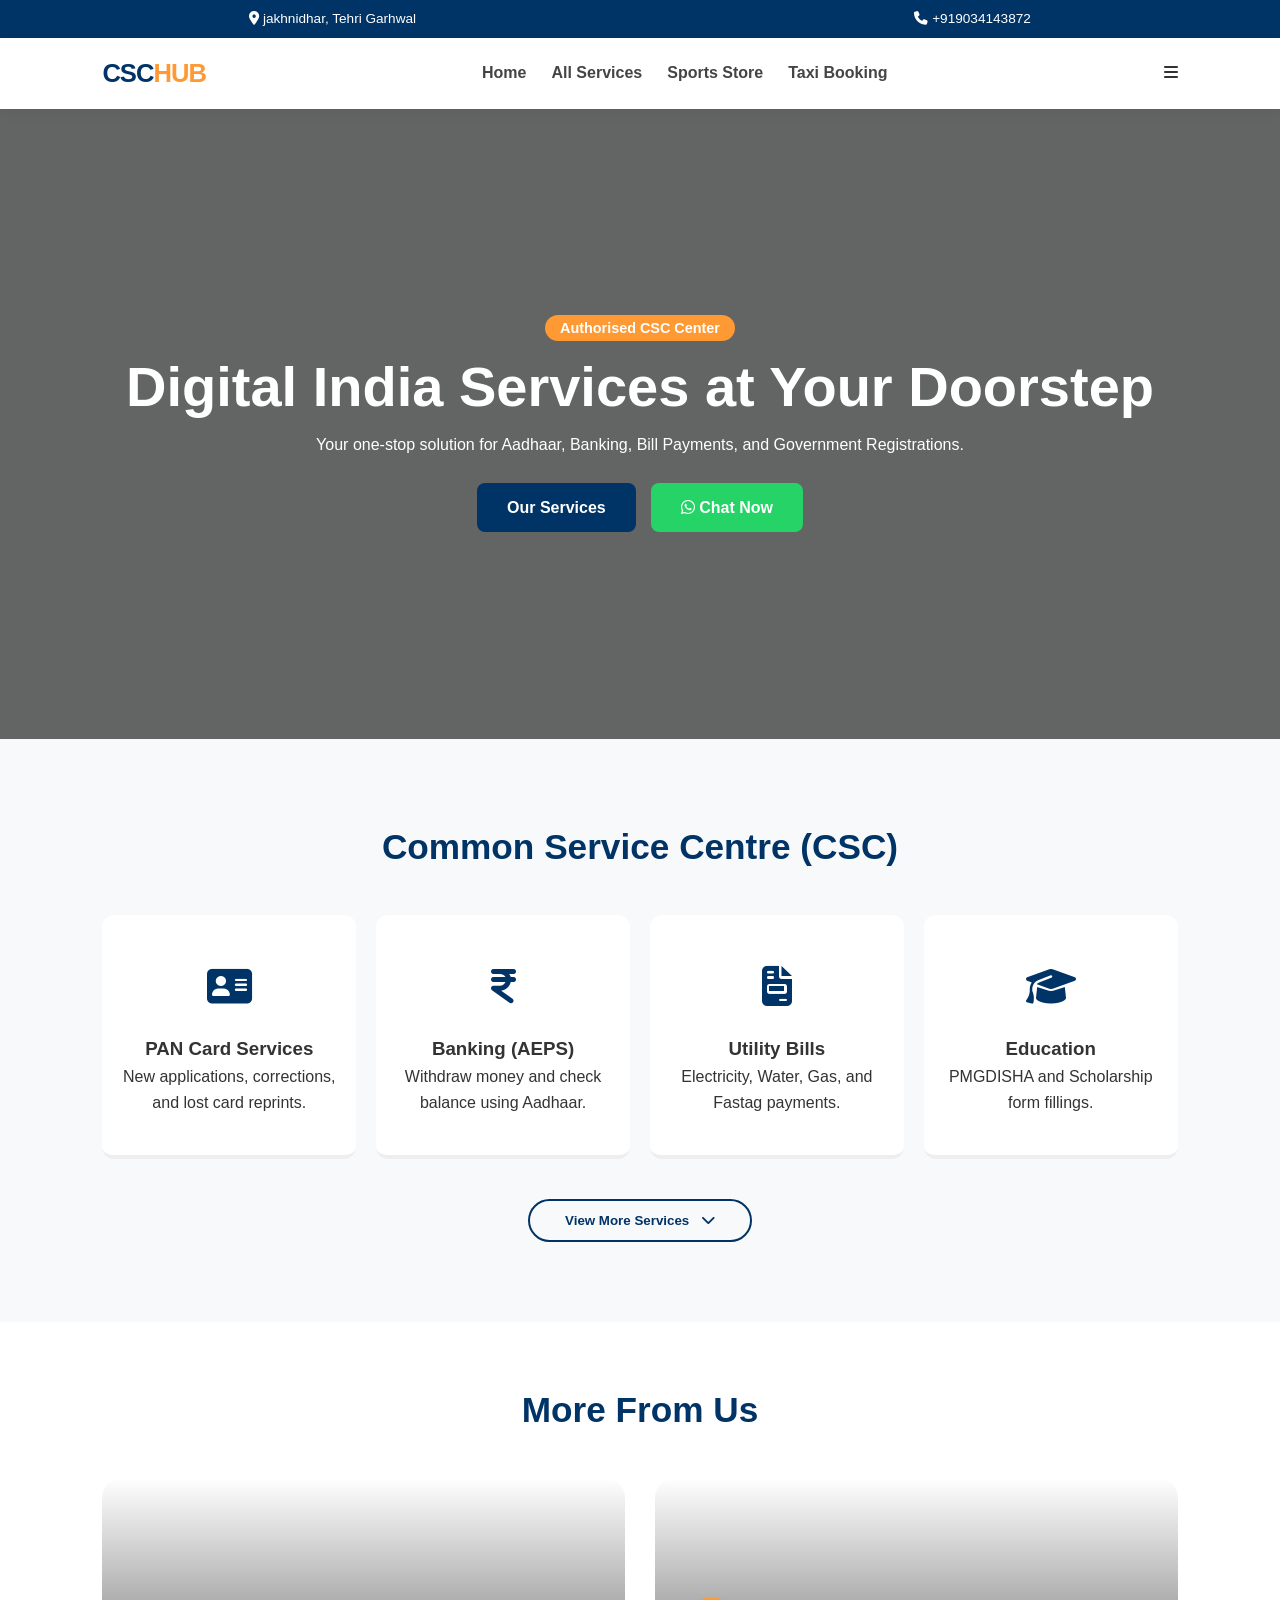
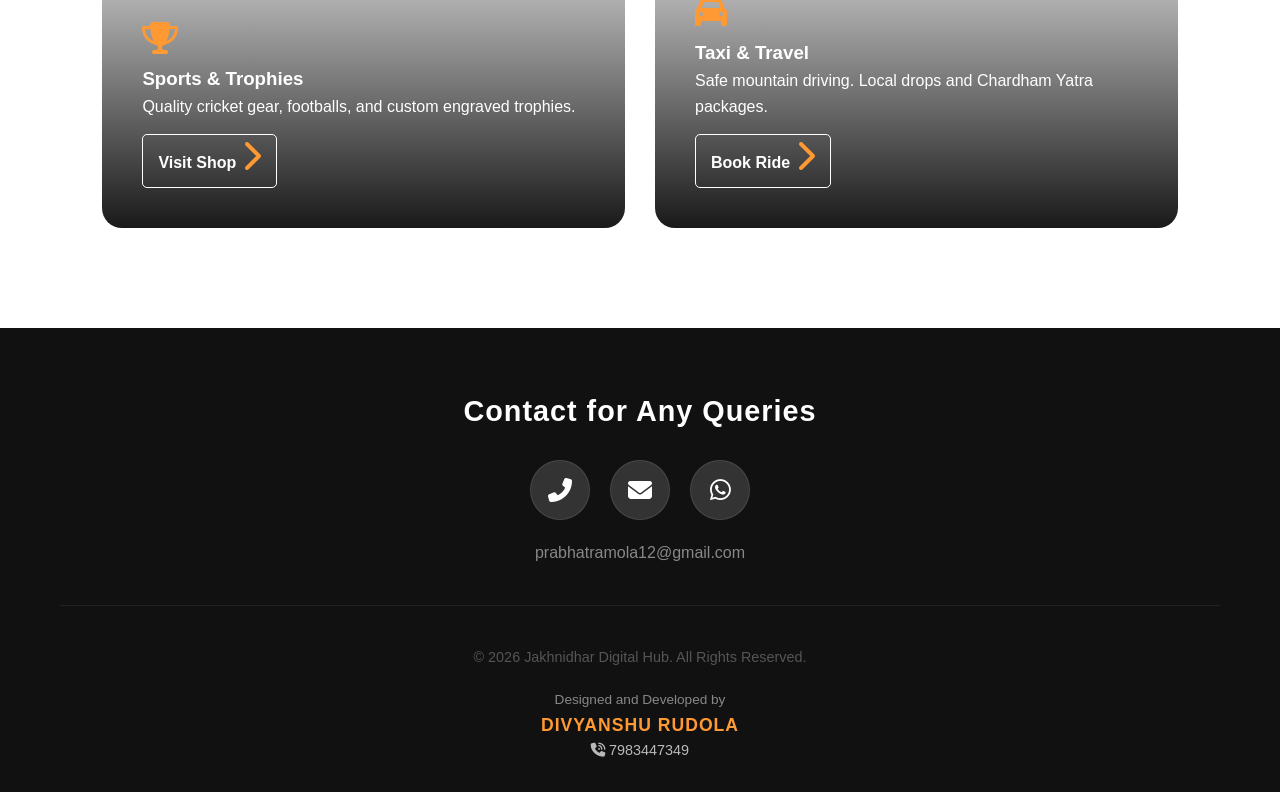
==== index.html @ 353148a1 "Add files via upload" ====
<!DOCTYPE html>
<html lang="en">
<head>
    <meta charset="UTF-8">
    <meta name="viewport" content="width=device-width, initial-scale=1.0">
    <title>CSC Digital Hub | Sports & Taxi Services</title>
    <link rel="stylesheet" href="style.css">
    <link rel="stylesheet" href="https://cdnjs.cloudflare.com/ajax/libs/font-awesome/6.4.0/css/all.min.css">
<script src="main.js"></script>
</head>
<body>

    <div class="top-bar">
        <p><i class="fas fa-location-dot"></i> jakhnidhar, Tehri Garhwal</p>
        <p><i class="fas fa-phone"></i> +919034143872</p>
    </div>

    <header>
        <nav class="navbar">
            <div class="logo">
                <span class="logo-csc">CSC</span><span class="logo-hub">HUB</span>
            </div>
            <ul class="nav-links">
                <li><a href="#home">Home</a></li>
                <li><a href="all-services.html">All Services</a></li>
                <li><a href="sports.html">Sports Store</a></li>
                <li><a href="taxi.html">Taxi Booking</a></li>
            </ul>
            <div class="mobile-menu-icon">
                <i class="fas fa-bars"></i>
            </div>
        </nav>
    </header>

    <section id="home" class="hero">
        <div class="hero-content">
            <span class="badge">Authorised CSC Center</span>
            <h1>Digital India Services at Your Doorstep</h1>
            <p>Your one-stop solution for Aadhaar, Banking, Bill Payments, and Government Registrations.</p>
            <div class="hero-btns">
                <a href="#csc-services" class="btn-primary">Our Services</a>
                <a href="https://wa.me/yournumber" class="btn-secondary"><i class="fab fa-whatsapp"></i> Chat Now</a>
            </div>
        </div>
    </section>

<section id="csc-services" class="services">
    <h2 class="section-title">Common Service Centre (CSC)</h2>
    
    <div class="service-container">
        <div class="s-card">
            <div class="icon-box"><i class="fas fa-address-card"></i></div>
            <h3>PAN Card Services</h3>
            <p>New applications, corrections, and lost card reprints.</p>
        </div>
        <div class="s-card">
            <div class="icon-box"><i class="fas fa-indian-rupee-sign"></i></div>
            <h3>Banking (AEPS)</h3>
            <p>Withdraw money and check balance using Aadhaar.</p>
        </div>
        <div class="s-card">
            <div class="icon-box"><i class="fas fa-file-invoice"></i></div>
            <h3>Utility Bills</h3>
            <p>Electricity, Water, Gas, and Fastag payments.</p>
        </div>
        <div class="s-card">
            <div class="icon-box"><i class="fas fa-graduation-cap"></i></div>
            <h3>Education</h3>
            <p>PMGDISHA and Scholarship form fillings.</p>
        </div>

        <div class="s-card extra-card hidden">
            <div class="icon-box"><i class="fas fa-shield-halved"></i></div>
            <h3>LIC & Insurance</h3>
            <p>Premium payments and new policy registrations.</p>
        </div>
        <div class="s-card extra-card hidden">
            <div class="icon-box"><i class="fas fa-passport"></i></div>
            <h3>Passport & Visa</h3>
            <p>Fresh passport applications and appointment booking.</p>
        </div>
        <div class="s-card extra-card hidden">
            <div class="icon-box"><i class="fas fa-bus"></i></div>
            <h3>Ticket Booking</h3>
            <p>IRCTC Train, Bus, and Flight reservations.</p>
        </div>
        <div class="s-card extra-card hidden">
            <div class="icon-box"><i class="fas fa-print"></i></div>
            <h3>Photo & Print</h3>
            <p>High-quality printing, scanning, and lamination.</p>
        </div>
  </div>

<div class="more-services-wrapper">
    <button id="toggleBtn" class="btn-more">View More Services <i class="fas fa-chevron-down"></i></button>
    
    <a href="all-services.html" id="fullDetailsLink" class="btn-link-text hidden" style="margin-left: 15px;">
        View Detailed List & Certificates →
    </a>
</div>
  
</section>

    <section class="other-ventures">
        <h2 class="section-title">More From Us</h2>
        <div class="venture-grid">
            
            <a href="sports.html" class="venture-card sports">
                <div class="v-content">
                    <i class="fas fa-trophy"></i>
                    <h3>Sports & Trophies</h3>
                    <p>Quality cricket gear, footballs, and custom engraved trophies.</p>
                    <span class="v-btn">Visit Shop <i class="fas fa-chevron-right"></i></span>
                </div>
            </a>

            <a href="taxi.html" class="venture-card taxi">
                <div class="v-content">
                    <i class="fas fa-car"></i>
                    <h3>Taxi & Travel</h3>
                    <p>Safe mountain driving. Local drops and Chardham Yatra packages.</p>
                    <span class="v-btn">Book Ride <i class="fas fa-chevron-right"></i></span>
                </div>
            </a>

        </div>
    </section>

    <footer class="main-footer">
    <div class="footer-container">
        <div class="footer-section">
            <h3>Contact for Any Queries</h3>
            <div class="footer-icons">
                <a href="tel:+917983447349" class="footer-icon-link" title="Call Us">
                    <i class="fas fa-phone-alt"></i>
                </a>
                <a href="mailto:prabhatramola12@gmail.com" class="footer-icon-link" title="Email Us">
                    <i class="fas fa-envelope"></i>
                </a>
                <a href="https://wa.me/917983447349" class="footer-icon-link whatsapp-bg" title="WhatsApp Us">
                    <i class="fab fa-whatsapp"></i>
                </a>
            </div>
            <p class="business-email">prabhatramola12@gmail.com</p>
        </div>

        <hr class="footer-divider">

        <div class="footer-bottom">
            <p>&copy; 2026 Jakhnidhar Digital Hub. All Rights Reserved.</p>
            <div class="developer-credit">
                Designed and Developed by <br>
                <span class="dev-name">Divyanshu Rudola</span>
                <div class="dev-contact">
                    <a href="tel:+917983447349"><i class="fas fa-phone-volume"></i> 7983447349</a>
                </div>
            </div>
        </div>
    </div>
</footer>
</body>

</html>
---- style.css ----
/* Custom Properties */
:root {
    --csc-blue: #003366;
    --digital-orange: #ff9933;
    --dark-bg: #1a1a1a;
    --light-gray: #f8f9fa;
    --white: #ffffff;
}

* {
    margin: 0;
    padding: 0;
    box-sizing: border-box;
    font-family: 'Inter', sans-serif;
}

body {
    background-color: var(--light-gray);
    color: #333;
    line-height: 1.6;
}

/* Header & Nav */
.top-bar {
    background: var(--csc-blue);
    color: white;
    display: flex;
    justify-content: space-around;
    padding: 8px 0;
    font-size: 0.85rem;
}

.navbar {
    display: flex;
    justify-content: space-between;
    align-items: center;
    padding: 15px 8%;
    background: var(--white);
    box-shadow: 0 4px 12px rgba(0,0,0,0.05);
    position: sticky;
    top: 0;
    z-index: 1000;
}

.logo { font-size: 1.6rem; font-weight: 800; letter-spacing: -1px; }
.logo-csc { color: var(--csc-blue); }
.logo-hub { color: var(--digital-orange); }

.nav-links { list-style: none; display: flex; gap: 25px; }
.nav-links a { text-decoration: none; color: #444; font-weight: 600; transition: 0.3s; }
.nav-links a:hover { color: var(--csc-blue); }

/* Hero Section */
.hero {
    height: 70vh;
    background: linear-gradient(rgba(0,0,0,0.6), rgba(0,0,0,0.6)), url('https://images.unsplash.com/photo-1526628953301-3e589a6a8b74?auto=format&fit=crop&w=1200') center/cover;
    display: flex;
    align-items: center;
    justify-content: center;
    text-align: center;
    color: white;
    padding: 0 20px;
}

.badge {
    background: var(--digital-orange);
    padding: 5px 15px;
    border-radius: 20px;
    font-size: 0.9rem;
    font-weight: bold;
}

.hero-content h1 { font-size: 3.5rem; margin: 15px 0; line-height: 1.1; }
.hero-btns { display: flex; gap: 15px; justify-content: center; margin-top: 25px; }

.btn-primary, .btn-secondary {
    padding: 12px 30px;
    border-radius: 8px;
    text-decoration: none;
    font-weight: bold;
    transition: 0.3s;
}

.btn-primary { background: var(--csc-blue); color: white; }
.btn-secondary { background: #25D366; color: white; }

/* CSC Services */
.services { padding: 80px 8%; }
.section-title { text-align: center; font-size: 2.2rem; margin-bottom: 40px; color: var(--csc-blue); }

.service-container {
    display: grid;
    grid-template-columns: repeat(auto-fit, minmax(240px, 1fr));
    gap: 20px;
}

.s-card {
    background: white;
    padding: 40px 20px;
    border-radius: 12px;
    text-align: center;
    border-bottom: 4px solid #eee;
    transition: 0.3s;
}

.s-card:hover { border-bottom: 4px solid var(--digital-orange); transform: translateY(-10px); }
.icon-box { font-size: 2.5rem; color: var(--csc-blue); margin-bottom: 15px; }

/* Other Ventures (Sports & Taxi) */
.other-ventures { padding: 60px 8% 100px; background: #fff; }
.venture-grid { display: grid; grid-template-columns: repeat(auto-fit, minmax(300px, 1fr)); gap: 30px; }

.venture-card {
    height: 350px;
    border-radius: 20px;
    text-decoration: none;
    display: flex;
    align-items: flex-end;
    padding: 40px;
    position: relative;
    overflow: hidden;
    color: white;
}

.venture-card.sports { background: linear-gradient(to top, rgba(0,0,0,0.9), transparent), url('https://images.unsplash.com/photo-1531415074968-036ba1b575da?auto=format&fit=crop&w=800') center/cover; }
.venture-card.taxi { background: linear-gradient(to top, rgba(0,0,0,0.9), transparent), url('https://financialexpresswpcontent.s3.amazonaws.com/uploads/2019/07/Mahindra-Bolero-Power-660.jpg') center/cover; }

.v-content i { font-size: 2rem; color: var(--digital-orange); margin-bottom: 10px; }
.v-btn { margin-top: 15px; display: inline-block; font-weight: bold; border: 1px solid white; padding: 5px 15px; border-radius: 5px; }

footer { background: var(--dark-bg); color: #888; text-align: center; padding: 40px; }

/* Mobile Responsive */
@media (max-width: 768px) {
    .nav-links { display: none; }
    .hero-content h1 { font-size: 2.2rem; }
}
/* More Services Button Styling */
.more-services-wrapper {
    text-align: center;
    margin-top: 40px;
}

.btn-more {
    padding: 12px 35px;
    background: transparent;
    color: var(--csc-blue);
    border: 2px solid var(--csc-blue);
    text-decoration: none;
    font-weight: 700;
    border-radius: 30px;
    transition: all 0.3s ease;
    display: inline-block;
}

.btn-more i {
    margin-left: 8px;
    font-size: 0.9rem;
}

.btn-more:hover {
    background: var(--csc-blue);
    color: var(--white);
    transform: scale(1.05);
}
/* Ensure these are in your style.css */
.hidden {
    display: none !important; /* Forces it to hide */
}

.show-cards {
    display: block !important; /* Forces it to show */
    animation: fadeIn 0.5s ease forwards;
}

@keyframes fadeIn {
    from { opacity: 0; transform: translateY(10px); }
    to { opacity: 1; transform: translateY(0); }
}
/* Detailed Page Styles */
.bg-light { background-color: #f0f2f5; }

.page-header {
    background: var(--csc-blue);
    color: white;
    text-align: center;
    padding: 60px 20px;
    margin-bottom: 40px;
}

.container-full {
    max-width: 1200px;
    margin: 0 auto;
    padding: 0 20px;
}

.service-category {
    margin-bottom: 50px;
}

.cat-title {
    color: var(--csc-blue);
    border-bottom: 3px solid var(--digital-orange);
    display: inline-block;
    margin-bottom: 25px;
    padding-bottom: 5px;
    font-size: 1.8rem;
}

.details-grid {
    display: grid;
    grid-template-columns: repeat(auto-fill, minmax(220px, 1fr));
    gap: 20px;
}

.d-card {
    background: white;
    padding: 25px;
    border-radius: 10px;
    box-shadow: 0 2px 8px rgba(0,0,0,0.05);
    text-align: center;
    transition: 0.3s;
    border: 1px solid #eef0f2;
}

.d-card:hover {
    border-color: var(--digital-orange);
    transform: scale(1.02);
}

.d-card i {
    font-size: 2rem;
    color: var(--digital-orange);
    margin-bottom: 10px;
}

.contact-cta {
    background: white;
    text-align: center;
    padding: 50px;
    margin-top: 40px;
    border-top: 1px solid #ddd;
}
.hidden { display: none !important; }.contact-cta {
    background: #fff;
    text-align: center;
    padding: 60px 20px; /* Increased padding for better spacing */
    margin-top: 40px;
    border-top: 1px solid #eee;
}

.contact-cta h3 {
    font-size: 1.8rem;
    margin-bottom: 10px;
    color: var(--csc-blue);
}

.contact-cta p {
    margin-bottom: 25px;
    color: #666;
}

/* Specific fix for the button alignment */
.cta-button-wrapper {
    display: flex;
    justify-content: center;
    align-items: center;
}

.btn-primary-call {
    display: inline-block; /* Essential for correct padding/width */
    background: var(--csc-blue);
    color: white;
    padding: 15px 40px;
    text-decoration: none;
    border-radius: 8px;
    font-weight: bold;
    box-shadow: 0 4px 15px rgba(0, 51, 102, 0.2);
    transition: transform 0.2s;
}

.btn-primary-call:hover {
    transform: translateY(-3px);
    background: #004080;
}
/* Sports Page specific layout */
.section-title-sports {
    margin: 40px 0 20px;
    font-size: 1.8rem;
    color: #333;
    border-left: 5px solid var(--digital-orange);
    padding-left: 15px;
}

/* FIX FOR PICTURES: Ensures all images are same size */
.img-wrapper {
    width: 100%;
    aspect-ratio: 16 / 9; /* Sets a standard landscape ratio */
    overflow: hidden;
    border-radius: 8px;
    margin-bottom: 15px;
}

.img-wrapper img {
    width: 100%;
    height: 100%;
    object-fit: cover; /* This prevents the "stretched" look */
    transition: transform 0.3s ease;
}

.d-card:hover img {
    transform: scale(1.1);
}

/* Hero for Sports */
.sports-hero {
    height: 50vh;
    background: linear-gradient(rgba(0,0,0,0.5), rgba(0,0,0,0.5)), 
                url('https://images.unsplash.com/photo-1471295253337-3ceaaedca402?q=80&w=1200') center/cover;
    display: flex;
    align-items: center;
    justify-content: center;
    color: white;
    text-align: center;
}

/* Contact Buttons Fix */
.cta-btns {
    display: flex;
    gap: 15px;
    justify-content: center;
    margin-top: 20px;
}

.btn-call { background: #d9534f; color: white; padding: 12px 25px; border-radius: 5px; text-decoration: none; font-weight: bold; }
.btn-wa { background: #25d366; color: white; padding: 12px 25px; border-radius: 5px; text-decoration: none; font-weight: bold; }
/* Taxi Hero */
.taxi-hero {
    height: 45vh;
    background: linear-gradient(rgba(0,0,0,0.6), rgba(0,0,0,0.6)), url('https://images.unsplash.com/photo-1449965408869-eaa3f722e40d?q=80&w=1200') center/cover;
    display: flex;
    align-items: center;
    justify-content: center;
    color: white;
    text-align: center;
}

/* Taxi Badges */
.taxi-card {
    position: relative;
    text-align: left !important;
}

.taxi-badge {
    position: absolute;
    top: 10px;
    right: 10px;
    padding: 5px 12px;
    border-radius: 20px;
    font-size: 0.75rem;
    font-weight: bold;
    color: white;
}

.all-india { background: #28a745; }
.state-permit { background: #007bff; }

/* Feature List */
.taxi-features {
    list-style: none;
    margin-top: 15px;
    padding: 0;
}

.taxi-features li {
    font-size: 0.9rem;
    margin-bottom: 5px;
    color: #555;
}

.taxi-features i {
    color: #28a745;
    margin-right: 8px;
}

.service-small i {
    font-size: 2.5rem;
    color: var(--digital-orange);
    margin-bottom: 15px;
}
/* Footer Design & Developer Credit */
.main-footer {
    background: #111; /* Deep Dark Background like Miklam Homes */
    color: #fff;
    padding: 60px 0 30px;
    text-align: center;
}

.footer-container {
    max-width: 1200px;
    margin: 0 auto;
    padding: 0 20px;
}

.footer-section h3 {
    font-size: 1.8rem;
    margin-bottom: 25px;
    font-weight: 600;
    letter-spacing: 1px;
}

/* Contact Icons */
.footer-icons {
    display: flex;
    justify-content: center;
    gap: 20px;
    margin-bottom: 20px;
}

.footer-icon-link {
    width: 60px;
    height: 60px;
    background: #333;
    display: flex;
    align-items: center;
    justify-content: center;
    border-radius: 50%;
    color: #fff;
    font-size: 1.5rem;
    text-decoration: none;
    transition: all 0.3s ease;
    border: 1px solid rgba(255,255,255,0.1);
}

.footer-icon-link:hover {
    background: var(--digital-orange); /* Uses your accent color */
    transform: translateY(-5px);
    box-shadow: 0 5px 15px rgba(255, 153, 51, 0.4);
}

.whatsapp-bg:hover {
    background: #25d366 !important;
    box-shadow: 0 5px 15px rgba(37, 211, 102, 0.4);
}

.business-email {
    color: #888;
    font-size: 1rem;
    margin-top: 10px;
}

/* Divider */
.footer-divider {
    border: 0;
    border-top: 1px solid #222;
    margin: 40px 0;
}

/* Developer Credit Styling */
.footer-bottom p {
    font-size: 0.9rem;
    color: #555;
    margin-bottom: 20px;
}

.developer-credit {
    font-size: 0.85rem;
    color: #888;
    line-height: 1.6;
}

.dev-name {
    color: var(--digital-orange);
    font-weight: 700;
    font-size: 1.1rem;
    text-transform: uppercase;
    letter-spacing: 1px;
}

.dev-contact a {
    color: #fff;
    text-decoration: none;
    font-size: 0.9rem;
    opacity: 0.7;
    transition: 0.3s;
}

.dev-contact a:hover {
    opacity: 1;
    color: var(--digital-orange);
}/* Card Layout Improvements */
.card-header {
    display: flex;
    align-items: center;
    gap: 15px;
    margin-bottom: 15px;
    border-bottom: 1px solid #eee;
    padding-bottom: 10px;
}

.card-header i {
    font-size: 1.5rem;
    color: #ff9933;
}

.sub-text {
    font-size: 0.8rem;
    color: #888;
    margin: -10px 0 10px 0;
}

/* FIXING THE CTA SECTION OVERLAP */
.contact-cta-fixed {
    background: #fff;
    text-align: center;
    padding: 50px 20px;
    margin-top: 60px;
    border-top: 1px solid #ddd;
    display: flex;
    flex-direction: column;
    align-items: center;
}

.contact-cta-fixed h3 {
    margin-bottom: 10px;
}

.contact-cta-fixed p {
    margin-bottom: 30px; /* Adds space before the button */
    color: #555;
}

.btn-call-fixed {
    background: #003366;
    color: white;
    padding: 15px 40px;
    text-decoration: none;
    border-radius: 8px;
    font-weight: bold;
    display: block; /* Prevents text wrap issues */
    width: fit-content;
}/* Fix for the bottom margin issue */
.container-full {
    max-width: 1200px;
    margin: 0 auto;
    padding: 0 20px 80px 20px; /* Added 80px to the bottom padding */
}

/* Ensure the last category has space */
.service-category:last-of-type {
    margin-bottom: 100px; /* Extra space after the very last document grid */
}

/* Fix for the CTA (Call Now) section spacing */
.contact-cta-fixed {
    clear: both;
    margin-top: 50px;
    padding: 60px 20px;
    background: #f9f9f9;
    border-top: 1px solid #eee;
}/* Fix for the bottom margin issue */
.container-full {
    max-width: 1200px;
    margin: 0 auto;
    padding: 0 20px 80px 20px; /* Added 80px to the bottom padding */
}

/* Ensure the last category has space */
.service-category:last-of-type {
    margin-bottom: 100px; /* Extra space after the very last document grid */
}

/* Fix for the CTA (Call Now) section spacing */
.contact-cta-fixed {
    clear: both;
    margin-top: 50px;
    padding: 60px 20px;
    background: #f9f9f9;
    border-top: 1px solid #eee;
}.details-grid {
    display: flex;
    flex-wrap: wrap;
    justify-content: center; /* This centers the last line */
    gap: 25px;
    margin-bottom: 40px;
}

.checklist-card {
    flex: 1 1 300px; /* This allows cards to grow but keeps them around 300px */
    max-width: 380px; /* Prevents a single card from becoming too wide */
    background: #fff;
    padding: 20px;
    border-radius: 12px;
    box-shadow: 0 4px 12px rgba(0,0,0,0.05);
}
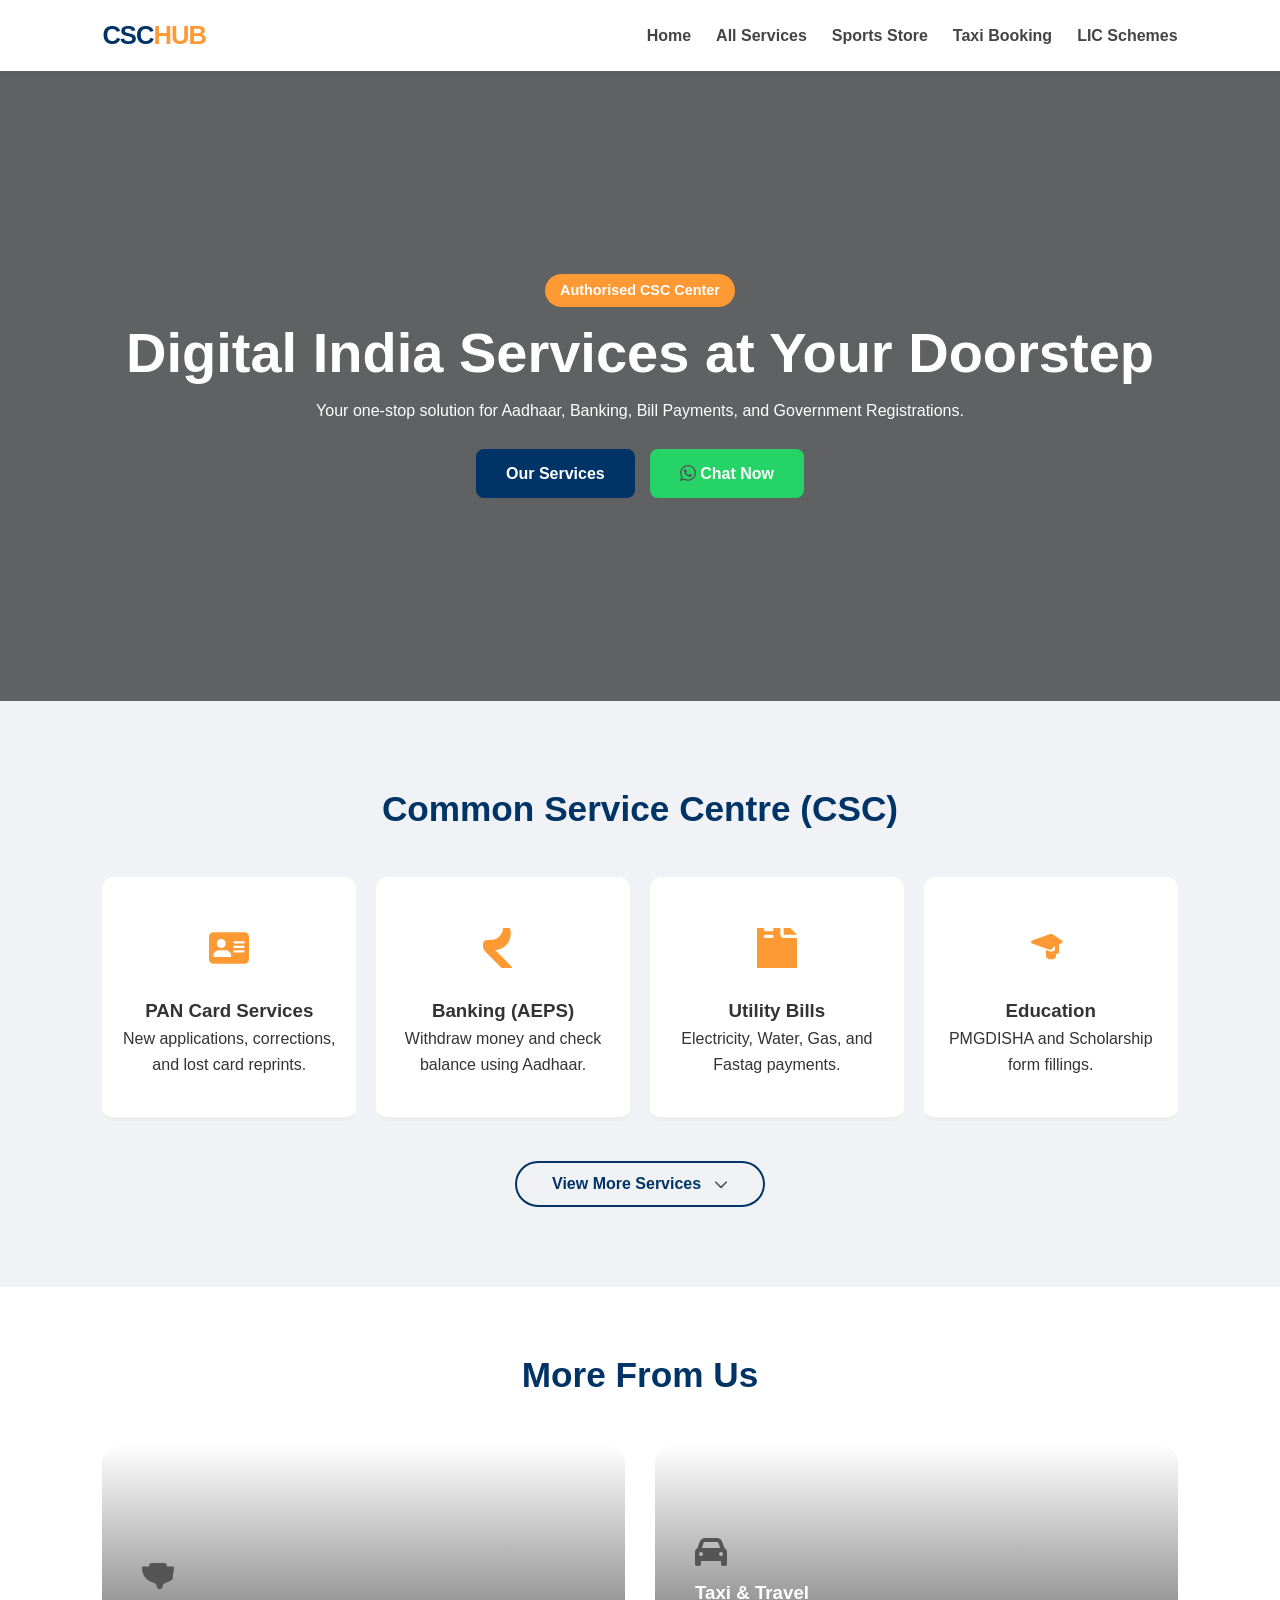
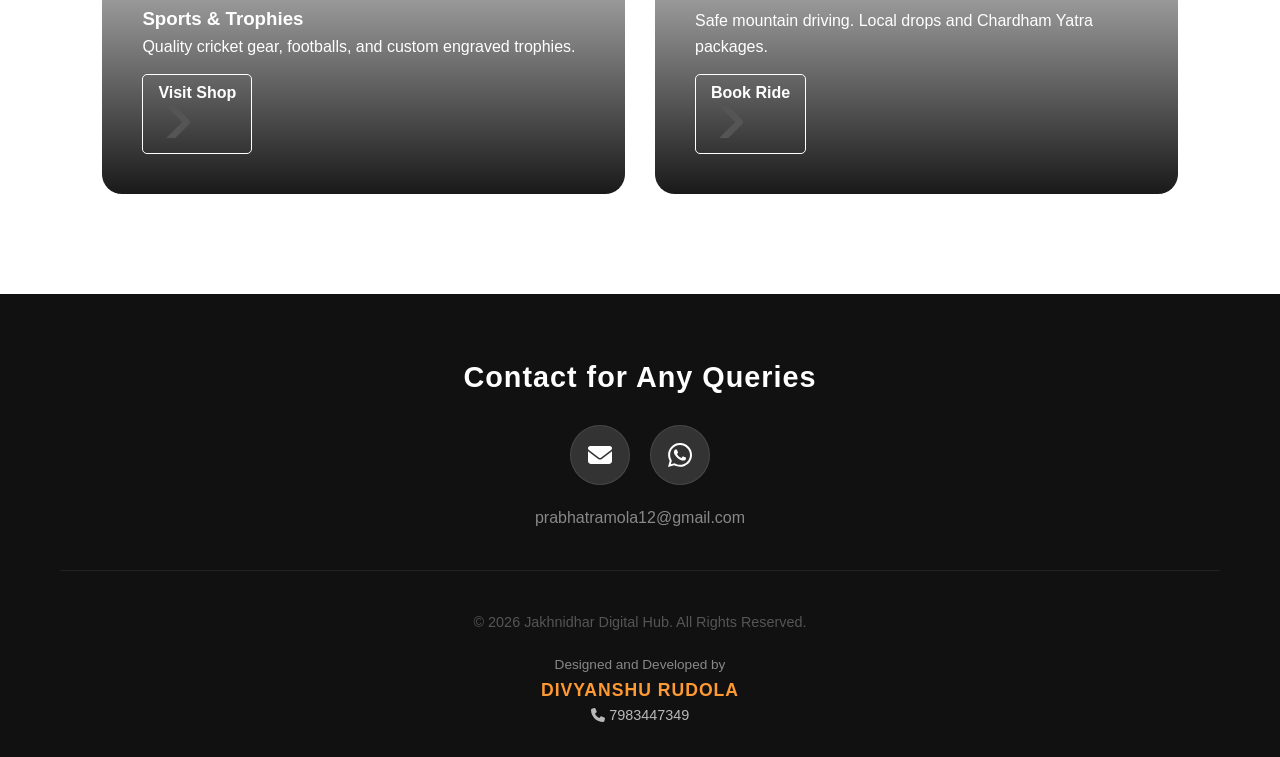
==== commit dbc12978: "Add files via upload" ====
--- a/index.html
+++ b/index.html
@@ -5,15 +5,10 @@
     <meta name="viewport" content="width=device-width, initial-scale=1.0">
     <title>CSC Digital Hub | Sports & Taxi Services</title>
     <link rel="stylesheet" href="style.css">
-    <link rel="stylesheet" href="https://cdnjs.cloudflare.com/ajax/libs/font-awesome/6.4.0/css/all.min.css">
-<script src="main.js"></script>
+    <link rel="stylesheet" href="icons.css">
+<script src="main.js" defer></script>
 </head>
 <body>
-
-    <div class="top-bar">
-        <p><i class="fas fa-location-dot"></i> jakhnidhar, Tehri Garhwal</p>
-        <p><i class="fas fa-phone"></i> +919034143872</p>
-    </div>
 
     <header>
         <nav class="navbar">
@@ -25,6 +20,7 @@
                 <li><a href="all-services.html">All Services</a></li>
                 <li><a href="sports.html">Sports Store</a></li>
                 <li><a href="taxi.html">Taxi Booking</a></li>
+                <li><a href="lic.html">LIC Schemes</a></li>
             </ul>
             <div class="mobile-menu-icon">
                 <i class="fas fa-bars"></i>
@@ -39,7 +35,7 @@
             <p>Your one-stop solution for Aadhaar, Banking, Bill Payments, and Government Registrations.</p>
             <div class="hero-btns">
                 <a href="#csc-services" class="btn-primary">Our Services</a>
-                <a href="https://wa.me/yournumber" class="btn-secondary"><i class="fab fa-whatsapp"></i> Chat Now</a>
+                <a href="https://wa.me/919034143872" class="btn-secondary"><i class="fab fa-whatsapp"></i> Chat Now</a>
             </div>
         </div>
     </section>
@@ -94,7 +90,7 @@
 <div class="more-services-wrapper">
     <button id="toggleBtn" class="btn-more">View More Services <i class="fas fa-chevron-down"></i></button>
     
-    <a href="all-services.html" id="fullDetailsLink" class="btn-link-text hidden" style="margin-left: 15px;">
+    <a href="all-services.html" id="fullDetailsLink" class="btn-link-text hidden">
         View Detailed List & Certificates →
     </a>
 </div>
@@ -126,26 +122,21 @@
         </div>
     </section>
 
-    <footer class="main-footer">
+        <footer class="main-footer">
     <div class="footer-container">
         <div class="footer-section">
             <h3>Contact for Any Queries</h3>
             <div class="footer-icons">
-                <a href="tel:+917983447349" class="footer-icon-link" title="Call Us">
-                    <i class="fas fa-phone-alt"></i>
-                </a>
                 <a href="mailto:prabhatramola12@gmail.com" class="footer-icon-link" title="Email Us">
                     <i class="fas fa-envelope"></i>
                 </a>
-                <a href="https://wa.me/917983447349" class="footer-icon-link whatsapp-bg" title="WhatsApp Us">
+                <a href="https://wa.me/919034143872" class="footer-icon-link whatsapp-bg" title="WhatsApp Us">
                     <i class="fab fa-whatsapp"></i>
                 </a>
             </div>
             <p class="business-email">prabhatramola12@gmail.com</p>
         </div>
-
         <hr class="footer-divider">
-
         <div class="footer-bottom">
             <p>&copy; 2026 Jakhnidhar Digital Hub. All Rights Reserved.</p>
             <div class="developer-credit">
@@ -159,5 +150,4 @@
     </div>
 </footer>
 </body>
-
 </html>
--- a/style.css
+++ b/style.css
@@ -1,13 +1,22 @@
-/* Custom Properties */
+/* ============================================================
+   CSC Digital Hub — style.css
+   All styles consolidated here. Do NOT add CSS to HTML files.
+   ============================================================ */
+
+/* ---------- Custom Properties ---------- */
 :root {
     --csc-blue: #003366;
     --digital-orange: #ff9933;
-    --dark-bg: #1a1a1a;
-    --light-gray: #f8f9fa;
+    --dark-bg: #111;
+    --light-gray: #f0f2f5;
     --white: #ffffff;
-}
-
-* {
+    --shadow-sm: 0 2px 8px rgba(0,0,0,0.06);
+    --shadow-md: 0 4px 15px rgba(0,0,0,0.1);
+    --radius: 12px;
+}
+
+/* ---------- Reset ---------- */
+*, *::before, *::after {
     margin: 0;
     padding: 0;
     box-sizing: border-box;
@@ -20,16 +29,11 @@
     line-height: 1.6;
 }
 
-/* Header & Nav */
-.top-bar {
-    background: var(--csc-blue);
-    color: white;
-    display: flex;
-    justify-content: space-around;
-    padding: 8px 0;
-    font-size: 0.85rem;
-}
-
+.bg-light { background-color: var(--light-gray); }
+
+/* ============================================================
+   NAVBAR
+   ============================================================ */
 .navbar {
     display: flex;
     justify-content: space-between;
@@ -42,27 +46,53 @@
     z-index: 1000;
 }
 
-.logo { font-size: 1.6rem; font-weight: 800; letter-spacing: -1px; }
+.logo {
+    font-size: 1.6rem;
+    font-weight: 800;
+    letter-spacing: -1px;
+    cursor: pointer;
+}
 .logo-csc { color: var(--csc-blue); }
 .logo-hub { color: var(--digital-orange); }
 
-.nav-links { list-style: none; display: flex; gap: 25px; }
-.nav-links a { text-decoration: none; color: #444; font-weight: 600; transition: 0.3s; }
-.nav-links a:hover { color: var(--csc-blue); }
-
-/* Hero Section */
+.nav-links {
+    list-style: none;
+    display: flex;
+    gap: 25px;
+}
+.nav-links a {
+    text-decoration: none;
+    color: #444;
+    font-weight: 600;
+    transition: color 0.3s;
+}
+.nav-links a:hover,
+.nav-links a.active { color: var(--csc-blue); }
+
+.mobile-menu-icon {
+    display: none;
+    font-size: 1.5rem;
+    cursor: pointer;
+    color: var(--csc-blue);
+}
+
+/* ============================================================
+   HERO — HOME PAGE
+   ============================================================ */
 .hero {
-    height: 70vh;
-    background: linear-gradient(rgba(0,0,0,0.6), rgba(0,0,0,0.6)), url('https://images.unsplash.com/photo-1526628953301-3e589a6a8b74?auto=format&fit=crop&w=1200') center/cover;
+    min-height: 70vh;
+    background: linear-gradient(rgba(0,0,0,0.6), rgba(0,0,0,0.6)),
+                url('https://images.unsplash.com/photo-1526628953301-3e589a6a8b74?auto=format&fit=crop&w=1200') center/cover;
     display: flex;
     align-items: center;
     justify-content: center;
     text-align: center;
     color: white;
-    padding: 0 20px;
+    padding: 60px 20px;
 }
 
 .badge {
+    display: inline-block;
     background: var(--digital-orange);
     padding: 5px 15px;
     border-radius: 20px;
@@ -70,23 +100,53 @@
     font-weight: bold;
 }
 
-.hero-content h1 { font-size: 3.5rem; margin: 15px 0; line-height: 1.1; }
-.hero-btns { display: flex; gap: 15px; justify-content: center; margin-top: 25px; }
-
-.btn-primary, .btn-secondary {
+.hero-content h1 {
+    font-size: 3.5rem;
+    margin: 15px 0;
+    line-height: 1.1;
+}
+
+.hero-btns {
+    display: flex;
+    gap: 15px;
+    justify-content: center;
+    margin-top: 25px;
+    flex-wrap: wrap;
+}
+
+.btn-primary {
     padding: 12px 30px;
     border-radius: 8px;
     text-decoration: none;
     font-weight: bold;
     transition: 0.3s;
-}
-
-.btn-primary { background: var(--csc-blue); color: white; }
-.btn-secondary { background: #25D366; color: white; }
-
-/* CSC Services */
+    background: var(--csc-blue);
+    color: white;
+}
+.btn-primary:hover { background: #004080; }
+
+.btn-secondary {
+    padding: 12px 30px;
+    border-radius: 8px;
+    text-decoration: none;
+    font-weight: bold;
+    transition: 0.3s;
+    background: #25D366;
+    color: white;
+}
+.btn-secondary:hover { background: #1da851; }
+
+/* ============================================================
+   CSC SERVICES SECTION
+   ============================================================ */
 .services { padding: 80px 8%; }
-.section-title { text-align: center; font-size: 2.2rem; margin-bottom: 40px; color: var(--csc-blue); }
+
+.section-title {
+    text-align: center;
+    font-size: 2.2rem;
+    margin-bottom: 40px;
+    color: var(--csc-blue);
+}
 
 .service-container {
     display: grid;
@@ -97,45 +157,24 @@
 .s-card {
     background: white;
     padding: 40px 20px;
-    border-radius: 12px;
+    border-radius: var(--radius);
     text-align: center;
     border-bottom: 4px solid #eee;
     transition: 0.3s;
 }
-
-.s-card:hover { border-bottom: 4px solid var(--digital-orange); transform: translateY(-10px); }
-.icon-box { font-size: 2.5rem; color: var(--csc-blue); margin-bottom: 15px; }
-
-/* Other Ventures (Sports & Taxi) */
-.other-ventures { padding: 60px 8% 100px; background: #fff; }
-.venture-grid { display: grid; grid-template-columns: repeat(auto-fit, minmax(300px, 1fr)); gap: 30px; }
-
-.venture-card {
-    height: 350px;
-    border-radius: 20px;
-    text-decoration: none;
-    display: flex;
-    align-items: flex-end;
-    padding: 40px;
-    position: relative;
-    overflow: hidden;
-    color: white;
-}
-
-.venture-card.sports { background: linear-gradient(to top, rgba(0,0,0,0.9), transparent), url('https://images.unsplash.com/photo-1531415074968-036ba1b575da?auto=format&fit=crop&w=800') center/cover; }
-.venture-card.taxi { background: linear-gradient(to top, rgba(0,0,0,0.9), transparent), url('https://financialexpresswpcontent.s3.amazonaws.com/uploads/2019/07/Mahindra-Bolero-Power-660.jpg') center/cover; }
-
-.v-content i { font-size: 2rem; color: var(--digital-orange); margin-bottom: 10px; }
-.v-btn { margin-top: 15px; display: inline-block; font-weight: bold; border: 1px solid white; padding: 5px 15px; border-radius: 5px; }
-
-footer { background: var(--dark-bg); color: #888; text-align: center; padding: 40px; }
-
-/* Mobile Responsive */
-@media (max-width: 768px) {
-    .nav-links { display: none; }
-    .hero-content h1 { font-size: 2.2rem; }
-}
-/* More Services Button Styling */
+.s-card:hover {
+    border-bottom: 4px solid var(--digital-orange);
+    transform: translateY(-10px);
+    box-shadow: var(--shadow-md);
+}
+
+.icon-box {
+    font-size: 2.5rem;
+    color: var(--csc-blue);
+    margin-bottom: 15px;
+}
+
+/* More Services Button */
 .more-services-wrapper {
     text-align: center;
     margin-top: 40px;
@@ -146,40 +185,91 @@
     background: transparent;
     color: var(--csc-blue);
     border: 2px solid var(--csc-blue);
-    text-decoration: none;
     font-weight: 700;
     border-radius: 30px;
     transition: all 0.3s ease;
     display: inline-block;
-}
-
-.btn-more i {
-    margin-left: 8px;
-    font-size: 0.9rem;
-}
-
+    cursor: pointer;
+    font-size: 1rem;
+}
+.btn-more i { margin-left: 8px; font-size: 0.9rem; }
 .btn-more:hover {
     background: var(--csc-blue);
     color: var(--white);
     transform: scale(1.05);
 }
-/* Ensure these are in your style.css */
-.hidden {
-    display: none !important; /* Forces it to hide */
-}
-
+
+.btn-link-text {
+    margin-left: 15px;
+    color: var(--csc-blue);
+    font-weight: 600;
+    text-decoration: none;
+    transition: 0.3s;
+}
+.btn-link-text:hover { color: var(--digital-orange); }
+
+.hidden  { display: none !important; }
 .show-cards {
-    display: block !important; /* Forces it to show */
+    display: block !important;
     animation: fadeIn 0.5s ease forwards;
 }
-
 @keyframes fadeIn {
     from { opacity: 0; transform: translateY(10px); }
-    to { opacity: 1; transform: translateY(0); }
-}
-/* Detailed Page Styles */
-.bg-light { background-color: #f0f2f5; }
-
+    to   { opacity: 1; transform: translateY(0); }
+}
+
+/* ============================================================
+   OTHER VENTURES (Sports & Taxi cards on homepage)
+   ============================================================ */
+.other-ventures { padding: 60px 8% 100px; background: #fff; }
+
+.venture-grid {
+    display: grid;
+    grid-template-columns: repeat(auto-fit, minmax(300px, 1fr));
+    gap: 30px;
+}
+
+.venture-card {
+    height: 350px;
+    border-radius: 20px;
+    text-decoration: none;
+    display: flex;
+    align-items: flex-end;
+    padding: 40px;
+    position: relative;
+    overflow: hidden;
+    color: white;
+    transition: transform 0.3s;
+}
+.venture-card:hover { transform: scale(1.02); }
+
+.venture-card.sports {
+    background: linear-gradient(to top, rgba(0,0,0,0.9), transparent),
+                url('https://images.unsplash.com/photo-1531415074968-036ba1b575da?auto=format&fit=crop&w=800') center/cover;
+}
+.venture-card.taxi {
+    background: linear-gradient(to top, rgba(0,0,0,0.9), transparent),
+                url('https://financialexpresswpcontent.s3.amazonaws.com/uploads/2019/07/Mahindra-Bolero-Power-660.jpg') center/cover;
+}
+
+.v-content i {
+    font-size: 2rem;
+    color: var(--digital-orange);
+    margin-bottom: 10px;
+    display: block;
+}
+.v-btn {
+    margin-top: 15px;
+    display: inline-block;
+    font-weight: bold;
+    border: 1px solid white;
+    padding: 5px 15px;
+    border-radius: 5px;
+}
+
+/* ============================================================
+   PAGE HEADER (all-services, etc.)
+   ============================================================ */
 .page-header {
     background: var(--csc-blue);
     color: white;
@@ -187,103 +277,18 @@
     padding: 60px 20px;
     margin-bottom: 40px;
 }
-
+.page-header h1 { font-size: 2.4rem; }
+.page-header p   { opacity: 0.85; margin-top: 8px; }
+
+/* ============================================================
+   CONTAINER & SECTION TITLES
+   ============================================================ */
 .container-full {
     max-width: 1200px;
     margin: 0 auto;
-    padding: 0 20px;
-}
-
-.service-category {
-    margin-bottom: 50px;
-}
-
-.cat-title {
-    color: var(--csc-blue);
-    border-bottom: 3px solid var(--digital-orange);
-    display: inline-block;
-    margin-bottom: 25px;
-    padding-bottom: 5px;
-    font-size: 1.8rem;
-}
-
-.details-grid {
-    display: grid;
-    grid-template-columns: repeat(auto-fill, minmax(220px, 1fr));
-    gap: 20px;
-}
-
-.d-card {
-    background: white;
-    padding: 25px;
-    border-radius: 10px;
-    box-shadow: 0 2px 8px rgba(0,0,0,0.05);
-    text-align: center;
-    transition: 0.3s;
-    border: 1px solid #eef0f2;
-}
-
-.d-card:hover {
-    border-color: var(--digital-orange);
-    transform: scale(1.02);
-}
-
-.d-card i {
-    font-size: 2rem;
-    color: var(--digital-orange);
-    margin-bottom: 10px;
-}
-
-.contact-cta {
-    background: white;
-    text-align: center;
-    padding: 50px;
-    margin-top: 40px;
-    border-top: 1px solid #ddd;
-}
-.hidden { display: none !important; }.contact-cta {
-    background: #fff;
-    text-align: center;
-    padding: 60px 20px; /* Increased padding for better spacing */
-    margin-top: 40px;
-    border-top: 1px solid #eee;
-}
-
-.contact-cta h3 {
-    font-size: 1.8rem;
-    margin-bottom: 10px;
-    color: var(--csc-blue);
-}
-
-.contact-cta p {
-    margin-bottom: 25px;
-    color: #666;
-}
-
-/* Specific fix for the button alignment */
-.cta-button-wrapper {
-    display: flex;
-    justify-content: center;
-    align-items: center;
-}
-
-.btn-primary-call {
-    display: inline-block; /* Essential for correct padding/width */
-    background: var(--csc-blue);
-    color: white;
-    padding: 15px 40px;
-    text-decoration: none;
-    border-radius: 8px;
-    font-weight: bold;
-    box-shadow: 0 4px 15px rgba(0, 51, 102, 0.2);
-    transition: transform 0.2s;
-}
-
-.btn-primary-call:hover {
-    transform: translateY(-3px);
-    background: #004080;
-}
-/* Sports Page specific layout */
+    padding: 0 20px 80px;
+}
+
 .section-title-sports {
     margin: 40px 0 20px;
     font-size: 1.8rem;
@@ -292,64 +297,142 @@
     padding-left: 15px;
 }
 
-/* FIX FOR PICTURES: Ensures all images are same size */
+/* ============================================================
+   DETAIL / SERVICE GRIDS
+   ============================================================ */
+.details-grid {
+    display: flex;
+    flex-wrap: wrap;
+    justify-content: center;
+    gap: 25px;
+    margin-bottom: 40px;
+}
+
+/* Fleet grid (taxi page) - 2 equal columns */
+.fleet-grid {
+    display: grid;
+    grid-template-columns: repeat(auto-fit, minmax(280px, 1fr));
+    gap: 25px;
+    align-items: start;
+    margin-bottom: 40px;
+}
+
+.d-card {
+    background: white;
+    padding: 25px;
+    border-radius: var(--radius);
+    box-shadow: var(--shadow-sm);
+    text-align: center;
+    transition: 0.3s;
+    border: 1px solid #eef0f2;
+    flex: 1 1 300px;
+    max-width: 380px;
+}
+.d-card:hover {
+    border-color: var(--digital-orange);
+    transform: scale(1.02);
+    box-shadow: var(--shadow-md);
+}
+.d-card i {
+    font-size: 2rem;
+    color: var(--digital-orange);
+    margin-bottom: 10px;
+}
+
+/* Card Header (all-services checklist cards) */
+.card-header {
+    display: flex;
+    align-items: center;
+    gap: 15px;
+    margin-bottom: 15px;
+    border-bottom: 1px solid #eee;
+    padding-bottom: 10px;
+}
+.card-header i {
+    font-size: 1.5rem;
+    color: var(--digital-orange);
+}
+.card-header h3 { font-size: 1.05rem; color: #222; }
+
+.sub-text {
+    font-size: 0.8rem;
+    color: #888;
+    margin: -10px 0 10px;
+}
+
+/* Checklist */
+.check-list {
+    list-style: none;
+    padding: 0;
+    text-align: left;
+}
+.check-list li {
+    font-size: 0.88rem;
+    color: #555;
+    margin-bottom: 7px;
+    padding-left: 4px;
+}
+.check-list li i {
+    color: var(--digital-orange);
+    margin-right: 7px;
+    font-size: 0.85rem;
+}
+
+/* Checklist card */
+.checklist-card {
+    text-align: left;
+}
+
+/* ============================================================
+   IMAGE WRAPPER (consistent image sizing)
+   ============================================================ */
 .img-wrapper {
     width: 100%;
-    aspect-ratio: 16 / 9; /* Sets a standard landscape ratio */
+    aspect-ratio: 16 / 9;
     overflow: hidden;
     border-radius: 8px;
     margin-bottom: 15px;
 }
-
 .img-wrapper img {
     width: 100%;
     height: 100%;
-    object-fit: cover; /* This prevents the "stretched" look */
+    object-fit: cover;
     transition: transform 0.3s ease;
 }
-
-.d-card:hover img {
-    transform: scale(1.1);
-}
-
-/* Hero for Sports */
+.d-card:hover img { transform: scale(1.08); }
+
+/* ============================================================
+   SPORTS PAGE HERO
+   ============================================================ */
 .sports-hero {
     height: 50vh;
-    background: linear-gradient(rgba(0,0,0,0.5), rgba(0,0,0,0.5)), 
+    background: linear-gradient(rgba(0,0,0,0.5), rgba(0,0,0,0.5)),
                 url('https://images.unsplash.com/photo-1471295253337-3ceaaedca402?q=80&w=1200') center/cover;
     display: flex;
     align-items: center;
     justify-content: center;
     color: white;
     text-align: center;
-}
-
-/* Contact Buttons Fix */
-.cta-btns {
-    display: flex;
-    gap: 15px;
-    justify-content: center;
-    margin-top: 20px;
-}
-
-.btn-call { background: #d9534f; color: white; padding: 12px 25px; border-radius: 5px; text-decoration: none; font-weight: bold; }
-.btn-wa { background: #25d366; color: white; padding: 12px 25px; border-radius: 5px; text-decoration: none; font-weight: bold; }
-/* Taxi Hero */
+    padding: 0 20px;
+}
+.sports-hero h1 { font-size: 2.8rem; }
+
+/* ============================================================
+   TAXI PAGE
+   ============================================================ */
 .taxi-hero {
     height: 45vh;
-    background: linear-gradient(rgba(0,0,0,0.6), rgba(0,0,0,0.6)), url('https://images.unsplash.com/photo-1449965408869-eaa3f722e40d?q=80&w=1200') center/cover;
+    background: linear-gradient(rgba(0,0,0,0.6), rgba(0,0,0,0.6)),
+                url('https://images.unsplash.com/photo-1449965408869-eaa3f722e40d?q=80&w=1200') center/cover;
     display: flex;
     align-items: center;
     justify-content: center;
     color: white;
     text-align: center;
-}
-
-/* Taxi Badges */
-.taxi-card {
-    position: relative;
-    text-align: left !important;
-}
+    padding: 0 20px;
+}
+
+.taxi-card { position: relative; text-align: left !important; }
 
 .taxi-badge {
     position: absolute;
@@ -361,23 +444,19 @@
     font-weight: bold;
     color: white;
 }
-
-.all-india { background: #28a745; }
+.all-india   { background: #28a745; }
 .state-permit { background: #007bff; }
 
-/* Feature List */
 .taxi-features {
     list-style: none;
     margin-top: 15px;
     padding: 0;
 }
-
 .taxi-features li {
     font-size: 0.9rem;
     margin-bottom: 5px;
     color: #555;
 }
-
 .taxi-features i {
     color: #28a745;
     margin-right: 8px;
@@ -388,20 +467,272 @@
     color: var(--digital-orange);
     margin-bottom: 15px;
 }
-/* Footer Design & Developer Credit */
+
+/* ============================================================
+   LIC PAGE
+   ============================================================ */
+.lic-hero {
+    height: 45vh;
+    background: linear-gradient(rgba(0,0,0,0.65), rgba(0,0,0,0.65)),
+                url('https://images.unsplash.com/photo-1434030216411-0b793f4b4173?q=80&w=1200') center/cover;
+    display: flex;
+    align-items: center;
+    justify-content: center;
+    color: white;
+    text-align: center;
+    padding: 0 20px;
+}
+.lic-hero h1 { font-size: 2.8rem; margin-bottom: 10px; }
+.lic-hero p  { font-size: 1.1rem; opacity: 0.9; }
+
+.lic-intro {
+    background: #fff3e0;
+    border-left: 5px solid var(--digital-orange);
+    padding: 18px 25px;
+    margin: 30px 0 10px;
+    border-radius: 6px;
+    font-size: 0.97rem;
+    color: #444;
+}
+.lic-intro .icon-accent {
+    color: var(--digital-orange);
+    margin-right: 8px;
+}
+
+/* Free consultation button */
+.btn-free-consult {
+    display: inline-block;
+    margin-top: 12px;
+    background: var(--csc-blue);
+    color: #fff;
+    padding: 9px 22px;
+    border-radius: 25px;
+    font-weight: 700;
+    text-decoration: none;
+    font-size: 0.9rem;
+    transition: background 0.3s;
+}
+.btn-free-consult:hover { background: var(--digital-orange); }
+.btn-free-consult i { margin-right: 7px; }
+
+/* LIC scheme grid */
+.lic-details-grid {
+    display: grid;
+    grid-template-columns: repeat(auto-fill, minmax(260px, 1fr));
+    gap: 20px;
+    margin-bottom: 40px;
+}
+
+/* Scheme cards */
+.scheme-card {
+    background: #fff;
+    border-radius: var(--radius);
+    padding: 22px 20px;
+    box-shadow: var(--shadow-sm);
+    border-top: 4px solid var(--csc-blue);
+    transition: 0.3s;
+    position: relative;
+}
+.scheme-card:hover {
+    transform: translateY(-5px);
+    border-top-color: var(--digital-orange);
+    box-shadow: var(--shadow-md);
+}
+.scheme-card .plan-no {
+    position: absolute;
+    top: 12px;
+    right: 14px;
+    background: #f0f4ff;
+    color: var(--csc-blue);
+    font-size: 0.72rem;
+    font-weight: 700;
+    padding: 3px 10px;
+    border-radius: 20px;
+}
+.scheme-card .card-icon {
+    font-size: 2rem;
+    color: var(--digital-orange);
+    margin-bottom: 10px;
+}
+.scheme-card h3 {
+    font-size: 1.05rem;
+    color: var(--csc-blue);
+    margin-bottom: 6px;
+    padding-right: 80px;
+}
+.scheme-card p {
+    font-size: 0.88rem;
+    color: #666;
+    margin-bottom: 12px;
+    line-height: 1.5;
+}
+
+/* Tags */
+.tag-row {
+    display: flex;
+    flex-wrap: wrap;
+    gap: 6px;
+    margin-top: 8px;
+}
+.tag {
+    font-size: 0.72rem;
+    padding: 3px 10px;
+    border-radius: 20px;
+    font-weight: 600;
+}
+.tag-blue   { background: #e8f0fe; color: #003366; }
+.tag-green  { background: #e6f9ed; color: #1a7a3e; }
+.tag-orange { background: #fff3e0; color: #c65000; }
+.tag-red    { background: #fde8e8; color: #c0392b; }
+
+/* Eligibility box */
+.eligibility-box {
+    background: #f8f9ff;
+    border: 1px solid #d5deff;
+    border-radius: 8px;
+    padding: 10px 14px;
+    margin-top: 10px;
+    font-size: 0.82rem;
+    color: #555;
+}
+.eligibility-box span {
+    font-weight: 700;
+    color: var(--csc-blue);
+}
+
+/* Docs box */
+.docs-box {
+    background: #fff;
+    border-radius: 10px;
+    padding: 25px;
+    box-shadow: var(--shadow-sm);
+    text-align: left;
+}
+.docs-box h4 {
+    color: var(--csc-blue);
+    margin-bottom: 12px;
+    font-size: 1.05rem;
+}
+.docs-box h4 i {
+    color: var(--digital-orange);
+    margin-right: 8px;
+}
+
+/* LIC CTA */
+.lic-cta {
+    background: linear-gradient(135deg, #003366, #0055a5);
+    color: white;
+    text-align: center;
+    padding: 60px 20px;
+    margin-top: 50px;
+    border-radius: var(--radius);
+}
+.lic-cta h2 {
+    font-size: 2rem;
+    margin-bottom: 10px;
+}
+.lic-cta h2 i { margin-right: 10px; }
+.lic-cta p {
+    opacity: 0.85;
+    margin-bottom: 25px;
+    font-size: 1rem;
+}
+.lic-cta .cta-btns {
+    display: flex;
+    gap: 15px;
+    justify-content: center;
+    flex-wrap: wrap;
+}
+
+/* ============================================================
+   CTA SECTIONS (shared across pages)
+   ============================================================ */
+.contact-cta {
+    background: white;
+    text-align: center;
+    padding: 60px 20px;
+    margin-top: 40px;
+    border-top: 1px solid #eee;
+}
+.contact-cta h2, .contact-cta h3 {
+    font-size: 1.8rem;
+    color: var(--csc-blue);
+    margin-bottom: 10px;
+}
+.contact-cta p {
+    margin-bottom: 25px;
+    color: #666;
+}
+
+.cta-btns {
+    display: flex;
+    gap: 15px;
+    justify-content: center;
+    flex-wrap: wrap;
+    margin-top: 20px;
+}
+
+.btn-call {
+    background: #d9534f;
+    color: white;
+    padding: 12px 28px;
+    border-radius: 8px;
+    text-decoration: none;
+    font-weight: bold;
+    transition: 0.3s;
+}
+.btn-call:hover { background: #c0392b; }
+
+.btn-wa {
+    background: #25d366;
+    color: white;
+    padding: 12px 28px;
+    border-radius: 8px;
+    text-decoration: none;
+    font-weight: bold;
+    transition: 0.3s;
+}
+.btn-wa:hover { background: #1da851; }
+
+/* LIC-specific call/wa override (orange call) */
+.lic-cta .btn-call { background: var(--digital-orange); }
+.lic-cta .btn-call:hover { background: #e08800; }
+
+/* all-services Call Now button */
+.cta-button-wrapper {
+    display: flex;
+    justify-content: center;
+}
+.btn-primary-call {
+    display: inline-block;
+    background: var(--csc-blue);
+    color: white;
+    padding: 15px 40px;
+    text-decoration: none;
+    border-radius: 8px;
+    font-weight: bold;
+    box-shadow: 0 4px 15px rgba(0,51,102,0.2);
+    transition: 0.2s;
+}
+.btn-primary-call:hover {
+    transform: translateY(-3px);
+    background: #004080;
+}
+
+/* ============================================================
+   FOOTER
+   ============================================================ */
 .main-footer {
-    background: #111; /* Deep Dark Background like Miklam Homes */
+    background: var(--dark-bg);
     color: #fff;
     padding: 60px 0 30px;
     text-align: center;
 }
-
 .footer-container {
     max-width: 1200px;
     margin: 0 auto;
     padding: 0 20px;
 }
-
 .footer-section h3 {
     font-size: 1.8rem;
     margin-bottom: 25px;
@@ -409,14 +740,12 @@
     letter-spacing: 1px;
 }
 
-/* Contact Icons */
 .footer-icons {
     display: flex;
     justify-content: center;
     gap: 20px;
     margin-bottom: 20px;
 }
-
 .footer-icon-link {
     width: 60px;
     height: 60px;
@@ -431,16 +760,14 @@
     transition: all 0.3s ease;
     border: 1px solid rgba(255,255,255,0.1);
 }
-
 .footer-icon-link:hover {
-    background: var(--digital-orange); /* Uses your accent color */
+    background: var(--digital-orange);
     transform: translateY(-5px);
-    box-shadow: 0 5px 15px rgba(255, 153, 51, 0.4);
-}
-
+    box-shadow: 0 5px 15px rgba(255,153,51,0.4);
+}
 .whatsapp-bg:hover {
     background: #25d366 !important;
-    box-shadow: 0 5px 15px rgba(37, 211, 102, 0.4);
+    box-shadow: 0 5px 15px rgba(37,211,102,0.4);
 }
 
 .business-email {
@@ -448,27 +775,21 @@
     font-size: 1rem;
     margin-top: 10px;
 }
-
-/* Divider */
 .footer-divider {
     border: 0;
     border-top: 1px solid #222;
     margin: 40px 0;
 }
-
-/* Developer Credit Styling */
 .footer-bottom p {
     font-size: 0.9rem;
     color: #555;
     margin-bottom: 20px;
 }
-
 .developer-credit {
     font-size: 0.85rem;
     color: #888;
     line-height: 1.6;
 }
-
 .dev-name {
     color: var(--digital-orange);
     font-weight: 700;
@@ -476,7 +797,6 @@
     text-transform: uppercase;
     letter-spacing: 1px;
 }
-
 .dev-contact a {
     color: #fff;
     text-decoration: none;
@@ -484,112 +804,142 @@
     opacity: 0.7;
     transition: 0.3s;
 }
-
 .dev-contact a:hover {
     opacity: 1;
     color: var(--digital-orange);
-}/* Card Layout Improvements */
-.card-header {
-    display: flex;
-    align-items: center;
-    gap: 15px;
-    margin-bottom: 15px;
-    border-bottom: 1px solid #eee;
-    padding-bottom: 10px;
-}
-
-.card-header i {
-    font-size: 1.5rem;
-    color: #ff9933;
-}
-
-.sub-text {
-    font-size: 0.8rem;
-    color: #888;
-    margin: -10px 0 10px 0;
-}
-
-/* FIXING THE CTA SECTION OVERLAP */
-.contact-cta-fixed {
-    background: #fff;
-    text-align: center;
-    padding: 50px 20px;
-    margin-top: 60px;
-    border-top: 1px solid #ddd;
-    display: flex;
-    flex-direction: column;
-    align-items: center;
-}
-
-.contact-cta-fixed h3 {
-    margin-bottom: 10px;
-}
-
-.contact-cta-fixed p {
-    margin-bottom: 30px; /* Adds space before the button */
-    color: #555;
-}
-
-.btn-call-fixed {
-    background: #003366;
-    color: white;
-    padding: 15px 40px;
-    text-decoration: none;
-    border-radius: 8px;
-    font-weight: bold;
-    display: block; /* Prevents text wrap issues */
-    width: fit-content;
-}/* Fix for the bottom margin issue */
-.container-full {
-    max-width: 1200px;
-    margin: 0 auto;
-    padding: 0 20px 80px 20px; /* Added 80px to the bottom padding */
-}
-
-/* Ensure the last category has space */
-.service-category:last-of-type {
-    margin-bottom: 100px; /* Extra space after the very last document grid */
-}
-
-/* Fix for the CTA (Call Now) section spacing */
-.contact-cta-fixed {
-    clear: both;
-    margin-top: 50px;
-    padding: 60px 20px;
-    background: #f9f9f9;
-    border-top: 1px solid #eee;
-}/* Fix for the bottom margin issue */
-.container-full {
-    max-width: 1200px;
-    margin: 0 auto;
-    padding: 0 20px 80px 20px; /* Added 80px to the bottom padding */
-}
-
-/* Ensure the last category has space */
-.service-category:last-of-type {
-    margin-bottom: 100px; /* Extra space after the very last document grid */
-}
-
-/* Fix for the CTA (Call Now) section spacing */
-.contact-cta-fixed {
-    clear: both;
-    margin-top: 50px;
-    padding: 60px 20px;
-    background: #f9f9f9;
-    border-top: 1px solid #eee;
-}.details-grid {
-    display: flex;
-    flex-wrap: wrap;
-    justify-content: center; /* This centers the last line */
-    gap: 25px;
-    margin-bottom: 40px;
-}
-
-.checklist-card {
-    flex: 1 1 300px; /* This allows cards to grow but keeps them around 300px */
-    max-width: 380px; /* Prevents a single card from becoming too wide */
-    background: #fff;
-    padding: 20px;
-    border-radius: 12px;
-    box-shadow: 0 4px 12px rgba(0,0,0,0.05);
+}
+
+/* ============================================================
+   MOBILE RESPONSIVE
+   ============================================================ */
+
+/* --- Tablets (≤ 1024px) --- */
+@media (max-width: 1024px) {
+    .navbar { padding: 15px 5%; }
+    .services, .other-ventures { padding: 60px 5%; }
+    .container-full { padding: 0 15px 60px; }
+
+    .hero-content h1 { font-size: 2.8rem; }
+    .sports-hero h1, .lic-hero h1 { font-size: 2.2rem; }
+
+    .venture-card { height: 280px; padding: 25px; }
+
+    .details-grid { gap: 18px; }
+    .d-card { flex: 1 1 260px; }
+
+    .lic-details-grid { grid-template-columns: repeat(auto-fill, minmax(220px, 1fr)); }
+}
+
+/* --- Mobile (≤ 768px) --- */
+@media (max-width: 768px) {
+
+    /* Navbar */
+    .nav-links { display: none; flex-direction: column; gap: 0; }
+    .nav-links.open {
+        display: flex;
+        position: absolute;
+        top: 65px;
+        left: 0;
+        right: 0;
+        background: var(--white);
+        box-shadow: 0 8px 20px rgba(0,0,0,0.1);
+        padding: 10px 0 20px;
+        z-index: 999;
+    }
+    .nav-links.open li { border-bottom: 1px solid #f0f0f0; }
+    .nav-links.open a { display: block; padding: 12px 25px; font-size: 1rem; }
+    .mobile-menu-icon { display: block; }
+
+    /* Hero */
+    .hero { min-height: 60vh; padding: 60px 20px; }
+    .hero-content h1 { font-size: 2rem; }
+    .hero-content p { font-size: 0.95rem; }
+    .badge { font-size: 0.8rem; }
+    .hero-btns { flex-direction: column; align-items: center; }
+    .btn-primary, .btn-secondary { width: 220px; text-align: center; }
+
+    /* Page heroes */
+    .sports-hero, .taxi-hero, .lic-hero { height: 35vh; }
+    .sports-hero h1, .taxi-hero h1, .lic-hero h1 { font-size: 1.8rem; }
+    .page-header h1 { font-size: 1.7rem; }
+
+    /* Section titles */
+    .section-title { font-size: 1.7rem; }
+    .section-title-sports { font-size: 1.4rem; }
+
+    /* Service cards */
+    .service-container { grid-template-columns: 1fr 1fr; gap: 15px; }
+    .s-card { padding: 25px 15px; }
+    .icon-box { font-size: 2rem; }
+
+    /* Venture cards */
+    .venture-grid { grid-template-columns: 1fr; }
+    .venture-card { height: 220px; padding: 20px; }
+
+    /* Detail cards */
+    .details-grid { flex-direction: column; align-items: stretch; gap: 15px; }
+    .d-card { flex: unset; max-width: 100%; width: 100%; }
+
+    /* Fleet grid */
+    .fleet-grid { grid-template-columns: 1fr; }
+
+    /* LIC grids */
+    .lic-details-grid { grid-template-columns: 1fr; gap: 15px; }
+
+    /* Scheme card heading padding fix */
+    .scheme-card h3 { padding-right: 60px; font-size: 1rem; }
+
+    /* Tags wrapping */
+    .tag-row { gap: 5px; }
+    .tag { font-size: 0.68rem; }
+
+    /* CTA buttons */
+    .cta-btns { flex-direction: column; align-items: center; }
+    .btn-call, .btn-wa { width: 220px; text-align: center; }
+    .lic-cta .cta-btns { flex-direction: column; align-items: center; }
+
+    /* LIC intro */
+    .lic-intro { font-size: 0.9rem; padding: 15px 18px; }
+    .btn-free-consult { width: 100%; text-align: center; margin-top: 14px; }
+
+    /* LIC CTA */
+    .lic-cta { padding: 40px 20px; }
+    .lic-cta h2 { font-size: 1.5rem; }
+
+    /* Contact CTA */
+    .contact-cta { padding: 40px 20px; }
+    .contact-cta h2, .contact-cta h3 { font-size: 1.4rem; }
+
+    /* Footer */
+    .footer-section h3 { font-size: 1.3rem; }
+    .footer-icon-link { width: 50px; height: 50px; font-size: 1.2rem; }
+    .footer-icons { gap: 15px; }
+
+    /* All-services docs box */
+    .docs-box { padding: 18px; }
+
+    /* More btn */
+    .btn-more { font-size: 0.9rem; padding: 10px 25px; }
+}
+
+/* --- Small Mobile (≤ 480px) --- */
+@media (max-width: 480px) {
+    .navbar { padding: 12px 4%; }
+    .logo { font-size: 1.3rem; }
+
+    .hero-content h1 { font-size: 1.6rem; }
+    .sports-hero h1, .taxi-hero h1, .lic-hero h1 { font-size: 1.5rem; }
+
+    .service-container { grid-template-columns: 1fr; }
+
+    .section-title { font-size: 1.4rem; }
+    .section-title-sports { font-size: 1.2rem; }
+
+    .scheme-card { padding: 18px 15px; }
+    .scheme-card .plan-no { font-size: 0.65rem; padding: 2px 8px; }
+
+    .lic-cta h2 { font-size: 1.3rem; }
+
+    .footer-section h3 { font-size: 1.1rem; }
+    .dev-name { font-size: 1rem; }
 }
--- a/icons.css
+++ b/icons.css
@@ -0,0 +1,209 @@
+/* ============================================================
+   icons.css  -  Offline SVG icons (no internet needed)
+   All icons embedded as inline SVG data URIs
+   ============================================================ */
+
+.fas, .fab, .far, .fa {
+    display: inline-block;
+    width: 1em;
+    height: 1em;
+    vertical-align: -0.125em;
+    background-repeat: no-repeat;
+    background-size: 100%;
+    background-position: center;
+}
+
+.fa-bars { background-image: url("data:image/svg+xml,<svg xmlns='http://www.w3.org/2000/svg' viewBox='0 0 448 512'><path fill='%23555555' d='M0 96c0-17.7 14.3-32 32-32h384c17.7 0 32 14.3 32 32s-14.3 32-32 32H32c-17.7 0-32-14.3-32-32zm0 160c0-17.7 14.3-32 32-32h384c17.7 0 32 14.3 32 32s-14.3 32-32 32H32c-17.7 0-32-14.3-32-32zm448 160c0 17.7-14.3 32-32 32H32c-17.7 0-32-14.3-32-32s14.3-32 32-32h384c17.7 0 32 14.3 32 32z'/></svg>"); }
+.fa-xmark { background-image: url("data:image/svg+xml,<svg xmlns='http://www.w3.org/2000/svg' viewBox='0 0 384 512'><path fill='%23555555' d='M342.6 150.6c12.5-12.5 12.5-32.8 0-45.3s-32.8-12.5-45.3 0L192 210.7 86.6 105.4c-12.5-12.5-32.8-12.5-45.3 0s-12.5 32.8 0 45.3L146.7 256 41.4 361.4c-12.5 12.5-12.5 32.8 0 45.3s32.8 12.5 45.3 0L192 301.3l105.4 105.3c12.5 12.5 32.8 12.5 45.3 0s12.5-32.8 0-45.3L237.3 256l105.3-105.4z'/></svg>"); }
+.fa-chevron-down { background-image: url("data:image/svg+xml,<svg xmlns='http://www.w3.org/2000/svg' viewBox='0 0 512 512'><path fill='%23555555' d='M233.4 406.6c12.5 12.5 32.8 12.5 45.3 0l192-192c12.5-12.5 12.5-32.8 0-45.3s-32.8-12.5-45.3 0L256 338.7 86.6 169.4c-12.5-12.5-32.8-12.5-45.3 0s-12.5 32.8 0 45.3l192 192z'/></svg>"); }
+.fa-chevron-up { background-image: url("data:image/svg+xml,<svg xmlns='http://www.w3.org/2000/svg' viewBox='0 0 512 512'><path fill='%23555555' d='M233.4 105.4c12.5-12.5 32.8-12.5 45.3 0l192 192c12.5 12.5 12.5 32.8 0 45.3s-32.8 12.5-45.3 0L256 173.3 86.6 342.6c-12.5 12.5-32.8 12.5-45.3 0s-12.5-32.8 0-45.3l192-192z'/></svg>"); }
+.fa-chevron-right { background-image: url("data:image/svg+xml,<svg xmlns='http://www.w3.org/2000/svg' viewBox='0 0 320 512'><path fill='%23555555' d='M310.6 233.4c12.5 12.5 12.5 32.8 0 45.3l-192 192c-12.5 12.5-32.8 12.5-45.3 0s-12.5-32.8 0-45.3L242.7 256 73.4 86.6c-12.5-12.5-12.5-32.8 0-45.3s32.8-12.5 45.3 0l192 192z'/></svg>"); }
+.fa-envelope { background-image: url("data:image/svg+xml,<svg xmlns='http://www.w3.org/2000/svg' viewBox='0 0 512 512'><path fill='%23555555' d='M48 64C21.5 64 0 85.5 0 112c0 15.1 7.1 29.3 19.2 38.4l217.6 163.2c11.4 8.5 27 8.5 38.4 0L492.8 150.4c12.1-9.1 19.2-23.3 19.2-38.4c0-26.5-21.5-48-48-48H48zM0 176V384c0 35.3 28.7 64 64 64H448c35.3 0 64-28.7 64-64V176L294.4 339.2a63.9 63.9 0 0 1-76.8 0L0 176z'/></svg>"); }
+.fa-phone { background-image: url("data:image/svg+xml,<svg xmlns='http://www.w3.org/2000/svg' viewBox='0 0 512 512'><path fill='%23555555' d='M164.9 24.6c-7.7-18.6-28-28.5-47.4-23.2l-88 24C11.7 30.7 0 46 0 64C0 311.4 200.6 512 448 512c18 0 33.3-11.7 38.6-29.5l24-88c5.3-19.4-4.6-39.7-23.2-47.4l-96-40c-16.3-6.8-35.2-2.1-46.3 11.6L304.7 368C234.3 334.7 177.3 277.7 144 207.3L193.3 167c13.7-11.2 18.4-30 11.6-46.3l-40-96z'/></svg>"); }
+.fa-phone-alt { background-image: url("data:image/svg+xml,<svg xmlns='http://www.w3.org/2000/svg' viewBox='0 0 512 512'><path fill='%23555555' d='M164.9 24.6c-7.7-18.6-28-28.5-47.4-23.2l-88 24C11.7 30.7 0 46 0 64C0 311.4 200.6 512 448 512c18 0 33.3-11.7 38.6-29.5l24-88c5.3-19.4-4.6-39.7-23.2-47.4l-96-40c-16.3-6.8-35.2-2.1-46.3 11.6L304.7 368C234.3 334.7 177.3 277.7 144 207.3L193.3 167c13.7-11.2 18.4-30 11.6-46.3l-40-96z'/></svg>"); }
+.fa-phone-volume { background-image: url("data:image/svg+xml,<svg xmlns='http://www.w3.org/2000/svg' viewBox='0 0 512 512'><path fill='%23555555' d='M164.9 24.6c-7.7-18.6-28-28.5-47.4-23.2l-88 24C11.7 30.7 0 46 0 64C0 311.4 200.6 512 448 512c18 0 33.3-11.7 38.6-29.5l24-88c5.3-19.4-4.6-39.7-23.2-47.4l-96-40c-16.3-6.8-35.2-2.1-46.3 11.6L304.7 368C234.3 334.7 177.3 277.7 144 207.3L193.3 167c13.7-11.2 18.4-30 11.6-46.3l-40-96z'/></svg>"); }
+.fa-whatsapp { background-image: url("data:image/svg+xml,<svg xmlns='http://www.w3.org/2000/svg' viewBox='0 0 448 512'><path fill='%23555555' d='M380.9 97.1C339 55.1 283.2 32 223.9 32c-122.4 0-222 99.6-222 222 0 39.1 10.2 77.3 29.6 111L0 480l117.7-30.9c32.4 17.7 68.9 27 106.1 27h.1c122.3 0 224.1-99.6 224.1-222 0-59.3-25.2-115-67.1-157zm-157 341.6c-33.2 0-65.7-8.9-94-25.7l-6.7-4-69.8 18.3L72 359.2l-4.4-7c-18.5-29.4-28.2-63.3-28.2-98.2 0-101.7 82.8-184.5 184.6-184.5 49.3 0 95.6 19.2 130.4 54.1 34.8 34.9 56.2 81.2 56.1 130.5 0 101.8-84.9 184.6-186.6 184.6zm101.2-138.2c-5.5-2.8-32.8-16.2-37.9-18-5.1-1.9-8.8-2.8-12.5 2.8-3.7 5.6-14.3 18-17.6 21.8-3.2 3.7-6.5 4.2-12 1.4-32.6-16.3-54-29.1-75.5-66-5.7-9.8 5.7-9.1 16.3-30.3 1.8-3.7.9-6.9-.5-9.7-1.4-2.8-12.5-30.1-17.1-41.2-4.5-10.8-9.1-9.3-12.5-9.5-3.2-.2-6.9-.2-10.6-.2-3.7 0-9.7 1.4-14.8 6.9-5.1 5.6-19.4 19-19.4 46.3 0 27.3 19.9 53.7 22.6 57.4 2.8 3.7 39.1 59.7 94.8 83.8 35.2 15.2 49 16.5 66.6 13.9 10.7-1.6 32.8-13.4 37.4-26.4 4.6-13 4.6-24.1 3.2-26.4-1.3-2.5-5-3.9-10.5-6.6z'/></svg>"); }
+.fa-location-dot { background-image: url("data:image/svg+xml,<svg xmlns='http://www.w3.org/2000/svg' viewBox='0 0 384 512'><path fill='%23555555' d='M215.7 499.2C267 435 384 279.4 384 192C384 86 298 0 192 0S0 86 0 192c0 87.4 117 243 168.3 307.2c12.3 15.3 35.1 15.3 47.4 0zM192 128a64 64 0 1 1 0 128 64 64 0 1 1 0-128z'/></svg>"); }
+.fa-check-circle { background-image: url("data:image/svg+xml,<svg xmlns='http://www.w3.org/2000/svg' viewBox='0 0 512 512'><path fill='%23555555' d='M256 512A256 256 0 1 0 256 0a256 256 0 1 0 0 512zM369 209L241 337c-9.4 9.4-24.6 9.4-33.9 0l-64-64c-9.4-9.4-9.4-24.6 0-33.9s24.6-9.4 33.9 0l47 47L335 175c9.4-9.4 24.6-9.4 33.9 0s9.4 24.6 0 33.9z'/></svg>"); }
+.fa-check { background-image: url("data:image/svg+xml,<svg xmlns='http://www.w3.org/2000/svg' viewBox='0 0 448 512'><path fill='%23555555' d='M438.6 105.4c12.5 12.5 12.5 32.8 0 45.3l-256 256c-12.5 12.5-32.8 12.5-45.3 0l-128-128c-12.5-12.5-12.5-32.8 0-45.3s32.8-12.5 45.3 0L160 338.7 393.4 105.4c12.5-12.5 32.8-12.5 45.3 0z'/></svg>"); }
+.fa-address-card { background-image: url("data:image/svg+xml,<svg xmlns='http://www.w3.org/2000/svg' viewBox='0 0 576 512'><path fill='%23555555' d='M64 32C28.7 32 0 60.7 0 96V416c0 35.3 28.7 64 64 64H512c35.3 0 64-28.7 64-64V96c0-35.3-28.7-64-64-64H64zm80 256h96c44.2 0 80 35.8 80 80c0 8.8-7.2 16-16 16H80c-8.8 0-16-7.2-16-16c0-44.2 35.8-80 80-80zm-32-96a64 64 0 1 1 128 0 64 64 0 1 1 -128 0zm256-32H496c8.8 0 16 7.2 16 16s-7.2 16-16 16H368c-8.8 0-16-7.2-16-16s7.2-16 16-16zm0 64H496c8.8 0 16 7.2 16 16s-7.2 16-16 16H368c-8.8 0-16-7.2-16-16s7.2-16 16-16zm0 64H496c8.8 0 16 7.2 16 16s-7.2 16-16 16H368c-8.8 0-16-7.2-16-16s7.2-16 16-16z'/></svg>"); }
+.fa-indian-rupee-sign { background-image: url("data:image/svg+xml,<svg xmlns='http://www.w3.org/2000/svg' viewBox='0 0 320 512'><path fill='%23555555' d='M0 64C0 46.3 14.3 32 32 32H288c17.7 0 32 14.3 32 32s-14.3 32-32 32H214.5c5 12.3 7.5 25.6 7.5 39.1C222 217 166.7 266.8 97.7 271.8L224.4 400.4c12.5 12.5 12.5 32.8 0 45.3s-32.8 12.5-45.3 0l-160-160C7.4 273.9 1.2 261.5 0 248.3V224c0-17.7 14.3-32 32-32h32C115.3 192 160 147.3 160 96c0-10.1-1.6-19.8-4.6-28.9C153.7 64.4 150.9 64 148.1 64H32C14.3 64 0 49.7 0 32z'/></svg>"); }
+.fa-file-invoice { background-image: url("data:image/svg+xml,<svg xmlns='http://www.w3.org/2000/svg' viewBox='0 0 384 512'><path fill='%23555555' d='M64 0C28.7 0 0 28.7 0 64V448c0 35.3 28.7 64 64 64H320c35.3 0 64-28.7 64-64V160H256c-17.7 0-32-14.3-32-32V0H64zM256 0V128H384L256 0zM80 64h64c8.8 0 16 7.2 16 16s-7.2 16-16 16H80c-8.8 0-16-7.2-16-16s7.2-16 16-16zm0 64h64c8.8 0 16 7.2 16 16s-7.2 16-16 16H80c-8.8 0-16-7.2-16-16s7.2-16 16-16z'/></svg>"); }
+.fa-graduation-cap { background-image: url("data:image/svg+xml,<svg xmlns='http://www.w3.org/2000/svg' viewBox='0 0 640 512'><path fill='%23555555' d='M320 32c-8.1 0-16.1 1.4-23.7 4.1L15.8 137.4C6.3 140.9 0 149.9 0 160s6.3 19.1 15.8 22.6l280.6 101.3c7.5 2.7 15.7 2.7 23.2 0L384 222.7V320c0 17.7 14.3 32 32 32s32-14.3 32-32V193.2l41.4-14.9c9.5-3.4 15.8-12.5 15.8-22.6s-6.3-19.1-15.8-22.6L343.7 36.1C336.1 33.4 328.1 32 320 32zm-80 256.8v96.3c0 25.7 19.9 47.4 45.4 49.8L320 437l34.6-2.1c25.5-2.4 45.4-24.1 45.4-49.8V288.8L340.7 310.4c-6.5 2.3-13.2 3.4-20 3.4s-13.5-1.1-20-3.4L240 288.8z'/></svg>"); }
+.fa-shield-halved { background-image: url("data:image/svg+xml,<svg xmlns='http://www.w3.org/2000/svg' viewBox='0 0 512 512'><path fill='%23555555' d='M256 0c4.6 0 9.2 1 13.4 2.9L457.7 82.8c22 9.3 38.4 31 38.3 57.2c-.5 99.2-41.3 280.7-213.6 363.2c-16.7 8-36.1 8-52.8 0C57.3 420.7 16.5 239.2 16 140c-.1-26.2 16.3-47.9 38.3-57.2L242.7 2.9C246.8 1 251.4 0 256 0zm0 66.8V444.8C394 378 431.1 230.1 432 141.4L256 66.8z'/></svg>"); }
+.fa-passport { background-image: url("data:image/svg+xml,<svg xmlns='http://www.w3.org/2000/svg' viewBox='0 0 448 512'><path fill='%23555555' d='M0 96C0 43 43 0 96 0H384h32c17.7 0 32 14.3 32 32V480c0 17.7-14.3 32-32 32H96c-53 0-96-43-96-96V96zM96 32c-35.3 0-64 28.7-64 64V416c0 35.3 28.7 64 64 64H352V32H96zm160 192A64 64 0 1 0 128 224a64 64 0 1 0 128 0z'/></svg>"); }
+.fa-id-card { background-image: url("data:image/svg+xml,<svg xmlns='http://www.w3.org/2000/svg' viewBox='0 0 576 512'><path fill='%23555555' d='M64 32C28.7 32 0 60.7 0 96V416c0 35.3 28.7 64 64 64H512c35.3 0 64-28.7 64-64V96c0-35.3-28.7-64-64-64H64zm80 256h96c44.2 0 80 35.8 80 80c0 8.8-7.2 16-16 16H80c-8.8 0-16-7.2-16-16c0-44.2 35.8-80 80-80zm-32-96a64 64 0 1 1 128 0 64 64 0 1 1 -128 0zm256-32H496c8.8 0 16 7.2 16 16s-7.2 16-16 16H368c-8.8 0-16-7.2-16-16s7.2-16 16-16zm0 64H496c8.8 0 16 7.2 16 16s-7.2 16-16 16H368c-8.8 0-16-7.2-16-16s7.2-16 16-16z'/></svg>"); }
+.fa-car { background-image: url("data:image/svg+xml,<svg xmlns='http://www.w3.org/2000/svg' viewBox='0 0 512 512'><path fill='%23555555' d='M135.2 117.4L109.1 192H402.9l-26.1-74.6C372.3 104.6 360.2 96 346.6 96H165.4c-13.6 0-25.7 8.6-30.2 21.4zM39.6 196.8L74.8 96.3C88.3 57.8 124.6 32 165.4 32H346.6c40.8 0 77.1 25.8 90.6 64.3l35.2 100.5c23.2 9.6 39.6 32.5 39.6 59.2V400v48c0 17.7-14.3 32-32 32H448c-17.7 0-32-14.3-32-32V400H96v48c0 17.7-14.3 32-32 32H32c-17.7 0-32-14.3-32-32V400 256c0-26.7 16.4-49.6 39.6-59.2zM128 288a32 32 0 1 0 -64 0 32 32 0 1 0 64 0zm288 32a32 32 0 1 0 0-64 32 32 0 1 0 0 64z'/></svg>"); }
+.fa-trophy { background-image: url("data:image/svg+xml,<svg xmlns='http://www.w3.org/2000/svg' viewBox='0 0 576 512'><path fill='%23555555' d='M400 0H176c-26.5 0-48.1 21.8-47.1 48.2c.2 5.3 .4 10.6 .7 15.8H24C10.7 64 0 74.7 0 88c0 92.6 33.5 157 78.5 200.7c44.3 43.1 98.3 64.8 138.1 75.8c23.4 6.5 41.4 23.7 44.6 47.4c4 29.9 15.2 53.7 36.8 65c6.2 3.3 12.7 5.1 19.4 5.1h1.3c6.7 0 13.2-1.8 19.4-5.1c21.6-11.3 32.8-35.1 36.8-65c3.1-23.7 21.1-40.9 44.6-47.4c39.9-11 93.9-32.7 138.2-75.8C542.5 245 576 180.6 576 88c0-13.3-10.7-24-24-24H446.4c.3-5.2 .5-10.5 .7-15.8C448.1 21.8 426.5 0 400 0z'/></svg>"); }
+.fa-bus { background-image: url("data:image/svg+xml,<svg xmlns='http://www.w3.org/2000/svg' viewBox='0 0 512 512'><path fill='%23555555' d='M256 0C114.6 0 0 35.2 0 80V96H0v320c0 17.7 14.3 32 32 32v32c0 17.7 14.3 32 32 32h32c17.7 0 32-14.3 32-32V448H352v32c0 17.7 14.3 32 32 32h32c17.7 0 32-14.3 32-32V448c17.7 0 32-14.3 32-32V96C480 35.2 397.4 0 256 0zM96 416a32 32 0 1 1 0-64 32 32 0 1 1 0 64zm224 0a32 32 0 1 1 0-64 32 32 0 1 1 0 64zM64 160V96h384v64H64z'/></svg>"); }
+.fa-print { background-image: url("data:image/svg+xml,<svg xmlns='http://www.w3.org/2000/svg' viewBox='0 0 512 512'><path fill='%23555555' d='M128 0C92.7 0 64 28.7 64 64v96h64V64H354.7L384 93.3V160h64V93.3c0-17-6.7-33.3-18.7-45.3L400 18.7C388 6.7 371.7 0 354.7 0H128zM384 352v32 64H128V384 352H384zm64 32h32c17.7 0 32-14.3 32-32V256c0-35.3-28.7-64-64-64H64c-35.3 0-64 28.7-64 64v96c0 17.7 14.3 32 32 32H64v64c0 35.3 28.7 64 64 64H384c35.3 0 64-28.7 64-64V384z'/></svg>"); }
+.fa-piggy-bank { background-image: url("data:image/svg+xml,<svg xmlns='http://www.w3.org/2000/svg' viewBox='0 0 576 512'><path fill='%23555555' d='M400 96c0-53-43-96-96-96s-96 43-96 96c0 2 .1 4 .2 6A144 144 0 0 0 64 240v96c0 8.8 7.2 16 16 16h32v64c0 17.7 14.3 32 32 32h272c17.7 0 32-14.3 32-32V352h32c8.8 0 16-7.2 16-16V240a144 144 0 0 0-144-144zm-80 0a48 48 0 1 1 96 0 48 48 0 1 1 -96 0z'/></svg>"); }
+.fa-heart-pulse { background-image: url("data:image/svg+xml,<svg xmlns='http://www.w3.org/2000/svg' viewBox='0 0 512 512'><path fill='%23555555' d='M228.3 469.1L47.6 300.4c-4.2-3.9-8.2-8-12-12.1l87.5 0 52.4-104.9c5.7-11.4 19.3-16 30.7-10.3c3.5 1.8 6.5 4.5 8.5 7.9l56.5 94.1 24.1-48.1c5.1-10.2 15.6-16.7 27-16.7l158.1 0c-2.8 4.1-5.9 8.1-9.3 11.9L283.7 469.1c-7.5 8-18.5 12.9-30.5 12.9s-23-4.9-30.5-12.9z'/></svg>"); }
+.fa-file-signature { background-image: url("data:image/svg+xml,<svg xmlns='http://www.w3.org/2000/svg' viewBox='0 0 576 512'><path fill='%23555555' d='M64 0C28.7 0 0 28.7 0 64V448c0 35.3 28.7 64 64 64H320c35.3 0 64-28.7 64-64V428.7c-17.5 4.1-35.4 5.6-52.9 3.3L256 448H64c-17.7 0-32-14.3-32-32V64c0-17.7 14.3-32 32-32H192V304c0 17.7 14.3 32 32 32s32-14.3 32-32V32H256V288h32V32H288c0-17.7-14.3-32-32-32H64z'/></svg>"); }
+.fa-rings-wedding { background-image: url("data:image/svg+xml,<svg xmlns='http://www.w3.org/2000/svg' viewBox='0 0 512 512'><path fill='%23555555' d='M112 176a112 112 0 1 1 224 0 112 112 0 1 1 -224 0zM176 80a96 96 0 1 0 0 192 96 96 0 1 0 0-192zm152 96a112 112 0 1 1 224 0 112 112 0 1 1 -224 0zm64-96a96 96 0 1 0 0 192 96 96 0 1 0 0-192z'/></svg>"); }
+.fa-baby { background-image: url("data:image/svg+xml,<svg xmlns='http://www.w3.org/2000/svg' viewBox='0 0 384 512'><path fill='%23555555' d='M192 64a64 64 0 1 0 0-128 64 64 0 1 0 0 128zM80.7 254.3L0 480H96l29.8-90.3L224 448V480h96L224 311.9V288l32-96H384V96H288c-23.7 0-44.9 13.4-55.5 34.2L205.5 185c-5.7 11.4-14 20.3-24 26.8l-67.5 39.3c-7.4 4.3-11.3 12.8-9.3 21.2z'/></svg>"); }
+.fa-mountain { background-image: url("data:image/svg+xml,<svg xmlns='http://www.w3.org/2000/svg' viewBox='0 0 512 512'><path fill='%23555555' d='M256 32c12.5 0 24.1 6.4 30.8 17L503.5 407.3c6.8 10.7 7.2 24.2 1.1 35.4S487.3 460 474.7 460H37.3c-12.6 0-24.2-6.8-30.3-18.1s-5.6-24.8 1.1-35.4L225.2 49c6.7-10.6 18.3-17 30.8-17z'/></svg>"); }
+.fa-user-graduate { background-image: url("data:image/svg+xml,<svg xmlns='http://www.w3.org/2000/svg' viewBox='0 0 448 512'><path fill='%23555555' d='M219.3.5c3.1-.6 6.3-.6 9.4 0l200 40C439.9 42.7 448 52.6 448 64s-8.1 21.3-19.3 23.5L352 102.9V160c0 70.7-57.3 128-128 128S96 230.7 96 160V102.9L48 93.5V160H32c-8.8 0-16 7.2-16 16v96c0 8.8 7.2 16 16 16H48v160H128V288h64V160c0-53 43-96 96-96s96 43 96 96v192H448V288h16c8.8 0 16-7.2 16-16V192c0-8.8-7.2-16-16-16H448V93.5L219.3.5z'/></svg>"); }
+.fa-file-shield { background-image: url("data:image/svg+xml,<svg xmlns='http://www.w3.org/2000/svg' viewBox='0 0 576 512'><path fill='%23555555' d='M64 0C28.7 0 0 28.7 0 64V448c0 35.3 28.7 64 64 64H256V384c0-53 43-96 96-96s96 43 96 96v16h32c17.7 0 32-14.3 32-32V160H256c-17.7 0-32-14.3-32-32V0H64zM256 0V128H384L256 0z'/></svg>"); }
+.fa-hands-holding { background-image: url("data:image/svg+xml,<svg xmlns='http://www.w3.org/2000/svg' viewBox='0 0 576 512'><path fill='%23555555' d='M96 64c0-35.3 28.7-64 64-64s64 28.7 64 64V224c0 35.3-28.7 64-64 64s-64-28.7-64-64V64zm224 64c0-35.3 28.7-64 64-64s64 28.7 64 64V224c0 35.3-28.7 64-64 64s-64-28.7-64-64V128zM0 448c0-53 43-96 96-96h32c17.6 0 34.2 4.4 48.8 12.2L144 436v28H0V448zm576 16H432V436l-32.8-71.8C413.8 356.4 430.4 352 448 352h32c53 0 96 43 96 96v16z'/></svg>"); }
+.fa-umbrella { background-image: url("data:image/svg+xml,<svg xmlns='http://www.w3.org/2000/svg' viewBox='0 0 576 512'><path fill='%23555555' d='M288 0C146.6 0 38.3 100.3 24.3 229.5c-2.1 18.8 12.1 34.5 31 34.5h7c20.3 0 34.6-18.9 31.1-38.9C107.4 127.3 189.2 64 288 64s180.6 63.3 194.6 161.1c3.5 20 17.8 38.9 38.1 38.9h7c18.9 0 33.1-15.7 31-34.5C544.7 100.3 429.4 0 288 0zM256 336V480c0 17.7 14.3 32 32 32s32-14.3 32-32V336c0-17.7-14.3-32-32-32s-32 14.3-32 32z'/></svg>"); }
+.fa-hand-holding-heart { background-image: url("data:image/svg+xml,<svg xmlns='http://www.w3.org/2000/svg' viewBox='0 0 512 512'><path fill='%23555555' d='M256 56c-25.6 0-48.9 10.4-65.8 27.2L56 217.4c-22.1 22.1-22.1 57.9 0 80l88 88c22.1 22.1 57.9 22.1 80 0l134.4-134.4c16.8-16.8 27.2-40.2 27.2-65.8C385.6 96.4 325.2 56 256 56z'/></svg>"); }
+.fa-flag { background-image: url("data:image/svg+xml,<svg xmlns='http://www.w3.org/2000/svg' viewBox='0 0 448 512'><path fill='%23555555' d='M64 32C64 14.3 49.7 0 32 0S0 14.3 0 32V64 368 480c0 17.7 14.3 32 32 32s32-14.3 32-32V288l80.3-20.1c41.1-10.3 84.6-5.5 122.5 13.4c44.2 22.1 95.5 24.8 141.7 7.4l34.7-13c12.5-4.7 20.8-16.6 20.8-30V66.1c0-23-24.2-38-44.8-27.7l-9.6 4.8c-46.3 23.2-100.8 23.2-147.1 0c-35.1-17.6-75.4-22-113.5-12.5L64 48V32z'/></svg>"); }
+.fa-tractor { background-image: url("data:image/svg+xml,<svg xmlns='http://www.w3.org/2000/svg' viewBox='0 0 640 512'><path fill='%23555555' d='M0 64C0 46.3 14.3 32 32 32H96c17.7 0 32 14.3 32 32V240H64v32h320V224H288V64c0-17.7 14.3-32 32-32h32c17.7 0 32 14.3 32 32V224H352v48h96a32 32 0 0 0 29.5-19.7L512 192V160c0-17.7 14.3-32 32-32h32c17.7 0 32 14.3 32 32v32l32 64v48c0 17.7-14.3 32-32 32H576a96 96 0 1 1-192 0H256a96 96 0 1 1-192 0H32c-17.7 0-32-14.3-32-32V64zm96 336a48 48 0 1 0 96 0 48 48 0 1 0-96 0zm400 48a48 48 0 1 0 0-96 48 48 0 1 0 0 96z'/></svg>"); }
+.fa-house-chimney-crack { background-image: url("data:image/svg+xml,<svg xmlns='http://www.w3.org/2000/svg' viewBox='0 0 576 512'><path fill='%23555555' d='M575.8 255.5c0 18-15 32.1-32 32.1h-32V384H544c0 35.3-28.7 64-64 64H96c-35.3 0-64-28.7-64-64H16c-17 0-32-14-32-32.1V288c0-9 3-17 10-24L266.4 8c7-7 15-8 22-8s15 2 21 7L512 248.1V224c0-17.7 14.3-32 32-32s32 14.3 32 32v31.5zM288 320c0-17.7-14.3-32-32-32s-32 14.3-32 32v128h64V320z'/></svg>"); }
+.fa-person-falling-burst { background-image: url("data:image/svg+xml,<svg xmlns='http://www.w3.org/2000/svg' viewBox='0 0 512 512'><path fill='%23555555' d='M288 48a48 48 0 1 1 96 0 48 48 0 1 1-96 0zm-32 80c-26.5 0-48 21.5-48 48v80l-34.7 138.8c-4.4 17.5 6.3 35.3 23.8 39.7s35.3-6.3 39.7-23.8L256 336h64l39.2 74.7c8.7 16.6 29.3 23 45.9 14.3s23-29.3 14.3-45.9L368 288V176c0-26.5-21.5-48-48-48H256z'/></svg>"); }
+.fa-chart-line { background-image: url("data:image/svg+xml,<svg xmlns='http://www.w3.org/2000/svg' viewBox='0 0 512 512'><path fill='%23555555' d='M64 64c0-17.7-14.3-32-32-32S0 46.3 0 64V400c0 44.2 35.8 80 80 80H480c17.7 0 32-14.3 32-32s-14.3-32-32-32H80c-8.8 0-16-7.2-16-16V64zm406.6 86.6c12.5-12.5 12.5-32.8 0-45.3s-32.8-12.5-45.3 0L320 210.7l-57.4-57.4c-12.5-12.5-32.8-12.5-45.3 0l-112 112c-12.5 12.5-12.5 32.8 0 45.3s32.8 12.5 45.3 0L240 221.3l57.4 57.4c12.5 12.5 32.8 12.5 45.3 0l128-128z'/></svg>"); }
+.fa-chart-pie { background-image: url("data:image/svg+xml,<svg xmlns='http://www.w3.org/2000/svg' viewBox='0 0 576 512'><path fill='%23555555' d='M304 240V16.6c0-9 7-16.6 16-16.6C443.7 0 544 100.3 544 224c0 9-7.6 16-16.6 16H304zM32 272C32 150.7 122.1 50.3 239 34.3c9.2-1.3 17 6.1 17 15.4V288L412.5 444.5c6.7 6.7 6.2 17.7-1.5 23.1C371.8 495.6 323.8 512 272 512C139.5 512 32 404.6 32 272z'/></svg>"); }
+.fa-infinity { background-image: url("data:image/svg+xml,<svg xmlns='http://www.w3.org/2000/svg' viewBox='0 0 640 512'><path fill='%23555555' d='M0 241.3C0 161.6 65.1 96.6 145.3 96.6c38.3 0 74.7 14.8 101.6 41.2L288 180.8l40.8-42.7C355.7 111.4 392.1 96.6 430.3 96.6C511.1 96.6 576 161.5 576 241.3s-64.9 144.7-145.7 144.7c-38.2 0-74.6-14.8-101.5-41.2L288 302.2l-40.8 42.7C220.3 371.3 183.9 386 145.7 386C64.9 386 0 320.1 0 241.3z'/></svg>"); }
+.fa-heart { background-image: url("data:image/svg+xml,<svg xmlns='http://www.w3.org/2000/svg' viewBox='0 0 512 512'><path fill='%23555555' d='M47.6 300.4L228.3 469.1c7.5 7 17.4 10.9 27.7 10.9s20.2-3.9 27.7-10.9L464.4 300.4c30.4-28.3 47.6-68 47.6-109.5v-5.8c0-69.9-50.5-129.5-119.4-141C347 36.5 300.6 51.4 268 84L256 96 244 84c-32.6-32.6-79-47.5-124.6-39.9C50.5 55.6 0 115.2 0 185.1v5.8c0 41.5 17.2 81.2 47.6 109.5z'/></svg>"); }
+.fa-coins { background-image: url("data:image/svg+xml,<svg xmlns='http://www.w3.org/2000/svg' viewBox='0 0 512 512'><path fill='%23555555' d='M512 80c0 18-14.3 34.6-38.4 48c-29.1 16.1-72.5 27.5-122.3 30.9c-3.5-11.8-8.1-23.4-13.9-34.3c26.9 2.2 52.3-1.8 72.9-10.9C442 96.3 464 87.5 464 80s-22-16.3-53.7-29.7C373.7 37.3 318.3 32 256 32s-117.7 5.3-154.3 18.3C70 63.7 48 72.5 48 80s22 16.3 53.7 29.7c20.6 9.1 46 13.1 72.9 10.9c-5.8 10.9-10.4 22.5-13.9 34.3C110.8 151.6 67.4 140.2 38.4 128C14.3 114.6 0 98 0 80C0 35.8 114.6 0 256 0S512 35.8 512 80z'/></svg>"); }
+.fa-gem { background-image: url("data:image/svg+xml,<svg xmlns='http://www.w3.org/2000/svg' viewBox='0 0 512 512'><path fill='%23555555' d='M116.7 33.8c4.5-6.1 11.7-9.8 19.3-9.8H376c7.6 0 14.8 3.6 19.3 9.8l112 152c6.8 9.2 6.1 21.9-1.5 30.4l-232 256c-4.5 5-11 7.9-17.8 7.9s-13.3-2.9-17.8-7.9l-232-256c-7.7-8.5-8.3-21.2-1.5-30.4l112-152z'/></svg>"); }
+.fa-star { background-image: url("data:image/svg+xml,<svg xmlns='http://www.w3.org/2000/svg' viewBox='0 0 576 512'><path fill='%23555555' d='M316.9 18C311.6 7 300.4 0 288.1 0s-23.4 7-28.8 18L195 150.3 51.4 171.5c-12 1.8-22 10.2-25.7 21.7s-.7 24.2 7.9 32.7L137.8 329 113.2 474.7c-2 12 3 24.2 12.9 31.3s23 8 33.8 2.3l128.3-68.5 128.3 68.5c10.8 5.7 23.9 4.9 33.8-2.3s14.9-19.3 12.9-31.3L438.5 329 542.7 225.9c8.6-8.5 11.7-21.2 7.9-32.7s-13.7-19.9-25.7-21.7L381.2 150.3 316.9 18z'/></svg>"); }
+.fa-wallet { background-image: url("data:image/svg+xml,<svg xmlns='http://www.w3.org/2000/svg' viewBox='0 0 512 512'><path fill='%23555555' d='M64 32C28.7 32 0 60.7 0 96V416c0 35.3 28.7 64 64 64H448c35.3 0 64-28.7 64-64V192c0-35.3-28.7-64-64-64H80c-8.8 0-16-7.2-16-16s7.2-16 16-16H448c17.7 0 32-14.3 32-32s-14.3-32-32-32H64zM432 352a32 32 0 1 1 0-64 32 32 0 1 1 0 64z'/></svg>"); }
+.fa-venus { background-image: url("data:image/svg+xml,<svg xmlns='http://www.w3.org/2000/svg' viewBox='0 0 384 512'><path fill='%23555555' d='M80 176a112 112 0 1 1 224 0A112 112 0 1 1 80 176zM208 349.5V384h40c13.3 0 24 10.7 24 24s-10.7 24-24 24H208v32c0 13.3-10.7 24-24 24s-24-10.7-24-24V432H120c-13.3 0-24-10.7-24-24s10.7-24 24-24h40V349.5C86.9 335 32 261.6 32 176 32 78.8 110.8 0 208 0s176 78.8 176 176c0 85.6-54.9 158.5-128 173.5z'/></svg>"); }
+.fa-mars { background-image: url("data:image/svg+xml,<svg xmlns='http://www.w3.org/2000/svg' viewBox='0 0 384 512'><path fill='%23555555' d='M304 16c0-8.5 3.4-16.6 9.4-22.6S327.5 0 336 0h64c17.7 0 32 14.3 32 32v80c0 13.3-10.7 24-24 24s-24-10.7-24-24V73.9L296.5 162.5C311.4 183.3 320 208.6 320 236a172 172 0 1 1-344 0 172 172 0 1 1 344 0c0 27.4-6.6 53.3-16.5 73.5z'/></svg>"); }
+.fa-file-alt { background-image: url("data:image/svg+xml,<svg xmlns='http://www.w3.org/2000/svg' viewBox='0 0 384 512'><path fill='%23555555' d='M64 0C28.7 0 0 28.7 0 64V448c0 35.3 28.7 64 64 64H320c35.3 0 64-28.7 64-64V160H256c-17.7 0-32-14.3-32-32V0H64zM256 0V128H384L256 0zM112 256H272c8.8 0 16 7.2 16 16s-7.2 16-16 16H112c-8.8 0-16-7.2-16-16s7.2-16 16-16zm0 64H272c8.8 0 16 7.2 16 16s-7.2 16-16 16H112c-8.8 0-16-7.2-16-16s7.2-16 16-16zm0 64H272c8.8 0 16 7.2 16 16s-7.2 16-16 16H112c-8.8 0-16-7.2-16-16s7.2-16 16-16z'/></svg>"); }
+.fa-camera { background-image: url("data:image/svg+xml,<svg xmlns='http://www.w3.org/2000/svg' viewBox='0 0 512 512'><path fill='%23555555' d='M149.1 64.8L138.7 96H64C28.7 96 0 124.7 0 160V416c0 35.3 28.7 64 64 64H448c35.3 0 64-28.7 64-64V160c0-35.3-28.7-64-64-64H373.3L362.9 64.8C356.4 45.2 338.1 32 317.4 32H194.6c-20.7 0-39 13.2-45.5 32.8zM256 192a96 96 0 1 1 0 192 96 96 0 1 1 0-192z'/></svg>"); }
+.fa-money-bill-wave { background-image: url("data:image/svg+xml,<svg xmlns='http://www.w3.org/2000/svg' viewBox='0 0 640 512'><path fill='%23555555' d='M96 64c0-17.7 14.3-32 32-32H608c17.7 0 32 14.3 32 32V352c0 17.7-14.3 32-32 32H128c-17.7 0-32-14.3-32-32V64zM0 128c0-17.7 14.3-32 32-32V384c0 17.7 14.3 32 32 32H544c0 17.7-14.3 32-32 32H64c-35.3 0-64-28.7-64-64V128zm368 96a48 48 0 1 0-96 0 48 48 0 1 0 96 0z'/></svg>"); }
+.fa-sack-dollar { background-image: url("data:image/svg+xml,<svg xmlns='http://www.w3.org/2000/svg' viewBox='0 0 512 512'><path fill='%23555555' d='M312 0c9.4-.5 18.5 3.8 24.5 11.3l100.6 128c5.1 6.5 7.7 14.7 7 22.9C437.6 278 394.8 352 256 352C117.2 352 74.4 278 68 162.2c-.7-8.2 1.9-16.4 7-22.9L175.5 11.4C181.5 3.9 190.7-.4 200.1.1C206.7.4 240 3.2 256 3.2s49.3-2.8 56-3.1zM256 448c-40.8 0-79.7-5.9-116.2-16.9c-14.7-4.5-25.5 11.3-16.1 23.1L193.1 525c6.1 7.6 15.3 12 25 12H294c9.7 0 18.8-4.4 25-12l69.3-70.8c9.4-11.8-1.4-27.6-16.1-23.1C335.7 442.1 296.8 448 256 448z'/></svg>"); }
+.fa-seedling { background-image: url("data:image/svg+xml,<svg xmlns='http://www.w3.org/2000/svg' viewBox='0 0 512 512'><path fill='%23555555' d='M512 32c0 113.6-84.6 207.5-194.2 222c-7.1-53.4-30.6-101.6-65.3-139.3C290.8 46.3 364 0 448 0h48c8.8 0 16 7.2 16 16V32zM0 96C0 43 43 0 96 0h48c8.8 0 16 7.2 16 16V32c0 113.3-84.5 206.9-194 222C-1 248.7 0 243.4 0 238V96zm175.4 224.1C192.3 185.6 230.7 137.8 278 112.3C290.9 105.7 304 115 304 129.3V128c0 123.7-100.3 224-224 224h-.3c-14.3 0-23.6-13.1-17-26l112.7-81.9z'/></svg>"); }
+.fa-child { background-image: url("data:image/svg+xml,<svg xmlns='http://www.w3.org/2000/svg' viewBox='0 0 320 512'><path fill='%23555555' d='M160 48a48 48 0 1 1 96 0 48 48 0 1 1-96 0zM126.5 199.3c-1 .4-1.9 .8-2.9 1.2l-8 3.5c-16.4 7.3-29 21.2-34.7 38.2l-2.6 7.8c-5.6 16.8-23.7 25.8-40.5 20.2s-25.8-23.7-20.2-40.5l2.6-7.8c11.4-34.1 36.6-61.9 69.4-76.5l8-3.5c20.8-9.2 43.3-14 66.1-14c44.6 0 84.8 26.8 101.9 67.9L281 232.7l21.4 21.4c15.6 15.6 15.6 40.9 0 56.6s-40.9 15.6-56.6 0l-11.7-11.7-19.9 59.7 38.9 38.9c8.1 8.1 12.7 19.1 12.7 30.6v96c0 17.7-14.3 32-32 32s-32-14.3-32-32V434.7l-58.6-58.6c-24.4-24.4-31.7-60.9-18.4-93l11.2-27.3z'/></svg>"); }
+.fa-info-circle { background-image: url("data:image/svg+xml,<svg xmlns='http://www.w3.org/2000/svg' viewBox='0 0 512 512'><path fill='%23555555' d='M256 512A256 256 0 1 0 256 0a256 256 0 1 0 0 512zM216 336h24V272H216c-13.3 0-24-10.7-24-24s10.7-24 24-24h48c13.3 0 24 10.7 24 24v88h8c13.3 0 24 10.7 24 24s-10.7 24-24 24H216c-13.3 0-24-10.7-24-24s10.7-24 24-24zm40-208a32 32 0 1 1 0 64 32 32 0 1 1 0-64z'/></svg>"); }
+.fa-om { background-image: url("data:image/svg+xml,<svg xmlns='http://www.w3.org/2000/svg' viewBox='0 0 512 512'><path fill='%23555555' d='M256 32C132.3 32 32 132.3 32 256S132.3 480 256 480 480 379.7 480 256 379.7 32 256 32zm0 416C150 448 64 362 64 256S150 64 256 64s192 86 192 192-86 192-192 192z'/></svg>"); }
+.fa-ring { background-image: url("data:image/svg+xml,<svg xmlns='http://www.w3.org/2000/svg' viewBox='0 0 512 512'><path fill='%23555555' d='M256 32C132.3 32 32 132.3 32 256S132.3 480 256 480 480 379.7 480 256 379.7 32 256 32zm0 320c-70.7 0-128-57.3-128-128S185.3 128 256 128s128 57.3 128 128-57.3 128-128 128z'/></svg>"); }
+.fa-clock { background-image: url("data:image/svg+xml,<svg xmlns='http://www.w3.org/2000/svg' viewBox='0 0 512 512'><path fill='%23555555' d='M256 0a256 256 0 1 1 0 512A256 256 0 1 1 256 0zM232 120V256c0 8 4 15.5 10.7 20l96 64c11 7.4 25.9 4.5 33.3-6.5s4.5-25.9-6.5-33.3L280 243.2V120c0-13.3-10.7-24-24-24s-24 10.7-24 24z'/></svg>"); }
+.fa-map-location-dot { background-image: url("data:image/svg+xml,<svg xmlns='http://www.w3.org/2000/svg' viewBox='0 0 576 512'><path fill='%23555555' d='M384 476.1L192 421.2V35.9L384 90.8V476.1zm32-1.2V88.4L543.1 37.9C558.4 33.1 576 44.3 576 61.2V406.4c0 10.4-6.4 19.7-16.1 23.4L416 474.8zM15.1 95.1L160 36.9V422.6L32.9 474.1C17.6 478.9 0 467.7 0 450.8V109.6c0-10.4 6.4-19.7 16.1-23.4l-1 8.9z'/></svg>"); }
+.fa-user-shield { background-image: url("data:image/svg+xml,<svg xmlns='http://www.w3.org/2000/svg' viewBox='0 0 640 512'><path fill='%23555555' d='M224 256A128 128 0 1 0 224 0a128 128 0 1 0 0 256zm-45.7 48C79.8 304 0 383.8 0 482.3C0 498.7 13.3 512 29.7 512H418.3c5.8 0 11.2-1.6 15.8-4.4c-8.7-14.4-14.1-31.3-14.1-49.6v-5.8c0-54.5 43-98.8 96.5-101.5C503.6 332.6 464.1 304 416.3 304H178.3z'/></svg>"); }
+
+/* === Orange icons (cards, icon-box) === */
+.icon-box .fa-bars, .card-icon .fa-bars, .d-card > i.fa-bars, .service-small i.fa-bars, .scheme-card .card-icon i.fa-bars, .lic-intro .icon-accent .fa-bars, .docs-box h4 i.fa-bars { background-image: url("data:image/svg+xml,<svg xmlns='http://www.w3.org/2000/svg' viewBox='0 0 448 512'><path fill='%23ff9933' d='M0 96c0-17.7 14.3-32 32-32h384c17.7 0 32 14.3 32 32s-14.3 32-32 32H32c-17.7 0-32-14.3-32-32zm0 160c0-17.7 14.3-32 32-32h384c17.7 0 32 14.3 32 32s-14.3 32-32 32H32c-17.7 0-32-14.3-32-32zm448 160c0 17.7-14.3 32-32 32H32c-17.7 0-32-14.3-32-32s14.3-32 32-32h384c17.7 0 32 14.3 32 32z'/></svg>"); }
+.icon-box .fa-xmark, .card-icon .fa-xmark, .d-card > i.fa-xmark, .service-small i.fa-xmark, .scheme-card .card-icon i.fa-xmark, .lic-intro .icon-accent .fa-xmark, .docs-box h4 i.fa-xmark { background-image: url("data:image/svg+xml,<svg xmlns='http://www.w3.org/2000/svg' viewBox='0 0 384 512'><path fill='%23ff9933' d='M342.6 150.6c12.5-12.5 12.5-32.8 0-45.3s-32.8-12.5-45.3 0L192 210.7 86.6 105.4c-12.5-12.5-32.8-12.5-45.3 0s-12.5 32.8 0 45.3L146.7 256 41.4 361.4c-12.5 12.5-12.5 32.8 0 45.3s32.8 12.5 45.3 0L192 301.3l105.4 105.3c12.5 12.5 32.8 12.5 45.3 0s12.5-32.8 0-45.3L237.3 256l105.3-105.4z'/></svg>"); }
+.icon-box .fa-chevron-down, .card-icon .fa-chevron-down, .d-card > i.fa-chevron-down, .service-small i.fa-chevron-down, .scheme-card .card-icon i.fa-chevron-down, .lic-intro .icon-accent .fa-chevron-down, .docs-box h4 i.fa-chevron-down { background-image: url("data:image/svg+xml,<svg xmlns='http://www.w3.org/2000/svg' viewBox='0 0 512 512'><path fill='%23ff9933' d='M233.4 406.6c12.5 12.5 32.8 12.5 45.3 0l192-192c12.5-12.5 12.5-32.8 0-45.3s-32.8-12.5-45.3 0L256 338.7 86.6 169.4c-12.5-12.5-32.8-12.5-45.3 0s-12.5 32.8 0 45.3l192 192z'/></svg>"); }
+.icon-box .fa-chevron-up, .card-icon .fa-chevron-up, .d-card > i.fa-chevron-up, .service-small i.fa-chevron-up, .scheme-card .card-icon i.fa-chevron-up, .lic-intro .icon-accent .fa-chevron-up, .docs-box h4 i.fa-chevron-up { background-image: url("data:image/svg+xml,<svg xmlns='http://www.w3.org/2000/svg' viewBox='0 0 512 512'><path fill='%23ff9933' d='M233.4 105.4c12.5-12.5 32.8-12.5 45.3 0l192 192c12.5 12.5 12.5 32.8 0 45.3s-32.8 12.5-45.3 0L256 173.3 86.6 342.6c-12.5 12.5-32.8 12.5-45.3 0s-12.5-32.8 0-45.3l192-192z'/></svg>"); }
+.icon-box .fa-chevron-right, .card-icon .fa-chevron-right, .d-card > i.fa-chevron-right, .service-small i.fa-chevron-right, .scheme-card .card-icon i.fa-chevron-right, .lic-intro .icon-accent .fa-chevron-right, .docs-box h4 i.fa-chevron-right { background-image: url("data:image/svg+xml,<svg xmlns='http://www.w3.org/2000/svg' viewBox='0 0 320 512'><path fill='%23ff9933' d='M310.6 233.4c12.5 12.5 12.5 32.8 0 45.3l-192 192c-12.5 12.5-32.8 12.5-45.3 0s-12.5-32.8 0-45.3L242.7 256 73.4 86.6c-12.5-12.5-12.5-32.8 0-45.3s32.8-12.5 45.3 0l192 192z'/></svg>"); }
+.icon-box .fa-envelope, .card-icon .fa-envelope, .d-card > i.fa-envelope, .service-small i.fa-envelope, .scheme-card .card-icon i.fa-envelope, .lic-intro .icon-accent .fa-envelope, .docs-box h4 i.fa-envelope { background-image: url("data:image/svg+xml,<svg xmlns='http://www.w3.org/2000/svg' viewBox='0 0 512 512'><path fill='%23ff9933' d='M48 64C21.5 64 0 85.5 0 112c0 15.1 7.1 29.3 19.2 38.4l217.6 163.2c11.4 8.5 27 8.5 38.4 0L492.8 150.4c12.1-9.1 19.2-23.3 19.2-38.4c0-26.5-21.5-48-48-48H48zM0 176V384c0 35.3 28.7 64 64 64H448c35.3 0 64-28.7 64-64V176L294.4 339.2a63.9 63.9 0 0 1-76.8 0L0 176z'/></svg>"); }
+.icon-box .fa-phone, .card-icon .fa-phone, .d-card > i.fa-phone, .service-small i.fa-phone, .scheme-card .card-icon i.fa-phone, .lic-intro .icon-accent .fa-phone, .docs-box h4 i.fa-phone { background-image: url("data:image/svg+xml,<svg xmlns='http://www.w3.org/2000/svg' viewBox='0 0 512 512'><path fill='%23ff9933' d='M164.9 24.6c-7.7-18.6-28-28.5-47.4-23.2l-88 24C11.7 30.7 0 46 0 64C0 311.4 200.6 512 448 512c18 0 33.3-11.7 38.6-29.5l24-88c5.3-19.4-4.6-39.7-23.2-47.4l-96-40c-16.3-6.8-35.2-2.1-46.3 11.6L304.7 368C234.3 334.7 177.3 277.7 144 207.3L193.3 167c13.7-11.2 18.4-30 11.6-46.3l-40-96z'/></svg>"); }
+.icon-box .fa-phone-alt, .card-icon .fa-phone-alt, .d-card > i.fa-phone-alt, .service-small i.fa-phone-alt, .scheme-card .card-icon i.fa-phone-alt, .lic-intro .icon-accent .fa-phone-alt, .docs-box h4 i.fa-phone-alt { background-image: url("data:image/svg+xml,<svg xmlns='http://www.w3.org/2000/svg' viewBox='0 0 512 512'><path fill='%23ff9933' d='M164.9 24.6c-7.7-18.6-28-28.5-47.4-23.2l-88 24C11.7 30.7 0 46 0 64C0 311.4 200.6 512 448 512c18 0 33.3-11.7 38.6-29.5l24-88c5.3-19.4-4.6-39.7-23.2-47.4l-96-40c-16.3-6.8-35.2-2.1-46.3 11.6L304.7 368C234.3 334.7 177.3 277.7 144 207.3L193.3 167c13.7-11.2 18.4-30 11.6-46.3l-40-96z'/></svg>"); }
+.icon-box .fa-phone-volume, .card-icon .fa-phone-volume, .d-card > i.fa-phone-volume, .service-small i.fa-phone-volume, .scheme-card .card-icon i.fa-phone-volume, .lic-intro .icon-accent .fa-phone-volume, .docs-box h4 i.fa-phone-volume { background-image: url("data:image/svg+xml,<svg xmlns='http://www.w3.org/2000/svg' viewBox='0 0 512 512'><path fill='%23ff9933' d='M164.9 24.6c-7.7-18.6-28-28.5-47.4-23.2l-88 24C11.7 30.7 0 46 0 64C0 311.4 200.6 512 448 512c18 0 33.3-11.7 38.6-29.5l24-88c5.3-19.4-4.6-39.7-23.2-47.4l-96-40c-16.3-6.8-35.2-2.1-46.3 11.6L304.7 368C234.3 334.7 177.3 277.7 144 207.3L193.3 167c13.7-11.2 18.4-30 11.6-46.3l-40-96z'/></svg>"); }
+.icon-box .fa-whatsapp, .card-icon .fa-whatsapp, .d-card > i.fa-whatsapp, .service-small i.fa-whatsapp, .scheme-card .card-icon i.fa-whatsapp, .lic-intro .icon-accent .fa-whatsapp, .docs-box h4 i.fa-whatsapp { background-image: url("data:image/svg+xml,<svg xmlns='http://www.w3.org/2000/svg' viewBox='0 0 448 512'><path fill='%23ff9933' d='M380.9 97.1C339 55.1 283.2 32 223.9 32c-122.4 0-222 99.6-222 222 0 39.1 10.2 77.3 29.6 111L0 480l117.7-30.9c32.4 17.7 68.9 27 106.1 27h.1c122.3 0 224.1-99.6 224.1-222 0-59.3-25.2-115-67.1-157zm-157 341.6c-33.2 0-65.7-8.9-94-25.7l-6.7-4-69.8 18.3L72 359.2l-4.4-7c-18.5-29.4-28.2-63.3-28.2-98.2 0-101.7 82.8-184.5 184.6-184.5 49.3 0 95.6 19.2 130.4 54.1 34.8 34.9 56.2 81.2 56.1 130.5 0 101.8-84.9 184.6-186.6 184.6zm101.2-138.2c-5.5-2.8-32.8-16.2-37.9-18-5.1-1.9-8.8-2.8-12.5 2.8-3.7 5.6-14.3 18-17.6 21.8-3.2 3.7-6.5 4.2-12 1.4-32.6-16.3-54-29.1-75.5-66-5.7-9.8 5.7-9.1 16.3-30.3 1.8-3.7.9-6.9-.5-9.7-1.4-2.8-12.5-30.1-17.1-41.2-4.5-10.8-9.1-9.3-12.5-9.5-3.2-.2-6.9-.2-10.6-.2-3.7 0-9.7 1.4-14.8 6.9-5.1 5.6-19.4 19-19.4 46.3 0 27.3 19.9 53.7 22.6 57.4 2.8 3.7 39.1 59.7 94.8 83.8 35.2 15.2 49 16.5 66.6 13.9 10.7-1.6 32.8-13.4 37.4-26.4 4.6-13 4.6-24.1 3.2-26.4-1.3-2.5-5-3.9-10.5-6.6z'/></svg>"); }
+.icon-box .fa-location-dot, .card-icon .fa-location-dot, .d-card > i.fa-location-dot, .service-small i.fa-location-dot, .scheme-card .card-icon i.fa-location-dot, .lic-intro .icon-accent .fa-location-dot, .docs-box h4 i.fa-location-dot { background-image: url("data:image/svg+xml,<svg xmlns='http://www.w3.org/2000/svg' viewBox='0 0 384 512'><path fill='%23ff9933' d='M215.7 499.2C267 435 384 279.4 384 192C384 86 298 0 192 0S0 86 0 192c0 87.4 117 243 168.3 307.2c12.3 15.3 35.1 15.3 47.4 0zM192 128a64 64 0 1 1 0 128 64 64 0 1 1 0-128z'/></svg>"); }
+.icon-box .fa-check-circle, .card-icon .fa-check-circle, .d-card > i.fa-check-circle, .service-small i.fa-check-circle, .scheme-card .card-icon i.fa-check-circle, .lic-intro .icon-accent .fa-check-circle, .docs-box h4 i.fa-check-circle { background-image: url("data:image/svg+xml,<svg xmlns='http://www.w3.org/2000/svg' viewBox='0 0 512 512'><path fill='%23ff9933' d='M256 512A256 256 0 1 0 256 0a256 256 0 1 0 0 512zM369 209L241 337c-9.4 9.4-24.6 9.4-33.9 0l-64-64c-9.4-9.4-9.4-24.6 0-33.9s24.6-9.4 33.9 0l47 47L335 175c9.4-9.4 24.6-9.4 33.9 0s9.4 24.6 0 33.9z'/></svg>"); }
+.icon-box .fa-check, .card-icon .fa-check, .d-card > i.fa-check, .service-small i.fa-check, .scheme-card .card-icon i.fa-check, .lic-intro .icon-accent .fa-check, .docs-box h4 i.fa-check { background-image: url("data:image/svg+xml,<svg xmlns='http://www.w3.org/2000/svg' viewBox='0 0 448 512'><path fill='%23ff9933' d='M438.6 105.4c12.5 12.5 12.5 32.8 0 45.3l-256 256c-12.5 12.5-32.8 12.5-45.3 0l-128-128c-12.5-12.5-12.5-32.8 0-45.3s32.8-12.5 45.3 0L160 338.7 393.4 105.4c12.5-12.5 32.8-12.5 45.3 0z'/></svg>"); }
+.icon-box .fa-address-card, .card-icon .fa-address-card, .d-card > i.fa-address-card, .service-small i.fa-address-card, .scheme-card .card-icon i.fa-address-card, .lic-intro .icon-accent .fa-address-card, .docs-box h4 i.fa-address-card { background-image: url("data:image/svg+xml,<svg xmlns='http://www.w3.org/2000/svg' viewBox='0 0 576 512'><path fill='%23ff9933' d='M64 32C28.7 32 0 60.7 0 96V416c0 35.3 28.7 64 64 64H512c35.3 0 64-28.7 64-64V96c0-35.3-28.7-64-64-64H64zm80 256h96c44.2 0 80 35.8 80 80c0 8.8-7.2 16-16 16H80c-8.8 0-16-7.2-16-16c0-44.2 35.8-80 80-80zm-32-96a64 64 0 1 1 128 0 64 64 0 1 1 -128 0zm256-32H496c8.8 0 16 7.2 16 16s-7.2 16-16 16H368c-8.8 0-16-7.2-16-16s7.2-16 16-16zm0 64H496c8.8 0 16 7.2 16 16s-7.2 16-16 16H368c-8.8 0-16-7.2-16-16s7.2-16 16-16zm0 64H496c8.8 0 16 7.2 16 16s-7.2 16-16 16H368c-8.8 0-16-7.2-16-16s7.2-16 16-16z'/></svg>"); }
+.icon-box .fa-indian-rupee-sign, .card-icon .fa-indian-rupee-sign, .d-card > i.fa-indian-rupee-sign, .service-small i.fa-indian-rupee-sign, .scheme-card .card-icon i.fa-indian-rupee-sign, .lic-intro .icon-accent .fa-indian-rupee-sign, .docs-box h4 i.fa-indian-rupee-sign { background-image: url("data:image/svg+xml,<svg xmlns='http://www.w3.org/2000/svg' viewBox='0 0 320 512'><path fill='%23ff9933' d='M0 64C0 46.3 14.3 32 32 32H288c17.7 0 32 14.3 32 32s-14.3 32-32 32H214.5c5 12.3 7.5 25.6 7.5 39.1C222 217 166.7 266.8 97.7 271.8L224.4 400.4c12.5 12.5 12.5 32.8 0 45.3s-32.8 12.5-45.3 0l-160-160C7.4 273.9 1.2 261.5 0 248.3V224c0-17.7 14.3-32 32-32h32C115.3 192 160 147.3 160 96c0-10.1-1.6-19.8-4.6-28.9C153.7 64.4 150.9 64 148.1 64H32C14.3 64 0 49.7 0 32z'/></svg>"); }
+.icon-box .fa-file-invoice, .card-icon .fa-file-invoice, .d-card > i.fa-file-invoice, .service-small i.fa-file-invoice, .scheme-card .card-icon i.fa-file-invoice, .lic-intro .icon-accent .fa-file-invoice, .docs-box h4 i.fa-file-invoice { background-image: url("data:image/svg+xml,<svg xmlns='http://www.w3.org/2000/svg' viewBox='0 0 384 512'><path fill='%23ff9933' d='M64 0C28.7 0 0 28.7 0 64V448c0 35.3 28.7 64 64 64H320c35.3 0 64-28.7 64-64V160H256c-17.7 0-32-14.3-32-32V0H64zM256 0V128H384L256 0zM80 64h64c8.8 0 16 7.2 16 16s-7.2 16-16 16H80c-8.8 0-16-7.2-16-16s7.2-16 16-16zm0 64h64c8.8 0 16 7.2 16 16s-7.2 16-16 16H80c-8.8 0-16-7.2-16-16s7.2-16 16-16z'/></svg>"); }
+.icon-box .fa-graduation-cap, .card-icon .fa-graduation-cap, .d-card > i.fa-graduation-cap, .service-small i.fa-graduation-cap, .scheme-card .card-icon i.fa-graduation-cap, .lic-intro .icon-accent .fa-graduation-cap, .docs-box h4 i.fa-graduation-cap { background-image: url("data:image/svg+xml,<svg xmlns='http://www.w3.org/2000/svg' viewBox='0 0 640 512'><path fill='%23ff9933' d='M320 32c-8.1 0-16.1 1.4-23.7 4.1L15.8 137.4C6.3 140.9 0 149.9 0 160s6.3 19.1 15.8 22.6l280.6 101.3c7.5 2.7 15.7 2.7 23.2 0L384 222.7V320c0 17.7 14.3 32 32 32s32-14.3 32-32V193.2l41.4-14.9c9.5-3.4 15.8-12.5 15.8-22.6s-6.3-19.1-15.8-22.6L343.7 36.1C336.1 33.4 328.1 32 320 32zm-80 256.8v96.3c0 25.7 19.9 47.4 45.4 49.8L320 437l34.6-2.1c25.5-2.4 45.4-24.1 45.4-49.8V288.8L340.7 310.4c-6.5 2.3-13.2 3.4-20 3.4s-13.5-1.1-20-3.4L240 288.8z'/></svg>"); }
+.icon-box .fa-shield-halved, .card-icon .fa-shield-halved, .d-card > i.fa-shield-halved, .service-small i.fa-shield-halved, .scheme-card .card-icon i.fa-shield-halved, .lic-intro .icon-accent .fa-shield-halved, .docs-box h4 i.fa-shield-halved { background-image: url("data:image/svg+xml,<svg xmlns='http://www.w3.org/2000/svg' viewBox='0 0 512 512'><path fill='%23ff9933' d='M256 0c4.6 0 9.2 1 13.4 2.9L457.7 82.8c22 9.3 38.4 31 38.3 57.2c-.5 99.2-41.3 280.7-213.6 363.2c-16.7 8-36.1 8-52.8 0C57.3 420.7 16.5 239.2 16 140c-.1-26.2 16.3-47.9 38.3-57.2L242.7 2.9C246.8 1 251.4 0 256 0zm0 66.8V444.8C394 378 431.1 230.1 432 141.4L256 66.8z'/></svg>"); }
+.icon-box .fa-passport, .card-icon .fa-passport, .d-card > i.fa-passport, .service-small i.fa-passport, .scheme-card .card-icon i.fa-passport, .lic-intro .icon-accent .fa-passport, .docs-box h4 i.fa-passport { background-image: url("data:image/svg+xml,<svg xmlns='http://www.w3.org/2000/svg' viewBox='0 0 448 512'><path fill='%23ff9933' d='M0 96C0 43 43 0 96 0H384h32c17.7 0 32 14.3 32 32V480c0 17.7-14.3 32-32 32H96c-53 0-96-43-96-96V96zM96 32c-35.3 0-64 28.7-64 64V416c0 35.3 28.7 64 64 64H352V32H96zm160 192A64 64 0 1 0 128 224a64 64 0 1 0 128 0z'/></svg>"); }
+.icon-box .fa-id-card, .card-icon .fa-id-card, .d-card > i.fa-id-card, .service-small i.fa-id-card, .scheme-card .card-icon i.fa-id-card, .lic-intro .icon-accent .fa-id-card, .docs-box h4 i.fa-id-card { background-image: url("data:image/svg+xml,<svg xmlns='http://www.w3.org/2000/svg' viewBox='0 0 576 512'><path fill='%23ff9933' d='M64 32C28.7 32 0 60.7 0 96V416c0 35.3 28.7 64 64 64H512c35.3 0 64-28.7 64-64V96c0-35.3-28.7-64-64-64H64zm80 256h96c44.2 0 80 35.8 80 80c0 8.8-7.2 16-16 16H80c-8.8 0-16-7.2-16-16c0-44.2 35.8-80 80-80zm-32-96a64 64 0 1 1 128 0 64 64 0 1 1 -128 0zm256-32H496c8.8 0 16 7.2 16 16s-7.2 16-16 16H368c-8.8 0-16-7.2-16-16s7.2-16 16-16zm0 64H496c8.8 0 16 7.2 16 16s-7.2 16-16 16H368c-8.8 0-16-7.2-16-16s7.2-16 16-16z'/></svg>"); }
+.icon-box .fa-car, .card-icon .fa-car, .d-card > i.fa-car, .service-small i.fa-car, .scheme-card .card-icon i.fa-car, .lic-intro .icon-accent .fa-car, .docs-box h4 i.fa-car { background-image: url("data:image/svg+xml,<svg xmlns='http://www.w3.org/2000/svg' viewBox='0 0 512 512'><path fill='%23ff9933' d='M135.2 117.4L109.1 192H402.9l-26.1-74.6C372.3 104.6 360.2 96 346.6 96H165.4c-13.6 0-25.7 8.6-30.2 21.4zM39.6 196.8L74.8 96.3C88.3 57.8 124.6 32 165.4 32H346.6c40.8 0 77.1 25.8 90.6 64.3l35.2 100.5c23.2 9.6 39.6 32.5 39.6 59.2V400v48c0 17.7-14.3 32-32 32H448c-17.7 0-32-14.3-32-32V400H96v48c0 17.7-14.3 32-32 32H32c-17.7 0-32-14.3-32-32V400 256c0-26.7 16.4-49.6 39.6-59.2zM128 288a32 32 0 1 0 -64 0 32 32 0 1 0 64 0zm288 32a32 32 0 1 0 0-64 32 32 0 1 0 0 64z'/></svg>"); }
+.icon-box .fa-trophy, .card-icon .fa-trophy, .d-card > i.fa-trophy, .service-small i.fa-trophy, .scheme-card .card-icon i.fa-trophy, .lic-intro .icon-accent .fa-trophy, .docs-box h4 i.fa-trophy { background-image: url("data:image/svg+xml,<svg xmlns='http://www.w3.org/2000/svg' viewBox='0 0 576 512'><path fill='%23ff9933' d='M400 0H176c-26.5 0-48.1 21.8-47.1 48.2c.2 5.3 .4 10.6 .7 15.8H24C10.7 64 0 74.7 0 88c0 92.6 33.5 157 78.5 200.7c44.3 43.1 98.3 64.8 138.1 75.8c23.4 6.5 41.4 23.7 44.6 47.4c4 29.9 15.2 53.7 36.8 65c6.2 3.3 12.7 5.1 19.4 5.1h1.3c6.7 0 13.2-1.8 19.4-5.1c21.6-11.3 32.8-35.1 36.8-65c3.1-23.7 21.1-40.9 44.6-47.4c39.9-11 93.9-32.7 138.2-75.8C542.5 245 576 180.6 576 88c0-13.3-10.7-24-24-24H446.4c.3-5.2 .5-10.5 .7-15.8C448.1 21.8 426.5 0 400 0z'/></svg>"); }
+.icon-box .fa-bus, .card-icon .fa-bus, .d-card > i.fa-bus, .service-small i.fa-bus, .scheme-card .card-icon i.fa-bus, .lic-intro .icon-accent .fa-bus, .docs-box h4 i.fa-bus { background-image: url("data:image/svg+xml,<svg xmlns='http://www.w3.org/2000/svg' viewBox='0 0 512 512'><path fill='%23ff9933' d='M256 0C114.6 0 0 35.2 0 80V96H0v320c0 17.7 14.3 32 32 32v32c0 17.7 14.3 32 32 32h32c17.7 0 32-14.3 32-32V448H352v32c0 17.7 14.3 32 32 32h32c17.7 0 32-14.3 32-32V448c17.7 0 32-14.3 32-32V96C480 35.2 397.4 0 256 0zM96 416a32 32 0 1 1 0-64 32 32 0 1 1 0 64zm224 0a32 32 0 1 1 0-64 32 32 0 1 1 0 64zM64 160V96h384v64H64z'/></svg>"); }
+.icon-box .fa-print, .card-icon .fa-print, .d-card > i.fa-print, .service-small i.fa-print, .scheme-card .card-icon i.fa-print, .lic-intro .icon-accent .fa-print, .docs-box h4 i.fa-print { background-image: url("data:image/svg+xml,<svg xmlns='http://www.w3.org/2000/svg' viewBox='0 0 512 512'><path fill='%23ff9933' d='M128 0C92.7 0 64 28.7 64 64v96h64V64H354.7L384 93.3V160h64V93.3c0-17-6.7-33.3-18.7-45.3L400 18.7C388 6.7 371.7 0 354.7 0H128zM384 352v32 64H128V384 352H384zm64 32h32c17.7 0 32-14.3 32-32V256c0-35.3-28.7-64-64-64H64c-35.3 0-64 28.7-64 64v96c0 17.7 14.3 32 32 32H64v64c0 35.3 28.7 64 64 64H384c35.3 0 64-28.7 64-64V384z'/></svg>"); }
+.icon-box .fa-piggy-bank, .card-icon .fa-piggy-bank, .d-card > i.fa-piggy-bank, .service-small i.fa-piggy-bank, .scheme-card .card-icon i.fa-piggy-bank, .lic-intro .icon-accent .fa-piggy-bank, .docs-box h4 i.fa-piggy-bank { background-image: url("data:image/svg+xml,<svg xmlns='http://www.w3.org/2000/svg' viewBox='0 0 576 512'><path fill='%23ff9933' d='M400 96c0-53-43-96-96-96s-96 43-96 96c0 2 .1 4 .2 6A144 144 0 0 0 64 240v96c0 8.8 7.2 16 16 16h32v64c0 17.7 14.3 32 32 32h272c17.7 0 32-14.3 32-32V352h32c8.8 0 16-7.2 16-16V240a144 144 0 0 0-144-144zm-80 0a48 48 0 1 1 96 0 48 48 0 1 1 -96 0z'/></svg>"); }
+.icon-box .fa-heart-pulse, .card-icon .fa-heart-pulse, .d-card > i.fa-heart-pulse, .service-small i.fa-heart-pulse, .scheme-card .card-icon i.fa-heart-pulse, .lic-intro .icon-accent .fa-heart-pulse, .docs-box h4 i.fa-heart-pulse { background-image: url("data:image/svg+xml,<svg xmlns='http://www.w3.org/2000/svg' viewBox='0 0 512 512'><path fill='%23ff9933' d='M228.3 469.1L47.6 300.4c-4.2-3.9-8.2-8-12-12.1l87.5 0 52.4-104.9c5.7-11.4 19.3-16 30.7-10.3c3.5 1.8 6.5 4.5 8.5 7.9l56.5 94.1 24.1-48.1c5.1-10.2 15.6-16.7 27-16.7l158.1 0c-2.8 4.1-5.9 8.1-9.3 11.9L283.7 469.1c-7.5 8-18.5 12.9-30.5 12.9s-23-4.9-30.5-12.9z'/></svg>"); }
+.icon-box .fa-file-signature, .card-icon .fa-file-signature, .d-card > i.fa-file-signature, .service-small i.fa-file-signature, .scheme-card .card-icon i.fa-file-signature, .lic-intro .icon-accent .fa-file-signature, .docs-box h4 i.fa-file-signature { background-image: url("data:image/svg+xml,<svg xmlns='http://www.w3.org/2000/svg' viewBox='0 0 576 512'><path fill='%23ff9933' d='M64 0C28.7 0 0 28.7 0 64V448c0 35.3 28.7 64 64 64H320c35.3 0 64-28.7 64-64V428.7c-17.5 4.1-35.4 5.6-52.9 3.3L256 448H64c-17.7 0-32-14.3-32-32V64c0-17.7 14.3-32 32-32H192V304c0 17.7 14.3 32 32 32s32-14.3 32-32V32H256V288h32V32H288c0-17.7-14.3-32-32-32H64z'/></svg>"); }
+.icon-box .fa-rings-wedding, .card-icon .fa-rings-wedding, .d-card > i.fa-rings-wedding, .service-small i.fa-rings-wedding, .scheme-card .card-icon i.fa-rings-wedding, .lic-intro .icon-accent .fa-rings-wedding, .docs-box h4 i.fa-rings-wedding { background-image: url("data:image/svg+xml,<svg xmlns='http://www.w3.org/2000/svg' viewBox='0 0 512 512'><path fill='%23ff9933' d='M112 176a112 112 0 1 1 224 0 112 112 0 1 1 -224 0zM176 80a96 96 0 1 0 0 192 96 96 0 1 0 0-192zm152 96a112 112 0 1 1 224 0 112 112 0 1 1 -224 0zm64-96a96 96 0 1 0 0 192 96 96 0 1 0 0-192z'/></svg>"); }
+.icon-box .fa-baby, .card-icon .fa-baby, .d-card > i.fa-baby, .service-small i.fa-baby, .scheme-card .card-icon i.fa-baby, .lic-intro .icon-accent .fa-baby, .docs-box h4 i.fa-baby { background-image: url("data:image/svg+xml,<svg xmlns='http://www.w3.org/2000/svg' viewBox='0 0 384 512'><path fill='%23ff9933' d='M192 64a64 64 0 1 0 0-128 64 64 0 1 0 0 128zM80.7 254.3L0 480H96l29.8-90.3L224 448V480h96L224 311.9V288l32-96H384V96H288c-23.7 0-44.9 13.4-55.5 34.2L205.5 185c-5.7 11.4-14 20.3-24 26.8l-67.5 39.3c-7.4 4.3-11.3 12.8-9.3 21.2z'/></svg>"); }
+.icon-box .fa-mountain, .card-icon .fa-mountain, .d-card > i.fa-mountain, .service-small i.fa-mountain, .scheme-card .card-icon i.fa-mountain, .lic-intro .icon-accent .fa-mountain, .docs-box h4 i.fa-mountain { background-image: url("data:image/svg+xml,<svg xmlns='http://www.w3.org/2000/svg' viewBox='0 0 512 512'><path fill='%23ff9933' d='M256 32c12.5 0 24.1 6.4 30.8 17L503.5 407.3c6.8 10.7 7.2 24.2 1.1 35.4S487.3 460 474.7 460H37.3c-12.6 0-24.2-6.8-30.3-18.1s-5.6-24.8 1.1-35.4L225.2 49c6.7-10.6 18.3-17 30.8-17z'/></svg>"); }
+.icon-box .fa-user-graduate, .card-icon .fa-user-graduate, .d-card > i.fa-user-graduate, .service-small i.fa-user-graduate, .scheme-card .card-icon i.fa-user-graduate, .lic-intro .icon-accent .fa-user-graduate, .docs-box h4 i.fa-user-graduate { background-image: url("data:image/svg+xml,<svg xmlns='http://www.w3.org/2000/svg' viewBox='0 0 448 512'><path fill='%23ff9933' d='M219.3.5c3.1-.6 6.3-.6 9.4 0l200 40C439.9 42.7 448 52.6 448 64s-8.1 21.3-19.3 23.5L352 102.9V160c0 70.7-57.3 128-128 128S96 230.7 96 160V102.9L48 93.5V160H32c-8.8 0-16 7.2-16 16v96c0 8.8 7.2 16 16 16H48v160H128V288h64V160c0-53 43-96 96-96s96 43 96 96v192H448V288h16c8.8 0 16-7.2 16-16V192c0-8.8-7.2-16-16-16H448V93.5L219.3.5z'/></svg>"); }
+.icon-box .fa-file-shield, .card-icon .fa-file-shield, .d-card > i.fa-file-shield, .service-small i.fa-file-shield, .scheme-card .card-icon i.fa-file-shield, .lic-intro .icon-accent .fa-file-shield, .docs-box h4 i.fa-file-shield { background-image: url("data:image/svg+xml,<svg xmlns='http://www.w3.org/2000/svg' viewBox='0 0 576 512'><path fill='%23ff9933' d='M64 0C28.7 0 0 28.7 0 64V448c0 35.3 28.7 64 64 64H256V384c0-53 43-96 96-96s96 43 96 96v16h32c17.7 0 32-14.3 32-32V160H256c-17.7 0-32-14.3-32-32V0H64zM256 0V128H384L256 0z'/></svg>"); }
+.icon-box .fa-hands-holding, .card-icon .fa-hands-holding, .d-card > i.fa-hands-holding, .service-small i.fa-hands-holding, .scheme-card .card-icon i.fa-hands-holding, .lic-intro .icon-accent .fa-hands-holding, .docs-box h4 i.fa-hands-holding { background-image: url("data:image/svg+xml,<svg xmlns='http://www.w3.org/2000/svg' viewBox='0 0 576 512'><path fill='%23ff9933' d='M96 64c0-35.3 28.7-64 64-64s64 28.7 64 64V224c0 35.3-28.7 64-64 64s-64-28.7-64-64V64zm224 64c0-35.3 28.7-64 64-64s64 28.7 64 64V224c0 35.3-28.7 64-64 64s-64-28.7-64-64V128zM0 448c0-53 43-96 96-96h32c17.6 0 34.2 4.4 48.8 12.2L144 436v28H0V448zm576 16H432V436l-32.8-71.8C413.8 356.4 430.4 352 448 352h32c53 0 96 43 96 96v16z'/></svg>"); }
+.icon-box .fa-umbrella, .card-icon .fa-umbrella, .d-card > i.fa-umbrella, .service-small i.fa-umbrella, .scheme-card .card-icon i.fa-umbrella, .lic-intro .icon-accent .fa-umbrella, .docs-box h4 i.fa-umbrella { background-image: url("data:image/svg+xml,<svg xmlns='http://www.w3.org/2000/svg' viewBox='0 0 576 512'><path fill='%23ff9933' d='M288 0C146.6 0 38.3 100.3 24.3 229.5c-2.1 18.8 12.1 34.5 31 34.5h7c20.3 0 34.6-18.9 31.1-38.9C107.4 127.3 189.2 64 288 64s180.6 63.3 194.6 161.1c3.5 20 17.8 38.9 38.1 38.9h7c18.9 0 33.1-15.7 31-34.5C544.7 100.3 429.4 0 288 0zM256 336V480c0 17.7 14.3 32 32 32s32-14.3 32-32V336c0-17.7-14.3-32-32-32s-32 14.3-32 32z'/></svg>"); }
+.icon-box .fa-hand-holding-heart, .card-icon .fa-hand-holding-heart, .d-card > i.fa-hand-holding-heart, .service-small i.fa-hand-holding-heart, .scheme-card .card-icon i.fa-hand-holding-heart, .lic-intro .icon-accent .fa-hand-holding-heart, .docs-box h4 i.fa-hand-holding-heart { background-image: url("data:image/svg+xml,<svg xmlns='http://www.w3.org/2000/svg' viewBox='0 0 512 512'><path fill='%23ff9933' d='M256 56c-25.6 0-48.9 10.4-65.8 27.2L56 217.4c-22.1 22.1-22.1 57.9 0 80l88 88c22.1 22.1 57.9 22.1 80 0l134.4-134.4c16.8-16.8 27.2-40.2 27.2-65.8C385.6 96.4 325.2 56 256 56z'/></svg>"); }
+.icon-box .fa-flag, .card-icon .fa-flag, .d-card > i.fa-flag, .service-small i.fa-flag, .scheme-card .card-icon i.fa-flag, .lic-intro .icon-accent .fa-flag, .docs-box h4 i.fa-flag { background-image: url("data:image/svg+xml,<svg xmlns='http://www.w3.org/2000/svg' viewBox='0 0 448 512'><path fill='%23ff9933' d='M64 32C64 14.3 49.7 0 32 0S0 14.3 0 32V64 368 480c0 17.7 14.3 32 32 32s32-14.3 32-32V288l80.3-20.1c41.1-10.3 84.6-5.5 122.5 13.4c44.2 22.1 95.5 24.8 141.7 7.4l34.7-13c12.5-4.7 20.8-16.6 20.8-30V66.1c0-23-24.2-38-44.8-27.7l-9.6 4.8c-46.3 23.2-100.8 23.2-147.1 0c-35.1-17.6-75.4-22-113.5-12.5L64 48V32z'/></svg>"); }
+.icon-box .fa-tractor, .card-icon .fa-tractor, .d-card > i.fa-tractor, .service-small i.fa-tractor, .scheme-card .card-icon i.fa-tractor, .lic-intro .icon-accent .fa-tractor, .docs-box h4 i.fa-tractor { background-image: url("data:image/svg+xml,<svg xmlns='http://www.w3.org/2000/svg' viewBox='0 0 640 512'><path fill='%23ff9933' d='M0 64C0 46.3 14.3 32 32 32H96c17.7 0 32 14.3 32 32V240H64v32h320V224H288V64c0-17.7 14.3-32 32-32h32c17.7 0 32 14.3 32 32V224H352v48h96a32 32 0 0 0 29.5-19.7L512 192V160c0-17.7 14.3-32 32-32h32c17.7 0 32 14.3 32 32v32l32 64v48c0 17.7-14.3 32-32 32H576a96 96 0 1 1-192 0H256a96 96 0 1 1-192 0H32c-17.7 0-32-14.3-32-32V64zm96 336a48 48 0 1 0 96 0 48 48 0 1 0-96 0zm400 48a48 48 0 1 0 0-96 48 48 0 1 0 0 96z'/></svg>"); }
+.icon-box .fa-house-chimney-crack, .card-icon .fa-house-chimney-crack, .d-card > i.fa-house-chimney-crack, .service-small i.fa-house-chimney-crack, .scheme-card .card-icon i.fa-house-chimney-crack, .lic-intro .icon-accent .fa-house-chimney-crack, .docs-box h4 i.fa-house-chimney-crack { background-image: url("data:image/svg+xml,<svg xmlns='http://www.w3.org/2000/svg' viewBox='0 0 576 512'><path fill='%23ff9933' d='M575.8 255.5c0 18-15 32.1-32 32.1h-32V384H544c0 35.3-28.7 64-64 64H96c-35.3 0-64-28.7-64-64H16c-17 0-32-14-32-32.1V288c0-9 3-17 10-24L266.4 8c7-7 15-8 22-8s15 2 21 7L512 248.1V224c0-17.7 14.3-32 32-32s32 14.3 32 32v31.5zM288 320c0-17.7-14.3-32-32-32s-32 14.3-32 32v128h64V320z'/></svg>"); }
+.icon-box .fa-person-falling-burst, .card-icon .fa-person-falling-burst, .d-card > i.fa-person-falling-burst, .service-small i.fa-person-falling-burst, .scheme-card .card-icon i.fa-person-falling-burst, .lic-intro .icon-accent .fa-person-falling-burst, .docs-box h4 i.fa-person-falling-burst { background-image: url("data:image/svg+xml,<svg xmlns='http://www.w3.org/2000/svg' viewBox='0 0 512 512'><path fill='%23ff9933' d='M288 48a48 48 0 1 1 96 0 48 48 0 1 1-96 0zm-32 80c-26.5 0-48 21.5-48 48v80l-34.7 138.8c-4.4 17.5 6.3 35.3 23.8 39.7s35.3-6.3 39.7-23.8L256 336h64l39.2 74.7c8.7 16.6 29.3 23 45.9 14.3s23-29.3 14.3-45.9L368 288V176c0-26.5-21.5-48-48-48H256z'/></svg>"); }
+.icon-box .fa-chart-line, .card-icon .fa-chart-line, .d-card > i.fa-chart-line, .service-small i.fa-chart-line, .scheme-card .card-icon i.fa-chart-line, .lic-intro .icon-accent .fa-chart-line, .docs-box h4 i.fa-chart-line { background-image: url("data:image/svg+xml,<svg xmlns='http://www.w3.org/2000/svg' viewBox='0 0 512 512'><path fill='%23ff9933' d='M64 64c0-17.7-14.3-32-32-32S0 46.3 0 64V400c0 44.2 35.8 80 80 80H480c17.7 0 32-14.3 32-32s-14.3-32-32-32H80c-8.8 0-16-7.2-16-16V64zm406.6 86.6c12.5-12.5 12.5-32.8 0-45.3s-32.8-12.5-45.3 0L320 210.7l-57.4-57.4c-12.5-12.5-32.8-12.5-45.3 0l-112 112c-12.5 12.5-12.5 32.8 0 45.3s32.8 12.5 45.3 0L240 221.3l57.4 57.4c12.5 12.5 32.8 12.5 45.3 0l128-128z'/></svg>"); }
+.icon-box .fa-chart-pie, .card-icon .fa-chart-pie, .d-card > i.fa-chart-pie, .service-small i.fa-chart-pie, .scheme-card .card-icon i.fa-chart-pie, .lic-intro .icon-accent .fa-chart-pie, .docs-box h4 i.fa-chart-pie { background-image: url("data:image/svg+xml,<svg xmlns='http://www.w3.org/2000/svg' viewBox='0 0 576 512'><path fill='%23ff9933' d='M304 240V16.6c0-9 7-16.6 16-16.6C443.7 0 544 100.3 544 224c0 9-7.6 16-16.6 16H304zM32 272C32 150.7 122.1 50.3 239 34.3c9.2-1.3 17 6.1 17 15.4V288L412.5 444.5c6.7 6.7 6.2 17.7-1.5 23.1C371.8 495.6 323.8 512 272 512C139.5 512 32 404.6 32 272z'/></svg>"); }
+.icon-box .fa-infinity, .card-icon .fa-infinity, .d-card > i.fa-infinity, .service-small i.fa-infinity, .scheme-card .card-icon i.fa-infinity, .lic-intro .icon-accent .fa-infinity, .docs-box h4 i.fa-infinity { background-image: url("data:image/svg+xml,<svg xmlns='http://www.w3.org/2000/svg' viewBox='0 0 640 512'><path fill='%23ff9933' d='M0 241.3C0 161.6 65.1 96.6 145.3 96.6c38.3 0 74.7 14.8 101.6 41.2L288 180.8l40.8-42.7C355.7 111.4 392.1 96.6 430.3 96.6C511.1 96.6 576 161.5 576 241.3s-64.9 144.7-145.7 144.7c-38.2 0-74.6-14.8-101.5-41.2L288 302.2l-40.8 42.7C220.3 371.3 183.9 386 145.7 386C64.9 386 0 320.1 0 241.3z'/></svg>"); }
+.icon-box .fa-heart, .card-icon .fa-heart, .d-card > i.fa-heart, .service-small i.fa-heart, .scheme-card .card-icon i.fa-heart, .lic-intro .icon-accent .fa-heart, .docs-box h4 i.fa-heart { background-image: url("data:image/svg+xml,<svg xmlns='http://www.w3.org/2000/svg' viewBox='0 0 512 512'><path fill='%23ff9933' d='M47.6 300.4L228.3 469.1c7.5 7 17.4 10.9 27.7 10.9s20.2-3.9 27.7-10.9L464.4 300.4c30.4-28.3 47.6-68 47.6-109.5v-5.8c0-69.9-50.5-129.5-119.4-141C347 36.5 300.6 51.4 268 84L256 96 244 84c-32.6-32.6-79-47.5-124.6-39.9C50.5 55.6 0 115.2 0 185.1v5.8c0 41.5 17.2 81.2 47.6 109.5z'/></svg>"); }
+.icon-box .fa-coins, .card-icon .fa-coins, .d-card > i.fa-coins, .service-small i.fa-coins, .scheme-card .card-icon i.fa-coins, .lic-intro .icon-accent .fa-coins, .docs-box h4 i.fa-coins { background-image: url("data:image/svg+xml,<svg xmlns='http://www.w3.org/2000/svg' viewBox='0 0 512 512'><path fill='%23ff9933' d='M512 80c0 18-14.3 34.6-38.4 48c-29.1 16.1-72.5 27.5-122.3 30.9c-3.5-11.8-8.1-23.4-13.9-34.3c26.9 2.2 52.3-1.8 72.9-10.9C442 96.3 464 87.5 464 80s-22-16.3-53.7-29.7C373.7 37.3 318.3 32 256 32s-117.7 5.3-154.3 18.3C70 63.7 48 72.5 48 80s22 16.3 53.7 29.7c20.6 9.1 46 13.1 72.9 10.9c-5.8 10.9-10.4 22.5-13.9 34.3C110.8 151.6 67.4 140.2 38.4 128C14.3 114.6 0 98 0 80C0 35.8 114.6 0 256 0S512 35.8 512 80z'/></svg>"); }
+.icon-box .fa-gem, .card-icon .fa-gem, .d-card > i.fa-gem, .service-small i.fa-gem, .scheme-card .card-icon i.fa-gem, .lic-intro .icon-accent .fa-gem, .docs-box h4 i.fa-gem { background-image: url("data:image/svg+xml,<svg xmlns='http://www.w3.org/2000/svg' viewBox='0 0 512 512'><path fill='%23ff9933' d='M116.7 33.8c4.5-6.1 11.7-9.8 19.3-9.8H376c7.6 0 14.8 3.6 19.3 9.8l112 152c6.8 9.2 6.1 21.9-1.5 30.4l-232 256c-4.5 5-11 7.9-17.8 7.9s-13.3-2.9-17.8-7.9l-232-256c-7.7-8.5-8.3-21.2-1.5-30.4l112-152z'/></svg>"); }
+.icon-box .fa-star, .card-icon .fa-star, .d-card > i.fa-star, .service-small i.fa-star, .scheme-card .card-icon i.fa-star, .lic-intro .icon-accent .fa-star, .docs-box h4 i.fa-star { background-image: url("data:image/svg+xml,<svg xmlns='http://www.w3.org/2000/svg' viewBox='0 0 576 512'><path fill='%23ff9933' d='M316.9 18C311.6 7 300.4 0 288.1 0s-23.4 7-28.8 18L195 150.3 51.4 171.5c-12 1.8-22 10.2-25.7 21.7s-.7 24.2 7.9 32.7L137.8 329 113.2 474.7c-2 12 3 24.2 12.9 31.3s23 8 33.8 2.3l128.3-68.5 128.3 68.5c10.8 5.7 23.9 4.9 33.8-2.3s14.9-19.3 12.9-31.3L438.5 329 542.7 225.9c8.6-8.5 11.7-21.2 7.9-32.7s-13.7-19.9-25.7-21.7L381.2 150.3 316.9 18z'/></svg>"); }
+.icon-box .fa-wallet, .card-icon .fa-wallet, .d-card > i.fa-wallet, .service-small i.fa-wallet, .scheme-card .card-icon i.fa-wallet, .lic-intro .icon-accent .fa-wallet, .docs-box h4 i.fa-wallet { background-image: url("data:image/svg+xml,<svg xmlns='http://www.w3.org/2000/svg' viewBox='0 0 512 512'><path fill='%23ff9933' d='M64 32C28.7 32 0 60.7 0 96V416c0 35.3 28.7 64 64 64H448c35.3 0 64-28.7 64-64V192c0-35.3-28.7-64-64-64H80c-8.8 0-16-7.2-16-16s7.2-16 16-16H448c17.7 0 32-14.3 32-32s-14.3-32-32-32H64zM432 352a32 32 0 1 1 0-64 32 32 0 1 1 0 64z'/></svg>"); }
+.icon-box .fa-venus, .card-icon .fa-venus, .d-card > i.fa-venus, .service-small i.fa-venus, .scheme-card .card-icon i.fa-venus, .lic-intro .icon-accent .fa-venus, .docs-box h4 i.fa-venus { background-image: url("data:image/svg+xml,<svg xmlns='http://www.w3.org/2000/svg' viewBox='0 0 384 512'><path fill='%23ff9933' d='M80 176a112 112 0 1 1 224 0A112 112 0 1 1 80 176zM208 349.5V384h40c13.3 0 24 10.7 24 24s-10.7 24-24 24H208v32c0 13.3-10.7 24-24 24s-24-10.7-24-24V432H120c-13.3 0-24-10.7-24-24s10.7-24 24-24h40V349.5C86.9 335 32 261.6 32 176 32 78.8 110.8 0 208 0s176 78.8 176 176c0 85.6-54.9 158.5-128 173.5z'/></svg>"); }
+.icon-box .fa-mars, .card-icon .fa-mars, .d-card > i.fa-mars, .service-small i.fa-mars, .scheme-card .card-icon i.fa-mars, .lic-intro .icon-accent .fa-mars, .docs-box h4 i.fa-mars { background-image: url("data:image/svg+xml,<svg xmlns='http://www.w3.org/2000/svg' viewBox='0 0 384 512'><path fill='%23ff9933' d='M304 16c0-8.5 3.4-16.6 9.4-22.6S327.5 0 336 0h64c17.7 0 32 14.3 32 32v80c0 13.3-10.7 24-24 24s-24-10.7-24-24V73.9L296.5 162.5C311.4 183.3 320 208.6 320 236a172 172 0 1 1-344 0 172 172 0 1 1 344 0c0 27.4-6.6 53.3-16.5 73.5z'/></svg>"); }
+.icon-box .fa-file-alt, .card-icon .fa-file-alt, .d-card > i.fa-file-alt, .service-small i.fa-file-alt, .scheme-card .card-icon i.fa-file-alt, .lic-intro .icon-accent .fa-file-alt, .docs-box h4 i.fa-file-alt { background-image: url("data:image/svg+xml,<svg xmlns='http://www.w3.org/2000/svg' viewBox='0 0 384 512'><path fill='%23ff9933' d='M64 0C28.7 0 0 28.7 0 64V448c0 35.3 28.7 64 64 64H320c35.3 0 64-28.7 64-64V160H256c-17.7 0-32-14.3-32-32V0H64zM256 0V128H384L256 0zM112 256H272c8.8 0 16 7.2 16 16s-7.2 16-16 16H112c-8.8 0-16-7.2-16-16s7.2-16 16-16zm0 64H272c8.8 0 16 7.2 16 16s-7.2 16-16 16H112c-8.8 0-16-7.2-16-16s7.2-16 16-16zm0 64H272c8.8 0 16 7.2 16 16s-7.2 16-16 16H112c-8.8 0-16-7.2-16-16s7.2-16 16-16z'/></svg>"); }
+.icon-box .fa-camera, .card-icon .fa-camera, .d-card > i.fa-camera, .service-small i.fa-camera, .scheme-card .card-icon i.fa-camera, .lic-intro .icon-accent .fa-camera, .docs-box h4 i.fa-camera { background-image: url("data:image/svg+xml,<svg xmlns='http://www.w3.org/2000/svg' viewBox='0 0 512 512'><path fill='%23ff9933' d='M149.1 64.8L138.7 96H64C28.7 96 0 124.7 0 160V416c0 35.3 28.7 64 64 64H448c35.3 0 64-28.7 64-64V160c0-35.3-28.7-64-64-64H373.3L362.9 64.8C356.4 45.2 338.1 32 317.4 32H194.6c-20.7 0-39 13.2-45.5 32.8zM256 192a96 96 0 1 1 0 192 96 96 0 1 1 0-192z'/></svg>"); }
+.icon-box .fa-money-bill-wave, .card-icon .fa-money-bill-wave, .d-card > i.fa-money-bill-wave, .service-small i.fa-money-bill-wave, .scheme-card .card-icon i.fa-money-bill-wave, .lic-intro .icon-accent .fa-money-bill-wave, .docs-box h4 i.fa-money-bill-wave { background-image: url("data:image/svg+xml,<svg xmlns='http://www.w3.org/2000/svg' viewBox='0 0 640 512'><path fill='%23ff9933' d='M96 64c0-17.7 14.3-32 32-32H608c17.7 0 32 14.3 32 32V352c0 17.7-14.3 32-32 32H128c-17.7 0-32-14.3-32-32V64zM0 128c0-17.7 14.3-32 32-32V384c0 17.7 14.3 32 32 32H544c0 17.7-14.3 32-32 32H64c-35.3 0-64-28.7-64-64V128zm368 96a48 48 0 1 0-96 0 48 48 0 1 0 96 0z'/></svg>"); }
+.icon-box .fa-sack-dollar, .card-icon .fa-sack-dollar, .d-card > i.fa-sack-dollar, .service-small i.fa-sack-dollar, .scheme-card .card-icon i.fa-sack-dollar, .lic-intro .icon-accent .fa-sack-dollar, .docs-box h4 i.fa-sack-dollar { background-image: url("data:image/svg+xml,<svg xmlns='http://www.w3.org/2000/svg' viewBox='0 0 512 512'><path fill='%23ff9933' d='M312 0c9.4-.5 18.5 3.8 24.5 11.3l100.6 128c5.1 6.5 7.7 14.7 7 22.9C437.6 278 394.8 352 256 352C117.2 352 74.4 278 68 162.2c-.7-8.2 1.9-16.4 7-22.9L175.5 11.4C181.5 3.9 190.7-.4 200.1.1C206.7.4 240 3.2 256 3.2s49.3-2.8 56-3.1zM256 448c-40.8 0-79.7-5.9-116.2-16.9c-14.7-4.5-25.5 11.3-16.1 23.1L193.1 525c6.1 7.6 15.3 12 25 12H294c9.7 0 18.8-4.4 25-12l69.3-70.8c9.4-11.8-1.4-27.6-16.1-23.1C335.7 442.1 296.8 448 256 448z'/></svg>"); }
+.icon-box .fa-seedling, .card-icon .fa-seedling, .d-card > i.fa-seedling, .service-small i.fa-seedling, .scheme-card .card-icon i.fa-seedling, .lic-intro .icon-accent .fa-seedling, .docs-box h4 i.fa-seedling { background-image: url("data:image/svg+xml,<svg xmlns='http://www.w3.org/2000/svg' viewBox='0 0 512 512'><path fill='%23ff9933' d='M512 32c0 113.6-84.6 207.5-194.2 222c-7.1-53.4-30.6-101.6-65.3-139.3C290.8 46.3 364 0 448 0h48c8.8 0 16 7.2 16 16V32zM0 96C0 43 43 0 96 0h48c8.8 0 16 7.2 16 16V32c0 113.3-84.5 206.9-194 222C-1 248.7 0 243.4 0 238V96zm175.4 224.1C192.3 185.6 230.7 137.8 278 112.3C290.9 105.7 304 115 304 129.3V128c0 123.7-100.3 224-224 224h-.3c-14.3 0-23.6-13.1-17-26l112.7-81.9z'/></svg>"); }
+.icon-box .fa-child, .card-icon .fa-child, .d-card > i.fa-child, .service-small i.fa-child, .scheme-card .card-icon i.fa-child, .lic-intro .icon-accent .fa-child, .docs-box h4 i.fa-child { background-image: url("data:image/svg+xml,<svg xmlns='http://www.w3.org/2000/svg' viewBox='0 0 320 512'><path fill='%23ff9933' d='M160 48a48 48 0 1 1 96 0 48 48 0 1 1-96 0zM126.5 199.3c-1 .4-1.9 .8-2.9 1.2l-8 3.5c-16.4 7.3-29 21.2-34.7 38.2l-2.6 7.8c-5.6 16.8-23.7 25.8-40.5 20.2s-25.8-23.7-20.2-40.5l2.6-7.8c11.4-34.1 36.6-61.9 69.4-76.5l8-3.5c20.8-9.2 43.3-14 66.1-14c44.6 0 84.8 26.8 101.9 67.9L281 232.7l21.4 21.4c15.6 15.6 15.6 40.9 0 56.6s-40.9 15.6-56.6 0l-11.7-11.7-19.9 59.7 38.9 38.9c8.1 8.1 12.7 19.1 12.7 30.6v96c0 17.7-14.3 32-32 32s-32-14.3-32-32V434.7l-58.6-58.6c-24.4-24.4-31.7-60.9-18.4-93l11.2-27.3z'/></svg>"); }
+.icon-box .fa-info-circle, .card-icon .fa-info-circle, .d-card > i.fa-info-circle, .service-small i.fa-info-circle, .scheme-card .card-icon i.fa-info-circle, .lic-intro .icon-accent .fa-info-circle, .docs-box h4 i.fa-info-circle { background-image: url("data:image/svg+xml,<svg xmlns='http://www.w3.org/2000/svg' viewBox='0 0 512 512'><path fill='%23ff9933' d='M256 512A256 256 0 1 0 256 0a256 256 0 1 0 0 512zM216 336h24V272H216c-13.3 0-24-10.7-24-24s10.7-24 24-24h48c13.3 0 24 10.7 24 24v88h8c13.3 0 24 10.7 24 24s-10.7 24-24 24H216c-13.3 0-24-10.7-24-24s10.7-24 24-24zm40-208a32 32 0 1 1 0 64 32 32 0 1 1 0-64z'/></svg>"); }
+.icon-box .fa-om, .card-icon .fa-om, .d-card > i.fa-om, .service-small i.fa-om, .scheme-card .card-icon i.fa-om, .lic-intro .icon-accent .fa-om, .docs-box h4 i.fa-om { background-image: url("data:image/svg+xml,<svg xmlns='http://www.w3.org/2000/svg' viewBox='0 0 512 512'><path fill='%23ff9933' d='M256 32C132.3 32 32 132.3 32 256S132.3 480 256 480 480 379.7 480 256 379.7 32 256 32zm0 416C150 448 64 362 64 256S150 64 256 64s192 86 192 192-86 192-192 192z'/></svg>"); }
+.icon-box .fa-ring, .card-icon .fa-ring, .d-card > i.fa-ring, .service-small i.fa-ring, .scheme-card .card-icon i.fa-ring, .lic-intro .icon-accent .fa-ring, .docs-box h4 i.fa-ring { background-image: url("data:image/svg+xml,<svg xmlns='http://www.w3.org/2000/svg' viewBox='0 0 512 512'><path fill='%23ff9933' d='M256 32C132.3 32 32 132.3 32 256S132.3 480 256 480 480 379.7 480 256 379.7 32 256 32zm0 320c-70.7 0-128-57.3-128-128S185.3 128 256 128s128 57.3 128 128-57.3 128-128 128z'/></svg>"); }
+.icon-box .fa-clock, .card-icon .fa-clock, .d-card > i.fa-clock, .service-small i.fa-clock, .scheme-card .card-icon i.fa-clock, .lic-intro .icon-accent .fa-clock, .docs-box h4 i.fa-clock { background-image: url("data:image/svg+xml,<svg xmlns='http://www.w3.org/2000/svg' viewBox='0 0 512 512'><path fill='%23ff9933' d='M256 0a256 256 0 1 1 0 512A256 256 0 1 1 256 0zM232 120V256c0 8 4 15.5 10.7 20l96 64c11 7.4 25.9 4.5 33.3-6.5s4.5-25.9-6.5-33.3L280 243.2V120c0-13.3-10.7-24-24-24s-24 10.7-24 24z'/></svg>"); }
+.icon-box .fa-map-location-dot, .card-icon .fa-map-location-dot, .d-card > i.fa-map-location-dot, .service-small i.fa-map-location-dot, .scheme-card .card-icon i.fa-map-location-dot, .lic-intro .icon-accent .fa-map-location-dot, .docs-box h4 i.fa-map-location-dot { background-image: url("data:image/svg+xml,<svg xmlns='http://www.w3.org/2000/svg' viewBox='0 0 576 512'><path fill='%23ff9933' d='M384 476.1L192 421.2V35.9L384 90.8V476.1zm32-1.2V88.4L543.1 37.9C558.4 33.1 576 44.3 576 61.2V406.4c0 10.4-6.4 19.7-16.1 23.4L416 474.8zM15.1 95.1L160 36.9V422.6L32.9 474.1C17.6 478.9 0 467.7 0 450.8V109.6c0-10.4 6.4-19.7 16.1-23.4l-1 8.9z'/></svg>"); }
+.icon-box .fa-user-shield, .card-icon .fa-user-shield, .d-card > i.fa-user-shield, .service-small i.fa-user-shield, .scheme-card .card-icon i.fa-user-shield, .lic-intro .icon-accent .fa-user-shield, .docs-box h4 i.fa-user-shield { background-image: url("data:image/svg+xml,<svg xmlns='http://www.w3.org/2000/svg' viewBox='0 0 640 512'><path fill='%23ff9933' d='M224 256A128 128 0 1 0 224 0a128 128 0 1 0 0 256zm-45.7 48C79.8 304 0 383.8 0 482.3C0 498.7 13.3 512 29.7 512H418.3c5.8 0 11.2-1.6 15.8-4.4c-8.7-14.4-14.1-31.3-14.1-49.6v-5.8c0-54.5 43-98.8 96.5-101.5C503.6 332.6 464.1 304 416.3 304H178.3z'/></svg>"); }
+
+/* === White icons (footer, dark backgrounds) === */
+.footer-icon-link .fa-bars { background-image: url("data:image/svg+xml,<svg xmlns='http://www.w3.org/2000/svg' viewBox='0 0 448 512'><path fill='%23ffffff' d='M0 96c0-17.7 14.3-32 32-32h384c17.7 0 32 14.3 32 32s-14.3 32-32 32H32c-17.7 0-32-14.3-32-32zm0 160c0-17.7 14.3-32 32-32h384c17.7 0 32 14.3 32 32s-14.3 32-32 32H32c-17.7 0-32-14.3-32-32zm448 160c0 17.7-14.3 32-32 32H32c-17.7 0-32-14.3-32-32s14.3-32 32-32h384c17.7 0 32 14.3 32 32z'/></svg>"); }
+.footer-icon-link .fa-xmark { background-image: url("data:image/svg+xml,<svg xmlns='http://www.w3.org/2000/svg' viewBox='0 0 384 512'><path fill='%23ffffff' d='M342.6 150.6c12.5-12.5 12.5-32.8 0-45.3s-32.8-12.5-45.3 0L192 210.7 86.6 105.4c-12.5-12.5-32.8-12.5-45.3 0s-12.5 32.8 0 45.3L146.7 256 41.4 361.4c-12.5 12.5-12.5 32.8 0 45.3s32.8 12.5 45.3 0L192 301.3l105.4 105.3c12.5 12.5 32.8 12.5 45.3 0s12.5-32.8 0-45.3L237.3 256l105.3-105.4z'/></svg>"); }
+.footer-icon-link .fa-chevron-down { background-image: url("data:image/svg+xml,<svg xmlns='http://www.w3.org/2000/svg' viewBox='0 0 512 512'><path fill='%23ffffff' d='M233.4 406.6c12.5 12.5 32.8 12.5 45.3 0l192-192c12.5-12.5 12.5-32.8 0-45.3s-32.8-12.5-45.3 0L256 338.7 86.6 169.4c-12.5-12.5-32.8-12.5-45.3 0s-12.5 32.8 0 45.3l192 192z'/></svg>"); }
+.footer-icon-link .fa-chevron-up { background-image: url("data:image/svg+xml,<svg xmlns='http://www.w3.org/2000/svg' viewBox='0 0 512 512'><path fill='%23ffffff' d='M233.4 105.4c12.5-12.5 32.8-12.5 45.3 0l192 192c12.5 12.5 12.5 32.8 0 45.3s-32.8 12.5-45.3 0L256 173.3 86.6 342.6c-12.5 12.5-32.8 12.5-45.3 0s-12.5-32.8 0-45.3l192-192z'/></svg>"); }
+.footer-icon-link .fa-chevron-right { background-image: url("data:image/svg+xml,<svg xmlns='http://www.w3.org/2000/svg' viewBox='0 0 320 512'><path fill='%23ffffff' d='M310.6 233.4c12.5 12.5 12.5 32.8 0 45.3l-192 192c-12.5 12.5-32.8 12.5-45.3 0s-12.5-32.8 0-45.3L242.7 256 73.4 86.6c-12.5-12.5-12.5-32.8 0-45.3s32.8-12.5 45.3 0l192 192z'/></svg>"); }
+.footer-icon-link .fa-envelope { background-image: url("data:image/svg+xml,<svg xmlns='http://www.w3.org/2000/svg' viewBox='0 0 512 512'><path fill='%23ffffff' d='M48 64C21.5 64 0 85.5 0 112c0 15.1 7.1 29.3 19.2 38.4l217.6 163.2c11.4 8.5 27 8.5 38.4 0L492.8 150.4c12.1-9.1 19.2-23.3 19.2-38.4c0-26.5-21.5-48-48-48H48zM0 176V384c0 35.3 28.7 64 64 64H448c35.3 0 64-28.7 64-64V176L294.4 339.2a63.9 63.9 0 0 1-76.8 0L0 176z'/></svg>"); }
+.footer-icon-link .fa-phone { background-image: url("data:image/svg+xml,<svg xmlns='http://www.w3.org/2000/svg' viewBox='0 0 512 512'><path fill='%23ffffff' d='M164.9 24.6c-7.7-18.6-28-28.5-47.4-23.2l-88 24C11.7 30.7 0 46 0 64C0 311.4 200.6 512 448 512c18 0 33.3-11.7 38.6-29.5l24-88c5.3-19.4-4.6-39.7-23.2-47.4l-96-40c-16.3-6.8-35.2-2.1-46.3 11.6L304.7 368C234.3 334.7 177.3 277.7 144 207.3L193.3 167c13.7-11.2 18.4-30 11.6-46.3l-40-96z'/></svg>"); }
+.footer-icon-link .fa-phone-alt { background-image: url("data:image/svg+xml,<svg xmlns='http://www.w3.org/2000/svg' viewBox='0 0 512 512'><path fill='%23ffffff' d='M164.9 24.6c-7.7-18.6-28-28.5-47.4-23.2l-88 24C11.7 30.7 0 46 0 64C0 311.4 200.6 512 448 512c18 0 33.3-11.7 38.6-29.5l24-88c5.3-19.4-4.6-39.7-23.2-47.4l-96-40c-16.3-6.8-35.2-2.1-46.3 11.6L304.7 368C234.3 334.7 177.3 277.7 144 207.3L193.3 167c13.7-11.2 18.4-30 11.6-46.3l-40-96z'/></svg>"); }
+.footer-icon-link .fa-phone-volume { background-image: url("data:image/svg+xml,<svg xmlns='http://www.w3.org/2000/svg' viewBox='0 0 512 512'><path fill='%23ffffff' d='M164.9 24.6c-7.7-18.6-28-28.5-47.4-23.2l-88 24C11.7 30.7 0 46 0 64C0 311.4 200.6 512 448 512c18 0 33.3-11.7 38.6-29.5l24-88c5.3-19.4-4.6-39.7-23.2-47.4l-96-40c-16.3-6.8-35.2-2.1-46.3 11.6L304.7 368C234.3 334.7 177.3 277.7 144 207.3L193.3 167c13.7-11.2 18.4-30 11.6-46.3l-40-96z'/></svg>"); }
+.footer-icon-link .fa-whatsapp { background-image: url("data:image/svg+xml,<svg xmlns='http://www.w3.org/2000/svg' viewBox='0 0 448 512'><path fill='%23ffffff' d='M380.9 97.1C339 55.1 283.2 32 223.9 32c-122.4 0-222 99.6-222 222 0 39.1 10.2 77.3 29.6 111L0 480l117.7-30.9c32.4 17.7 68.9 27 106.1 27h.1c122.3 0 224.1-99.6 224.1-222 0-59.3-25.2-115-67.1-157zm-157 341.6c-33.2 0-65.7-8.9-94-25.7l-6.7-4-69.8 18.3L72 359.2l-4.4-7c-18.5-29.4-28.2-63.3-28.2-98.2 0-101.7 82.8-184.5 184.6-184.5 49.3 0 95.6 19.2 130.4 54.1 34.8 34.9 56.2 81.2 56.1 130.5 0 101.8-84.9 184.6-186.6 184.6zm101.2-138.2c-5.5-2.8-32.8-16.2-37.9-18-5.1-1.9-8.8-2.8-12.5 2.8-3.7 5.6-14.3 18-17.6 21.8-3.2 3.7-6.5 4.2-12 1.4-32.6-16.3-54-29.1-75.5-66-5.7-9.8 5.7-9.1 16.3-30.3 1.8-3.7.9-6.9-.5-9.7-1.4-2.8-12.5-30.1-17.1-41.2-4.5-10.8-9.1-9.3-12.5-9.5-3.2-.2-6.9-.2-10.6-.2-3.7 0-9.7 1.4-14.8 6.9-5.1 5.6-19.4 19-19.4 46.3 0 27.3 19.9 53.7 22.6 57.4 2.8 3.7 39.1 59.7 94.8 83.8 35.2 15.2 49 16.5 66.6 13.9 10.7-1.6 32.8-13.4 37.4-26.4 4.6-13 4.6-24.1 3.2-26.4-1.3-2.5-5-3.9-10.5-6.6z'/></svg>"); }
+.footer-icon-link .fa-location-dot { background-image: url("data:image/svg+xml,<svg xmlns='http://www.w3.org/2000/svg' viewBox='0 0 384 512'><path fill='%23ffffff' d='M215.7 499.2C267 435 384 279.4 384 192C384 86 298 0 192 0S0 86 0 192c0 87.4 117 243 168.3 307.2c12.3 15.3 35.1 15.3 47.4 0zM192 128a64 64 0 1 1 0 128 64 64 0 1 1 0-128z'/></svg>"); }
+.footer-icon-link .fa-check-circle { background-image: url("data:image/svg+xml,<svg xmlns='http://www.w3.org/2000/svg' viewBox='0 0 512 512'><path fill='%23ffffff' d='M256 512A256 256 0 1 0 256 0a256 256 0 1 0 0 512zM369 209L241 337c-9.4 9.4-24.6 9.4-33.9 0l-64-64c-9.4-9.4-9.4-24.6 0-33.9s24.6-9.4 33.9 0l47 47L335 175c9.4-9.4 24.6-9.4 33.9 0s9.4 24.6 0 33.9z'/></svg>"); }
+.footer-icon-link .fa-check { background-image: url("data:image/svg+xml,<svg xmlns='http://www.w3.org/2000/svg' viewBox='0 0 448 512'><path fill='%23ffffff' d='M438.6 105.4c12.5 12.5 12.5 32.8 0 45.3l-256 256c-12.5 12.5-32.8 12.5-45.3 0l-128-128c-12.5-12.5-12.5-32.8 0-45.3s32.8-12.5 45.3 0L160 338.7 393.4 105.4c12.5-12.5 32.8-12.5 45.3 0z'/></svg>"); }
+.footer-icon-link .fa-address-card { background-image: url("data:image/svg+xml,<svg xmlns='http://www.w3.org/2000/svg' viewBox='0 0 576 512'><path fill='%23ffffff' d='M64 32C28.7 32 0 60.7 0 96V416c0 35.3 28.7 64 64 64H512c35.3 0 64-28.7 64-64V96c0-35.3-28.7-64-64-64H64zm80 256h96c44.2 0 80 35.8 80 80c0 8.8-7.2 16-16 16H80c-8.8 0-16-7.2-16-16c0-44.2 35.8-80 80-80zm-32-96a64 64 0 1 1 128 0 64 64 0 1 1 -128 0zm256-32H496c8.8 0 16 7.2 16 16s-7.2 16-16 16H368c-8.8 0-16-7.2-16-16s7.2-16 16-16zm0 64H496c8.8 0 16 7.2 16 16s-7.2 16-16 16H368c-8.8 0-16-7.2-16-16s7.2-16 16-16zm0 64H496c8.8 0 16 7.2 16 16s-7.2 16-16 16H368c-8.8 0-16-7.2-16-16s7.2-16 16-16z'/></svg>"); }
+.footer-icon-link .fa-indian-rupee-sign { background-image: url("data:image/svg+xml,<svg xmlns='http://www.w3.org/2000/svg' viewBox='0 0 320 512'><path fill='%23ffffff' d='M0 64C0 46.3 14.3 32 32 32H288c17.7 0 32 14.3 32 32s-14.3 32-32 32H214.5c5 12.3 7.5 25.6 7.5 39.1C222 217 166.7 266.8 97.7 271.8L224.4 400.4c12.5 12.5 12.5 32.8 0 45.3s-32.8 12.5-45.3 0l-160-160C7.4 273.9 1.2 261.5 0 248.3V224c0-17.7 14.3-32 32-32h32C115.3 192 160 147.3 160 96c0-10.1-1.6-19.8-4.6-28.9C153.7 64.4 150.9 64 148.1 64H32C14.3 64 0 49.7 0 32z'/></svg>"); }
+.footer-icon-link .fa-file-invoice { background-image: url("data:image/svg+xml,<svg xmlns='http://www.w3.org/2000/svg' viewBox='0 0 384 512'><path fill='%23ffffff' d='M64 0C28.7 0 0 28.7 0 64V448c0 35.3 28.7 64 64 64H320c35.3 0 64-28.7 64-64V160H256c-17.7 0-32-14.3-32-32V0H64zM256 0V128H384L256 0zM80 64h64c8.8 0 16 7.2 16 16s-7.2 16-16 16H80c-8.8 0-16-7.2-16-16s7.2-16 16-16zm0 64h64c8.8 0 16 7.2 16 16s-7.2 16-16 16H80c-8.8 0-16-7.2-16-16s7.2-16 16-16z'/></svg>"); }
+.footer-icon-link .fa-graduation-cap { background-image: url("data:image/svg+xml,<svg xmlns='http://www.w3.org/2000/svg' viewBox='0 0 640 512'><path fill='%23ffffff' d='M320 32c-8.1 0-16.1 1.4-23.7 4.1L15.8 137.4C6.3 140.9 0 149.9 0 160s6.3 19.1 15.8 22.6l280.6 101.3c7.5 2.7 15.7 2.7 23.2 0L384 222.7V320c0 17.7 14.3 32 32 32s32-14.3 32-32V193.2l41.4-14.9c9.5-3.4 15.8-12.5 15.8-22.6s-6.3-19.1-15.8-22.6L343.7 36.1C336.1 33.4 328.1 32 320 32zm-80 256.8v96.3c0 25.7 19.9 47.4 45.4 49.8L320 437l34.6-2.1c25.5-2.4 45.4-24.1 45.4-49.8V288.8L340.7 310.4c-6.5 2.3-13.2 3.4-20 3.4s-13.5-1.1-20-3.4L240 288.8z'/></svg>"); }
+.footer-icon-link .fa-shield-halved { background-image: url("data:image/svg+xml,<svg xmlns='http://www.w3.org/2000/svg' viewBox='0 0 512 512'><path fill='%23ffffff' d='M256 0c4.6 0 9.2 1 13.4 2.9L457.7 82.8c22 9.3 38.4 31 38.3 57.2c-.5 99.2-41.3 280.7-213.6 363.2c-16.7 8-36.1 8-52.8 0C57.3 420.7 16.5 239.2 16 140c-.1-26.2 16.3-47.9 38.3-57.2L242.7 2.9C246.8 1 251.4 0 256 0zm0 66.8V444.8C394 378 431.1 230.1 432 141.4L256 66.8z'/></svg>"); }
+.footer-icon-link .fa-passport { background-image: url("data:image/svg+xml,<svg xmlns='http://www.w3.org/2000/svg' viewBox='0 0 448 512'><path fill='%23ffffff' d='M0 96C0 43 43 0 96 0H384h32c17.7 0 32 14.3 32 32V480c0 17.7-14.3 32-32 32H96c-53 0-96-43-96-96V96zM96 32c-35.3 0-64 28.7-64 64V416c0 35.3 28.7 64 64 64H352V32H96zm160 192A64 64 0 1 0 128 224a64 64 0 1 0 128 0z'/></svg>"); }
+.footer-icon-link .fa-id-card { background-image: url("data:image/svg+xml,<svg xmlns='http://www.w3.org/2000/svg' viewBox='0 0 576 512'><path fill='%23ffffff' d='M64 32C28.7 32 0 60.7 0 96V416c0 35.3 28.7 64 64 64H512c35.3 0 64-28.7 64-64V96c0-35.3-28.7-64-64-64H64zm80 256h96c44.2 0 80 35.8 80 80c0 8.8-7.2 16-16 16H80c-8.8 0-16-7.2-16-16c0-44.2 35.8-80 80-80zm-32-96a64 64 0 1 1 128 0 64 64 0 1 1 -128 0zm256-32H496c8.8 0 16 7.2 16 16s-7.2 16-16 16H368c-8.8 0-16-7.2-16-16s7.2-16 16-16zm0 64H496c8.8 0 16 7.2 16 16s-7.2 16-16 16H368c-8.8 0-16-7.2-16-16s7.2-16 16-16z'/></svg>"); }
+.footer-icon-link .fa-car { background-image: url("data:image/svg+xml,<svg xmlns='http://www.w3.org/2000/svg' viewBox='0 0 512 512'><path fill='%23ffffff' d='M135.2 117.4L109.1 192H402.9l-26.1-74.6C372.3 104.6 360.2 96 346.6 96H165.4c-13.6 0-25.7 8.6-30.2 21.4zM39.6 196.8L74.8 96.3C88.3 57.8 124.6 32 165.4 32H346.6c40.8 0 77.1 25.8 90.6 64.3l35.2 100.5c23.2 9.6 39.6 32.5 39.6 59.2V400v48c0 17.7-14.3 32-32 32H448c-17.7 0-32-14.3-32-32V400H96v48c0 17.7-14.3 32-32 32H32c-17.7 0-32-14.3-32-32V400 256c0-26.7 16.4-49.6 39.6-59.2zM128 288a32 32 0 1 0 -64 0 32 32 0 1 0 64 0zm288 32a32 32 0 1 0 0-64 32 32 0 1 0 0 64z'/></svg>"); }
+.footer-icon-link .fa-trophy { background-image: url("data:image/svg+xml,<svg xmlns='http://www.w3.org/2000/svg' viewBox='0 0 576 512'><path fill='%23ffffff' d='M400 0H176c-26.5 0-48.1 21.8-47.1 48.2c.2 5.3 .4 10.6 .7 15.8H24C10.7 64 0 74.7 0 88c0 92.6 33.5 157 78.5 200.7c44.3 43.1 98.3 64.8 138.1 75.8c23.4 6.5 41.4 23.7 44.6 47.4c4 29.9 15.2 53.7 36.8 65c6.2 3.3 12.7 5.1 19.4 5.1h1.3c6.7 0 13.2-1.8 19.4-5.1c21.6-11.3 32.8-35.1 36.8-65c3.1-23.7 21.1-40.9 44.6-47.4c39.9-11 93.9-32.7 138.2-75.8C542.5 245 576 180.6 576 88c0-13.3-10.7-24-24-24H446.4c.3-5.2 .5-10.5 .7-15.8C448.1 21.8 426.5 0 400 0z'/></svg>"); }
+.footer-icon-link .fa-bus { background-image: url("data:image/svg+xml,<svg xmlns='http://www.w3.org/2000/svg' viewBox='0 0 512 512'><path fill='%23ffffff' d='M256 0C114.6 0 0 35.2 0 80V96H0v320c0 17.7 14.3 32 32 32v32c0 17.7 14.3 32 32 32h32c17.7 0 32-14.3 32-32V448H352v32c0 17.7 14.3 32 32 32h32c17.7 0 32-14.3 32-32V448c17.7 0 32-14.3 32-32V96C480 35.2 397.4 0 256 0zM96 416a32 32 0 1 1 0-64 32 32 0 1 1 0 64zm224 0a32 32 0 1 1 0-64 32 32 0 1 1 0 64zM64 160V96h384v64H64z'/></svg>"); }
+.footer-icon-link .fa-print { background-image: url("data:image/svg+xml,<svg xmlns='http://www.w3.org/2000/svg' viewBox='0 0 512 512'><path fill='%23ffffff' d='M128 0C92.7 0 64 28.7 64 64v96h64V64H354.7L384 93.3V160h64V93.3c0-17-6.7-33.3-18.7-45.3L400 18.7C388 6.7 371.7 0 354.7 0H128zM384 352v32 64H128V384 352H384zm64 32h32c17.7 0 32-14.3 32-32V256c0-35.3-28.7-64-64-64H64c-35.3 0-64 28.7-64 64v96c0 17.7 14.3 32 32 32H64v64c0 35.3 28.7 64 64 64H384c35.3 0 64-28.7 64-64V384z'/></svg>"); }
+.footer-icon-link .fa-piggy-bank { background-image: url("data:image/svg+xml,<svg xmlns='http://www.w3.org/2000/svg' viewBox='0 0 576 512'><path fill='%23ffffff' d='M400 96c0-53-43-96-96-96s-96 43-96 96c0 2 .1 4 .2 6A144 144 0 0 0 64 240v96c0 8.8 7.2 16 16 16h32v64c0 17.7 14.3 32 32 32h272c17.7 0 32-14.3 32-32V352h32c8.8 0 16-7.2 16-16V240a144 144 0 0 0-144-144zm-80 0a48 48 0 1 1 96 0 48 48 0 1 1 -96 0z'/></svg>"); }
+.footer-icon-link .fa-heart-pulse { background-image: url("data:image/svg+xml,<svg xmlns='http://www.w3.org/2000/svg' viewBox='0 0 512 512'><path fill='%23ffffff' d='M228.3 469.1L47.6 300.4c-4.2-3.9-8.2-8-12-12.1l87.5 0 52.4-104.9c5.7-11.4 19.3-16 30.7-10.3c3.5 1.8 6.5 4.5 8.5 7.9l56.5 94.1 24.1-48.1c5.1-10.2 15.6-16.7 27-16.7l158.1 0c-2.8 4.1-5.9 8.1-9.3 11.9L283.7 469.1c-7.5 8-18.5 12.9-30.5 12.9s-23-4.9-30.5-12.9z'/></svg>"); }
+.footer-icon-link .fa-file-signature { background-image: url("data:image/svg+xml,<svg xmlns='http://www.w3.org/2000/svg' viewBox='0 0 576 512'><path fill='%23ffffff' d='M64 0C28.7 0 0 28.7 0 64V448c0 35.3 28.7 64 64 64H320c35.3 0 64-28.7 64-64V428.7c-17.5 4.1-35.4 5.6-52.9 3.3L256 448H64c-17.7 0-32-14.3-32-32V64c0-17.7 14.3-32 32-32H192V304c0 17.7 14.3 32 32 32s32-14.3 32-32V32H256V288h32V32H288c0-17.7-14.3-32-32-32H64z'/></svg>"); }
+.footer-icon-link .fa-rings-wedding { background-image: url("data:image/svg+xml,<svg xmlns='http://www.w3.org/2000/svg' viewBox='0 0 512 512'><path fill='%23ffffff' d='M112 176a112 112 0 1 1 224 0 112 112 0 1 1 -224 0zM176 80a96 96 0 1 0 0 192 96 96 0 1 0 0-192zm152 96a112 112 0 1 1 224 0 112 112 0 1 1 -224 0zm64-96a96 96 0 1 0 0 192 96 96 0 1 0 0-192z'/></svg>"); }
+.footer-icon-link .fa-baby { background-image: url("data:image/svg+xml,<svg xmlns='http://www.w3.org/2000/svg' viewBox='0 0 384 512'><path fill='%23ffffff' d='M192 64a64 64 0 1 0 0-128 64 64 0 1 0 0 128zM80.7 254.3L0 480H96l29.8-90.3L224 448V480h96L224 311.9V288l32-96H384V96H288c-23.7 0-44.9 13.4-55.5 34.2L205.5 185c-5.7 11.4-14 20.3-24 26.8l-67.5 39.3c-7.4 4.3-11.3 12.8-9.3 21.2z'/></svg>"); }
+.footer-icon-link .fa-mountain { background-image: url("data:image/svg+xml,<svg xmlns='http://www.w3.org/2000/svg' viewBox='0 0 512 512'><path fill='%23ffffff' d='M256 32c12.5 0 24.1 6.4 30.8 17L503.5 407.3c6.8 10.7 7.2 24.2 1.1 35.4S487.3 460 474.7 460H37.3c-12.6 0-24.2-6.8-30.3-18.1s-5.6-24.8 1.1-35.4L225.2 49c6.7-10.6 18.3-17 30.8-17z'/></svg>"); }
+.footer-icon-link .fa-user-graduate { background-image: url("data:image/svg+xml,<svg xmlns='http://www.w3.org/2000/svg' viewBox='0 0 448 512'><path fill='%23ffffff' d='M219.3.5c3.1-.6 6.3-.6 9.4 0l200 40C439.9 42.7 448 52.6 448 64s-8.1 21.3-19.3 23.5L352 102.9V160c0 70.7-57.3 128-128 128S96 230.7 96 160V102.9L48 93.5V160H32c-8.8 0-16 7.2-16 16v96c0 8.8 7.2 16 16 16H48v160H128V288h64V160c0-53 43-96 96-96s96 43 96 96v192H448V288h16c8.8 0 16-7.2 16-16V192c0-8.8-7.2-16-16-16H448V93.5L219.3.5z'/></svg>"); }
+.footer-icon-link .fa-file-shield { background-image: url("data:image/svg+xml,<svg xmlns='http://www.w3.org/2000/svg' viewBox='0 0 576 512'><path fill='%23ffffff' d='M64 0C28.7 0 0 28.7 0 64V448c0 35.3 28.7 64 64 64H256V384c0-53 43-96 96-96s96 43 96 96v16h32c17.7 0 32-14.3 32-32V160H256c-17.7 0-32-14.3-32-32V0H64zM256 0V128H384L256 0z'/></svg>"); }
+.footer-icon-link .fa-hands-holding { background-image: url("data:image/svg+xml,<svg xmlns='http://www.w3.org/2000/svg' viewBox='0 0 576 512'><path fill='%23ffffff' d='M96 64c0-35.3 28.7-64 64-64s64 28.7 64 64V224c0 35.3-28.7 64-64 64s-64-28.7-64-64V64zm224 64c0-35.3 28.7-64 64-64s64 28.7 64 64V224c0 35.3-28.7 64-64 64s-64-28.7-64-64V128zM0 448c0-53 43-96 96-96h32c17.6 0 34.2 4.4 48.8 12.2L144 436v28H0V448zm576 16H432V436l-32.8-71.8C413.8 356.4 430.4 352 448 352h32c53 0 96 43 96 96v16z'/></svg>"); }
+.footer-icon-link .fa-umbrella { background-image: url("data:image/svg+xml,<svg xmlns='http://www.w3.org/2000/svg' viewBox='0 0 576 512'><path fill='%23ffffff' d='M288 0C146.6 0 38.3 100.3 24.3 229.5c-2.1 18.8 12.1 34.5 31 34.5h7c20.3 0 34.6-18.9 31.1-38.9C107.4 127.3 189.2 64 288 64s180.6 63.3 194.6 161.1c3.5 20 17.8 38.9 38.1 38.9h7c18.9 0 33.1-15.7 31-34.5C544.7 100.3 429.4 0 288 0zM256 336V480c0 17.7 14.3 32 32 32s32-14.3 32-32V336c0-17.7-14.3-32-32-32s-32 14.3-32 32z'/></svg>"); }
+.footer-icon-link .fa-hand-holding-heart { background-image: url("data:image/svg+xml,<svg xmlns='http://www.w3.org/2000/svg' viewBox='0 0 512 512'><path fill='%23ffffff' d='M256 56c-25.6 0-48.9 10.4-65.8 27.2L56 217.4c-22.1 22.1-22.1 57.9 0 80l88 88c22.1 22.1 57.9 22.1 80 0l134.4-134.4c16.8-16.8 27.2-40.2 27.2-65.8C385.6 96.4 325.2 56 256 56z'/></svg>"); }
+.footer-icon-link .fa-flag { background-image: url("data:image/svg+xml,<svg xmlns='http://www.w3.org/2000/svg' viewBox='0 0 448 512'><path fill='%23ffffff' d='M64 32C64 14.3 49.7 0 32 0S0 14.3 0 32V64 368 480c0 17.7 14.3 32 32 32s32-14.3 32-32V288l80.3-20.1c41.1-10.3 84.6-5.5 122.5 13.4c44.2 22.1 95.5 24.8 141.7 7.4l34.7-13c12.5-4.7 20.8-16.6 20.8-30V66.1c0-23-24.2-38-44.8-27.7l-9.6 4.8c-46.3 23.2-100.8 23.2-147.1 0c-35.1-17.6-75.4-22-113.5-12.5L64 48V32z'/></svg>"); }
+.footer-icon-link .fa-tractor { background-image: url("data:image/svg+xml,<svg xmlns='http://www.w3.org/2000/svg' viewBox='0 0 640 512'><path fill='%23ffffff' d='M0 64C0 46.3 14.3 32 32 32H96c17.7 0 32 14.3 32 32V240H64v32h320V224H288V64c0-17.7 14.3-32 32-32h32c17.7 0 32 14.3 32 32V224H352v48h96a32 32 0 0 0 29.5-19.7L512 192V160c0-17.7 14.3-32 32-32h32c17.7 0 32 14.3 32 32v32l32 64v48c0 17.7-14.3 32-32 32H576a96 96 0 1 1-192 0H256a96 96 0 1 1-192 0H32c-17.7 0-32-14.3-32-32V64zm96 336a48 48 0 1 0 96 0 48 48 0 1 0-96 0zm400 48a48 48 0 1 0 0-96 48 48 0 1 0 0 96z'/></svg>"); }
+.footer-icon-link .fa-house-chimney-crack { background-image: url("data:image/svg+xml,<svg xmlns='http://www.w3.org/2000/svg' viewBox='0 0 576 512'><path fill='%23ffffff' d='M575.8 255.5c0 18-15 32.1-32 32.1h-32V384H544c0 35.3-28.7 64-64 64H96c-35.3 0-64-28.7-64-64H16c-17 0-32-14-32-32.1V288c0-9 3-17 10-24L266.4 8c7-7 15-8 22-8s15 2 21 7L512 248.1V224c0-17.7 14.3-32 32-32s32 14.3 32 32v31.5zM288 320c0-17.7-14.3-32-32-32s-32 14.3-32 32v128h64V320z'/></svg>"); }
+.footer-icon-link .fa-person-falling-burst { background-image: url("data:image/svg+xml,<svg xmlns='http://www.w3.org/2000/svg' viewBox='0 0 512 512'><path fill='%23ffffff' d='M288 48a48 48 0 1 1 96 0 48 48 0 1 1-96 0zm-32 80c-26.5 0-48 21.5-48 48v80l-34.7 138.8c-4.4 17.5 6.3 35.3 23.8 39.7s35.3-6.3 39.7-23.8L256 336h64l39.2 74.7c8.7 16.6 29.3 23 45.9 14.3s23-29.3 14.3-45.9L368 288V176c0-26.5-21.5-48-48-48H256z'/></svg>"); }
+.footer-icon-link .fa-chart-line { background-image: url("data:image/svg+xml,<svg xmlns='http://www.w3.org/2000/svg' viewBox='0 0 512 512'><path fill='%23ffffff' d='M64 64c0-17.7-14.3-32-32-32S0 46.3 0 64V400c0 44.2 35.8 80 80 80H480c17.7 0 32-14.3 32-32s-14.3-32-32-32H80c-8.8 0-16-7.2-16-16V64zm406.6 86.6c12.5-12.5 12.5-32.8 0-45.3s-32.8-12.5-45.3 0L320 210.7l-57.4-57.4c-12.5-12.5-32.8-12.5-45.3 0l-112 112c-12.5 12.5-12.5 32.8 0 45.3s32.8 12.5 45.3 0L240 221.3l57.4 57.4c12.5 12.5 32.8 12.5 45.3 0l128-128z'/></svg>"); }
+.footer-icon-link .fa-chart-pie { background-image: url("data:image/svg+xml,<svg xmlns='http://www.w3.org/2000/svg' viewBox='0 0 576 512'><path fill='%23ffffff' d='M304 240V16.6c0-9 7-16.6 16-16.6C443.7 0 544 100.3 544 224c0 9-7.6 16-16.6 16H304zM32 272C32 150.7 122.1 50.3 239 34.3c9.2-1.3 17 6.1 17 15.4V288L412.5 444.5c6.7 6.7 6.2 17.7-1.5 23.1C371.8 495.6 323.8 512 272 512C139.5 512 32 404.6 32 272z'/></svg>"); }
+.footer-icon-link .fa-infinity { background-image: url("data:image/svg+xml,<svg xmlns='http://www.w3.org/2000/svg' viewBox='0 0 640 512'><path fill='%23ffffff' d='M0 241.3C0 161.6 65.1 96.6 145.3 96.6c38.3 0 74.7 14.8 101.6 41.2L288 180.8l40.8-42.7C355.7 111.4 392.1 96.6 430.3 96.6C511.1 96.6 576 161.5 576 241.3s-64.9 144.7-145.7 144.7c-38.2 0-74.6-14.8-101.5-41.2L288 302.2l-40.8 42.7C220.3 371.3 183.9 386 145.7 386C64.9 386 0 320.1 0 241.3z'/></svg>"); }
+.footer-icon-link .fa-heart { background-image: url("data:image/svg+xml,<svg xmlns='http://www.w3.org/2000/svg' viewBox='0 0 512 512'><path fill='%23ffffff' d='M47.6 300.4L228.3 469.1c7.5 7 17.4 10.9 27.7 10.9s20.2-3.9 27.7-10.9L464.4 300.4c30.4-28.3 47.6-68 47.6-109.5v-5.8c0-69.9-50.5-129.5-119.4-141C347 36.5 300.6 51.4 268 84L256 96 244 84c-32.6-32.6-79-47.5-124.6-39.9C50.5 55.6 0 115.2 0 185.1v5.8c0 41.5 17.2 81.2 47.6 109.5z'/></svg>"); }
+.footer-icon-link .fa-coins { background-image: url("data:image/svg+xml,<svg xmlns='http://www.w3.org/2000/svg' viewBox='0 0 512 512'><path fill='%23ffffff' d='M512 80c0 18-14.3 34.6-38.4 48c-29.1 16.1-72.5 27.5-122.3 30.9c-3.5-11.8-8.1-23.4-13.9-34.3c26.9 2.2 52.3-1.8 72.9-10.9C442 96.3 464 87.5 464 80s-22-16.3-53.7-29.7C373.7 37.3 318.3 32 256 32s-117.7 5.3-154.3 18.3C70 63.7 48 72.5 48 80s22 16.3 53.7 29.7c20.6 9.1 46 13.1 72.9 10.9c-5.8 10.9-10.4 22.5-13.9 34.3C110.8 151.6 67.4 140.2 38.4 128C14.3 114.6 0 98 0 80C0 35.8 114.6 0 256 0S512 35.8 512 80z'/></svg>"); }
+.footer-icon-link .fa-gem { background-image: url("data:image/svg+xml,<svg xmlns='http://www.w3.org/2000/svg' viewBox='0 0 512 512'><path fill='%23ffffff' d='M116.7 33.8c4.5-6.1 11.7-9.8 19.3-9.8H376c7.6 0 14.8 3.6 19.3 9.8l112 152c6.8 9.2 6.1 21.9-1.5 30.4l-232 256c-4.5 5-11 7.9-17.8 7.9s-13.3-2.9-17.8-7.9l-232-256c-7.7-8.5-8.3-21.2-1.5-30.4l112-152z'/></svg>"); }
+.footer-icon-link .fa-star { background-image: url("data:image/svg+xml,<svg xmlns='http://www.w3.org/2000/svg' viewBox='0 0 576 512'><path fill='%23ffffff' d='M316.9 18C311.6 7 300.4 0 288.1 0s-23.4 7-28.8 18L195 150.3 51.4 171.5c-12 1.8-22 10.2-25.7 21.7s-.7 24.2 7.9 32.7L137.8 329 113.2 474.7c-2 12 3 24.2 12.9 31.3s23 8 33.8 2.3l128.3-68.5 128.3 68.5c10.8 5.7 23.9 4.9 33.8-2.3s14.9-19.3 12.9-31.3L438.5 329 542.7 225.9c8.6-8.5 11.7-21.2 7.9-32.7s-13.7-19.9-25.7-21.7L381.2 150.3 316.9 18z'/></svg>"); }
+.footer-icon-link .fa-wallet { background-image: url("data:image/svg+xml,<svg xmlns='http://www.w3.org/2000/svg' viewBox='0 0 512 512'><path fill='%23ffffff' d='M64 32C28.7 32 0 60.7 0 96V416c0 35.3 28.7 64 64 64H448c35.3 0 64-28.7 64-64V192c0-35.3-28.7-64-64-64H80c-8.8 0-16-7.2-16-16s7.2-16 16-16H448c17.7 0 32-14.3 32-32s-14.3-32-32-32H64zM432 352a32 32 0 1 1 0-64 32 32 0 1 1 0 64z'/></svg>"); }
+.footer-icon-link .fa-venus { background-image: url("data:image/svg+xml,<svg xmlns='http://www.w3.org/2000/svg' viewBox='0 0 384 512'><path fill='%23ffffff' d='M80 176a112 112 0 1 1 224 0A112 112 0 1 1 80 176zM208 349.5V384h40c13.3 0 24 10.7 24 24s-10.7 24-24 24H208v32c0 13.3-10.7 24-24 24s-24-10.7-24-24V432H120c-13.3 0-24-10.7-24-24s10.7-24 24-24h40V349.5C86.9 335 32 261.6 32 176 32 78.8 110.8 0 208 0s176 78.8 176 176c0 85.6-54.9 158.5-128 173.5z'/></svg>"); }
+.footer-icon-link .fa-mars { background-image: url("data:image/svg+xml,<svg xmlns='http://www.w3.org/2000/svg' viewBox='0 0 384 512'><path fill='%23ffffff' d='M304 16c0-8.5 3.4-16.6 9.4-22.6S327.5 0 336 0h64c17.7 0 32 14.3 32 32v80c0 13.3-10.7 24-24 24s-24-10.7-24-24V73.9L296.5 162.5C311.4 183.3 320 208.6 320 236a172 172 0 1 1-344 0 172 172 0 1 1 344 0c0 27.4-6.6 53.3-16.5 73.5z'/></svg>"); }
+.footer-icon-link .fa-file-alt { background-image: url("data:image/svg+xml,<svg xmlns='http://www.w3.org/2000/svg' viewBox='0 0 384 512'><path fill='%23ffffff' d='M64 0C28.7 0 0 28.7 0 64V448c0 35.3 28.7 64 64 64H320c35.3 0 64-28.7 64-64V160H256c-17.7 0-32-14.3-32-32V0H64zM256 0V128H384L256 0zM112 256H272c8.8 0 16 7.2 16 16s-7.2 16-16 16H112c-8.8 0-16-7.2-16-16s7.2-16 16-16zm0 64H272c8.8 0 16 7.2 16 16s-7.2 16-16 16H112c-8.8 0-16-7.2-16-16s7.2-16 16-16zm0 64H272c8.8 0 16 7.2 16 16s-7.2 16-16 16H112c-8.8 0-16-7.2-16-16s7.2-16 16-16z'/></svg>"); }
+.footer-icon-link .fa-camera { background-image: url("data:image/svg+xml,<svg xmlns='http://www.w3.org/2000/svg' viewBox='0 0 512 512'><path fill='%23ffffff' d='M149.1 64.8L138.7 96H64C28.7 96 0 124.7 0 160V416c0 35.3 28.7 64 64 64H448c35.3 0 64-28.7 64-64V160c0-35.3-28.7-64-64-64H373.3L362.9 64.8C356.4 45.2 338.1 32 317.4 32H194.6c-20.7 0-39 13.2-45.5 32.8zM256 192a96 96 0 1 1 0 192 96 96 0 1 1 0-192z'/></svg>"); }
+.footer-icon-link .fa-money-bill-wave { background-image: url("data:image/svg+xml,<svg xmlns='http://www.w3.org/2000/svg' viewBox='0 0 640 512'><path fill='%23ffffff' d='M96 64c0-17.7 14.3-32 32-32H608c17.7 0 32 14.3 32 32V352c0 17.7-14.3 32-32 32H128c-17.7 0-32-14.3-32-32V64zM0 128c0-17.7 14.3-32 32-32V384c0 17.7 14.3 32 32 32H544c0 17.7-14.3 32-32 32H64c-35.3 0-64-28.7-64-64V128zm368 96a48 48 0 1 0-96 0 48 48 0 1 0 96 0z'/></svg>"); }
+.footer-icon-link .fa-sack-dollar { background-image: url("data:image/svg+xml,<svg xmlns='http://www.w3.org/2000/svg' viewBox='0 0 512 512'><path fill='%23ffffff' d='M312 0c9.4-.5 18.5 3.8 24.5 11.3l100.6 128c5.1 6.5 7.7 14.7 7 22.9C437.6 278 394.8 352 256 352C117.2 352 74.4 278 68 162.2c-.7-8.2 1.9-16.4 7-22.9L175.5 11.4C181.5 3.9 190.7-.4 200.1.1C206.7.4 240 3.2 256 3.2s49.3-2.8 56-3.1zM256 448c-40.8 0-79.7-5.9-116.2-16.9c-14.7-4.5-25.5 11.3-16.1 23.1L193.1 525c6.1 7.6 15.3 12 25 12H294c9.7 0 18.8-4.4 25-12l69.3-70.8c9.4-11.8-1.4-27.6-16.1-23.1C335.7 442.1 296.8 448 256 448z'/></svg>"); }
+.footer-icon-link .fa-seedling { background-image: url("data:image/svg+xml,<svg xmlns='http://www.w3.org/2000/svg' viewBox='0 0 512 512'><path fill='%23ffffff' d='M512 32c0 113.6-84.6 207.5-194.2 222c-7.1-53.4-30.6-101.6-65.3-139.3C290.8 46.3 364 0 448 0h48c8.8 0 16 7.2 16 16V32zM0 96C0 43 43 0 96 0h48c8.8 0 16 7.2 16 16V32c0 113.3-84.5 206.9-194 222C-1 248.7 0 243.4 0 238V96zm175.4 224.1C192.3 185.6 230.7 137.8 278 112.3C290.9 105.7 304 115 304 129.3V128c0 123.7-100.3 224-224 224h-.3c-14.3 0-23.6-13.1-17-26l112.7-81.9z'/></svg>"); }
+.footer-icon-link .fa-child { background-image: url("data:image/svg+xml,<svg xmlns='http://www.w3.org/2000/svg' viewBox='0 0 320 512'><path fill='%23ffffff' d='M160 48a48 48 0 1 1 96 0 48 48 0 1 1-96 0zM126.5 199.3c-1 .4-1.9 .8-2.9 1.2l-8 3.5c-16.4 7.3-29 21.2-34.7 38.2l-2.6 7.8c-5.6 16.8-23.7 25.8-40.5 20.2s-25.8-23.7-20.2-40.5l2.6-7.8c11.4-34.1 36.6-61.9 69.4-76.5l8-3.5c20.8-9.2 43.3-14 66.1-14c44.6 0 84.8 26.8 101.9 67.9L281 232.7l21.4 21.4c15.6 15.6 15.6 40.9 0 56.6s-40.9 15.6-56.6 0l-11.7-11.7-19.9 59.7 38.9 38.9c8.1 8.1 12.7 19.1 12.7 30.6v96c0 17.7-14.3 32-32 32s-32-14.3-32-32V434.7l-58.6-58.6c-24.4-24.4-31.7-60.9-18.4-93l11.2-27.3z'/></svg>"); }
+.footer-icon-link .fa-info-circle { background-image: url("data:image/svg+xml,<svg xmlns='http://www.w3.org/2000/svg' viewBox='0 0 512 512'><path fill='%23ffffff' d='M256 512A256 256 0 1 0 256 0a256 256 0 1 0 0 512zM216 336h24V272H216c-13.3 0-24-10.7-24-24s10.7-24 24-24h48c13.3 0 24 10.7 24 24v88h8c13.3 0 24 10.7 24 24s-10.7 24-24 24H216c-13.3 0-24-10.7-24-24s10.7-24 24-24zm40-208a32 32 0 1 1 0 64 32 32 0 1 1 0-64z'/></svg>"); }
+.footer-icon-link .fa-om { background-image: url("data:image/svg+xml,<svg xmlns='http://www.w3.org/2000/svg' viewBox='0 0 512 512'><path fill='%23ffffff' d='M256 32C132.3 32 32 132.3 32 256S132.3 480 256 480 480 379.7 480 256 379.7 32 256 32zm0 416C150 448 64 362 64 256S150 64 256 64s192 86 192 192-86 192-192 192z'/></svg>"); }
+.footer-icon-link .fa-ring { background-image: url("data:image/svg+xml,<svg xmlns='http://www.w3.org/2000/svg' viewBox='0 0 512 512'><path fill='%23ffffff' d='M256 32C132.3 32 32 132.3 32 256S132.3 480 256 480 480 379.7 480 256 379.7 32 256 32zm0 320c-70.7 0-128-57.3-128-128S185.3 128 256 128s128 57.3 128 128-57.3 128-128 128z'/></svg>"); }
+.footer-icon-link .fa-clock { background-image: url("data:image/svg+xml,<svg xmlns='http://www.w3.org/2000/svg' viewBox='0 0 512 512'><path fill='%23ffffff' d='M256 0a256 256 0 1 1 0 512A256 256 0 1 1 256 0zM232 120V256c0 8 4 15.5 10.7 20l96 64c11 7.4 25.9 4.5 33.3-6.5s4.5-25.9-6.5-33.3L280 243.2V120c0-13.3-10.7-24-24-24s-24 10.7-24 24z'/></svg>"); }
+.footer-icon-link .fa-map-location-dot { background-image: url("data:image/svg+xml,<svg xmlns='http://www.w3.org/2000/svg' viewBox='0 0 576 512'><path fill='%23ffffff' d='M384 476.1L192 421.2V35.9L384 90.8V476.1zm32-1.2V88.4L543.1 37.9C558.4 33.1 576 44.3 576 61.2V406.4c0 10.4-6.4 19.7-16.1 23.4L416 474.8zM15.1 95.1L160 36.9V422.6L32.9 474.1C17.6 478.9 0 467.7 0 450.8V109.6c0-10.4 6.4-19.7 16.1-23.4l-1 8.9z'/></svg>"); }
+.footer-icon-link .fa-user-shield { background-image: url("data:image/svg+xml,<svg xmlns='http://www.w3.org/2000/svg' viewBox='0 0 640 512'><path fill='%23ffffff' d='M224 256A128 128 0 1 0 224 0a128 128 0 1 0 0 256zm-45.7 48C79.8 304 0 383.8 0 482.3C0 498.7 13.3 512 29.7 512H418.3c5.8 0 11.2-1.6 15.8-4.4c-8.7-14.4-14.1-31.3-14.1-49.6v-5.8c0-54.5 43-98.8 96.5-101.5C503.6 332.6 464.1 304 416.3 304H178.3z'/></svg>"); }
+
+/* === Green check icons === */
+.check-list .fa-check, .taxi-features .fa-check { background-image: url("data:image/svg+xml,<svg xmlns='http://www.w3.org/2000/svg' viewBox='0 0 448 512'><path fill='%2328a745' d='M438.6 105.4c12.5 12.5 12.5 32.8 0 45.3l-256 256c-12.5 12.5-32.8 12.5-45.3 0l-128-128c-12.5-12.5-12.5-32.8 0-45.3s32.8-12.5 45.3 0L160 338.7 393.4 105.4c12.5-12.5 32.8-12.5 45.3 0z'/></svg>"); }
+.check-list .fa-check-circle, .taxi-features .fa-check-circle { background-image: url("data:image/svg+xml,<svg xmlns='http://www.w3.org/2000/svg' viewBox='0 0 512 512'><path fill='%2328a745' d='M256 512A256 256 0 1 0 256 0a256 256 0 1 0 0 512zM369 209L241 337c-9.4 9.4-24.6 9.4-33.9 0l-64-64c-9.4-9.4-9.4-24.6 0-33.9s24.6-9.4 33.9 0l47 47L335 175c9.4-9.4 24.6-9.4 33.9 0s9.4 24.6 0 33.9z'/></svg>"); }
+
+/* === White phone in dev-contact === */
+.dev-contact .fa-phone-volume { background-image: url("data:image/svg+xml,<svg xmlns='http://www.w3.org/2000/svg' viewBox='0 0 512 512'><path fill='%23ffffff' d='M164.9 24.6c-7.7-18.6-28-28.5-47.4-23.2l-88 24C11.7 30.7 0 46 0 64C0 311.4 200.6 512 448 512c18 0 33.3-11.7 38.6-29.5l24-88c5.3-19.4-4.6-39.7-23.2-47.4l-96-40c-16.3-6.8-35.2-2.1-46.3 11.6L304.7 368C234.3 334.7 177.3 277.7 144 207.3L193.3 167c13.7-11.2 18.4-30 11.6-46.3l-40-96z'/></svg>"); }
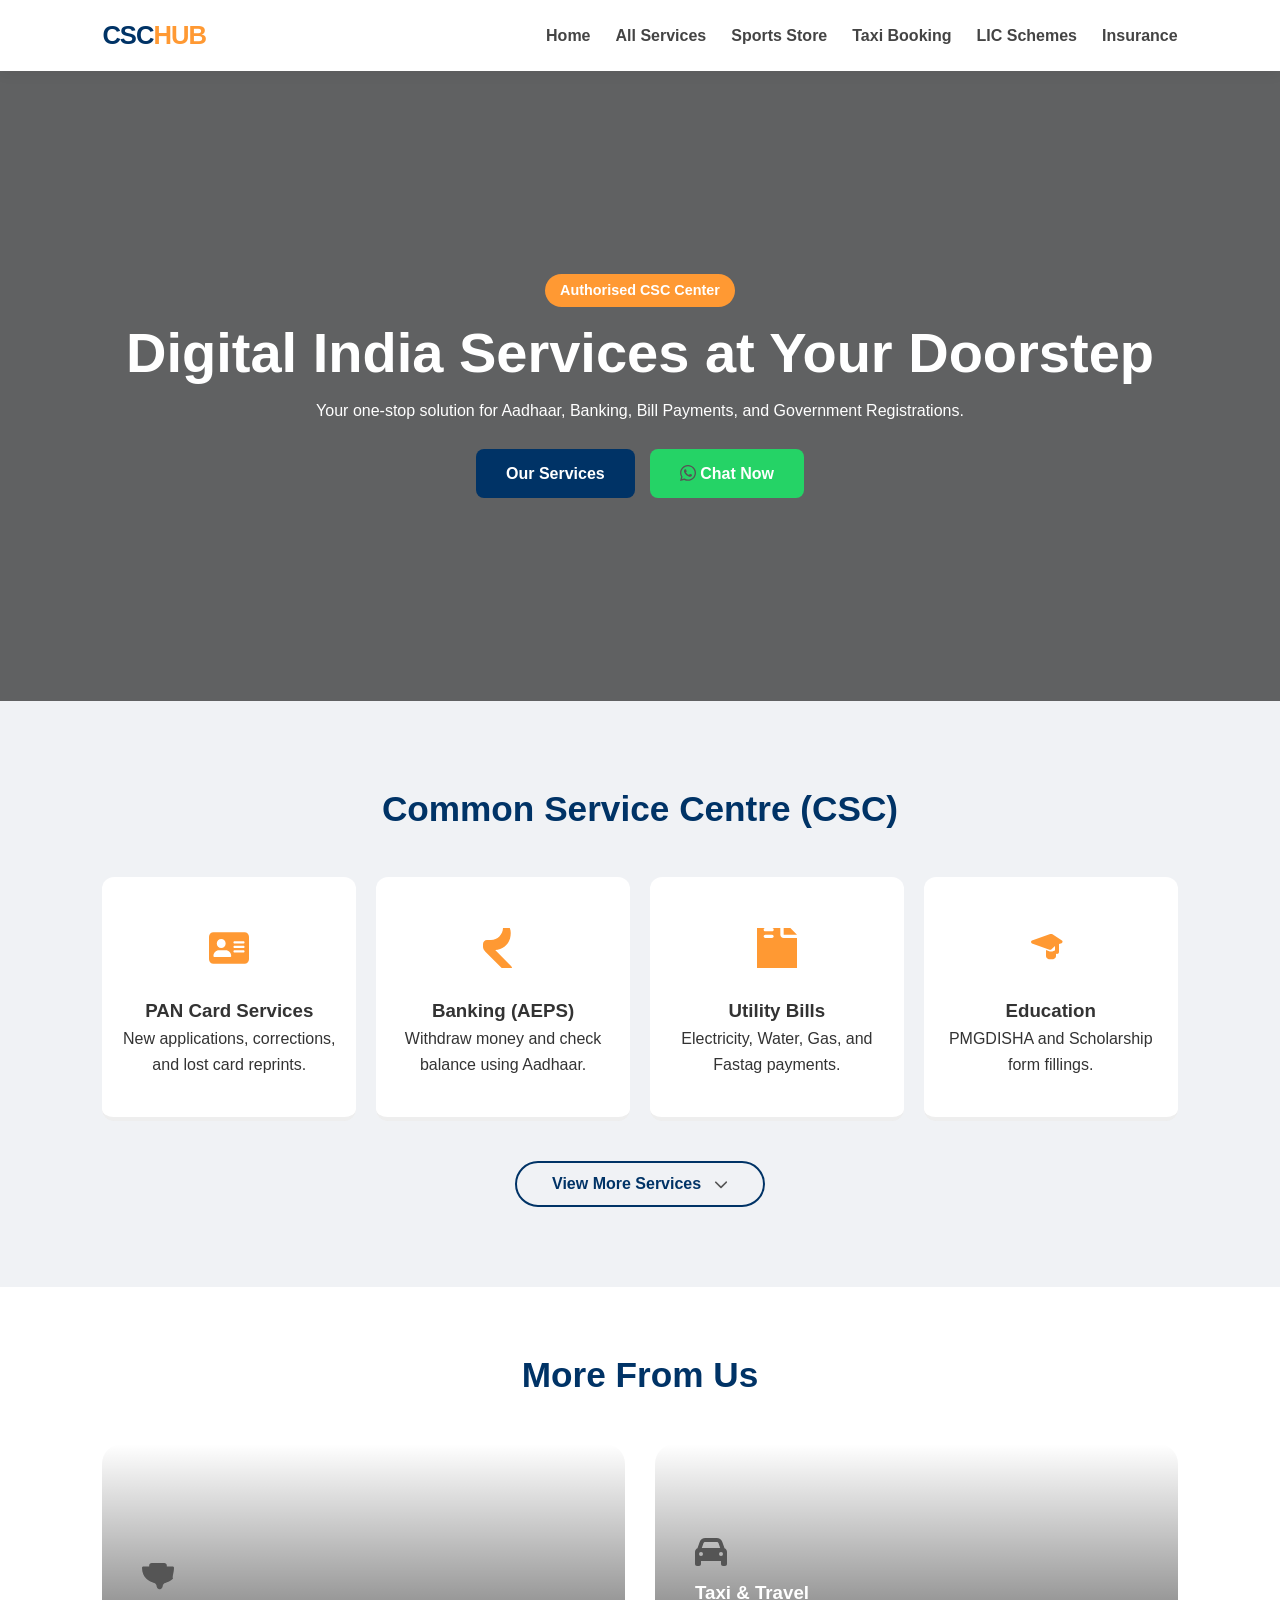
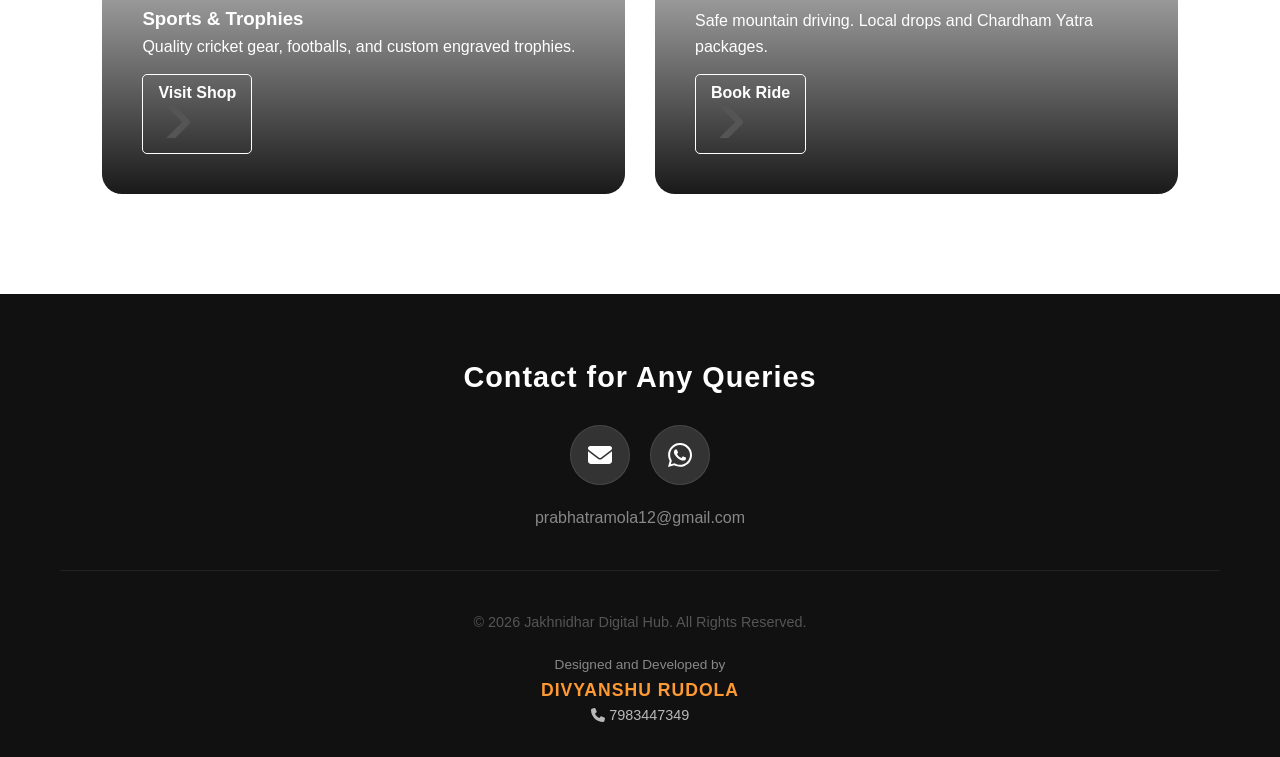
==== commit 8760503d: "Update index.html" ====
--- a/index.html
+++ b/index.html
@@ -1,153 +1,219 @@
-<!DOCTYPE html>
-<html lang="en">
-<head>
-    <meta charset="UTF-8">
-    <meta name="viewport" content="width=device-width, initial-scale=1.0">
-    <title>CSC Digital Hub | Sports & Taxi Services</title>
-    <link rel="stylesheet" href="style.css">
-    <link rel="stylesheet" href="icons.css">
-<script src="main.js" defer></script>
-</head>
-<body>
-
-    <header>
-        <nav class="navbar">
-            <div class="logo">
-                <span class="logo-csc">CSC</span><span class="logo-hub">HUB</span>
-            </div>
-            <ul class="nav-links">
-                <li><a href="#home">Home</a></li>
-                <li><a href="all-services.html">All Services</a></li>
-                <li><a href="sports.html">Sports Store</a></li>
-                <li><a href="taxi.html">Taxi Booking</a></li>
-                <li><a href="lic.html">LIC Schemes</a></li>
-            </ul>
-            <div class="mobile-menu-icon">
-                <i class="fas fa-bars"></i>
-            </div>
-        </nav>
-    </header>
-
-    <section id="home" class="hero">
-        <div class="hero-content">
-            <span class="badge">Authorised CSC Center</span>
-            <h1>Digital India Services at Your Doorstep</h1>
-            <p>Your one-stop solution for Aadhaar, Banking, Bill Payments, and Government Registrations.</p>
-            <div class="hero-btns">
-                <a href="#csc-services" class="btn-primary">Our Services</a>
-                <a href="https://wa.me/919034143872" class="btn-secondary"><i class="fab fa-whatsapp"></i> Chat Now</a>
-            </div>
-        </div>
-    </section>
-
-<section id="csc-services" class="services">
-    <h2 class="section-title">Common Service Centre (CSC)</h2>
-    
-    <div class="service-container">
-        <div class="s-card">
-            <div class="icon-box"><i class="fas fa-address-card"></i></div>
-            <h3>PAN Card Services</h3>
-            <p>New applications, corrections, and lost card reprints.</p>
-        </div>
-        <div class="s-card">
-            <div class="icon-box"><i class="fas fa-indian-rupee-sign"></i></div>
-            <h3>Banking (AEPS)</h3>
-            <p>Withdraw money and check balance using Aadhaar.</p>
-        </div>
-        <div class="s-card">
-            <div class="icon-box"><i class="fas fa-file-invoice"></i></div>
-            <h3>Utility Bills</h3>
-            <p>Electricity, Water, Gas, and Fastag payments.</p>
-        </div>
-        <div class="s-card">
-            <div class="icon-box"><i class="fas fa-graduation-cap"></i></div>
-            <h3>Education</h3>
-            <p>PMGDISHA and Scholarship form fillings.</p>
-        </div>
-
-        <div class="s-card extra-card hidden">
-            <div class="icon-box"><i class="fas fa-shield-halved"></i></div>
-            <h3>LIC & Insurance</h3>
-            <p>Premium payments and new policy registrations.</p>
-        </div>
-        <div class="s-card extra-card hidden">
-            <div class="icon-box"><i class="fas fa-passport"></i></div>
-            <h3>Passport & Visa</h3>
-            <p>Fresh passport applications and appointment booking.</p>
-        </div>
-        <div class="s-card extra-card hidden">
-            <div class="icon-box"><i class="fas fa-bus"></i></div>
-            <h3>Ticket Booking</h3>
-            <p>IRCTC Train, Bus, and Flight reservations.</p>
-        </div>
-        <div class="s-card extra-card hidden">
-            <div class="icon-box"><i class="fas fa-print"></i></div>
-            <h3>Photo & Print</h3>
-            <p>High-quality printing, scanning, and lamination.</p>
-        </div>
-  </div>
-
-<div class="more-services-wrapper">
-    <button id="toggleBtn" class="btn-more">View More Services <i class="fas fa-chevron-down"></i></button>
-    
-    <a href="all-services.html" id="fullDetailsLink" class="btn-link-text hidden">
-        View Detailed List & Certificates →
-    </a>
-</div>
-  
-</section>
-
-    <section class="other-ventures">
-        <h2 class="section-title">More From Us</h2>
-        <div class="venture-grid">
-            
-            <a href="sports.html" class="venture-card sports">
-                <div class="v-content">
-                    <i class="fas fa-trophy"></i>
-                    <h3>Sports & Trophies</h3>
-                    <p>Quality cricket gear, footballs, and custom engraved trophies.</p>
-                    <span class="v-btn">Visit Shop <i class="fas fa-chevron-right"></i></span>
-                </div>
-            </a>
-
-            <a href="taxi.html" class="venture-card taxi">
-                <div class="v-content">
-                    <i class="fas fa-car"></i>
-                    <h3>Taxi & Travel</h3>
-                    <p>Safe mountain driving. Local drops and Chardham Yatra packages.</p>
-                    <span class="v-btn">Book Ride <i class="fas fa-chevron-right"></i></span>
-                </div>
-            </a>
-
-        </div>
-    </section>
-
-        <footer class="main-footer">
-    <div class="footer-container">
-        <div class="footer-section">
-            <h3>Contact for Any Queries</h3>
-            <div class="footer-icons">
-                <a href="mailto:prabhatramola12@gmail.com" class="footer-icon-link" title="Email Us">
-                    <i class="fas fa-envelope"></i>
-                </a>
-                <a href="https://wa.me/919034143872" class="footer-icon-link whatsapp-bg" title="WhatsApp Us">
-                    <i class="fab fa-whatsapp"></i>
-                </a>
-            </div>
-            <p class="business-email">prabhatramola12@gmail.com</p>
-        </div>
-        <hr class="footer-divider">
-        <div class="footer-bottom">
-            <p>&copy; 2026 Jakhnidhar Digital Hub. All Rights Reserved.</p>
-            <div class="developer-credit">
-                Designed and Developed by <br>
-                <span class="dev-name">Divyanshu Rudola</span>
-                <div class="dev-contact">
-                    <a href="tel:+917983447349"><i class="fas fa-phone-volume"></i> 7983447349</a>
-                </div>
-            </div>
-        </div>
-    </div>
-</footer>
-</body>
+<!DOCTYPE html>
+<html lang="en" itemscope itemtype="https://schema.org/WebPage">
+<head>
+    <meta charset="UTF-8">
+    <meta name="viewport" content="width=device-width, initial-scale=1.0">
+    <!-- ═══ SEO META TAGS ═══ -->
+    <meta name="description" content="CSC Digital Hub Jakhnidhar – Authorised Common Service Centre in Tehri Garhwal, Uttarakhand. PAN Card, Aadhaar, Passport, Income Certificate, LIC Insurance, Taxi Booking & Sports Shop.">
+    <meta name="keywords" content="CSC center Jakhnidhar, cyber cafe Jakhnidhar, digital seva Tehri Garhwal, PAN card Jakhnidhar, Aadhaar update Uttarakhand, government certificate Uttarakhand, income certificate Tehri, caste certificate Jakhnidhar, passport apply Uttarakhand, LIC agent Jakhnidhar, LIC schemes Uttarakhand, taxi service Jakhnidhar, Bolero taxi Tehri Garhwal, sports shop Jakhnidhar, trophy shop Uttarakhand, CSC VLE Uttarakhand, e-district Uttarakhand, Apuni Sarkar Uttarakhand">
+    <meta name="author" content="CSC Digital Hub Jakhnidhar">
+    <meta name="robots" content="index, follow">
+    <meta name="geo.region" content="IN-UT">
+    <meta name="geo.placename" content="Jakhnidhar, Tehri Garhwal, Uttarakhand">
+    <meta name="geo.position" content="30.4;78.5">
+    <meta name="ICBM" content="30.4, 78.5">
+    <link rel="canonical" href="https://ramolacyberconnect.in/index.html">
+
+    <!-- ═══ OPEN GRAPH (WhatsApp/Facebook preview) ═══ -->
+    <meta property="og:title" content="CSC Digital Hub Jakhnidhar – Government Services, LIC, Taxi & Sports">
+    <meta property="og:description" content="Authorised CSC Center in Jakhnidhar, Tehri Garhwal. PAN Card, Passport, Certificates, LIC Insurance, Taxi & Sports Shop. Call +919034143872">
+    <meta property="og:type" content="website">
+    <meta property="og:url" content="https://ramolacyberconnect.in">
+    <meta property="og:locale" content="en_IN">
+
+    <!-- ═══ STRUCTURED DATA – Local Business (Google Rich Results) ═══ -->
+    <script type="application/ld+json">
+    {
+      "@context": "https://schema.org",
+      "@type": "LocalBusiness",
+      "name": "CSC Digital Hub Jakhnidhar",
+      "description": "Authorised Common Service Centre offering PAN Card, Aadhaar, Passport, Government Certificates, LIC Insurance, Taxi Service and Sports Shop in Jakhnidhar, Tehri Garhwal, Uttarakhand.",
+      "url": "https://ramolacyberconnect.in",
+      "telephone": "+919034143872",
+      "email": "prabhatramola12@gmail.com",
+      "address": {
+        "@type": "PostalAddress",
+        "streetAddress": "Jakhnidhar",
+        "addressLocality": "Jakhnidhar",
+        "addressRegion": "Uttarakhand",
+        "addressCountry": "IN",
+        "postalCode": "249130"
+      },
+      "geo": {
+        "@type": "GeoCoordinates",
+        "latitude": 30.4,
+        "longitude": 78.5
+      },
+      "openingHoursSpecification": {
+        "@type": "OpeningHoursSpecification",
+        "dayOfWeek": ["Monday","Tuesday","Wednesday","Thursday","Friday","Saturday"],
+        "opens": "09:00",
+        "closes": "18:00"
+      },
+      "sameAs": [
+        "https://wa.me/919034143872"
+      ],
+      "hasOfferCatalog": {
+        "@type": "OfferCatalog",
+        "name": "Services",
+        "itemListElement": [
+          {"@type":"Offer","itemOffered":{"@type":"Service","name":"PAN Card Application"}},
+          {"@type":"Offer","itemOffered":{"@type":"Service","name":"Passport Application"}},
+          {"@type":"Offer","itemOffered":{"@type":"Service","name":"Income Certificate"}},
+          {"@type":"Offer","itemOffered":{"@type":"Service","name":"Caste Certificate"}},
+          {"@type":"Offer","itemOffered":{"@type":"Service","name":"LIC Insurance"}},
+          {"@type":"Offer","itemOffered":{"@type":"Service","name":"Taxi Booking"}},
+          {"@type":"Offer","itemOffered":{"@type":"Service","name":"Aadhaar Services"}}
+        ]
+      }
+    }
+    </script>
+    <title>CSC Digital Hub | Sports & Taxi Services</title>
+    <link rel="stylesheet" href="style.css">
+    <link rel="stylesheet" href="icons.css">
+<script src="main.js" defer></script>
+</head>
+<body>
+
+    <header>
+        <nav class="navbar">
+            <div class="logo">
+                <span class="logo-csc">CSC</span><span class="logo-hub">HUB</span>
+            </div>
+            <ul class="nav-links">
+                <li><a href="#home">Home</a></li>
+                <li><a href="all-services.html">All Services</a></li>
+                <li><a href="sports.html">Sports Store</a></li>
+                <li><a href="taxi.html">Taxi Booking</a></li>
+                <li><a href="lic.html">LIC Schemes</a></li>
+                <li><a href="insurance.html">Insurance</a></li>
+            </ul>
+            <div class="mobile-menu-icon">
+                <i class="fas fa-bars"></i>
+            </div>
+        </nav>
+    </header>
+
+    <section id="home" class="hero">
+        <div class="hero-content">
+            <span class="badge">Authorised CSC Center</span>
+            <h1>Digital India Services at Your Doorstep</h1>
+            <p>Your one-stop solution for Aadhaar, Banking, Bill Payments, and Government Registrations.</p>
+            <div class="hero-btns">
+                <a href="#csc-services" class="btn-primary">Our Services</a>
+                <a href="https://wa.me/919034143872" class="btn-secondary"><i class="fab fa-whatsapp"></i> Chat Now</a>
+            </div>
+        </div>
+    </section>
+
+<section id="csc-services" class="services">
+    <h2 class="section-title">Common Service Centre (CSC)</h2>
+    
+    <div class="service-container">
+        <div class="s-card">
+            <div class="icon-box"><i class="fas fa-address-card"></i></div>
+            <h3>PAN Card Services</h3>
+            <p>New applications, corrections, and lost card reprints.</p>
+        </div>
+        <div class="s-card">
+            <div class="icon-box"><i class="fas fa-indian-rupee-sign"></i></div>
+            <h3>Banking (AEPS)</h3>
+            <p>Withdraw money and check balance using Aadhaar.</p>
+        </div>
+        <div class="s-card">
+            <div class="icon-box"><i class="fas fa-file-invoice"></i></div>
+            <h3>Utility Bills</h3>
+            <p>Electricity, Water, Gas, and Fastag payments.</p>
+        </div>
+        <div class="s-card">
+            <div class="icon-box"><i class="fas fa-graduation-cap"></i></div>
+            <h3>Education</h3>
+            <p>PMGDISHA and Scholarship form fillings.</p>
+        </div>
+
+        <div class="s-card extra-card hidden">
+            <div class="icon-box"><i class="fas fa-shield-halved"></i></div>
+            <h3>LIC & Insurance</h3>
+            <p>Premium payments and new policy registrations.</p>
+        </div>
+        <div class="s-card extra-card hidden">
+            <div class="icon-box"><i class="fas fa-passport"></i></div>
+            <h3>Passport & Visa</h3>
+            <p>Fresh passport applications and appointment booking.</p>
+        </div>
+        <div class="s-card extra-card hidden">
+            <div class="icon-box"><i class="fas fa-bus"></i></div>
+            <h3>Ticket Booking</h3>
+            <p>IRCTC Train, Bus, and Flight reservations.</p>
+        </div>
+        <div class="s-card extra-card hidden">
+            <div class="icon-box"><i class="fas fa-print"></i></div>
+            <h3>Photo & Print</h3>
+            <p>High-quality printing, scanning, and lamination.</p>
+        </div>
+  </div>
+
+<div class="more-services-wrapper">
+    <button id="toggleBtn" class="btn-more">View More Services <i class="fas fa-chevron-down"></i></button>
+    
+    <a href="all-services.html" id="fullDetailsLink" class="btn-link-text hidden">
+        View Detailed List & Certificates →
+    </a>
+</div>
+  
+</section>
+
+    <section class="other-ventures">
+        <h2 class="section-title">More From Us</h2>
+        <div class="venture-grid">
+            
+            <a href="sports.html" class="venture-card sports">
+                <div class="v-content">
+                    <i class="fas fa-trophy"></i>
+                    <h3>Sports & Trophies</h3>
+                    <p>Quality cricket gear, footballs, and custom engraved trophies.</p>
+                    <span class="v-btn">Visit Shop <i class="fas fa-chevron-right"></i></span>
+                </div>
+            </a>
+
+            <a href="taxi.html" class="venture-card taxi">
+                <div class="v-content">
+                    <i class="fas fa-car"></i>
+                    <h3>Taxi & Travel</h3>
+                    <p>Safe mountain driving. Local drops and Chardham Yatra packages.</p>
+                    <span class="v-btn">Book Ride <i class="fas fa-chevron-right"></i></span>
+                </div>
+            </a>
+
+        </div>
+    </section>
+
+        <footer class="main-footer">
+    <div class="footer-container">
+        <div class="footer-section">
+            <h3>Contact for Any Queries</h3>
+            <div class="footer-icons">
+                <a href="mailto:prabhatramola12@gmail.com" class="footer-icon-link" title="Email Us">
+                    <i class="fas fa-envelope"></i>
+                </a>
+                <a href="https://wa.me/919034143872" class="footer-icon-link whatsapp-bg" title="WhatsApp Us">
+                    <i class="fab fa-whatsapp"></i>
+                </a>
+            </div>
+            <p class="business-email">prabhatramola12@gmail.com</p>
+        </div>
+        <hr class="footer-divider">
+        <div class="footer-bottom">
+            <p>&copy; 2026 Jakhnidhar Digital Hub. All Rights Reserved.</p>
+            <div class="developer-credit">
+                Designed and Developed by <br>
+                <span class="dev-name">Divyanshu Rudola</span>
+                <div class="dev-contact">
+                    <a href="tel:+917983447349"><i class="fas fa-phone-volume"></i> 7983447349</a>
+                </div>
+            </div>
+        </div>
+    </div>
+</footer>
+</body>
 </html>
--- a/icons.css
+++ b/icons.css
@@ -1,209 +1,222 @@
-/* ============================================================
-   icons.css  -  Offline SVG icons (no internet needed)
-   All icons embedded as inline SVG data URIs
-   ============================================================ */
-
-.fas, .fab, .far, .fa {
-    display: inline-block;
-    width: 1em;
-    height: 1em;
-    vertical-align: -0.125em;
-    background-repeat: no-repeat;
-    background-size: 100%;
-    background-position: center;
-}
-
-.fa-bars { background-image: url("data:image/svg+xml,<svg xmlns='http://www.w3.org/2000/svg' viewBox='0 0 448 512'><path fill='%23555555' d='M0 96c0-17.7 14.3-32 32-32h384c17.7 0 32 14.3 32 32s-14.3 32-32 32H32c-17.7 0-32-14.3-32-32zm0 160c0-17.7 14.3-32 32-32h384c17.7 0 32 14.3 32 32s-14.3 32-32 32H32c-17.7 0-32-14.3-32-32zm448 160c0 17.7-14.3 32-32 32H32c-17.7 0-32-14.3-32-32s14.3-32 32-32h384c17.7 0 32 14.3 32 32z'/></svg>"); }
-.fa-xmark { background-image: url("data:image/svg+xml,<svg xmlns='http://www.w3.org/2000/svg' viewBox='0 0 384 512'><path fill='%23555555' d='M342.6 150.6c12.5-12.5 12.5-32.8 0-45.3s-32.8-12.5-45.3 0L192 210.7 86.6 105.4c-12.5-12.5-32.8-12.5-45.3 0s-12.5 32.8 0 45.3L146.7 256 41.4 361.4c-12.5 12.5-12.5 32.8 0 45.3s32.8 12.5 45.3 0L192 301.3l105.4 105.3c12.5 12.5 32.8 12.5 45.3 0s12.5-32.8 0-45.3L237.3 256l105.3-105.4z'/></svg>"); }
-.fa-chevron-down { background-image: url("data:image/svg+xml,<svg xmlns='http://www.w3.org/2000/svg' viewBox='0 0 512 512'><path fill='%23555555' d='M233.4 406.6c12.5 12.5 32.8 12.5 45.3 0l192-192c12.5-12.5 12.5-32.8 0-45.3s-32.8-12.5-45.3 0L256 338.7 86.6 169.4c-12.5-12.5-32.8-12.5-45.3 0s-12.5 32.8 0 45.3l192 192z'/></svg>"); }
-.fa-chevron-up { background-image: url("data:image/svg+xml,<svg xmlns='http://www.w3.org/2000/svg' viewBox='0 0 512 512'><path fill='%23555555' d='M233.4 105.4c12.5-12.5 32.8-12.5 45.3 0l192 192c12.5 12.5 12.5 32.8 0 45.3s-32.8 12.5-45.3 0L256 173.3 86.6 342.6c-12.5 12.5-32.8 12.5-45.3 0s-12.5-32.8 0-45.3l192-192z'/></svg>"); }
-.fa-chevron-right { background-image: url("data:image/svg+xml,<svg xmlns='http://www.w3.org/2000/svg' viewBox='0 0 320 512'><path fill='%23555555' d='M310.6 233.4c12.5 12.5 12.5 32.8 0 45.3l-192 192c-12.5 12.5-32.8 12.5-45.3 0s-12.5-32.8 0-45.3L242.7 256 73.4 86.6c-12.5-12.5-12.5-32.8 0-45.3s32.8-12.5 45.3 0l192 192z'/></svg>"); }
-.fa-envelope { background-image: url("data:image/svg+xml,<svg xmlns='http://www.w3.org/2000/svg' viewBox='0 0 512 512'><path fill='%23555555' d='M48 64C21.5 64 0 85.5 0 112c0 15.1 7.1 29.3 19.2 38.4l217.6 163.2c11.4 8.5 27 8.5 38.4 0L492.8 150.4c12.1-9.1 19.2-23.3 19.2-38.4c0-26.5-21.5-48-48-48H48zM0 176V384c0 35.3 28.7 64 64 64H448c35.3 0 64-28.7 64-64V176L294.4 339.2a63.9 63.9 0 0 1-76.8 0L0 176z'/></svg>"); }
-.fa-phone { background-image: url("data:image/svg+xml,<svg xmlns='http://www.w3.org/2000/svg' viewBox='0 0 512 512'><path fill='%23555555' d='M164.9 24.6c-7.7-18.6-28-28.5-47.4-23.2l-88 24C11.7 30.7 0 46 0 64C0 311.4 200.6 512 448 512c18 0 33.3-11.7 38.6-29.5l24-88c5.3-19.4-4.6-39.7-23.2-47.4l-96-40c-16.3-6.8-35.2-2.1-46.3 11.6L304.7 368C234.3 334.7 177.3 277.7 144 207.3L193.3 167c13.7-11.2 18.4-30 11.6-46.3l-40-96z'/></svg>"); }
-.fa-phone-alt { background-image: url("data:image/svg+xml,<svg xmlns='http://www.w3.org/2000/svg' viewBox='0 0 512 512'><path fill='%23555555' d='M164.9 24.6c-7.7-18.6-28-28.5-47.4-23.2l-88 24C11.7 30.7 0 46 0 64C0 311.4 200.6 512 448 512c18 0 33.3-11.7 38.6-29.5l24-88c5.3-19.4-4.6-39.7-23.2-47.4l-96-40c-16.3-6.8-35.2-2.1-46.3 11.6L304.7 368C234.3 334.7 177.3 277.7 144 207.3L193.3 167c13.7-11.2 18.4-30 11.6-46.3l-40-96z'/></svg>"); }
-.fa-phone-volume { background-image: url("data:image/svg+xml,<svg xmlns='http://www.w3.org/2000/svg' viewBox='0 0 512 512'><path fill='%23555555' d='M164.9 24.6c-7.7-18.6-28-28.5-47.4-23.2l-88 24C11.7 30.7 0 46 0 64C0 311.4 200.6 512 448 512c18 0 33.3-11.7 38.6-29.5l24-88c5.3-19.4-4.6-39.7-23.2-47.4l-96-40c-16.3-6.8-35.2-2.1-46.3 11.6L304.7 368C234.3 334.7 177.3 277.7 144 207.3L193.3 167c13.7-11.2 18.4-30 11.6-46.3l-40-96z'/></svg>"); }
-.fa-whatsapp { background-image: url("data:image/svg+xml,<svg xmlns='http://www.w3.org/2000/svg' viewBox='0 0 448 512'><path fill='%23555555' d='M380.9 97.1C339 55.1 283.2 32 223.9 32c-122.4 0-222 99.6-222 222 0 39.1 10.2 77.3 29.6 111L0 480l117.7-30.9c32.4 17.7 68.9 27 106.1 27h.1c122.3 0 224.1-99.6 224.1-222 0-59.3-25.2-115-67.1-157zm-157 341.6c-33.2 0-65.7-8.9-94-25.7l-6.7-4-69.8 18.3L72 359.2l-4.4-7c-18.5-29.4-28.2-63.3-28.2-98.2 0-101.7 82.8-184.5 184.6-184.5 49.3 0 95.6 19.2 130.4 54.1 34.8 34.9 56.2 81.2 56.1 130.5 0 101.8-84.9 184.6-186.6 184.6zm101.2-138.2c-5.5-2.8-32.8-16.2-37.9-18-5.1-1.9-8.8-2.8-12.5 2.8-3.7 5.6-14.3 18-17.6 21.8-3.2 3.7-6.5 4.2-12 1.4-32.6-16.3-54-29.1-75.5-66-5.7-9.8 5.7-9.1 16.3-30.3 1.8-3.7.9-6.9-.5-9.7-1.4-2.8-12.5-30.1-17.1-41.2-4.5-10.8-9.1-9.3-12.5-9.5-3.2-.2-6.9-.2-10.6-.2-3.7 0-9.7 1.4-14.8 6.9-5.1 5.6-19.4 19-19.4 46.3 0 27.3 19.9 53.7 22.6 57.4 2.8 3.7 39.1 59.7 94.8 83.8 35.2 15.2 49 16.5 66.6 13.9 10.7-1.6 32.8-13.4 37.4-26.4 4.6-13 4.6-24.1 3.2-26.4-1.3-2.5-5-3.9-10.5-6.6z'/></svg>"); }
-.fa-location-dot { background-image: url("data:image/svg+xml,<svg xmlns='http://www.w3.org/2000/svg' viewBox='0 0 384 512'><path fill='%23555555' d='M215.7 499.2C267 435 384 279.4 384 192C384 86 298 0 192 0S0 86 0 192c0 87.4 117 243 168.3 307.2c12.3 15.3 35.1 15.3 47.4 0zM192 128a64 64 0 1 1 0 128 64 64 0 1 1 0-128z'/></svg>"); }
-.fa-check-circle { background-image: url("data:image/svg+xml,<svg xmlns='http://www.w3.org/2000/svg' viewBox='0 0 512 512'><path fill='%23555555' d='M256 512A256 256 0 1 0 256 0a256 256 0 1 0 0 512zM369 209L241 337c-9.4 9.4-24.6 9.4-33.9 0l-64-64c-9.4-9.4-9.4-24.6 0-33.9s24.6-9.4 33.9 0l47 47L335 175c9.4-9.4 24.6-9.4 33.9 0s9.4 24.6 0 33.9z'/></svg>"); }
-.fa-check { background-image: url("data:image/svg+xml,<svg xmlns='http://www.w3.org/2000/svg' viewBox='0 0 448 512'><path fill='%23555555' d='M438.6 105.4c12.5 12.5 12.5 32.8 0 45.3l-256 256c-12.5 12.5-32.8 12.5-45.3 0l-128-128c-12.5-12.5-12.5-32.8 0-45.3s32.8-12.5 45.3 0L160 338.7 393.4 105.4c12.5-12.5 32.8-12.5 45.3 0z'/></svg>"); }
-.fa-address-card { background-image: url("data:image/svg+xml,<svg xmlns='http://www.w3.org/2000/svg' viewBox='0 0 576 512'><path fill='%23555555' d='M64 32C28.7 32 0 60.7 0 96V416c0 35.3 28.7 64 64 64H512c35.3 0 64-28.7 64-64V96c0-35.3-28.7-64-64-64H64zm80 256h96c44.2 0 80 35.8 80 80c0 8.8-7.2 16-16 16H80c-8.8 0-16-7.2-16-16c0-44.2 35.8-80 80-80zm-32-96a64 64 0 1 1 128 0 64 64 0 1 1 -128 0zm256-32H496c8.8 0 16 7.2 16 16s-7.2 16-16 16H368c-8.8 0-16-7.2-16-16s7.2-16 16-16zm0 64H496c8.8 0 16 7.2 16 16s-7.2 16-16 16H368c-8.8 0-16-7.2-16-16s7.2-16 16-16zm0 64H496c8.8 0 16 7.2 16 16s-7.2 16-16 16H368c-8.8 0-16-7.2-16-16s7.2-16 16-16z'/></svg>"); }
-.fa-indian-rupee-sign { background-image: url("data:image/svg+xml,<svg xmlns='http://www.w3.org/2000/svg' viewBox='0 0 320 512'><path fill='%23555555' d='M0 64C0 46.3 14.3 32 32 32H288c17.7 0 32 14.3 32 32s-14.3 32-32 32H214.5c5 12.3 7.5 25.6 7.5 39.1C222 217 166.7 266.8 97.7 271.8L224.4 400.4c12.5 12.5 12.5 32.8 0 45.3s-32.8 12.5-45.3 0l-160-160C7.4 273.9 1.2 261.5 0 248.3V224c0-17.7 14.3-32 32-32h32C115.3 192 160 147.3 160 96c0-10.1-1.6-19.8-4.6-28.9C153.7 64.4 150.9 64 148.1 64H32C14.3 64 0 49.7 0 32z'/></svg>"); }
-.fa-file-invoice { background-image: url("data:image/svg+xml,<svg xmlns='http://www.w3.org/2000/svg' viewBox='0 0 384 512'><path fill='%23555555' d='M64 0C28.7 0 0 28.7 0 64V448c0 35.3 28.7 64 64 64H320c35.3 0 64-28.7 64-64V160H256c-17.7 0-32-14.3-32-32V0H64zM256 0V128H384L256 0zM80 64h64c8.8 0 16 7.2 16 16s-7.2 16-16 16H80c-8.8 0-16-7.2-16-16s7.2-16 16-16zm0 64h64c8.8 0 16 7.2 16 16s-7.2 16-16 16H80c-8.8 0-16-7.2-16-16s7.2-16 16-16z'/></svg>"); }
-.fa-graduation-cap { background-image: url("data:image/svg+xml,<svg xmlns='http://www.w3.org/2000/svg' viewBox='0 0 640 512'><path fill='%23555555' d='M320 32c-8.1 0-16.1 1.4-23.7 4.1L15.8 137.4C6.3 140.9 0 149.9 0 160s6.3 19.1 15.8 22.6l280.6 101.3c7.5 2.7 15.7 2.7 23.2 0L384 222.7V320c0 17.7 14.3 32 32 32s32-14.3 32-32V193.2l41.4-14.9c9.5-3.4 15.8-12.5 15.8-22.6s-6.3-19.1-15.8-22.6L343.7 36.1C336.1 33.4 328.1 32 320 32zm-80 256.8v96.3c0 25.7 19.9 47.4 45.4 49.8L320 437l34.6-2.1c25.5-2.4 45.4-24.1 45.4-49.8V288.8L340.7 310.4c-6.5 2.3-13.2 3.4-20 3.4s-13.5-1.1-20-3.4L240 288.8z'/></svg>"); }
-.fa-shield-halved { background-image: url("data:image/svg+xml,<svg xmlns='http://www.w3.org/2000/svg' viewBox='0 0 512 512'><path fill='%23555555' d='M256 0c4.6 0 9.2 1 13.4 2.9L457.7 82.8c22 9.3 38.4 31 38.3 57.2c-.5 99.2-41.3 280.7-213.6 363.2c-16.7 8-36.1 8-52.8 0C57.3 420.7 16.5 239.2 16 140c-.1-26.2 16.3-47.9 38.3-57.2L242.7 2.9C246.8 1 251.4 0 256 0zm0 66.8V444.8C394 378 431.1 230.1 432 141.4L256 66.8z'/></svg>"); }
-.fa-passport { background-image: url("data:image/svg+xml,<svg xmlns='http://www.w3.org/2000/svg' viewBox='0 0 448 512'><path fill='%23555555' d='M0 96C0 43 43 0 96 0H384h32c17.7 0 32 14.3 32 32V480c0 17.7-14.3 32-32 32H96c-53 0-96-43-96-96V96zM96 32c-35.3 0-64 28.7-64 64V416c0 35.3 28.7 64 64 64H352V32H96zm160 192A64 64 0 1 0 128 224a64 64 0 1 0 128 0z'/></svg>"); }
-.fa-id-card { background-image: url("data:image/svg+xml,<svg xmlns='http://www.w3.org/2000/svg' viewBox='0 0 576 512'><path fill='%23555555' d='M64 32C28.7 32 0 60.7 0 96V416c0 35.3 28.7 64 64 64H512c35.3 0 64-28.7 64-64V96c0-35.3-28.7-64-64-64H64zm80 256h96c44.2 0 80 35.8 80 80c0 8.8-7.2 16-16 16H80c-8.8 0-16-7.2-16-16c0-44.2 35.8-80 80-80zm-32-96a64 64 0 1 1 128 0 64 64 0 1 1 -128 0zm256-32H496c8.8 0 16 7.2 16 16s-7.2 16-16 16H368c-8.8 0-16-7.2-16-16s7.2-16 16-16zm0 64H496c8.8 0 16 7.2 16 16s-7.2 16-16 16H368c-8.8 0-16-7.2-16-16s7.2-16 16-16z'/></svg>"); }
-.fa-car { background-image: url("data:image/svg+xml,<svg xmlns='http://www.w3.org/2000/svg' viewBox='0 0 512 512'><path fill='%23555555' d='M135.2 117.4L109.1 192H402.9l-26.1-74.6C372.3 104.6 360.2 96 346.6 96H165.4c-13.6 0-25.7 8.6-30.2 21.4zM39.6 196.8L74.8 96.3C88.3 57.8 124.6 32 165.4 32H346.6c40.8 0 77.1 25.8 90.6 64.3l35.2 100.5c23.2 9.6 39.6 32.5 39.6 59.2V400v48c0 17.7-14.3 32-32 32H448c-17.7 0-32-14.3-32-32V400H96v48c0 17.7-14.3 32-32 32H32c-17.7 0-32-14.3-32-32V400 256c0-26.7 16.4-49.6 39.6-59.2zM128 288a32 32 0 1 0 -64 0 32 32 0 1 0 64 0zm288 32a32 32 0 1 0 0-64 32 32 0 1 0 0 64z'/></svg>"); }
-.fa-trophy { background-image: url("data:image/svg+xml,<svg xmlns='http://www.w3.org/2000/svg' viewBox='0 0 576 512'><path fill='%23555555' d='M400 0H176c-26.5 0-48.1 21.8-47.1 48.2c.2 5.3 .4 10.6 .7 15.8H24C10.7 64 0 74.7 0 88c0 92.6 33.5 157 78.5 200.7c44.3 43.1 98.3 64.8 138.1 75.8c23.4 6.5 41.4 23.7 44.6 47.4c4 29.9 15.2 53.7 36.8 65c6.2 3.3 12.7 5.1 19.4 5.1h1.3c6.7 0 13.2-1.8 19.4-5.1c21.6-11.3 32.8-35.1 36.8-65c3.1-23.7 21.1-40.9 44.6-47.4c39.9-11 93.9-32.7 138.2-75.8C542.5 245 576 180.6 576 88c0-13.3-10.7-24-24-24H446.4c.3-5.2 .5-10.5 .7-15.8C448.1 21.8 426.5 0 400 0z'/></svg>"); }
-.fa-bus { background-image: url("data:image/svg+xml,<svg xmlns='http://www.w3.org/2000/svg' viewBox='0 0 512 512'><path fill='%23555555' d='M256 0C114.6 0 0 35.2 0 80V96H0v320c0 17.7 14.3 32 32 32v32c0 17.7 14.3 32 32 32h32c17.7 0 32-14.3 32-32V448H352v32c0 17.7 14.3 32 32 32h32c17.7 0 32-14.3 32-32V448c17.7 0 32-14.3 32-32V96C480 35.2 397.4 0 256 0zM96 416a32 32 0 1 1 0-64 32 32 0 1 1 0 64zm224 0a32 32 0 1 1 0-64 32 32 0 1 1 0 64zM64 160V96h384v64H64z'/></svg>"); }
-.fa-print { background-image: url("data:image/svg+xml,<svg xmlns='http://www.w3.org/2000/svg' viewBox='0 0 512 512'><path fill='%23555555' d='M128 0C92.7 0 64 28.7 64 64v96h64V64H354.7L384 93.3V160h64V93.3c0-17-6.7-33.3-18.7-45.3L400 18.7C388 6.7 371.7 0 354.7 0H128zM384 352v32 64H128V384 352H384zm64 32h32c17.7 0 32-14.3 32-32V256c0-35.3-28.7-64-64-64H64c-35.3 0-64 28.7-64 64v96c0 17.7 14.3 32 32 32H64v64c0 35.3 28.7 64 64 64H384c35.3 0 64-28.7 64-64V384z'/></svg>"); }
-.fa-piggy-bank { background-image: url("data:image/svg+xml,<svg xmlns='http://www.w3.org/2000/svg' viewBox='0 0 576 512'><path fill='%23555555' d='M400 96c0-53-43-96-96-96s-96 43-96 96c0 2 .1 4 .2 6A144 144 0 0 0 64 240v96c0 8.8 7.2 16 16 16h32v64c0 17.7 14.3 32 32 32h272c17.7 0 32-14.3 32-32V352h32c8.8 0 16-7.2 16-16V240a144 144 0 0 0-144-144zm-80 0a48 48 0 1 1 96 0 48 48 0 1 1 -96 0z'/></svg>"); }
-.fa-heart-pulse { background-image: url("data:image/svg+xml,<svg xmlns='http://www.w3.org/2000/svg' viewBox='0 0 512 512'><path fill='%23555555' d='M228.3 469.1L47.6 300.4c-4.2-3.9-8.2-8-12-12.1l87.5 0 52.4-104.9c5.7-11.4 19.3-16 30.7-10.3c3.5 1.8 6.5 4.5 8.5 7.9l56.5 94.1 24.1-48.1c5.1-10.2 15.6-16.7 27-16.7l158.1 0c-2.8 4.1-5.9 8.1-9.3 11.9L283.7 469.1c-7.5 8-18.5 12.9-30.5 12.9s-23-4.9-30.5-12.9z'/></svg>"); }
-.fa-file-signature { background-image: url("data:image/svg+xml,<svg xmlns='http://www.w3.org/2000/svg' viewBox='0 0 576 512'><path fill='%23555555' d='M64 0C28.7 0 0 28.7 0 64V448c0 35.3 28.7 64 64 64H320c35.3 0 64-28.7 64-64V428.7c-17.5 4.1-35.4 5.6-52.9 3.3L256 448H64c-17.7 0-32-14.3-32-32V64c0-17.7 14.3-32 32-32H192V304c0 17.7 14.3 32 32 32s32-14.3 32-32V32H256V288h32V32H288c0-17.7-14.3-32-32-32H64z'/></svg>"); }
-.fa-rings-wedding { background-image: url("data:image/svg+xml,<svg xmlns='http://www.w3.org/2000/svg' viewBox='0 0 512 512'><path fill='%23555555' d='M112 176a112 112 0 1 1 224 0 112 112 0 1 1 -224 0zM176 80a96 96 0 1 0 0 192 96 96 0 1 0 0-192zm152 96a112 112 0 1 1 224 0 112 112 0 1 1 -224 0zm64-96a96 96 0 1 0 0 192 96 96 0 1 0 0-192z'/></svg>"); }
-.fa-baby { background-image: url("data:image/svg+xml,<svg xmlns='http://www.w3.org/2000/svg' viewBox='0 0 384 512'><path fill='%23555555' d='M192 64a64 64 0 1 0 0-128 64 64 0 1 0 0 128zM80.7 254.3L0 480H96l29.8-90.3L224 448V480h96L224 311.9V288l32-96H384V96H288c-23.7 0-44.9 13.4-55.5 34.2L205.5 185c-5.7 11.4-14 20.3-24 26.8l-67.5 39.3c-7.4 4.3-11.3 12.8-9.3 21.2z'/></svg>"); }
-.fa-mountain { background-image: url("data:image/svg+xml,<svg xmlns='http://www.w3.org/2000/svg' viewBox='0 0 512 512'><path fill='%23555555' d='M256 32c12.5 0 24.1 6.4 30.8 17L503.5 407.3c6.8 10.7 7.2 24.2 1.1 35.4S487.3 460 474.7 460H37.3c-12.6 0-24.2-6.8-30.3-18.1s-5.6-24.8 1.1-35.4L225.2 49c6.7-10.6 18.3-17 30.8-17z'/></svg>"); }
-.fa-user-graduate { background-image: url("data:image/svg+xml,<svg xmlns='http://www.w3.org/2000/svg' viewBox='0 0 448 512'><path fill='%23555555' d='M219.3.5c3.1-.6 6.3-.6 9.4 0l200 40C439.9 42.7 448 52.6 448 64s-8.1 21.3-19.3 23.5L352 102.9V160c0 70.7-57.3 128-128 128S96 230.7 96 160V102.9L48 93.5V160H32c-8.8 0-16 7.2-16 16v96c0 8.8 7.2 16 16 16H48v160H128V288h64V160c0-53 43-96 96-96s96 43 96 96v192H448V288h16c8.8 0 16-7.2 16-16V192c0-8.8-7.2-16-16-16H448V93.5L219.3.5z'/></svg>"); }
-.fa-file-shield { background-image: url("data:image/svg+xml,<svg xmlns='http://www.w3.org/2000/svg' viewBox='0 0 576 512'><path fill='%23555555' d='M64 0C28.7 0 0 28.7 0 64V448c0 35.3 28.7 64 64 64H256V384c0-53 43-96 96-96s96 43 96 96v16h32c17.7 0 32-14.3 32-32V160H256c-17.7 0-32-14.3-32-32V0H64zM256 0V128H384L256 0z'/></svg>"); }
-.fa-hands-holding { background-image: url("data:image/svg+xml,<svg xmlns='http://www.w3.org/2000/svg' viewBox='0 0 576 512'><path fill='%23555555' d='M96 64c0-35.3 28.7-64 64-64s64 28.7 64 64V224c0 35.3-28.7 64-64 64s-64-28.7-64-64V64zm224 64c0-35.3 28.7-64 64-64s64 28.7 64 64V224c0 35.3-28.7 64-64 64s-64-28.7-64-64V128zM0 448c0-53 43-96 96-96h32c17.6 0 34.2 4.4 48.8 12.2L144 436v28H0V448zm576 16H432V436l-32.8-71.8C413.8 356.4 430.4 352 448 352h32c53 0 96 43 96 96v16z'/></svg>"); }
-.fa-umbrella { background-image: url("data:image/svg+xml,<svg xmlns='http://www.w3.org/2000/svg' viewBox='0 0 576 512'><path fill='%23555555' d='M288 0C146.6 0 38.3 100.3 24.3 229.5c-2.1 18.8 12.1 34.5 31 34.5h7c20.3 0 34.6-18.9 31.1-38.9C107.4 127.3 189.2 64 288 64s180.6 63.3 194.6 161.1c3.5 20 17.8 38.9 38.1 38.9h7c18.9 0 33.1-15.7 31-34.5C544.7 100.3 429.4 0 288 0zM256 336V480c0 17.7 14.3 32 32 32s32-14.3 32-32V336c0-17.7-14.3-32-32-32s-32 14.3-32 32z'/></svg>"); }
-.fa-hand-holding-heart { background-image: url("data:image/svg+xml,<svg xmlns='http://www.w3.org/2000/svg' viewBox='0 0 512 512'><path fill='%23555555' d='M256 56c-25.6 0-48.9 10.4-65.8 27.2L56 217.4c-22.1 22.1-22.1 57.9 0 80l88 88c22.1 22.1 57.9 22.1 80 0l134.4-134.4c16.8-16.8 27.2-40.2 27.2-65.8C385.6 96.4 325.2 56 256 56z'/></svg>"); }
-.fa-flag { background-image: url("data:image/svg+xml,<svg xmlns='http://www.w3.org/2000/svg' viewBox='0 0 448 512'><path fill='%23555555' d='M64 32C64 14.3 49.7 0 32 0S0 14.3 0 32V64 368 480c0 17.7 14.3 32 32 32s32-14.3 32-32V288l80.3-20.1c41.1-10.3 84.6-5.5 122.5 13.4c44.2 22.1 95.5 24.8 141.7 7.4l34.7-13c12.5-4.7 20.8-16.6 20.8-30V66.1c0-23-24.2-38-44.8-27.7l-9.6 4.8c-46.3 23.2-100.8 23.2-147.1 0c-35.1-17.6-75.4-22-113.5-12.5L64 48V32z'/></svg>"); }
-.fa-tractor { background-image: url("data:image/svg+xml,<svg xmlns='http://www.w3.org/2000/svg' viewBox='0 0 640 512'><path fill='%23555555' d='M0 64C0 46.3 14.3 32 32 32H96c17.7 0 32 14.3 32 32V240H64v32h320V224H288V64c0-17.7 14.3-32 32-32h32c17.7 0 32 14.3 32 32V224H352v48h96a32 32 0 0 0 29.5-19.7L512 192V160c0-17.7 14.3-32 32-32h32c17.7 0 32 14.3 32 32v32l32 64v48c0 17.7-14.3 32-32 32H576a96 96 0 1 1-192 0H256a96 96 0 1 1-192 0H32c-17.7 0-32-14.3-32-32V64zm96 336a48 48 0 1 0 96 0 48 48 0 1 0-96 0zm400 48a48 48 0 1 0 0-96 48 48 0 1 0 0 96z'/></svg>"); }
-.fa-house-chimney-crack { background-image: url("data:image/svg+xml,<svg xmlns='http://www.w3.org/2000/svg' viewBox='0 0 576 512'><path fill='%23555555' d='M575.8 255.5c0 18-15 32.1-32 32.1h-32V384H544c0 35.3-28.7 64-64 64H96c-35.3 0-64-28.7-64-64H16c-17 0-32-14-32-32.1V288c0-9 3-17 10-24L266.4 8c7-7 15-8 22-8s15 2 21 7L512 248.1V224c0-17.7 14.3-32 32-32s32 14.3 32 32v31.5zM288 320c0-17.7-14.3-32-32-32s-32 14.3-32 32v128h64V320z'/></svg>"); }
-.fa-person-falling-burst { background-image: url("data:image/svg+xml,<svg xmlns='http://www.w3.org/2000/svg' viewBox='0 0 512 512'><path fill='%23555555' d='M288 48a48 48 0 1 1 96 0 48 48 0 1 1-96 0zm-32 80c-26.5 0-48 21.5-48 48v80l-34.7 138.8c-4.4 17.5 6.3 35.3 23.8 39.7s35.3-6.3 39.7-23.8L256 336h64l39.2 74.7c8.7 16.6 29.3 23 45.9 14.3s23-29.3 14.3-45.9L368 288V176c0-26.5-21.5-48-48-48H256z'/></svg>"); }
-.fa-chart-line { background-image: url("data:image/svg+xml,<svg xmlns='http://www.w3.org/2000/svg' viewBox='0 0 512 512'><path fill='%23555555' d='M64 64c0-17.7-14.3-32-32-32S0 46.3 0 64V400c0 44.2 35.8 80 80 80H480c17.7 0 32-14.3 32-32s-14.3-32-32-32H80c-8.8 0-16-7.2-16-16V64zm406.6 86.6c12.5-12.5 12.5-32.8 0-45.3s-32.8-12.5-45.3 0L320 210.7l-57.4-57.4c-12.5-12.5-32.8-12.5-45.3 0l-112 112c-12.5 12.5-12.5 32.8 0 45.3s32.8 12.5 45.3 0L240 221.3l57.4 57.4c12.5 12.5 32.8 12.5 45.3 0l128-128z'/></svg>"); }
-.fa-chart-pie { background-image: url("data:image/svg+xml,<svg xmlns='http://www.w3.org/2000/svg' viewBox='0 0 576 512'><path fill='%23555555' d='M304 240V16.6c0-9 7-16.6 16-16.6C443.7 0 544 100.3 544 224c0 9-7.6 16-16.6 16H304zM32 272C32 150.7 122.1 50.3 239 34.3c9.2-1.3 17 6.1 17 15.4V288L412.5 444.5c6.7 6.7 6.2 17.7-1.5 23.1C371.8 495.6 323.8 512 272 512C139.5 512 32 404.6 32 272z'/></svg>"); }
-.fa-infinity { background-image: url("data:image/svg+xml,<svg xmlns='http://www.w3.org/2000/svg' viewBox='0 0 640 512'><path fill='%23555555' d='M0 241.3C0 161.6 65.1 96.6 145.3 96.6c38.3 0 74.7 14.8 101.6 41.2L288 180.8l40.8-42.7C355.7 111.4 392.1 96.6 430.3 96.6C511.1 96.6 576 161.5 576 241.3s-64.9 144.7-145.7 144.7c-38.2 0-74.6-14.8-101.5-41.2L288 302.2l-40.8 42.7C220.3 371.3 183.9 386 145.7 386C64.9 386 0 320.1 0 241.3z'/></svg>"); }
-.fa-heart { background-image: url("data:image/svg+xml,<svg xmlns='http://www.w3.org/2000/svg' viewBox='0 0 512 512'><path fill='%23555555' d='M47.6 300.4L228.3 469.1c7.5 7 17.4 10.9 27.7 10.9s20.2-3.9 27.7-10.9L464.4 300.4c30.4-28.3 47.6-68 47.6-109.5v-5.8c0-69.9-50.5-129.5-119.4-141C347 36.5 300.6 51.4 268 84L256 96 244 84c-32.6-32.6-79-47.5-124.6-39.9C50.5 55.6 0 115.2 0 185.1v5.8c0 41.5 17.2 81.2 47.6 109.5z'/></svg>"); }
-.fa-coins { background-image: url("data:image/svg+xml,<svg xmlns='http://www.w3.org/2000/svg' viewBox='0 0 512 512'><path fill='%23555555' d='M512 80c0 18-14.3 34.6-38.4 48c-29.1 16.1-72.5 27.5-122.3 30.9c-3.5-11.8-8.1-23.4-13.9-34.3c26.9 2.2 52.3-1.8 72.9-10.9C442 96.3 464 87.5 464 80s-22-16.3-53.7-29.7C373.7 37.3 318.3 32 256 32s-117.7 5.3-154.3 18.3C70 63.7 48 72.5 48 80s22 16.3 53.7 29.7c20.6 9.1 46 13.1 72.9 10.9c-5.8 10.9-10.4 22.5-13.9 34.3C110.8 151.6 67.4 140.2 38.4 128C14.3 114.6 0 98 0 80C0 35.8 114.6 0 256 0S512 35.8 512 80z'/></svg>"); }
-.fa-gem { background-image: url("data:image/svg+xml,<svg xmlns='http://www.w3.org/2000/svg' viewBox='0 0 512 512'><path fill='%23555555' d='M116.7 33.8c4.5-6.1 11.7-9.8 19.3-9.8H376c7.6 0 14.8 3.6 19.3 9.8l112 152c6.8 9.2 6.1 21.9-1.5 30.4l-232 256c-4.5 5-11 7.9-17.8 7.9s-13.3-2.9-17.8-7.9l-232-256c-7.7-8.5-8.3-21.2-1.5-30.4l112-152z'/></svg>"); }
-.fa-star { background-image: url("data:image/svg+xml,<svg xmlns='http://www.w3.org/2000/svg' viewBox='0 0 576 512'><path fill='%23555555' d='M316.9 18C311.6 7 300.4 0 288.1 0s-23.4 7-28.8 18L195 150.3 51.4 171.5c-12 1.8-22 10.2-25.7 21.7s-.7 24.2 7.9 32.7L137.8 329 113.2 474.7c-2 12 3 24.2 12.9 31.3s23 8 33.8 2.3l128.3-68.5 128.3 68.5c10.8 5.7 23.9 4.9 33.8-2.3s14.9-19.3 12.9-31.3L438.5 329 542.7 225.9c8.6-8.5 11.7-21.2 7.9-32.7s-13.7-19.9-25.7-21.7L381.2 150.3 316.9 18z'/></svg>"); }
-.fa-wallet { background-image: url("data:image/svg+xml,<svg xmlns='http://www.w3.org/2000/svg' viewBox='0 0 512 512'><path fill='%23555555' d='M64 32C28.7 32 0 60.7 0 96V416c0 35.3 28.7 64 64 64H448c35.3 0 64-28.7 64-64V192c0-35.3-28.7-64-64-64H80c-8.8 0-16-7.2-16-16s7.2-16 16-16H448c17.7 0 32-14.3 32-32s-14.3-32-32-32H64zM432 352a32 32 0 1 1 0-64 32 32 0 1 1 0 64z'/></svg>"); }
-.fa-venus { background-image: url("data:image/svg+xml,<svg xmlns='http://www.w3.org/2000/svg' viewBox='0 0 384 512'><path fill='%23555555' d='M80 176a112 112 0 1 1 224 0A112 112 0 1 1 80 176zM208 349.5V384h40c13.3 0 24 10.7 24 24s-10.7 24-24 24H208v32c0 13.3-10.7 24-24 24s-24-10.7-24-24V432H120c-13.3 0-24-10.7-24-24s10.7-24 24-24h40V349.5C86.9 335 32 261.6 32 176 32 78.8 110.8 0 208 0s176 78.8 176 176c0 85.6-54.9 158.5-128 173.5z'/></svg>"); }
-.fa-mars { background-image: url("data:image/svg+xml,<svg xmlns='http://www.w3.org/2000/svg' viewBox='0 0 384 512'><path fill='%23555555' d='M304 16c0-8.5 3.4-16.6 9.4-22.6S327.5 0 336 0h64c17.7 0 32 14.3 32 32v80c0 13.3-10.7 24-24 24s-24-10.7-24-24V73.9L296.5 162.5C311.4 183.3 320 208.6 320 236a172 172 0 1 1-344 0 172 172 0 1 1 344 0c0 27.4-6.6 53.3-16.5 73.5z'/></svg>"); }
-.fa-file-alt { background-image: url("data:image/svg+xml,<svg xmlns='http://www.w3.org/2000/svg' viewBox='0 0 384 512'><path fill='%23555555' d='M64 0C28.7 0 0 28.7 0 64V448c0 35.3 28.7 64 64 64H320c35.3 0 64-28.7 64-64V160H256c-17.7 0-32-14.3-32-32V0H64zM256 0V128H384L256 0zM112 256H272c8.8 0 16 7.2 16 16s-7.2 16-16 16H112c-8.8 0-16-7.2-16-16s7.2-16 16-16zm0 64H272c8.8 0 16 7.2 16 16s-7.2 16-16 16H112c-8.8 0-16-7.2-16-16s7.2-16 16-16zm0 64H272c8.8 0 16 7.2 16 16s-7.2 16-16 16H112c-8.8 0-16-7.2-16-16s7.2-16 16-16z'/></svg>"); }
-.fa-camera { background-image: url("data:image/svg+xml,<svg xmlns='http://www.w3.org/2000/svg' viewBox='0 0 512 512'><path fill='%23555555' d='M149.1 64.8L138.7 96H64C28.7 96 0 124.7 0 160V416c0 35.3 28.7 64 64 64H448c35.3 0 64-28.7 64-64V160c0-35.3-28.7-64-64-64H373.3L362.9 64.8C356.4 45.2 338.1 32 317.4 32H194.6c-20.7 0-39 13.2-45.5 32.8zM256 192a96 96 0 1 1 0 192 96 96 0 1 1 0-192z'/></svg>"); }
-.fa-money-bill-wave { background-image: url("data:image/svg+xml,<svg xmlns='http://www.w3.org/2000/svg' viewBox='0 0 640 512'><path fill='%23555555' d='M96 64c0-17.7 14.3-32 32-32H608c17.7 0 32 14.3 32 32V352c0 17.7-14.3 32-32 32H128c-17.7 0-32-14.3-32-32V64zM0 128c0-17.7 14.3-32 32-32V384c0 17.7 14.3 32 32 32H544c0 17.7-14.3 32-32 32H64c-35.3 0-64-28.7-64-64V128zm368 96a48 48 0 1 0-96 0 48 48 0 1 0 96 0z'/></svg>"); }
-.fa-sack-dollar { background-image: url("data:image/svg+xml,<svg xmlns='http://www.w3.org/2000/svg' viewBox='0 0 512 512'><path fill='%23555555' d='M312 0c9.4-.5 18.5 3.8 24.5 11.3l100.6 128c5.1 6.5 7.7 14.7 7 22.9C437.6 278 394.8 352 256 352C117.2 352 74.4 278 68 162.2c-.7-8.2 1.9-16.4 7-22.9L175.5 11.4C181.5 3.9 190.7-.4 200.1.1C206.7.4 240 3.2 256 3.2s49.3-2.8 56-3.1zM256 448c-40.8 0-79.7-5.9-116.2-16.9c-14.7-4.5-25.5 11.3-16.1 23.1L193.1 525c6.1 7.6 15.3 12 25 12H294c9.7 0 18.8-4.4 25-12l69.3-70.8c9.4-11.8-1.4-27.6-16.1-23.1C335.7 442.1 296.8 448 256 448z'/></svg>"); }
-.fa-seedling { background-image: url("data:image/svg+xml,<svg xmlns='http://www.w3.org/2000/svg' viewBox='0 0 512 512'><path fill='%23555555' d='M512 32c0 113.6-84.6 207.5-194.2 222c-7.1-53.4-30.6-101.6-65.3-139.3C290.8 46.3 364 0 448 0h48c8.8 0 16 7.2 16 16V32zM0 96C0 43 43 0 96 0h48c8.8 0 16 7.2 16 16V32c0 113.3-84.5 206.9-194 222C-1 248.7 0 243.4 0 238V96zm175.4 224.1C192.3 185.6 230.7 137.8 278 112.3C290.9 105.7 304 115 304 129.3V128c0 123.7-100.3 224-224 224h-.3c-14.3 0-23.6-13.1-17-26l112.7-81.9z'/></svg>"); }
-.fa-child { background-image: url("data:image/svg+xml,<svg xmlns='http://www.w3.org/2000/svg' viewBox='0 0 320 512'><path fill='%23555555' d='M160 48a48 48 0 1 1 96 0 48 48 0 1 1-96 0zM126.5 199.3c-1 .4-1.9 .8-2.9 1.2l-8 3.5c-16.4 7.3-29 21.2-34.7 38.2l-2.6 7.8c-5.6 16.8-23.7 25.8-40.5 20.2s-25.8-23.7-20.2-40.5l2.6-7.8c11.4-34.1 36.6-61.9 69.4-76.5l8-3.5c20.8-9.2 43.3-14 66.1-14c44.6 0 84.8 26.8 101.9 67.9L281 232.7l21.4 21.4c15.6 15.6 15.6 40.9 0 56.6s-40.9 15.6-56.6 0l-11.7-11.7-19.9 59.7 38.9 38.9c8.1 8.1 12.7 19.1 12.7 30.6v96c0 17.7-14.3 32-32 32s-32-14.3-32-32V434.7l-58.6-58.6c-24.4-24.4-31.7-60.9-18.4-93l11.2-27.3z'/></svg>"); }
-.fa-info-circle { background-image: url("data:image/svg+xml,<svg xmlns='http://www.w3.org/2000/svg' viewBox='0 0 512 512'><path fill='%23555555' d='M256 512A256 256 0 1 0 256 0a256 256 0 1 0 0 512zM216 336h24V272H216c-13.3 0-24-10.7-24-24s10.7-24 24-24h48c13.3 0 24 10.7 24 24v88h8c13.3 0 24 10.7 24 24s-10.7 24-24 24H216c-13.3 0-24-10.7-24-24s10.7-24 24-24zm40-208a32 32 0 1 1 0 64 32 32 0 1 1 0-64z'/></svg>"); }
-.fa-om { background-image: url("data:image/svg+xml,<svg xmlns='http://www.w3.org/2000/svg' viewBox='0 0 512 512'><path fill='%23555555' d='M256 32C132.3 32 32 132.3 32 256S132.3 480 256 480 480 379.7 480 256 379.7 32 256 32zm0 416C150 448 64 362 64 256S150 64 256 64s192 86 192 192-86 192-192 192z'/></svg>"); }
-.fa-ring { background-image: url("data:image/svg+xml,<svg xmlns='http://www.w3.org/2000/svg' viewBox='0 0 512 512'><path fill='%23555555' d='M256 32C132.3 32 32 132.3 32 256S132.3 480 256 480 480 379.7 480 256 379.7 32 256 32zm0 320c-70.7 0-128-57.3-128-128S185.3 128 256 128s128 57.3 128 128-57.3 128-128 128z'/></svg>"); }
-.fa-clock { background-image: url("data:image/svg+xml,<svg xmlns='http://www.w3.org/2000/svg' viewBox='0 0 512 512'><path fill='%23555555' d='M256 0a256 256 0 1 1 0 512A256 256 0 1 1 256 0zM232 120V256c0 8 4 15.5 10.7 20l96 64c11 7.4 25.9 4.5 33.3-6.5s4.5-25.9-6.5-33.3L280 243.2V120c0-13.3-10.7-24-24-24s-24 10.7-24 24z'/></svg>"); }
-.fa-map-location-dot { background-image: url("data:image/svg+xml,<svg xmlns='http://www.w3.org/2000/svg' viewBox='0 0 576 512'><path fill='%23555555' d='M384 476.1L192 421.2V35.9L384 90.8V476.1zm32-1.2V88.4L543.1 37.9C558.4 33.1 576 44.3 576 61.2V406.4c0 10.4-6.4 19.7-16.1 23.4L416 474.8zM15.1 95.1L160 36.9V422.6L32.9 474.1C17.6 478.9 0 467.7 0 450.8V109.6c0-10.4 6.4-19.7 16.1-23.4l-1 8.9z'/></svg>"); }
-.fa-user-shield { background-image: url("data:image/svg+xml,<svg xmlns='http://www.w3.org/2000/svg' viewBox='0 0 640 512'><path fill='%23555555' d='M224 256A128 128 0 1 0 224 0a128 128 0 1 0 0 256zm-45.7 48C79.8 304 0 383.8 0 482.3C0 498.7 13.3 512 29.7 512H418.3c5.8 0 11.2-1.6 15.8-4.4c-8.7-14.4-14.1-31.3-14.1-49.6v-5.8c0-54.5 43-98.8 96.5-101.5C503.6 332.6 464.1 304 416.3 304H178.3z'/></svg>"); }
-
-/* === Orange icons (cards, icon-box) === */
-.icon-box .fa-bars, .card-icon .fa-bars, .d-card > i.fa-bars, .service-small i.fa-bars, .scheme-card .card-icon i.fa-bars, .lic-intro .icon-accent .fa-bars, .docs-box h4 i.fa-bars { background-image: url("data:image/svg+xml,<svg xmlns='http://www.w3.org/2000/svg' viewBox='0 0 448 512'><path fill='%23ff9933' d='M0 96c0-17.7 14.3-32 32-32h384c17.7 0 32 14.3 32 32s-14.3 32-32 32H32c-17.7 0-32-14.3-32-32zm0 160c0-17.7 14.3-32 32-32h384c17.7 0 32 14.3 32 32s-14.3 32-32 32H32c-17.7 0-32-14.3-32-32zm448 160c0 17.7-14.3 32-32 32H32c-17.7 0-32-14.3-32-32s14.3-32 32-32h384c17.7 0 32 14.3 32 32z'/></svg>"); }
-.icon-box .fa-xmark, .card-icon .fa-xmark, .d-card > i.fa-xmark, .service-small i.fa-xmark, .scheme-card .card-icon i.fa-xmark, .lic-intro .icon-accent .fa-xmark, .docs-box h4 i.fa-xmark { background-image: url("data:image/svg+xml,<svg xmlns='http://www.w3.org/2000/svg' viewBox='0 0 384 512'><path fill='%23ff9933' d='M342.6 150.6c12.5-12.5 12.5-32.8 0-45.3s-32.8-12.5-45.3 0L192 210.7 86.6 105.4c-12.5-12.5-32.8-12.5-45.3 0s-12.5 32.8 0 45.3L146.7 256 41.4 361.4c-12.5 12.5-12.5 32.8 0 45.3s32.8 12.5 45.3 0L192 301.3l105.4 105.3c12.5 12.5 32.8 12.5 45.3 0s12.5-32.8 0-45.3L237.3 256l105.3-105.4z'/></svg>"); }
-.icon-box .fa-chevron-down, .card-icon .fa-chevron-down, .d-card > i.fa-chevron-down, .service-small i.fa-chevron-down, .scheme-card .card-icon i.fa-chevron-down, .lic-intro .icon-accent .fa-chevron-down, .docs-box h4 i.fa-chevron-down { background-image: url("data:image/svg+xml,<svg xmlns='http://www.w3.org/2000/svg' viewBox='0 0 512 512'><path fill='%23ff9933' d='M233.4 406.6c12.5 12.5 32.8 12.5 45.3 0l192-192c12.5-12.5 12.5-32.8 0-45.3s-32.8-12.5-45.3 0L256 338.7 86.6 169.4c-12.5-12.5-32.8-12.5-45.3 0s-12.5 32.8 0 45.3l192 192z'/></svg>"); }
-.icon-box .fa-chevron-up, .card-icon .fa-chevron-up, .d-card > i.fa-chevron-up, .service-small i.fa-chevron-up, .scheme-card .card-icon i.fa-chevron-up, .lic-intro .icon-accent .fa-chevron-up, .docs-box h4 i.fa-chevron-up { background-image: url("data:image/svg+xml,<svg xmlns='http://www.w3.org/2000/svg' viewBox='0 0 512 512'><path fill='%23ff9933' d='M233.4 105.4c12.5-12.5 32.8-12.5 45.3 0l192 192c12.5 12.5 12.5 32.8 0 45.3s-32.8 12.5-45.3 0L256 173.3 86.6 342.6c-12.5 12.5-32.8 12.5-45.3 0s-12.5-32.8 0-45.3l192-192z'/></svg>"); }
-.icon-box .fa-chevron-right, .card-icon .fa-chevron-right, .d-card > i.fa-chevron-right, .service-small i.fa-chevron-right, .scheme-card .card-icon i.fa-chevron-right, .lic-intro .icon-accent .fa-chevron-right, .docs-box h4 i.fa-chevron-right { background-image: url("data:image/svg+xml,<svg xmlns='http://www.w3.org/2000/svg' viewBox='0 0 320 512'><path fill='%23ff9933' d='M310.6 233.4c12.5 12.5 12.5 32.8 0 45.3l-192 192c-12.5 12.5-32.8 12.5-45.3 0s-12.5-32.8 0-45.3L242.7 256 73.4 86.6c-12.5-12.5-12.5-32.8 0-45.3s32.8-12.5 45.3 0l192 192z'/></svg>"); }
-.icon-box .fa-envelope, .card-icon .fa-envelope, .d-card > i.fa-envelope, .service-small i.fa-envelope, .scheme-card .card-icon i.fa-envelope, .lic-intro .icon-accent .fa-envelope, .docs-box h4 i.fa-envelope { background-image: url("data:image/svg+xml,<svg xmlns='http://www.w3.org/2000/svg' viewBox='0 0 512 512'><path fill='%23ff9933' d='M48 64C21.5 64 0 85.5 0 112c0 15.1 7.1 29.3 19.2 38.4l217.6 163.2c11.4 8.5 27 8.5 38.4 0L492.8 150.4c12.1-9.1 19.2-23.3 19.2-38.4c0-26.5-21.5-48-48-48H48zM0 176V384c0 35.3 28.7 64 64 64H448c35.3 0 64-28.7 64-64V176L294.4 339.2a63.9 63.9 0 0 1-76.8 0L0 176z'/></svg>"); }
-.icon-box .fa-phone, .card-icon .fa-phone, .d-card > i.fa-phone, .service-small i.fa-phone, .scheme-card .card-icon i.fa-phone, .lic-intro .icon-accent .fa-phone, .docs-box h4 i.fa-phone { background-image: url("data:image/svg+xml,<svg xmlns='http://www.w3.org/2000/svg' viewBox='0 0 512 512'><path fill='%23ff9933' d='M164.9 24.6c-7.7-18.6-28-28.5-47.4-23.2l-88 24C11.7 30.7 0 46 0 64C0 311.4 200.6 512 448 512c18 0 33.3-11.7 38.6-29.5l24-88c5.3-19.4-4.6-39.7-23.2-47.4l-96-40c-16.3-6.8-35.2-2.1-46.3 11.6L304.7 368C234.3 334.7 177.3 277.7 144 207.3L193.3 167c13.7-11.2 18.4-30 11.6-46.3l-40-96z'/></svg>"); }
-.icon-box .fa-phone-alt, .card-icon .fa-phone-alt, .d-card > i.fa-phone-alt, .service-small i.fa-phone-alt, .scheme-card .card-icon i.fa-phone-alt, .lic-intro .icon-accent .fa-phone-alt, .docs-box h4 i.fa-phone-alt { background-image: url("data:image/svg+xml,<svg xmlns='http://www.w3.org/2000/svg' viewBox='0 0 512 512'><path fill='%23ff9933' d='M164.9 24.6c-7.7-18.6-28-28.5-47.4-23.2l-88 24C11.7 30.7 0 46 0 64C0 311.4 200.6 512 448 512c18 0 33.3-11.7 38.6-29.5l24-88c5.3-19.4-4.6-39.7-23.2-47.4l-96-40c-16.3-6.8-35.2-2.1-46.3 11.6L304.7 368C234.3 334.7 177.3 277.7 144 207.3L193.3 167c13.7-11.2 18.4-30 11.6-46.3l-40-96z'/></svg>"); }
-.icon-box .fa-phone-volume, .card-icon .fa-phone-volume, .d-card > i.fa-phone-volume, .service-small i.fa-phone-volume, .scheme-card .card-icon i.fa-phone-volume, .lic-intro .icon-accent .fa-phone-volume, .docs-box h4 i.fa-phone-volume { background-image: url("data:image/svg+xml,<svg xmlns='http://www.w3.org/2000/svg' viewBox='0 0 512 512'><path fill='%23ff9933' d='M164.9 24.6c-7.7-18.6-28-28.5-47.4-23.2l-88 24C11.7 30.7 0 46 0 64C0 311.4 200.6 512 448 512c18 0 33.3-11.7 38.6-29.5l24-88c5.3-19.4-4.6-39.7-23.2-47.4l-96-40c-16.3-6.8-35.2-2.1-46.3 11.6L304.7 368C234.3 334.7 177.3 277.7 144 207.3L193.3 167c13.7-11.2 18.4-30 11.6-46.3l-40-96z'/></svg>"); }
-.icon-box .fa-whatsapp, .card-icon .fa-whatsapp, .d-card > i.fa-whatsapp, .service-small i.fa-whatsapp, .scheme-card .card-icon i.fa-whatsapp, .lic-intro .icon-accent .fa-whatsapp, .docs-box h4 i.fa-whatsapp { background-image: url("data:image/svg+xml,<svg xmlns='http://www.w3.org/2000/svg' viewBox='0 0 448 512'><path fill='%23ff9933' d='M380.9 97.1C339 55.1 283.2 32 223.9 32c-122.4 0-222 99.6-222 222 0 39.1 10.2 77.3 29.6 111L0 480l117.7-30.9c32.4 17.7 68.9 27 106.1 27h.1c122.3 0 224.1-99.6 224.1-222 0-59.3-25.2-115-67.1-157zm-157 341.6c-33.2 0-65.7-8.9-94-25.7l-6.7-4-69.8 18.3L72 359.2l-4.4-7c-18.5-29.4-28.2-63.3-28.2-98.2 0-101.7 82.8-184.5 184.6-184.5 49.3 0 95.6 19.2 130.4 54.1 34.8 34.9 56.2 81.2 56.1 130.5 0 101.8-84.9 184.6-186.6 184.6zm101.2-138.2c-5.5-2.8-32.8-16.2-37.9-18-5.1-1.9-8.8-2.8-12.5 2.8-3.7 5.6-14.3 18-17.6 21.8-3.2 3.7-6.5 4.2-12 1.4-32.6-16.3-54-29.1-75.5-66-5.7-9.8 5.7-9.1 16.3-30.3 1.8-3.7.9-6.9-.5-9.7-1.4-2.8-12.5-30.1-17.1-41.2-4.5-10.8-9.1-9.3-12.5-9.5-3.2-.2-6.9-.2-10.6-.2-3.7 0-9.7 1.4-14.8 6.9-5.1 5.6-19.4 19-19.4 46.3 0 27.3 19.9 53.7 22.6 57.4 2.8 3.7 39.1 59.7 94.8 83.8 35.2 15.2 49 16.5 66.6 13.9 10.7-1.6 32.8-13.4 37.4-26.4 4.6-13 4.6-24.1 3.2-26.4-1.3-2.5-5-3.9-10.5-6.6z'/></svg>"); }
-.icon-box .fa-location-dot, .card-icon .fa-location-dot, .d-card > i.fa-location-dot, .service-small i.fa-location-dot, .scheme-card .card-icon i.fa-location-dot, .lic-intro .icon-accent .fa-location-dot, .docs-box h4 i.fa-location-dot { background-image: url("data:image/svg+xml,<svg xmlns='http://www.w3.org/2000/svg' viewBox='0 0 384 512'><path fill='%23ff9933' d='M215.7 499.2C267 435 384 279.4 384 192C384 86 298 0 192 0S0 86 0 192c0 87.4 117 243 168.3 307.2c12.3 15.3 35.1 15.3 47.4 0zM192 128a64 64 0 1 1 0 128 64 64 0 1 1 0-128z'/></svg>"); }
-.icon-box .fa-check-circle, .card-icon .fa-check-circle, .d-card > i.fa-check-circle, .service-small i.fa-check-circle, .scheme-card .card-icon i.fa-check-circle, .lic-intro .icon-accent .fa-check-circle, .docs-box h4 i.fa-check-circle { background-image: url("data:image/svg+xml,<svg xmlns='http://www.w3.org/2000/svg' viewBox='0 0 512 512'><path fill='%23ff9933' d='M256 512A256 256 0 1 0 256 0a256 256 0 1 0 0 512zM369 209L241 337c-9.4 9.4-24.6 9.4-33.9 0l-64-64c-9.4-9.4-9.4-24.6 0-33.9s24.6-9.4 33.9 0l47 47L335 175c9.4-9.4 24.6-9.4 33.9 0s9.4 24.6 0 33.9z'/></svg>"); }
-.icon-box .fa-check, .card-icon .fa-check, .d-card > i.fa-check, .service-small i.fa-check, .scheme-card .card-icon i.fa-check, .lic-intro .icon-accent .fa-check, .docs-box h4 i.fa-check { background-image: url("data:image/svg+xml,<svg xmlns='http://www.w3.org/2000/svg' viewBox='0 0 448 512'><path fill='%23ff9933' d='M438.6 105.4c12.5 12.5 12.5 32.8 0 45.3l-256 256c-12.5 12.5-32.8 12.5-45.3 0l-128-128c-12.5-12.5-12.5-32.8 0-45.3s32.8-12.5 45.3 0L160 338.7 393.4 105.4c12.5-12.5 32.8-12.5 45.3 0z'/></svg>"); }
-.icon-box .fa-address-card, .card-icon .fa-address-card, .d-card > i.fa-address-card, .service-small i.fa-address-card, .scheme-card .card-icon i.fa-address-card, .lic-intro .icon-accent .fa-address-card, .docs-box h4 i.fa-address-card { background-image: url("data:image/svg+xml,<svg xmlns='http://www.w3.org/2000/svg' viewBox='0 0 576 512'><path fill='%23ff9933' d='M64 32C28.7 32 0 60.7 0 96V416c0 35.3 28.7 64 64 64H512c35.3 0 64-28.7 64-64V96c0-35.3-28.7-64-64-64H64zm80 256h96c44.2 0 80 35.8 80 80c0 8.8-7.2 16-16 16H80c-8.8 0-16-7.2-16-16c0-44.2 35.8-80 80-80zm-32-96a64 64 0 1 1 128 0 64 64 0 1 1 -128 0zm256-32H496c8.8 0 16 7.2 16 16s-7.2 16-16 16H368c-8.8 0-16-7.2-16-16s7.2-16 16-16zm0 64H496c8.8 0 16 7.2 16 16s-7.2 16-16 16H368c-8.8 0-16-7.2-16-16s7.2-16 16-16zm0 64H496c8.8 0 16 7.2 16 16s-7.2 16-16 16H368c-8.8 0-16-7.2-16-16s7.2-16 16-16z'/></svg>"); }
-.icon-box .fa-indian-rupee-sign, .card-icon .fa-indian-rupee-sign, .d-card > i.fa-indian-rupee-sign, .service-small i.fa-indian-rupee-sign, .scheme-card .card-icon i.fa-indian-rupee-sign, .lic-intro .icon-accent .fa-indian-rupee-sign, .docs-box h4 i.fa-indian-rupee-sign { background-image: url("data:image/svg+xml,<svg xmlns='http://www.w3.org/2000/svg' viewBox='0 0 320 512'><path fill='%23ff9933' d='M0 64C0 46.3 14.3 32 32 32H288c17.7 0 32 14.3 32 32s-14.3 32-32 32H214.5c5 12.3 7.5 25.6 7.5 39.1C222 217 166.7 266.8 97.7 271.8L224.4 400.4c12.5 12.5 12.5 32.8 0 45.3s-32.8 12.5-45.3 0l-160-160C7.4 273.9 1.2 261.5 0 248.3V224c0-17.7 14.3-32 32-32h32C115.3 192 160 147.3 160 96c0-10.1-1.6-19.8-4.6-28.9C153.7 64.4 150.9 64 148.1 64H32C14.3 64 0 49.7 0 32z'/></svg>"); }
-.icon-box .fa-file-invoice, .card-icon .fa-file-invoice, .d-card > i.fa-file-invoice, .service-small i.fa-file-invoice, .scheme-card .card-icon i.fa-file-invoice, .lic-intro .icon-accent .fa-file-invoice, .docs-box h4 i.fa-file-invoice { background-image: url("data:image/svg+xml,<svg xmlns='http://www.w3.org/2000/svg' viewBox='0 0 384 512'><path fill='%23ff9933' d='M64 0C28.7 0 0 28.7 0 64V448c0 35.3 28.7 64 64 64H320c35.3 0 64-28.7 64-64V160H256c-17.7 0-32-14.3-32-32V0H64zM256 0V128H384L256 0zM80 64h64c8.8 0 16 7.2 16 16s-7.2 16-16 16H80c-8.8 0-16-7.2-16-16s7.2-16 16-16zm0 64h64c8.8 0 16 7.2 16 16s-7.2 16-16 16H80c-8.8 0-16-7.2-16-16s7.2-16 16-16z'/></svg>"); }
-.icon-box .fa-graduation-cap, .card-icon .fa-graduation-cap, .d-card > i.fa-graduation-cap, .service-small i.fa-graduation-cap, .scheme-card .card-icon i.fa-graduation-cap, .lic-intro .icon-accent .fa-graduation-cap, .docs-box h4 i.fa-graduation-cap { background-image: url("data:image/svg+xml,<svg xmlns='http://www.w3.org/2000/svg' viewBox='0 0 640 512'><path fill='%23ff9933' d='M320 32c-8.1 0-16.1 1.4-23.7 4.1L15.8 137.4C6.3 140.9 0 149.9 0 160s6.3 19.1 15.8 22.6l280.6 101.3c7.5 2.7 15.7 2.7 23.2 0L384 222.7V320c0 17.7 14.3 32 32 32s32-14.3 32-32V193.2l41.4-14.9c9.5-3.4 15.8-12.5 15.8-22.6s-6.3-19.1-15.8-22.6L343.7 36.1C336.1 33.4 328.1 32 320 32zm-80 256.8v96.3c0 25.7 19.9 47.4 45.4 49.8L320 437l34.6-2.1c25.5-2.4 45.4-24.1 45.4-49.8V288.8L340.7 310.4c-6.5 2.3-13.2 3.4-20 3.4s-13.5-1.1-20-3.4L240 288.8z'/></svg>"); }
-.icon-box .fa-shield-halved, .card-icon .fa-shield-halved, .d-card > i.fa-shield-halved, .service-small i.fa-shield-halved, .scheme-card .card-icon i.fa-shield-halved, .lic-intro .icon-accent .fa-shield-halved, .docs-box h4 i.fa-shield-halved { background-image: url("data:image/svg+xml,<svg xmlns='http://www.w3.org/2000/svg' viewBox='0 0 512 512'><path fill='%23ff9933' d='M256 0c4.6 0 9.2 1 13.4 2.9L457.7 82.8c22 9.3 38.4 31 38.3 57.2c-.5 99.2-41.3 280.7-213.6 363.2c-16.7 8-36.1 8-52.8 0C57.3 420.7 16.5 239.2 16 140c-.1-26.2 16.3-47.9 38.3-57.2L242.7 2.9C246.8 1 251.4 0 256 0zm0 66.8V444.8C394 378 431.1 230.1 432 141.4L256 66.8z'/></svg>"); }
-.icon-box .fa-passport, .card-icon .fa-passport, .d-card > i.fa-passport, .service-small i.fa-passport, .scheme-card .card-icon i.fa-passport, .lic-intro .icon-accent .fa-passport, .docs-box h4 i.fa-passport { background-image: url("data:image/svg+xml,<svg xmlns='http://www.w3.org/2000/svg' viewBox='0 0 448 512'><path fill='%23ff9933' d='M0 96C0 43 43 0 96 0H384h32c17.7 0 32 14.3 32 32V480c0 17.7-14.3 32-32 32H96c-53 0-96-43-96-96V96zM96 32c-35.3 0-64 28.7-64 64V416c0 35.3 28.7 64 64 64H352V32H96zm160 192A64 64 0 1 0 128 224a64 64 0 1 0 128 0z'/></svg>"); }
-.icon-box .fa-id-card, .card-icon .fa-id-card, .d-card > i.fa-id-card, .service-small i.fa-id-card, .scheme-card .card-icon i.fa-id-card, .lic-intro .icon-accent .fa-id-card, .docs-box h4 i.fa-id-card { background-image: url("data:image/svg+xml,<svg xmlns='http://www.w3.org/2000/svg' viewBox='0 0 576 512'><path fill='%23ff9933' d='M64 32C28.7 32 0 60.7 0 96V416c0 35.3 28.7 64 64 64H512c35.3 0 64-28.7 64-64V96c0-35.3-28.7-64-64-64H64zm80 256h96c44.2 0 80 35.8 80 80c0 8.8-7.2 16-16 16H80c-8.8 0-16-7.2-16-16c0-44.2 35.8-80 80-80zm-32-96a64 64 0 1 1 128 0 64 64 0 1 1 -128 0zm256-32H496c8.8 0 16 7.2 16 16s-7.2 16-16 16H368c-8.8 0-16-7.2-16-16s7.2-16 16-16zm0 64H496c8.8 0 16 7.2 16 16s-7.2 16-16 16H368c-8.8 0-16-7.2-16-16s7.2-16 16-16z'/></svg>"); }
-.icon-box .fa-car, .card-icon .fa-car, .d-card > i.fa-car, .service-small i.fa-car, .scheme-card .card-icon i.fa-car, .lic-intro .icon-accent .fa-car, .docs-box h4 i.fa-car { background-image: url("data:image/svg+xml,<svg xmlns='http://www.w3.org/2000/svg' viewBox='0 0 512 512'><path fill='%23ff9933' d='M135.2 117.4L109.1 192H402.9l-26.1-74.6C372.3 104.6 360.2 96 346.6 96H165.4c-13.6 0-25.7 8.6-30.2 21.4zM39.6 196.8L74.8 96.3C88.3 57.8 124.6 32 165.4 32H346.6c40.8 0 77.1 25.8 90.6 64.3l35.2 100.5c23.2 9.6 39.6 32.5 39.6 59.2V400v48c0 17.7-14.3 32-32 32H448c-17.7 0-32-14.3-32-32V400H96v48c0 17.7-14.3 32-32 32H32c-17.7 0-32-14.3-32-32V400 256c0-26.7 16.4-49.6 39.6-59.2zM128 288a32 32 0 1 0 -64 0 32 32 0 1 0 64 0zm288 32a32 32 0 1 0 0-64 32 32 0 1 0 0 64z'/></svg>"); }
-.icon-box .fa-trophy, .card-icon .fa-trophy, .d-card > i.fa-trophy, .service-small i.fa-trophy, .scheme-card .card-icon i.fa-trophy, .lic-intro .icon-accent .fa-trophy, .docs-box h4 i.fa-trophy { background-image: url("data:image/svg+xml,<svg xmlns='http://www.w3.org/2000/svg' viewBox='0 0 576 512'><path fill='%23ff9933' d='M400 0H176c-26.5 0-48.1 21.8-47.1 48.2c.2 5.3 .4 10.6 .7 15.8H24C10.7 64 0 74.7 0 88c0 92.6 33.5 157 78.5 200.7c44.3 43.1 98.3 64.8 138.1 75.8c23.4 6.5 41.4 23.7 44.6 47.4c4 29.9 15.2 53.7 36.8 65c6.2 3.3 12.7 5.1 19.4 5.1h1.3c6.7 0 13.2-1.8 19.4-5.1c21.6-11.3 32.8-35.1 36.8-65c3.1-23.7 21.1-40.9 44.6-47.4c39.9-11 93.9-32.7 138.2-75.8C542.5 245 576 180.6 576 88c0-13.3-10.7-24-24-24H446.4c.3-5.2 .5-10.5 .7-15.8C448.1 21.8 426.5 0 400 0z'/></svg>"); }
-.icon-box .fa-bus, .card-icon .fa-bus, .d-card > i.fa-bus, .service-small i.fa-bus, .scheme-card .card-icon i.fa-bus, .lic-intro .icon-accent .fa-bus, .docs-box h4 i.fa-bus { background-image: url("data:image/svg+xml,<svg xmlns='http://www.w3.org/2000/svg' viewBox='0 0 512 512'><path fill='%23ff9933' d='M256 0C114.6 0 0 35.2 0 80V96H0v320c0 17.7 14.3 32 32 32v32c0 17.7 14.3 32 32 32h32c17.7 0 32-14.3 32-32V448H352v32c0 17.7 14.3 32 32 32h32c17.7 0 32-14.3 32-32V448c17.7 0 32-14.3 32-32V96C480 35.2 397.4 0 256 0zM96 416a32 32 0 1 1 0-64 32 32 0 1 1 0 64zm224 0a32 32 0 1 1 0-64 32 32 0 1 1 0 64zM64 160V96h384v64H64z'/></svg>"); }
-.icon-box .fa-print, .card-icon .fa-print, .d-card > i.fa-print, .service-small i.fa-print, .scheme-card .card-icon i.fa-print, .lic-intro .icon-accent .fa-print, .docs-box h4 i.fa-print { background-image: url("data:image/svg+xml,<svg xmlns='http://www.w3.org/2000/svg' viewBox='0 0 512 512'><path fill='%23ff9933' d='M128 0C92.7 0 64 28.7 64 64v96h64V64H354.7L384 93.3V160h64V93.3c0-17-6.7-33.3-18.7-45.3L400 18.7C388 6.7 371.7 0 354.7 0H128zM384 352v32 64H128V384 352H384zm64 32h32c17.7 0 32-14.3 32-32V256c0-35.3-28.7-64-64-64H64c-35.3 0-64 28.7-64 64v96c0 17.7 14.3 32 32 32H64v64c0 35.3 28.7 64 64 64H384c35.3 0 64-28.7 64-64V384z'/></svg>"); }
-.icon-box .fa-piggy-bank, .card-icon .fa-piggy-bank, .d-card > i.fa-piggy-bank, .service-small i.fa-piggy-bank, .scheme-card .card-icon i.fa-piggy-bank, .lic-intro .icon-accent .fa-piggy-bank, .docs-box h4 i.fa-piggy-bank { background-image: url("data:image/svg+xml,<svg xmlns='http://www.w3.org/2000/svg' viewBox='0 0 576 512'><path fill='%23ff9933' d='M400 96c0-53-43-96-96-96s-96 43-96 96c0 2 .1 4 .2 6A144 144 0 0 0 64 240v96c0 8.8 7.2 16 16 16h32v64c0 17.7 14.3 32 32 32h272c17.7 0 32-14.3 32-32V352h32c8.8 0 16-7.2 16-16V240a144 144 0 0 0-144-144zm-80 0a48 48 0 1 1 96 0 48 48 0 1 1 -96 0z'/></svg>"); }
-.icon-box .fa-heart-pulse, .card-icon .fa-heart-pulse, .d-card > i.fa-heart-pulse, .service-small i.fa-heart-pulse, .scheme-card .card-icon i.fa-heart-pulse, .lic-intro .icon-accent .fa-heart-pulse, .docs-box h4 i.fa-heart-pulse { background-image: url("data:image/svg+xml,<svg xmlns='http://www.w3.org/2000/svg' viewBox='0 0 512 512'><path fill='%23ff9933' d='M228.3 469.1L47.6 300.4c-4.2-3.9-8.2-8-12-12.1l87.5 0 52.4-104.9c5.7-11.4 19.3-16 30.7-10.3c3.5 1.8 6.5 4.5 8.5 7.9l56.5 94.1 24.1-48.1c5.1-10.2 15.6-16.7 27-16.7l158.1 0c-2.8 4.1-5.9 8.1-9.3 11.9L283.7 469.1c-7.5 8-18.5 12.9-30.5 12.9s-23-4.9-30.5-12.9z'/></svg>"); }
-.icon-box .fa-file-signature, .card-icon .fa-file-signature, .d-card > i.fa-file-signature, .service-small i.fa-file-signature, .scheme-card .card-icon i.fa-file-signature, .lic-intro .icon-accent .fa-file-signature, .docs-box h4 i.fa-file-signature { background-image: url("data:image/svg+xml,<svg xmlns='http://www.w3.org/2000/svg' viewBox='0 0 576 512'><path fill='%23ff9933' d='M64 0C28.7 0 0 28.7 0 64V448c0 35.3 28.7 64 64 64H320c35.3 0 64-28.7 64-64V428.7c-17.5 4.1-35.4 5.6-52.9 3.3L256 448H64c-17.7 0-32-14.3-32-32V64c0-17.7 14.3-32 32-32H192V304c0 17.7 14.3 32 32 32s32-14.3 32-32V32H256V288h32V32H288c0-17.7-14.3-32-32-32H64z'/></svg>"); }
-.icon-box .fa-rings-wedding, .card-icon .fa-rings-wedding, .d-card > i.fa-rings-wedding, .service-small i.fa-rings-wedding, .scheme-card .card-icon i.fa-rings-wedding, .lic-intro .icon-accent .fa-rings-wedding, .docs-box h4 i.fa-rings-wedding { background-image: url("data:image/svg+xml,<svg xmlns='http://www.w3.org/2000/svg' viewBox='0 0 512 512'><path fill='%23ff9933' d='M112 176a112 112 0 1 1 224 0 112 112 0 1 1 -224 0zM176 80a96 96 0 1 0 0 192 96 96 0 1 0 0-192zm152 96a112 112 0 1 1 224 0 112 112 0 1 1 -224 0zm64-96a96 96 0 1 0 0 192 96 96 0 1 0 0-192z'/></svg>"); }
-.icon-box .fa-baby, .card-icon .fa-baby, .d-card > i.fa-baby, .service-small i.fa-baby, .scheme-card .card-icon i.fa-baby, .lic-intro .icon-accent .fa-baby, .docs-box h4 i.fa-baby { background-image: url("data:image/svg+xml,<svg xmlns='http://www.w3.org/2000/svg' viewBox='0 0 384 512'><path fill='%23ff9933' d='M192 64a64 64 0 1 0 0-128 64 64 0 1 0 0 128zM80.7 254.3L0 480H96l29.8-90.3L224 448V480h96L224 311.9V288l32-96H384V96H288c-23.7 0-44.9 13.4-55.5 34.2L205.5 185c-5.7 11.4-14 20.3-24 26.8l-67.5 39.3c-7.4 4.3-11.3 12.8-9.3 21.2z'/></svg>"); }
-.icon-box .fa-mountain, .card-icon .fa-mountain, .d-card > i.fa-mountain, .service-small i.fa-mountain, .scheme-card .card-icon i.fa-mountain, .lic-intro .icon-accent .fa-mountain, .docs-box h4 i.fa-mountain { background-image: url("data:image/svg+xml,<svg xmlns='http://www.w3.org/2000/svg' viewBox='0 0 512 512'><path fill='%23ff9933' d='M256 32c12.5 0 24.1 6.4 30.8 17L503.5 407.3c6.8 10.7 7.2 24.2 1.1 35.4S487.3 460 474.7 460H37.3c-12.6 0-24.2-6.8-30.3-18.1s-5.6-24.8 1.1-35.4L225.2 49c6.7-10.6 18.3-17 30.8-17z'/></svg>"); }
-.icon-box .fa-user-graduate, .card-icon .fa-user-graduate, .d-card > i.fa-user-graduate, .service-small i.fa-user-graduate, .scheme-card .card-icon i.fa-user-graduate, .lic-intro .icon-accent .fa-user-graduate, .docs-box h4 i.fa-user-graduate { background-image: url("data:image/svg+xml,<svg xmlns='http://www.w3.org/2000/svg' viewBox='0 0 448 512'><path fill='%23ff9933' d='M219.3.5c3.1-.6 6.3-.6 9.4 0l200 40C439.9 42.7 448 52.6 448 64s-8.1 21.3-19.3 23.5L352 102.9V160c0 70.7-57.3 128-128 128S96 230.7 96 160V102.9L48 93.5V160H32c-8.8 0-16 7.2-16 16v96c0 8.8 7.2 16 16 16H48v160H128V288h64V160c0-53 43-96 96-96s96 43 96 96v192H448V288h16c8.8 0 16-7.2 16-16V192c0-8.8-7.2-16-16-16H448V93.5L219.3.5z'/></svg>"); }
-.icon-box .fa-file-shield, .card-icon .fa-file-shield, .d-card > i.fa-file-shield, .service-small i.fa-file-shield, .scheme-card .card-icon i.fa-file-shield, .lic-intro .icon-accent .fa-file-shield, .docs-box h4 i.fa-file-shield { background-image: url("data:image/svg+xml,<svg xmlns='http://www.w3.org/2000/svg' viewBox='0 0 576 512'><path fill='%23ff9933' d='M64 0C28.7 0 0 28.7 0 64V448c0 35.3 28.7 64 64 64H256V384c0-53 43-96 96-96s96 43 96 96v16h32c17.7 0 32-14.3 32-32V160H256c-17.7 0-32-14.3-32-32V0H64zM256 0V128H384L256 0z'/></svg>"); }
-.icon-box .fa-hands-holding, .card-icon .fa-hands-holding, .d-card > i.fa-hands-holding, .service-small i.fa-hands-holding, .scheme-card .card-icon i.fa-hands-holding, .lic-intro .icon-accent .fa-hands-holding, .docs-box h4 i.fa-hands-holding { background-image: url("data:image/svg+xml,<svg xmlns='http://www.w3.org/2000/svg' viewBox='0 0 576 512'><path fill='%23ff9933' d='M96 64c0-35.3 28.7-64 64-64s64 28.7 64 64V224c0 35.3-28.7 64-64 64s-64-28.7-64-64V64zm224 64c0-35.3 28.7-64 64-64s64 28.7 64 64V224c0 35.3-28.7 64-64 64s-64-28.7-64-64V128zM0 448c0-53 43-96 96-96h32c17.6 0 34.2 4.4 48.8 12.2L144 436v28H0V448zm576 16H432V436l-32.8-71.8C413.8 356.4 430.4 352 448 352h32c53 0 96 43 96 96v16z'/></svg>"); }
-.icon-box .fa-umbrella, .card-icon .fa-umbrella, .d-card > i.fa-umbrella, .service-small i.fa-umbrella, .scheme-card .card-icon i.fa-umbrella, .lic-intro .icon-accent .fa-umbrella, .docs-box h4 i.fa-umbrella { background-image: url("data:image/svg+xml,<svg xmlns='http://www.w3.org/2000/svg' viewBox='0 0 576 512'><path fill='%23ff9933' d='M288 0C146.6 0 38.3 100.3 24.3 229.5c-2.1 18.8 12.1 34.5 31 34.5h7c20.3 0 34.6-18.9 31.1-38.9C107.4 127.3 189.2 64 288 64s180.6 63.3 194.6 161.1c3.5 20 17.8 38.9 38.1 38.9h7c18.9 0 33.1-15.7 31-34.5C544.7 100.3 429.4 0 288 0zM256 336V480c0 17.7 14.3 32 32 32s32-14.3 32-32V336c0-17.7-14.3-32-32-32s-32 14.3-32 32z'/></svg>"); }
-.icon-box .fa-hand-holding-heart, .card-icon .fa-hand-holding-heart, .d-card > i.fa-hand-holding-heart, .service-small i.fa-hand-holding-heart, .scheme-card .card-icon i.fa-hand-holding-heart, .lic-intro .icon-accent .fa-hand-holding-heart, .docs-box h4 i.fa-hand-holding-heart { background-image: url("data:image/svg+xml,<svg xmlns='http://www.w3.org/2000/svg' viewBox='0 0 512 512'><path fill='%23ff9933' d='M256 56c-25.6 0-48.9 10.4-65.8 27.2L56 217.4c-22.1 22.1-22.1 57.9 0 80l88 88c22.1 22.1 57.9 22.1 80 0l134.4-134.4c16.8-16.8 27.2-40.2 27.2-65.8C385.6 96.4 325.2 56 256 56z'/></svg>"); }
-.icon-box .fa-flag, .card-icon .fa-flag, .d-card > i.fa-flag, .service-small i.fa-flag, .scheme-card .card-icon i.fa-flag, .lic-intro .icon-accent .fa-flag, .docs-box h4 i.fa-flag { background-image: url("data:image/svg+xml,<svg xmlns='http://www.w3.org/2000/svg' viewBox='0 0 448 512'><path fill='%23ff9933' d='M64 32C64 14.3 49.7 0 32 0S0 14.3 0 32V64 368 480c0 17.7 14.3 32 32 32s32-14.3 32-32V288l80.3-20.1c41.1-10.3 84.6-5.5 122.5 13.4c44.2 22.1 95.5 24.8 141.7 7.4l34.7-13c12.5-4.7 20.8-16.6 20.8-30V66.1c0-23-24.2-38-44.8-27.7l-9.6 4.8c-46.3 23.2-100.8 23.2-147.1 0c-35.1-17.6-75.4-22-113.5-12.5L64 48V32z'/></svg>"); }
-.icon-box .fa-tractor, .card-icon .fa-tractor, .d-card > i.fa-tractor, .service-small i.fa-tractor, .scheme-card .card-icon i.fa-tractor, .lic-intro .icon-accent .fa-tractor, .docs-box h4 i.fa-tractor { background-image: url("data:image/svg+xml,<svg xmlns='http://www.w3.org/2000/svg' viewBox='0 0 640 512'><path fill='%23ff9933' d='M0 64C0 46.3 14.3 32 32 32H96c17.7 0 32 14.3 32 32V240H64v32h320V224H288V64c0-17.7 14.3-32 32-32h32c17.7 0 32 14.3 32 32V224H352v48h96a32 32 0 0 0 29.5-19.7L512 192V160c0-17.7 14.3-32 32-32h32c17.7 0 32 14.3 32 32v32l32 64v48c0 17.7-14.3 32-32 32H576a96 96 0 1 1-192 0H256a96 96 0 1 1-192 0H32c-17.7 0-32-14.3-32-32V64zm96 336a48 48 0 1 0 96 0 48 48 0 1 0-96 0zm400 48a48 48 0 1 0 0-96 48 48 0 1 0 0 96z'/></svg>"); }
-.icon-box .fa-house-chimney-crack, .card-icon .fa-house-chimney-crack, .d-card > i.fa-house-chimney-crack, .service-small i.fa-house-chimney-crack, .scheme-card .card-icon i.fa-house-chimney-crack, .lic-intro .icon-accent .fa-house-chimney-crack, .docs-box h4 i.fa-house-chimney-crack { background-image: url("data:image/svg+xml,<svg xmlns='http://www.w3.org/2000/svg' viewBox='0 0 576 512'><path fill='%23ff9933' d='M575.8 255.5c0 18-15 32.1-32 32.1h-32V384H544c0 35.3-28.7 64-64 64H96c-35.3 0-64-28.7-64-64H16c-17 0-32-14-32-32.1V288c0-9 3-17 10-24L266.4 8c7-7 15-8 22-8s15 2 21 7L512 248.1V224c0-17.7 14.3-32 32-32s32 14.3 32 32v31.5zM288 320c0-17.7-14.3-32-32-32s-32 14.3-32 32v128h64V320z'/></svg>"); }
-.icon-box .fa-person-falling-burst, .card-icon .fa-person-falling-burst, .d-card > i.fa-person-falling-burst, .service-small i.fa-person-falling-burst, .scheme-card .card-icon i.fa-person-falling-burst, .lic-intro .icon-accent .fa-person-falling-burst, .docs-box h4 i.fa-person-falling-burst { background-image: url("data:image/svg+xml,<svg xmlns='http://www.w3.org/2000/svg' viewBox='0 0 512 512'><path fill='%23ff9933' d='M288 48a48 48 0 1 1 96 0 48 48 0 1 1-96 0zm-32 80c-26.5 0-48 21.5-48 48v80l-34.7 138.8c-4.4 17.5 6.3 35.3 23.8 39.7s35.3-6.3 39.7-23.8L256 336h64l39.2 74.7c8.7 16.6 29.3 23 45.9 14.3s23-29.3 14.3-45.9L368 288V176c0-26.5-21.5-48-48-48H256z'/></svg>"); }
-.icon-box .fa-chart-line, .card-icon .fa-chart-line, .d-card > i.fa-chart-line, .service-small i.fa-chart-line, .scheme-card .card-icon i.fa-chart-line, .lic-intro .icon-accent .fa-chart-line, .docs-box h4 i.fa-chart-line { background-image: url("data:image/svg+xml,<svg xmlns='http://www.w3.org/2000/svg' viewBox='0 0 512 512'><path fill='%23ff9933' d='M64 64c0-17.7-14.3-32-32-32S0 46.3 0 64V400c0 44.2 35.8 80 80 80H480c17.7 0 32-14.3 32-32s-14.3-32-32-32H80c-8.8 0-16-7.2-16-16V64zm406.6 86.6c12.5-12.5 12.5-32.8 0-45.3s-32.8-12.5-45.3 0L320 210.7l-57.4-57.4c-12.5-12.5-32.8-12.5-45.3 0l-112 112c-12.5 12.5-12.5 32.8 0 45.3s32.8 12.5 45.3 0L240 221.3l57.4 57.4c12.5 12.5 32.8 12.5 45.3 0l128-128z'/></svg>"); }
-.icon-box .fa-chart-pie, .card-icon .fa-chart-pie, .d-card > i.fa-chart-pie, .service-small i.fa-chart-pie, .scheme-card .card-icon i.fa-chart-pie, .lic-intro .icon-accent .fa-chart-pie, .docs-box h4 i.fa-chart-pie { background-image: url("data:image/svg+xml,<svg xmlns='http://www.w3.org/2000/svg' viewBox='0 0 576 512'><path fill='%23ff9933' d='M304 240V16.6c0-9 7-16.6 16-16.6C443.7 0 544 100.3 544 224c0 9-7.6 16-16.6 16H304zM32 272C32 150.7 122.1 50.3 239 34.3c9.2-1.3 17 6.1 17 15.4V288L412.5 444.5c6.7 6.7 6.2 17.7-1.5 23.1C371.8 495.6 323.8 512 272 512C139.5 512 32 404.6 32 272z'/></svg>"); }
-.icon-box .fa-infinity, .card-icon .fa-infinity, .d-card > i.fa-infinity, .service-small i.fa-infinity, .scheme-card .card-icon i.fa-infinity, .lic-intro .icon-accent .fa-infinity, .docs-box h4 i.fa-infinity { background-image: url("data:image/svg+xml,<svg xmlns='http://www.w3.org/2000/svg' viewBox='0 0 640 512'><path fill='%23ff9933' d='M0 241.3C0 161.6 65.1 96.6 145.3 96.6c38.3 0 74.7 14.8 101.6 41.2L288 180.8l40.8-42.7C355.7 111.4 392.1 96.6 430.3 96.6C511.1 96.6 576 161.5 576 241.3s-64.9 144.7-145.7 144.7c-38.2 0-74.6-14.8-101.5-41.2L288 302.2l-40.8 42.7C220.3 371.3 183.9 386 145.7 386C64.9 386 0 320.1 0 241.3z'/></svg>"); }
-.icon-box .fa-heart, .card-icon .fa-heart, .d-card > i.fa-heart, .service-small i.fa-heart, .scheme-card .card-icon i.fa-heart, .lic-intro .icon-accent .fa-heart, .docs-box h4 i.fa-heart { background-image: url("data:image/svg+xml,<svg xmlns='http://www.w3.org/2000/svg' viewBox='0 0 512 512'><path fill='%23ff9933' d='M47.6 300.4L228.3 469.1c7.5 7 17.4 10.9 27.7 10.9s20.2-3.9 27.7-10.9L464.4 300.4c30.4-28.3 47.6-68 47.6-109.5v-5.8c0-69.9-50.5-129.5-119.4-141C347 36.5 300.6 51.4 268 84L256 96 244 84c-32.6-32.6-79-47.5-124.6-39.9C50.5 55.6 0 115.2 0 185.1v5.8c0 41.5 17.2 81.2 47.6 109.5z'/></svg>"); }
-.icon-box .fa-coins, .card-icon .fa-coins, .d-card > i.fa-coins, .service-small i.fa-coins, .scheme-card .card-icon i.fa-coins, .lic-intro .icon-accent .fa-coins, .docs-box h4 i.fa-coins { background-image: url("data:image/svg+xml,<svg xmlns='http://www.w3.org/2000/svg' viewBox='0 0 512 512'><path fill='%23ff9933' d='M512 80c0 18-14.3 34.6-38.4 48c-29.1 16.1-72.5 27.5-122.3 30.9c-3.5-11.8-8.1-23.4-13.9-34.3c26.9 2.2 52.3-1.8 72.9-10.9C442 96.3 464 87.5 464 80s-22-16.3-53.7-29.7C373.7 37.3 318.3 32 256 32s-117.7 5.3-154.3 18.3C70 63.7 48 72.5 48 80s22 16.3 53.7 29.7c20.6 9.1 46 13.1 72.9 10.9c-5.8 10.9-10.4 22.5-13.9 34.3C110.8 151.6 67.4 140.2 38.4 128C14.3 114.6 0 98 0 80C0 35.8 114.6 0 256 0S512 35.8 512 80z'/></svg>"); }
-.icon-box .fa-gem, .card-icon .fa-gem, .d-card > i.fa-gem, .service-small i.fa-gem, .scheme-card .card-icon i.fa-gem, .lic-intro .icon-accent .fa-gem, .docs-box h4 i.fa-gem { background-image: url("data:image/svg+xml,<svg xmlns='http://www.w3.org/2000/svg' viewBox='0 0 512 512'><path fill='%23ff9933' d='M116.7 33.8c4.5-6.1 11.7-9.8 19.3-9.8H376c7.6 0 14.8 3.6 19.3 9.8l112 152c6.8 9.2 6.1 21.9-1.5 30.4l-232 256c-4.5 5-11 7.9-17.8 7.9s-13.3-2.9-17.8-7.9l-232-256c-7.7-8.5-8.3-21.2-1.5-30.4l112-152z'/></svg>"); }
-.icon-box .fa-star, .card-icon .fa-star, .d-card > i.fa-star, .service-small i.fa-star, .scheme-card .card-icon i.fa-star, .lic-intro .icon-accent .fa-star, .docs-box h4 i.fa-star { background-image: url("data:image/svg+xml,<svg xmlns='http://www.w3.org/2000/svg' viewBox='0 0 576 512'><path fill='%23ff9933' d='M316.9 18C311.6 7 300.4 0 288.1 0s-23.4 7-28.8 18L195 150.3 51.4 171.5c-12 1.8-22 10.2-25.7 21.7s-.7 24.2 7.9 32.7L137.8 329 113.2 474.7c-2 12 3 24.2 12.9 31.3s23 8 33.8 2.3l128.3-68.5 128.3 68.5c10.8 5.7 23.9 4.9 33.8-2.3s14.9-19.3 12.9-31.3L438.5 329 542.7 225.9c8.6-8.5 11.7-21.2 7.9-32.7s-13.7-19.9-25.7-21.7L381.2 150.3 316.9 18z'/></svg>"); }
-.icon-box .fa-wallet, .card-icon .fa-wallet, .d-card > i.fa-wallet, .service-small i.fa-wallet, .scheme-card .card-icon i.fa-wallet, .lic-intro .icon-accent .fa-wallet, .docs-box h4 i.fa-wallet { background-image: url("data:image/svg+xml,<svg xmlns='http://www.w3.org/2000/svg' viewBox='0 0 512 512'><path fill='%23ff9933' d='M64 32C28.7 32 0 60.7 0 96V416c0 35.3 28.7 64 64 64H448c35.3 0 64-28.7 64-64V192c0-35.3-28.7-64-64-64H80c-8.8 0-16-7.2-16-16s7.2-16 16-16H448c17.7 0 32-14.3 32-32s-14.3-32-32-32H64zM432 352a32 32 0 1 1 0-64 32 32 0 1 1 0 64z'/></svg>"); }
-.icon-box .fa-venus, .card-icon .fa-venus, .d-card > i.fa-venus, .service-small i.fa-venus, .scheme-card .card-icon i.fa-venus, .lic-intro .icon-accent .fa-venus, .docs-box h4 i.fa-venus { background-image: url("data:image/svg+xml,<svg xmlns='http://www.w3.org/2000/svg' viewBox='0 0 384 512'><path fill='%23ff9933' d='M80 176a112 112 0 1 1 224 0A112 112 0 1 1 80 176zM208 349.5V384h40c13.3 0 24 10.7 24 24s-10.7 24-24 24H208v32c0 13.3-10.7 24-24 24s-24-10.7-24-24V432H120c-13.3 0-24-10.7-24-24s10.7-24 24-24h40V349.5C86.9 335 32 261.6 32 176 32 78.8 110.8 0 208 0s176 78.8 176 176c0 85.6-54.9 158.5-128 173.5z'/></svg>"); }
-.icon-box .fa-mars, .card-icon .fa-mars, .d-card > i.fa-mars, .service-small i.fa-mars, .scheme-card .card-icon i.fa-mars, .lic-intro .icon-accent .fa-mars, .docs-box h4 i.fa-mars { background-image: url("data:image/svg+xml,<svg xmlns='http://www.w3.org/2000/svg' viewBox='0 0 384 512'><path fill='%23ff9933' d='M304 16c0-8.5 3.4-16.6 9.4-22.6S327.5 0 336 0h64c17.7 0 32 14.3 32 32v80c0 13.3-10.7 24-24 24s-24-10.7-24-24V73.9L296.5 162.5C311.4 183.3 320 208.6 320 236a172 172 0 1 1-344 0 172 172 0 1 1 344 0c0 27.4-6.6 53.3-16.5 73.5z'/></svg>"); }
-.icon-box .fa-file-alt, .card-icon .fa-file-alt, .d-card > i.fa-file-alt, .service-small i.fa-file-alt, .scheme-card .card-icon i.fa-file-alt, .lic-intro .icon-accent .fa-file-alt, .docs-box h4 i.fa-file-alt { background-image: url("data:image/svg+xml,<svg xmlns='http://www.w3.org/2000/svg' viewBox='0 0 384 512'><path fill='%23ff9933' d='M64 0C28.7 0 0 28.7 0 64V448c0 35.3 28.7 64 64 64H320c35.3 0 64-28.7 64-64V160H256c-17.7 0-32-14.3-32-32V0H64zM256 0V128H384L256 0zM112 256H272c8.8 0 16 7.2 16 16s-7.2 16-16 16H112c-8.8 0-16-7.2-16-16s7.2-16 16-16zm0 64H272c8.8 0 16 7.2 16 16s-7.2 16-16 16H112c-8.8 0-16-7.2-16-16s7.2-16 16-16zm0 64H272c8.8 0 16 7.2 16 16s-7.2 16-16 16H112c-8.8 0-16-7.2-16-16s7.2-16 16-16z'/></svg>"); }
-.icon-box .fa-camera, .card-icon .fa-camera, .d-card > i.fa-camera, .service-small i.fa-camera, .scheme-card .card-icon i.fa-camera, .lic-intro .icon-accent .fa-camera, .docs-box h4 i.fa-camera { background-image: url("data:image/svg+xml,<svg xmlns='http://www.w3.org/2000/svg' viewBox='0 0 512 512'><path fill='%23ff9933' d='M149.1 64.8L138.7 96H64C28.7 96 0 124.7 0 160V416c0 35.3 28.7 64 64 64H448c35.3 0 64-28.7 64-64V160c0-35.3-28.7-64-64-64H373.3L362.9 64.8C356.4 45.2 338.1 32 317.4 32H194.6c-20.7 0-39 13.2-45.5 32.8zM256 192a96 96 0 1 1 0 192 96 96 0 1 1 0-192z'/></svg>"); }
-.icon-box .fa-money-bill-wave, .card-icon .fa-money-bill-wave, .d-card > i.fa-money-bill-wave, .service-small i.fa-money-bill-wave, .scheme-card .card-icon i.fa-money-bill-wave, .lic-intro .icon-accent .fa-money-bill-wave, .docs-box h4 i.fa-money-bill-wave { background-image: url("data:image/svg+xml,<svg xmlns='http://www.w3.org/2000/svg' viewBox='0 0 640 512'><path fill='%23ff9933' d='M96 64c0-17.7 14.3-32 32-32H608c17.7 0 32 14.3 32 32V352c0 17.7-14.3 32-32 32H128c-17.7 0-32-14.3-32-32V64zM0 128c0-17.7 14.3-32 32-32V384c0 17.7 14.3 32 32 32H544c0 17.7-14.3 32-32 32H64c-35.3 0-64-28.7-64-64V128zm368 96a48 48 0 1 0-96 0 48 48 0 1 0 96 0z'/></svg>"); }
-.icon-box .fa-sack-dollar, .card-icon .fa-sack-dollar, .d-card > i.fa-sack-dollar, .service-small i.fa-sack-dollar, .scheme-card .card-icon i.fa-sack-dollar, .lic-intro .icon-accent .fa-sack-dollar, .docs-box h4 i.fa-sack-dollar { background-image: url("data:image/svg+xml,<svg xmlns='http://www.w3.org/2000/svg' viewBox='0 0 512 512'><path fill='%23ff9933' d='M312 0c9.4-.5 18.5 3.8 24.5 11.3l100.6 128c5.1 6.5 7.7 14.7 7 22.9C437.6 278 394.8 352 256 352C117.2 352 74.4 278 68 162.2c-.7-8.2 1.9-16.4 7-22.9L175.5 11.4C181.5 3.9 190.7-.4 200.1.1C206.7.4 240 3.2 256 3.2s49.3-2.8 56-3.1zM256 448c-40.8 0-79.7-5.9-116.2-16.9c-14.7-4.5-25.5 11.3-16.1 23.1L193.1 525c6.1 7.6 15.3 12 25 12H294c9.7 0 18.8-4.4 25-12l69.3-70.8c9.4-11.8-1.4-27.6-16.1-23.1C335.7 442.1 296.8 448 256 448z'/></svg>"); }
-.icon-box .fa-seedling, .card-icon .fa-seedling, .d-card > i.fa-seedling, .service-small i.fa-seedling, .scheme-card .card-icon i.fa-seedling, .lic-intro .icon-accent .fa-seedling, .docs-box h4 i.fa-seedling { background-image: url("data:image/svg+xml,<svg xmlns='http://www.w3.org/2000/svg' viewBox='0 0 512 512'><path fill='%23ff9933' d='M512 32c0 113.6-84.6 207.5-194.2 222c-7.1-53.4-30.6-101.6-65.3-139.3C290.8 46.3 364 0 448 0h48c8.8 0 16 7.2 16 16V32zM0 96C0 43 43 0 96 0h48c8.8 0 16 7.2 16 16V32c0 113.3-84.5 206.9-194 222C-1 248.7 0 243.4 0 238V96zm175.4 224.1C192.3 185.6 230.7 137.8 278 112.3C290.9 105.7 304 115 304 129.3V128c0 123.7-100.3 224-224 224h-.3c-14.3 0-23.6-13.1-17-26l112.7-81.9z'/></svg>"); }
-.icon-box .fa-child, .card-icon .fa-child, .d-card > i.fa-child, .service-small i.fa-child, .scheme-card .card-icon i.fa-child, .lic-intro .icon-accent .fa-child, .docs-box h4 i.fa-child { background-image: url("data:image/svg+xml,<svg xmlns='http://www.w3.org/2000/svg' viewBox='0 0 320 512'><path fill='%23ff9933' d='M160 48a48 48 0 1 1 96 0 48 48 0 1 1-96 0zM126.5 199.3c-1 .4-1.9 .8-2.9 1.2l-8 3.5c-16.4 7.3-29 21.2-34.7 38.2l-2.6 7.8c-5.6 16.8-23.7 25.8-40.5 20.2s-25.8-23.7-20.2-40.5l2.6-7.8c11.4-34.1 36.6-61.9 69.4-76.5l8-3.5c20.8-9.2 43.3-14 66.1-14c44.6 0 84.8 26.8 101.9 67.9L281 232.7l21.4 21.4c15.6 15.6 15.6 40.9 0 56.6s-40.9 15.6-56.6 0l-11.7-11.7-19.9 59.7 38.9 38.9c8.1 8.1 12.7 19.1 12.7 30.6v96c0 17.7-14.3 32-32 32s-32-14.3-32-32V434.7l-58.6-58.6c-24.4-24.4-31.7-60.9-18.4-93l11.2-27.3z'/></svg>"); }
-.icon-box .fa-info-circle, .card-icon .fa-info-circle, .d-card > i.fa-info-circle, .service-small i.fa-info-circle, .scheme-card .card-icon i.fa-info-circle, .lic-intro .icon-accent .fa-info-circle, .docs-box h4 i.fa-info-circle { background-image: url("data:image/svg+xml,<svg xmlns='http://www.w3.org/2000/svg' viewBox='0 0 512 512'><path fill='%23ff9933' d='M256 512A256 256 0 1 0 256 0a256 256 0 1 0 0 512zM216 336h24V272H216c-13.3 0-24-10.7-24-24s10.7-24 24-24h48c13.3 0 24 10.7 24 24v88h8c13.3 0 24 10.7 24 24s-10.7 24-24 24H216c-13.3 0-24-10.7-24-24s10.7-24 24-24zm40-208a32 32 0 1 1 0 64 32 32 0 1 1 0-64z'/></svg>"); }
-.icon-box .fa-om, .card-icon .fa-om, .d-card > i.fa-om, .service-small i.fa-om, .scheme-card .card-icon i.fa-om, .lic-intro .icon-accent .fa-om, .docs-box h4 i.fa-om { background-image: url("data:image/svg+xml,<svg xmlns='http://www.w3.org/2000/svg' viewBox='0 0 512 512'><path fill='%23ff9933' d='M256 32C132.3 32 32 132.3 32 256S132.3 480 256 480 480 379.7 480 256 379.7 32 256 32zm0 416C150 448 64 362 64 256S150 64 256 64s192 86 192 192-86 192-192 192z'/></svg>"); }
-.icon-box .fa-ring, .card-icon .fa-ring, .d-card > i.fa-ring, .service-small i.fa-ring, .scheme-card .card-icon i.fa-ring, .lic-intro .icon-accent .fa-ring, .docs-box h4 i.fa-ring { background-image: url("data:image/svg+xml,<svg xmlns='http://www.w3.org/2000/svg' viewBox='0 0 512 512'><path fill='%23ff9933' d='M256 32C132.3 32 32 132.3 32 256S132.3 480 256 480 480 379.7 480 256 379.7 32 256 32zm0 320c-70.7 0-128-57.3-128-128S185.3 128 256 128s128 57.3 128 128-57.3 128-128 128z'/></svg>"); }
-.icon-box .fa-clock, .card-icon .fa-clock, .d-card > i.fa-clock, .service-small i.fa-clock, .scheme-card .card-icon i.fa-clock, .lic-intro .icon-accent .fa-clock, .docs-box h4 i.fa-clock { background-image: url("data:image/svg+xml,<svg xmlns='http://www.w3.org/2000/svg' viewBox='0 0 512 512'><path fill='%23ff9933' d='M256 0a256 256 0 1 1 0 512A256 256 0 1 1 256 0zM232 120V256c0 8 4 15.5 10.7 20l96 64c11 7.4 25.9 4.5 33.3-6.5s4.5-25.9-6.5-33.3L280 243.2V120c0-13.3-10.7-24-24-24s-24 10.7-24 24z'/></svg>"); }
-.icon-box .fa-map-location-dot, .card-icon .fa-map-location-dot, .d-card > i.fa-map-location-dot, .service-small i.fa-map-location-dot, .scheme-card .card-icon i.fa-map-location-dot, .lic-intro .icon-accent .fa-map-location-dot, .docs-box h4 i.fa-map-location-dot { background-image: url("data:image/svg+xml,<svg xmlns='http://www.w3.org/2000/svg' viewBox='0 0 576 512'><path fill='%23ff9933' d='M384 476.1L192 421.2V35.9L384 90.8V476.1zm32-1.2V88.4L543.1 37.9C558.4 33.1 576 44.3 576 61.2V406.4c0 10.4-6.4 19.7-16.1 23.4L416 474.8zM15.1 95.1L160 36.9V422.6L32.9 474.1C17.6 478.9 0 467.7 0 450.8V109.6c0-10.4 6.4-19.7 16.1-23.4l-1 8.9z'/></svg>"); }
-.icon-box .fa-user-shield, .card-icon .fa-user-shield, .d-card > i.fa-user-shield, .service-small i.fa-user-shield, .scheme-card .card-icon i.fa-user-shield, .lic-intro .icon-accent .fa-user-shield, .docs-box h4 i.fa-user-shield { background-image: url("data:image/svg+xml,<svg xmlns='http://www.w3.org/2000/svg' viewBox='0 0 640 512'><path fill='%23ff9933' d='M224 256A128 128 0 1 0 224 0a128 128 0 1 0 0 256zm-45.7 48C79.8 304 0 383.8 0 482.3C0 498.7 13.3 512 29.7 512H418.3c5.8 0 11.2-1.6 15.8-4.4c-8.7-14.4-14.1-31.3-14.1-49.6v-5.8c0-54.5 43-98.8 96.5-101.5C503.6 332.6 464.1 304 416.3 304H178.3z'/></svg>"); }
-
-/* === White icons (footer, dark backgrounds) === */
-.footer-icon-link .fa-bars { background-image: url("data:image/svg+xml,<svg xmlns='http://www.w3.org/2000/svg' viewBox='0 0 448 512'><path fill='%23ffffff' d='M0 96c0-17.7 14.3-32 32-32h384c17.7 0 32 14.3 32 32s-14.3 32-32 32H32c-17.7 0-32-14.3-32-32zm0 160c0-17.7 14.3-32 32-32h384c17.7 0 32 14.3 32 32s-14.3 32-32 32H32c-17.7 0-32-14.3-32-32zm448 160c0 17.7-14.3 32-32 32H32c-17.7 0-32-14.3-32-32s14.3-32 32-32h384c17.7 0 32 14.3 32 32z'/></svg>"); }
-.footer-icon-link .fa-xmark { background-image: url("data:image/svg+xml,<svg xmlns='http://www.w3.org/2000/svg' viewBox='0 0 384 512'><path fill='%23ffffff' d='M342.6 150.6c12.5-12.5 12.5-32.8 0-45.3s-32.8-12.5-45.3 0L192 210.7 86.6 105.4c-12.5-12.5-32.8-12.5-45.3 0s-12.5 32.8 0 45.3L146.7 256 41.4 361.4c-12.5 12.5-12.5 32.8 0 45.3s32.8 12.5 45.3 0L192 301.3l105.4 105.3c12.5 12.5 32.8 12.5 45.3 0s12.5-32.8 0-45.3L237.3 256l105.3-105.4z'/></svg>"); }
-.footer-icon-link .fa-chevron-down { background-image: url("data:image/svg+xml,<svg xmlns='http://www.w3.org/2000/svg' viewBox='0 0 512 512'><path fill='%23ffffff' d='M233.4 406.6c12.5 12.5 32.8 12.5 45.3 0l192-192c12.5-12.5 12.5-32.8 0-45.3s-32.8-12.5-45.3 0L256 338.7 86.6 169.4c-12.5-12.5-32.8-12.5-45.3 0s-12.5 32.8 0 45.3l192 192z'/></svg>"); }
-.footer-icon-link .fa-chevron-up { background-image: url("data:image/svg+xml,<svg xmlns='http://www.w3.org/2000/svg' viewBox='0 0 512 512'><path fill='%23ffffff' d='M233.4 105.4c12.5-12.5 32.8-12.5 45.3 0l192 192c12.5 12.5 12.5 32.8 0 45.3s-32.8 12.5-45.3 0L256 173.3 86.6 342.6c-12.5 12.5-32.8 12.5-45.3 0s-12.5-32.8 0-45.3l192-192z'/></svg>"); }
-.footer-icon-link .fa-chevron-right { background-image: url("data:image/svg+xml,<svg xmlns='http://www.w3.org/2000/svg' viewBox='0 0 320 512'><path fill='%23ffffff' d='M310.6 233.4c12.5 12.5 12.5 32.8 0 45.3l-192 192c-12.5 12.5-32.8 12.5-45.3 0s-12.5-32.8 0-45.3L242.7 256 73.4 86.6c-12.5-12.5-12.5-32.8 0-45.3s32.8-12.5 45.3 0l192 192z'/></svg>"); }
-.footer-icon-link .fa-envelope { background-image: url("data:image/svg+xml,<svg xmlns='http://www.w3.org/2000/svg' viewBox='0 0 512 512'><path fill='%23ffffff' d='M48 64C21.5 64 0 85.5 0 112c0 15.1 7.1 29.3 19.2 38.4l217.6 163.2c11.4 8.5 27 8.5 38.4 0L492.8 150.4c12.1-9.1 19.2-23.3 19.2-38.4c0-26.5-21.5-48-48-48H48zM0 176V384c0 35.3 28.7 64 64 64H448c35.3 0 64-28.7 64-64V176L294.4 339.2a63.9 63.9 0 0 1-76.8 0L0 176z'/></svg>"); }
-.footer-icon-link .fa-phone { background-image: url("data:image/svg+xml,<svg xmlns='http://www.w3.org/2000/svg' viewBox='0 0 512 512'><path fill='%23ffffff' d='M164.9 24.6c-7.7-18.6-28-28.5-47.4-23.2l-88 24C11.7 30.7 0 46 0 64C0 311.4 200.6 512 448 512c18 0 33.3-11.7 38.6-29.5l24-88c5.3-19.4-4.6-39.7-23.2-47.4l-96-40c-16.3-6.8-35.2-2.1-46.3 11.6L304.7 368C234.3 334.7 177.3 277.7 144 207.3L193.3 167c13.7-11.2 18.4-30 11.6-46.3l-40-96z'/></svg>"); }
-.footer-icon-link .fa-phone-alt { background-image: url("data:image/svg+xml,<svg xmlns='http://www.w3.org/2000/svg' viewBox='0 0 512 512'><path fill='%23ffffff' d='M164.9 24.6c-7.7-18.6-28-28.5-47.4-23.2l-88 24C11.7 30.7 0 46 0 64C0 311.4 200.6 512 448 512c18 0 33.3-11.7 38.6-29.5l24-88c5.3-19.4-4.6-39.7-23.2-47.4l-96-40c-16.3-6.8-35.2-2.1-46.3 11.6L304.7 368C234.3 334.7 177.3 277.7 144 207.3L193.3 167c13.7-11.2 18.4-30 11.6-46.3l-40-96z'/></svg>"); }
-.footer-icon-link .fa-phone-volume { background-image: url("data:image/svg+xml,<svg xmlns='http://www.w3.org/2000/svg' viewBox='0 0 512 512'><path fill='%23ffffff' d='M164.9 24.6c-7.7-18.6-28-28.5-47.4-23.2l-88 24C11.7 30.7 0 46 0 64C0 311.4 200.6 512 448 512c18 0 33.3-11.7 38.6-29.5l24-88c5.3-19.4-4.6-39.7-23.2-47.4l-96-40c-16.3-6.8-35.2-2.1-46.3 11.6L304.7 368C234.3 334.7 177.3 277.7 144 207.3L193.3 167c13.7-11.2 18.4-30 11.6-46.3l-40-96z'/></svg>"); }
-.footer-icon-link .fa-whatsapp { background-image: url("data:image/svg+xml,<svg xmlns='http://www.w3.org/2000/svg' viewBox='0 0 448 512'><path fill='%23ffffff' d='M380.9 97.1C339 55.1 283.2 32 223.9 32c-122.4 0-222 99.6-222 222 0 39.1 10.2 77.3 29.6 111L0 480l117.7-30.9c32.4 17.7 68.9 27 106.1 27h.1c122.3 0 224.1-99.6 224.1-222 0-59.3-25.2-115-67.1-157zm-157 341.6c-33.2 0-65.7-8.9-94-25.7l-6.7-4-69.8 18.3L72 359.2l-4.4-7c-18.5-29.4-28.2-63.3-28.2-98.2 0-101.7 82.8-184.5 184.6-184.5 49.3 0 95.6 19.2 130.4 54.1 34.8 34.9 56.2 81.2 56.1 130.5 0 101.8-84.9 184.6-186.6 184.6zm101.2-138.2c-5.5-2.8-32.8-16.2-37.9-18-5.1-1.9-8.8-2.8-12.5 2.8-3.7 5.6-14.3 18-17.6 21.8-3.2 3.7-6.5 4.2-12 1.4-32.6-16.3-54-29.1-75.5-66-5.7-9.8 5.7-9.1 16.3-30.3 1.8-3.7.9-6.9-.5-9.7-1.4-2.8-12.5-30.1-17.1-41.2-4.5-10.8-9.1-9.3-12.5-9.5-3.2-.2-6.9-.2-10.6-.2-3.7 0-9.7 1.4-14.8 6.9-5.1 5.6-19.4 19-19.4 46.3 0 27.3 19.9 53.7 22.6 57.4 2.8 3.7 39.1 59.7 94.8 83.8 35.2 15.2 49 16.5 66.6 13.9 10.7-1.6 32.8-13.4 37.4-26.4 4.6-13 4.6-24.1 3.2-26.4-1.3-2.5-5-3.9-10.5-6.6z'/></svg>"); }
-.footer-icon-link .fa-location-dot { background-image: url("data:image/svg+xml,<svg xmlns='http://www.w3.org/2000/svg' viewBox='0 0 384 512'><path fill='%23ffffff' d='M215.7 499.2C267 435 384 279.4 384 192C384 86 298 0 192 0S0 86 0 192c0 87.4 117 243 168.3 307.2c12.3 15.3 35.1 15.3 47.4 0zM192 128a64 64 0 1 1 0 128 64 64 0 1 1 0-128z'/></svg>"); }
-.footer-icon-link .fa-check-circle { background-image: url("data:image/svg+xml,<svg xmlns='http://www.w3.org/2000/svg' viewBox='0 0 512 512'><path fill='%23ffffff' d='M256 512A256 256 0 1 0 256 0a256 256 0 1 0 0 512zM369 209L241 337c-9.4 9.4-24.6 9.4-33.9 0l-64-64c-9.4-9.4-9.4-24.6 0-33.9s24.6-9.4 33.9 0l47 47L335 175c9.4-9.4 24.6-9.4 33.9 0s9.4 24.6 0 33.9z'/></svg>"); }
-.footer-icon-link .fa-check { background-image: url("data:image/svg+xml,<svg xmlns='http://www.w3.org/2000/svg' viewBox='0 0 448 512'><path fill='%23ffffff' d='M438.6 105.4c12.5 12.5 12.5 32.8 0 45.3l-256 256c-12.5 12.5-32.8 12.5-45.3 0l-128-128c-12.5-12.5-12.5-32.8 0-45.3s32.8-12.5 45.3 0L160 338.7 393.4 105.4c12.5-12.5 32.8-12.5 45.3 0z'/></svg>"); }
-.footer-icon-link .fa-address-card { background-image: url("data:image/svg+xml,<svg xmlns='http://www.w3.org/2000/svg' viewBox='0 0 576 512'><path fill='%23ffffff' d='M64 32C28.7 32 0 60.7 0 96V416c0 35.3 28.7 64 64 64H512c35.3 0 64-28.7 64-64V96c0-35.3-28.7-64-64-64H64zm80 256h96c44.2 0 80 35.8 80 80c0 8.8-7.2 16-16 16H80c-8.8 0-16-7.2-16-16c0-44.2 35.8-80 80-80zm-32-96a64 64 0 1 1 128 0 64 64 0 1 1 -128 0zm256-32H496c8.8 0 16 7.2 16 16s-7.2 16-16 16H368c-8.8 0-16-7.2-16-16s7.2-16 16-16zm0 64H496c8.8 0 16 7.2 16 16s-7.2 16-16 16H368c-8.8 0-16-7.2-16-16s7.2-16 16-16zm0 64H496c8.8 0 16 7.2 16 16s-7.2 16-16 16H368c-8.8 0-16-7.2-16-16s7.2-16 16-16z'/></svg>"); }
-.footer-icon-link .fa-indian-rupee-sign { background-image: url("data:image/svg+xml,<svg xmlns='http://www.w3.org/2000/svg' viewBox='0 0 320 512'><path fill='%23ffffff' d='M0 64C0 46.3 14.3 32 32 32H288c17.7 0 32 14.3 32 32s-14.3 32-32 32H214.5c5 12.3 7.5 25.6 7.5 39.1C222 217 166.7 266.8 97.7 271.8L224.4 400.4c12.5 12.5 12.5 32.8 0 45.3s-32.8 12.5-45.3 0l-160-160C7.4 273.9 1.2 261.5 0 248.3V224c0-17.7 14.3-32 32-32h32C115.3 192 160 147.3 160 96c0-10.1-1.6-19.8-4.6-28.9C153.7 64.4 150.9 64 148.1 64H32C14.3 64 0 49.7 0 32z'/></svg>"); }
-.footer-icon-link .fa-file-invoice { background-image: url("data:image/svg+xml,<svg xmlns='http://www.w3.org/2000/svg' viewBox='0 0 384 512'><path fill='%23ffffff' d='M64 0C28.7 0 0 28.7 0 64V448c0 35.3 28.7 64 64 64H320c35.3 0 64-28.7 64-64V160H256c-17.7 0-32-14.3-32-32V0H64zM256 0V128H384L256 0zM80 64h64c8.8 0 16 7.2 16 16s-7.2 16-16 16H80c-8.8 0-16-7.2-16-16s7.2-16 16-16zm0 64h64c8.8 0 16 7.2 16 16s-7.2 16-16 16H80c-8.8 0-16-7.2-16-16s7.2-16 16-16z'/></svg>"); }
-.footer-icon-link .fa-graduation-cap { background-image: url("data:image/svg+xml,<svg xmlns='http://www.w3.org/2000/svg' viewBox='0 0 640 512'><path fill='%23ffffff' d='M320 32c-8.1 0-16.1 1.4-23.7 4.1L15.8 137.4C6.3 140.9 0 149.9 0 160s6.3 19.1 15.8 22.6l280.6 101.3c7.5 2.7 15.7 2.7 23.2 0L384 222.7V320c0 17.7 14.3 32 32 32s32-14.3 32-32V193.2l41.4-14.9c9.5-3.4 15.8-12.5 15.8-22.6s-6.3-19.1-15.8-22.6L343.7 36.1C336.1 33.4 328.1 32 320 32zm-80 256.8v96.3c0 25.7 19.9 47.4 45.4 49.8L320 437l34.6-2.1c25.5-2.4 45.4-24.1 45.4-49.8V288.8L340.7 310.4c-6.5 2.3-13.2 3.4-20 3.4s-13.5-1.1-20-3.4L240 288.8z'/></svg>"); }
-.footer-icon-link .fa-shield-halved { background-image: url("data:image/svg+xml,<svg xmlns='http://www.w3.org/2000/svg' viewBox='0 0 512 512'><path fill='%23ffffff' d='M256 0c4.6 0 9.2 1 13.4 2.9L457.7 82.8c22 9.3 38.4 31 38.3 57.2c-.5 99.2-41.3 280.7-213.6 363.2c-16.7 8-36.1 8-52.8 0C57.3 420.7 16.5 239.2 16 140c-.1-26.2 16.3-47.9 38.3-57.2L242.7 2.9C246.8 1 251.4 0 256 0zm0 66.8V444.8C394 378 431.1 230.1 432 141.4L256 66.8z'/></svg>"); }
-.footer-icon-link .fa-passport { background-image: url("data:image/svg+xml,<svg xmlns='http://www.w3.org/2000/svg' viewBox='0 0 448 512'><path fill='%23ffffff' d='M0 96C0 43 43 0 96 0H384h32c17.7 0 32 14.3 32 32V480c0 17.7-14.3 32-32 32H96c-53 0-96-43-96-96V96zM96 32c-35.3 0-64 28.7-64 64V416c0 35.3 28.7 64 64 64H352V32H96zm160 192A64 64 0 1 0 128 224a64 64 0 1 0 128 0z'/></svg>"); }
-.footer-icon-link .fa-id-card { background-image: url("data:image/svg+xml,<svg xmlns='http://www.w3.org/2000/svg' viewBox='0 0 576 512'><path fill='%23ffffff' d='M64 32C28.7 32 0 60.7 0 96V416c0 35.3 28.7 64 64 64H512c35.3 0 64-28.7 64-64V96c0-35.3-28.7-64-64-64H64zm80 256h96c44.2 0 80 35.8 80 80c0 8.8-7.2 16-16 16H80c-8.8 0-16-7.2-16-16c0-44.2 35.8-80 80-80zm-32-96a64 64 0 1 1 128 0 64 64 0 1 1 -128 0zm256-32H496c8.8 0 16 7.2 16 16s-7.2 16-16 16H368c-8.8 0-16-7.2-16-16s7.2-16 16-16zm0 64H496c8.8 0 16 7.2 16 16s-7.2 16-16 16H368c-8.8 0-16-7.2-16-16s7.2-16 16-16z'/></svg>"); }
-.footer-icon-link .fa-car { background-image: url("data:image/svg+xml,<svg xmlns='http://www.w3.org/2000/svg' viewBox='0 0 512 512'><path fill='%23ffffff' d='M135.2 117.4L109.1 192H402.9l-26.1-74.6C372.3 104.6 360.2 96 346.6 96H165.4c-13.6 0-25.7 8.6-30.2 21.4zM39.6 196.8L74.8 96.3C88.3 57.8 124.6 32 165.4 32H346.6c40.8 0 77.1 25.8 90.6 64.3l35.2 100.5c23.2 9.6 39.6 32.5 39.6 59.2V400v48c0 17.7-14.3 32-32 32H448c-17.7 0-32-14.3-32-32V400H96v48c0 17.7-14.3 32-32 32H32c-17.7 0-32-14.3-32-32V400 256c0-26.7 16.4-49.6 39.6-59.2zM128 288a32 32 0 1 0 -64 0 32 32 0 1 0 64 0zm288 32a32 32 0 1 0 0-64 32 32 0 1 0 0 64z'/></svg>"); }
-.footer-icon-link .fa-trophy { background-image: url("data:image/svg+xml,<svg xmlns='http://www.w3.org/2000/svg' viewBox='0 0 576 512'><path fill='%23ffffff' d='M400 0H176c-26.5 0-48.1 21.8-47.1 48.2c.2 5.3 .4 10.6 .7 15.8H24C10.7 64 0 74.7 0 88c0 92.6 33.5 157 78.5 200.7c44.3 43.1 98.3 64.8 138.1 75.8c23.4 6.5 41.4 23.7 44.6 47.4c4 29.9 15.2 53.7 36.8 65c6.2 3.3 12.7 5.1 19.4 5.1h1.3c6.7 0 13.2-1.8 19.4-5.1c21.6-11.3 32.8-35.1 36.8-65c3.1-23.7 21.1-40.9 44.6-47.4c39.9-11 93.9-32.7 138.2-75.8C542.5 245 576 180.6 576 88c0-13.3-10.7-24-24-24H446.4c.3-5.2 .5-10.5 .7-15.8C448.1 21.8 426.5 0 400 0z'/></svg>"); }
-.footer-icon-link .fa-bus { background-image: url("data:image/svg+xml,<svg xmlns='http://www.w3.org/2000/svg' viewBox='0 0 512 512'><path fill='%23ffffff' d='M256 0C114.6 0 0 35.2 0 80V96H0v320c0 17.7 14.3 32 32 32v32c0 17.7 14.3 32 32 32h32c17.7 0 32-14.3 32-32V448H352v32c0 17.7 14.3 32 32 32h32c17.7 0 32-14.3 32-32V448c17.7 0 32-14.3 32-32V96C480 35.2 397.4 0 256 0zM96 416a32 32 0 1 1 0-64 32 32 0 1 1 0 64zm224 0a32 32 0 1 1 0-64 32 32 0 1 1 0 64zM64 160V96h384v64H64z'/></svg>"); }
-.footer-icon-link .fa-print { background-image: url("data:image/svg+xml,<svg xmlns='http://www.w3.org/2000/svg' viewBox='0 0 512 512'><path fill='%23ffffff' d='M128 0C92.7 0 64 28.7 64 64v96h64V64H354.7L384 93.3V160h64V93.3c0-17-6.7-33.3-18.7-45.3L400 18.7C388 6.7 371.7 0 354.7 0H128zM384 352v32 64H128V384 352H384zm64 32h32c17.7 0 32-14.3 32-32V256c0-35.3-28.7-64-64-64H64c-35.3 0-64 28.7-64 64v96c0 17.7 14.3 32 32 32H64v64c0 35.3 28.7 64 64 64H384c35.3 0 64-28.7 64-64V384z'/></svg>"); }
-.footer-icon-link .fa-piggy-bank { background-image: url("data:image/svg+xml,<svg xmlns='http://www.w3.org/2000/svg' viewBox='0 0 576 512'><path fill='%23ffffff' d='M400 96c0-53-43-96-96-96s-96 43-96 96c0 2 .1 4 .2 6A144 144 0 0 0 64 240v96c0 8.8 7.2 16 16 16h32v64c0 17.7 14.3 32 32 32h272c17.7 0 32-14.3 32-32V352h32c8.8 0 16-7.2 16-16V240a144 144 0 0 0-144-144zm-80 0a48 48 0 1 1 96 0 48 48 0 1 1 -96 0z'/></svg>"); }
-.footer-icon-link .fa-heart-pulse { background-image: url("data:image/svg+xml,<svg xmlns='http://www.w3.org/2000/svg' viewBox='0 0 512 512'><path fill='%23ffffff' d='M228.3 469.1L47.6 300.4c-4.2-3.9-8.2-8-12-12.1l87.5 0 52.4-104.9c5.7-11.4 19.3-16 30.7-10.3c3.5 1.8 6.5 4.5 8.5 7.9l56.5 94.1 24.1-48.1c5.1-10.2 15.6-16.7 27-16.7l158.1 0c-2.8 4.1-5.9 8.1-9.3 11.9L283.7 469.1c-7.5 8-18.5 12.9-30.5 12.9s-23-4.9-30.5-12.9z'/></svg>"); }
-.footer-icon-link .fa-file-signature { background-image: url("data:image/svg+xml,<svg xmlns='http://www.w3.org/2000/svg' viewBox='0 0 576 512'><path fill='%23ffffff' d='M64 0C28.7 0 0 28.7 0 64V448c0 35.3 28.7 64 64 64H320c35.3 0 64-28.7 64-64V428.7c-17.5 4.1-35.4 5.6-52.9 3.3L256 448H64c-17.7 0-32-14.3-32-32V64c0-17.7 14.3-32 32-32H192V304c0 17.7 14.3 32 32 32s32-14.3 32-32V32H256V288h32V32H288c0-17.7-14.3-32-32-32H64z'/></svg>"); }
-.footer-icon-link .fa-rings-wedding { background-image: url("data:image/svg+xml,<svg xmlns='http://www.w3.org/2000/svg' viewBox='0 0 512 512'><path fill='%23ffffff' d='M112 176a112 112 0 1 1 224 0 112 112 0 1 1 -224 0zM176 80a96 96 0 1 0 0 192 96 96 0 1 0 0-192zm152 96a112 112 0 1 1 224 0 112 112 0 1 1 -224 0zm64-96a96 96 0 1 0 0 192 96 96 0 1 0 0-192z'/></svg>"); }
-.footer-icon-link .fa-baby { background-image: url("data:image/svg+xml,<svg xmlns='http://www.w3.org/2000/svg' viewBox='0 0 384 512'><path fill='%23ffffff' d='M192 64a64 64 0 1 0 0-128 64 64 0 1 0 0 128zM80.7 254.3L0 480H96l29.8-90.3L224 448V480h96L224 311.9V288l32-96H384V96H288c-23.7 0-44.9 13.4-55.5 34.2L205.5 185c-5.7 11.4-14 20.3-24 26.8l-67.5 39.3c-7.4 4.3-11.3 12.8-9.3 21.2z'/></svg>"); }
-.footer-icon-link .fa-mountain { background-image: url("data:image/svg+xml,<svg xmlns='http://www.w3.org/2000/svg' viewBox='0 0 512 512'><path fill='%23ffffff' d='M256 32c12.5 0 24.1 6.4 30.8 17L503.5 407.3c6.8 10.7 7.2 24.2 1.1 35.4S487.3 460 474.7 460H37.3c-12.6 0-24.2-6.8-30.3-18.1s-5.6-24.8 1.1-35.4L225.2 49c6.7-10.6 18.3-17 30.8-17z'/></svg>"); }
-.footer-icon-link .fa-user-graduate { background-image: url("data:image/svg+xml,<svg xmlns='http://www.w3.org/2000/svg' viewBox='0 0 448 512'><path fill='%23ffffff' d='M219.3.5c3.1-.6 6.3-.6 9.4 0l200 40C439.9 42.7 448 52.6 448 64s-8.1 21.3-19.3 23.5L352 102.9V160c0 70.7-57.3 128-128 128S96 230.7 96 160V102.9L48 93.5V160H32c-8.8 0-16 7.2-16 16v96c0 8.8 7.2 16 16 16H48v160H128V288h64V160c0-53 43-96 96-96s96 43 96 96v192H448V288h16c8.8 0 16-7.2 16-16V192c0-8.8-7.2-16-16-16H448V93.5L219.3.5z'/></svg>"); }
-.footer-icon-link .fa-file-shield { background-image: url("data:image/svg+xml,<svg xmlns='http://www.w3.org/2000/svg' viewBox='0 0 576 512'><path fill='%23ffffff' d='M64 0C28.7 0 0 28.7 0 64V448c0 35.3 28.7 64 64 64H256V384c0-53 43-96 96-96s96 43 96 96v16h32c17.7 0 32-14.3 32-32V160H256c-17.7 0-32-14.3-32-32V0H64zM256 0V128H384L256 0z'/></svg>"); }
-.footer-icon-link .fa-hands-holding { background-image: url("data:image/svg+xml,<svg xmlns='http://www.w3.org/2000/svg' viewBox='0 0 576 512'><path fill='%23ffffff' d='M96 64c0-35.3 28.7-64 64-64s64 28.7 64 64V224c0 35.3-28.7 64-64 64s-64-28.7-64-64V64zm224 64c0-35.3 28.7-64 64-64s64 28.7 64 64V224c0 35.3-28.7 64-64 64s-64-28.7-64-64V128zM0 448c0-53 43-96 96-96h32c17.6 0 34.2 4.4 48.8 12.2L144 436v28H0V448zm576 16H432V436l-32.8-71.8C413.8 356.4 430.4 352 448 352h32c53 0 96 43 96 96v16z'/></svg>"); }
-.footer-icon-link .fa-umbrella { background-image: url("data:image/svg+xml,<svg xmlns='http://www.w3.org/2000/svg' viewBox='0 0 576 512'><path fill='%23ffffff' d='M288 0C146.6 0 38.3 100.3 24.3 229.5c-2.1 18.8 12.1 34.5 31 34.5h7c20.3 0 34.6-18.9 31.1-38.9C107.4 127.3 189.2 64 288 64s180.6 63.3 194.6 161.1c3.5 20 17.8 38.9 38.1 38.9h7c18.9 0 33.1-15.7 31-34.5C544.7 100.3 429.4 0 288 0zM256 336V480c0 17.7 14.3 32 32 32s32-14.3 32-32V336c0-17.7-14.3-32-32-32s-32 14.3-32 32z'/></svg>"); }
-.footer-icon-link .fa-hand-holding-heart { background-image: url("data:image/svg+xml,<svg xmlns='http://www.w3.org/2000/svg' viewBox='0 0 512 512'><path fill='%23ffffff' d='M256 56c-25.6 0-48.9 10.4-65.8 27.2L56 217.4c-22.1 22.1-22.1 57.9 0 80l88 88c22.1 22.1 57.9 22.1 80 0l134.4-134.4c16.8-16.8 27.2-40.2 27.2-65.8C385.6 96.4 325.2 56 256 56z'/></svg>"); }
-.footer-icon-link .fa-flag { background-image: url("data:image/svg+xml,<svg xmlns='http://www.w3.org/2000/svg' viewBox='0 0 448 512'><path fill='%23ffffff' d='M64 32C64 14.3 49.7 0 32 0S0 14.3 0 32V64 368 480c0 17.7 14.3 32 32 32s32-14.3 32-32V288l80.3-20.1c41.1-10.3 84.6-5.5 122.5 13.4c44.2 22.1 95.5 24.8 141.7 7.4l34.7-13c12.5-4.7 20.8-16.6 20.8-30V66.1c0-23-24.2-38-44.8-27.7l-9.6 4.8c-46.3 23.2-100.8 23.2-147.1 0c-35.1-17.6-75.4-22-113.5-12.5L64 48V32z'/></svg>"); }
-.footer-icon-link .fa-tractor { background-image: url("data:image/svg+xml,<svg xmlns='http://www.w3.org/2000/svg' viewBox='0 0 640 512'><path fill='%23ffffff' d='M0 64C0 46.3 14.3 32 32 32H96c17.7 0 32 14.3 32 32V240H64v32h320V224H288V64c0-17.7 14.3-32 32-32h32c17.7 0 32 14.3 32 32V224H352v48h96a32 32 0 0 0 29.5-19.7L512 192V160c0-17.7 14.3-32 32-32h32c17.7 0 32 14.3 32 32v32l32 64v48c0 17.7-14.3 32-32 32H576a96 96 0 1 1-192 0H256a96 96 0 1 1-192 0H32c-17.7 0-32-14.3-32-32V64zm96 336a48 48 0 1 0 96 0 48 48 0 1 0-96 0zm400 48a48 48 0 1 0 0-96 48 48 0 1 0 0 96z'/></svg>"); }
-.footer-icon-link .fa-house-chimney-crack { background-image: url("data:image/svg+xml,<svg xmlns='http://www.w3.org/2000/svg' viewBox='0 0 576 512'><path fill='%23ffffff' d='M575.8 255.5c0 18-15 32.1-32 32.1h-32V384H544c0 35.3-28.7 64-64 64H96c-35.3 0-64-28.7-64-64H16c-17 0-32-14-32-32.1V288c0-9 3-17 10-24L266.4 8c7-7 15-8 22-8s15 2 21 7L512 248.1V224c0-17.7 14.3-32 32-32s32 14.3 32 32v31.5zM288 320c0-17.7-14.3-32-32-32s-32 14.3-32 32v128h64V320z'/></svg>"); }
-.footer-icon-link .fa-person-falling-burst { background-image: url("data:image/svg+xml,<svg xmlns='http://www.w3.org/2000/svg' viewBox='0 0 512 512'><path fill='%23ffffff' d='M288 48a48 48 0 1 1 96 0 48 48 0 1 1-96 0zm-32 80c-26.5 0-48 21.5-48 48v80l-34.7 138.8c-4.4 17.5 6.3 35.3 23.8 39.7s35.3-6.3 39.7-23.8L256 336h64l39.2 74.7c8.7 16.6 29.3 23 45.9 14.3s23-29.3 14.3-45.9L368 288V176c0-26.5-21.5-48-48-48H256z'/></svg>"); }
-.footer-icon-link .fa-chart-line { background-image: url("data:image/svg+xml,<svg xmlns='http://www.w3.org/2000/svg' viewBox='0 0 512 512'><path fill='%23ffffff' d='M64 64c0-17.7-14.3-32-32-32S0 46.3 0 64V400c0 44.2 35.8 80 80 80H480c17.7 0 32-14.3 32-32s-14.3-32-32-32H80c-8.8 0-16-7.2-16-16V64zm406.6 86.6c12.5-12.5 12.5-32.8 0-45.3s-32.8-12.5-45.3 0L320 210.7l-57.4-57.4c-12.5-12.5-32.8-12.5-45.3 0l-112 112c-12.5 12.5-12.5 32.8 0 45.3s32.8 12.5 45.3 0L240 221.3l57.4 57.4c12.5 12.5 32.8 12.5 45.3 0l128-128z'/></svg>"); }
-.footer-icon-link .fa-chart-pie { background-image: url("data:image/svg+xml,<svg xmlns='http://www.w3.org/2000/svg' viewBox='0 0 576 512'><path fill='%23ffffff' d='M304 240V16.6c0-9 7-16.6 16-16.6C443.7 0 544 100.3 544 224c0 9-7.6 16-16.6 16H304zM32 272C32 150.7 122.1 50.3 239 34.3c9.2-1.3 17 6.1 17 15.4V288L412.5 444.5c6.7 6.7 6.2 17.7-1.5 23.1C371.8 495.6 323.8 512 272 512C139.5 512 32 404.6 32 272z'/></svg>"); }
-.footer-icon-link .fa-infinity { background-image: url("data:image/svg+xml,<svg xmlns='http://www.w3.org/2000/svg' viewBox='0 0 640 512'><path fill='%23ffffff' d='M0 241.3C0 161.6 65.1 96.6 145.3 96.6c38.3 0 74.7 14.8 101.6 41.2L288 180.8l40.8-42.7C355.7 111.4 392.1 96.6 430.3 96.6C511.1 96.6 576 161.5 576 241.3s-64.9 144.7-145.7 144.7c-38.2 0-74.6-14.8-101.5-41.2L288 302.2l-40.8 42.7C220.3 371.3 183.9 386 145.7 386C64.9 386 0 320.1 0 241.3z'/></svg>"); }
-.footer-icon-link .fa-heart { background-image: url("data:image/svg+xml,<svg xmlns='http://www.w3.org/2000/svg' viewBox='0 0 512 512'><path fill='%23ffffff' d='M47.6 300.4L228.3 469.1c7.5 7 17.4 10.9 27.7 10.9s20.2-3.9 27.7-10.9L464.4 300.4c30.4-28.3 47.6-68 47.6-109.5v-5.8c0-69.9-50.5-129.5-119.4-141C347 36.5 300.6 51.4 268 84L256 96 244 84c-32.6-32.6-79-47.5-124.6-39.9C50.5 55.6 0 115.2 0 185.1v5.8c0 41.5 17.2 81.2 47.6 109.5z'/></svg>"); }
-.footer-icon-link .fa-coins { background-image: url("data:image/svg+xml,<svg xmlns='http://www.w3.org/2000/svg' viewBox='0 0 512 512'><path fill='%23ffffff' d='M512 80c0 18-14.3 34.6-38.4 48c-29.1 16.1-72.5 27.5-122.3 30.9c-3.5-11.8-8.1-23.4-13.9-34.3c26.9 2.2 52.3-1.8 72.9-10.9C442 96.3 464 87.5 464 80s-22-16.3-53.7-29.7C373.7 37.3 318.3 32 256 32s-117.7 5.3-154.3 18.3C70 63.7 48 72.5 48 80s22 16.3 53.7 29.7c20.6 9.1 46 13.1 72.9 10.9c-5.8 10.9-10.4 22.5-13.9 34.3C110.8 151.6 67.4 140.2 38.4 128C14.3 114.6 0 98 0 80C0 35.8 114.6 0 256 0S512 35.8 512 80z'/></svg>"); }
-.footer-icon-link .fa-gem { background-image: url("data:image/svg+xml,<svg xmlns='http://www.w3.org/2000/svg' viewBox='0 0 512 512'><path fill='%23ffffff' d='M116.7 33.8c4.5-6.1 11.7-9.8 19.3-9.8H376c7.6 0 14.8 3.6 19.3 9.8l112 152c6.8 9.2 6.1 21.9-1.5 30.4l-232 256c-4.5 5-11 7.9-17.8 7.9s-13.3-2.9-17.8-7.9l-232-256c-7.7-8.5-8.3-21.2-1.5-30.4l112-152z'/></svg>"); }
-.footer-icon-link .fa-star { background-image: url("data:image/svg+xml,<svg xmlns='http://www.w3.org/2000/svg' viewBox='0 0 576 512'><path fill='%23ffffff' d='M316.9 18C311.6 7 300.4 0 288.1 0s-23.4 7-28.8 18L195 150.3 51.4 171.5c-12 1.8-22 10.2-25.7 21.7s-.7 24.2 7.9 32.7L137.8 329 113.2 474.7c-2 12 3 24.2 12.9 31.3s23 8 33.8 2.3l128.3-68.5 128.3 68.5c10.8 5.7 23.9 4.9 33.8-2.3s14.9-19.3 12.9-31.3L438.5 329 542.7 225.9c8.6-8.5 11.7-21.2 7.9-32.7s-13.7-19.9-25.7-21.7L381.2 150.3 316.9 18z'/></svg>"); }
-.footer-icon-link .fa-wallet { background-image: url("data:image/svg+xml,<svg xmlns='http://www.w3.org/2000/svg' viewBox='0 0 512 512'><path fill='%23ffffff' d='M64 32C28.7 32 0 60.7 0 96V416c0 35.3 28.7 64 64 64H448c35.3 0 64-28.7 64-64V192c0-35.3-28.7-64-64-64H80c-8.8 0-16-7.2-16-16s7.2-16 16-16H448c17.7 0 32-14.3 32-32s-14.3-32-32-32H64zM432 352a32 32 0 1 1 0-64 32 32 0 1 1 0 64z'/></svg>"); }
-.footer-icon-link .fa-venus { background-image: url("data:image/svg+xml,<svg xmlns='http://www.w3.org/2000/svg' viewBox='0 0 384 512'><path fill='%23ffffff' d='M80 176a112 112 0 1 1 224 0A112 112 0 1 1 80 176zM208 349.5V384h40c13.3 0 24 10.7 24 24s-10.7 24-24 24H208v32c0 13.3-10.7 24-24 24s-24-10.7-24-24V432H120c-13.3 0-24-10.7-24-24s10.7-24 24-24h40V349.5C86.9 335 32 261.6 32 176 32 78.8 110.8 0 208 0s176 78.8 176 176c0 85.6-54.9 158.5-128 173.5z'/></svg>"); }
-.footer-icon-link .fa-mars { background-image: url("data:image/svg+xml,<svg xmlns='http://www.w3.org/2000/svg' viewBox='0 0 384 512'><path fill='%23ffffff' d='M304 16c0-8.5 3.4-16.6 9.4-22.6S327.5 0 336 0h64c17.7 0 32 14.3 32 32v80c0 13.3-10.7 24-24 24s-24-10.7-24-24V73.9L296.5 162.5C311.4 183.3 320 208.6 320 236a172 172 0 1 1-344 0 172 172 0 1 1 344 0c0 27.4-6.6 53.3-16.5 73.5z'/></svg>"); }
-.footer-icon-link .fa-file-alt { background-image: url("data:image/svg+xml,<svg xmlns='http://www.w3.org/2000/svg' viewBox='0 0 384 512'><path fill='%23ffffff' d='M64 0C28.7 0 0 28.7 0 64V448c0 35.3 28.7 64 64 64H320c35.3 0 64-28.7 64-64V160H256c-17.7 0-32-14.3-32-32V0H64zM256 0V128H384L256 0zM112 256H272c8.8 0 16 7.2 16 16s-7.2 16-16 16H112c-8.8 0-16-7.2-16-16s7.2-16 16-16zm0 64H272c8.8 0 16 7.2 16 16s-7.2 16-16 16H112c-8.8 0-16-7.2-16-16s7.2-16 16-16zm0 64H272c8.8 0 16 7.2 16 16s-7.2 16-16 16H112c-8.8 0-16-7.2-16-16s7.2-16 16-16z'/></svg>"); }
-.footer-icon-link .fa-camera { background-image: url("data:image/svg+xml,<svg xmlns='http://www.w3.org/2000/svg' viewBox='0 0 512 512'><path fill='%23ffffff' d='M149.1 64.8L138.7 96H64C28.7 96 0 124.7 0 160V416c0 35.3 28.7 64 64 64H448c35.3 0 64-28.7 64-64V160c0-35.3-28.7-64-64-64H373.3L362.9 64.8C356.4 45.2 338.1 32 317.4 32H194.6c-20.7 0-39 13.2-45.5 32.8zM256 192a96 96 0 1 1 0 192 96 96 0 1 1 0-192z'/></svg>"); }
-.footer-icon-link .fa-money-bill-wave { background-image: url("data:image/svg+xml,<svg xmlns='http://www.w3.org/2000/svg' viewBox='0 0 640 512'><path fill='%23ffffff' d='M96 64c0-17.7 14.3-32 32-32H608c17.7 0 32 14.3 32 32V352c0 17.7-14.3 32-32 32H128c-17.7 0-32-14.3-32-32V64zM0 128c0-17.7 14.3-32 32-32V384c0 17.7 14.3 32 32 32H544c0 17.7-14.3 32-32 32H64c-35.3 0-64-28.7-64-64V128zm368 96a48 48 0 1 0-96 0 48 48 0 1 0 96 0z'/></svg>"); }
-.footer-icon-link .fa-sack-dollar { background-image: url("data:image/svg+xml,<svg xmlns='http://www.w3.org/2000/svg' viewBox='0 0 512 512'><path fill='%23ffffff' d='M312 0c9.4-.5 18.5 3.8 24.5 11.3l100.6 128c5.1 6.5 7.7 14.7 7 22.9C437.6 278 394.8 352 256 352C117.2 352 74.4 278 68 162.2c-.7-8.2 1.9-16.4 7-22.9L175.5 11.4C181.5 3.9 190.7-.4 200.1.1C206.7.4 240 3.2 256 3.2s49.3-2.8 56-3.1zM256 448c-40.8 0-79.7-5.9-116.2-16.9c-14.7-4.5-25.5 11.3-16.1 23.1L193.1 525c6.1 7.6 15.3 12 25 12H294c9.7 0 18.8-4.4 25-12l69.3-70.8c9.4-11.8-1.4-27.6-16.1-23.1C335.7 442.1 296.8 448 256 448z'/></svg>"); }
-.footer-icon-link .fa-seedling { background-image: url("data:image/svg+xml,<svg xmlns='http://www.w3.org/2000/svg' viewBox='0 0 512 512'><path fill='%23ffffff' d='M512 32c0 113.6-84.6 207.5-194.2 222c-7.1-53.4-30.6-101.6-65.3-139.3C290.8 46.3 364 0 448 0h48c8.8 0 16 7.2 16 16V32zM0 96C0 43 43 0 96 0h48c8.8 0 16 7.2 16 16V32c0 113.3-84.5 206.9-194 222C-1 248.7 0 243.4 0 238V96zm175.4 224.1C192.3 185.6 230.7 137.8 278 112.3C290.9 105.7 304 115 304 129.3V128c0 123.7-100.3 224-224 224h-.3c-14.3 0-23.6-13.1-17-26l112.7-81.9z'/></svg>"); }
-.footer-icon-link .fa-child { background-image: url("data:image/svg+xml,<svg xmlns='http://www.w3.org/2000/svg' viewBox='0 0 320 512'><path fill='%23ffffff' d='M160 48a48 48 0 1 1 96 0 48 48 0 1 1-96 0zM126.5 199.3c-1 .4-1.9 .8-2.9 1.2l-8 3.5c-16.4 7.3-29 21.2-34.7 38.2l-2.6 7.8c-5.6 16.8-23.7 25.8-40.5 20.2s-25.8-23.7-20.2-40.5l2.6-7.8c11.4-34.1 36.6-61.9 69.4-76.5l8-3.5c20.8-9.2 43.3-14 66.1-14c44.6 0 84.8 26.8 101.9 67.9L281 232.7l21.4 21.4c15.6 15.6 15.6 40.9 0 56.6s-40.9 15.6-56.6 0l-11.7-11.7-19.9 59.7 38.9 38.9c8.1 8.1 12.7 19.1 12.7 30.6v96c0 17.7-14.3 32-32 32s-32-14.3-32-32V434.7l-58.6-58.6c-24.4-24.4-31.7-60.9-18.4-93l11.2-27.3z'/></svg>"); }
-.footer-icon-link .fa-info-circle { background-image: url("data:image/svg+xml,<svg xmlns='http://www.w3.org/2000/svg' viewBox='0 0 512 512'><path fill='%23ffffff' d='M256 512A256 256 0 1 0 256 0a256 256 0 1 0 0 512zM216 336h24V272H216c-13.3 0-24-10.7-24-24s10.7-24 24-24h48c13.3 0 24 10.7 24 24v88h8c13.3 0 24 10.7 24 24s-10.7 24-24 24H216c-13.3 0-24-10.7-24-24s10.7-24 24-24zm40-208a32 32 0 1 1 0 64 32 32 0 1 1 0-64z'/></svg>"); }
-.footer-icon-link .fa-om { background-image: url("data:image/svg+xml,<svg xmlns='http://www.w3.org/2000/svg' viewBox='0 0 512 512'><path fill='%23ffffff' d='M256 32C132.3 32 32 132.3 32 256S132.3 480 256 480 480 379.7 480 256 379.7 32 256 32zm0 416C150 448 64 362 64 256S150 64 256 64s192 86 192 192-86 192-192 192z'/></svg>"); }
-.footer-icon-link .fa-ring { background-image: url("data:image/svg+xml,<svg xmlns='http://www.w3.org/2000/svg' viewBox='0 0 512 512'><path fill='%23ffffff' d='M256 32C132.3 32 32 132.3 32 256S132.3 480 256 480 480 379.7 480 256 379.7 32 256 32zm0 320c-70.7 0-128-57.3-128-128S185.3 128 256 128s128 57.3 128 128-57.3 128-128 128z'/></svg>"); }
-.footer-icon-link .fa-clock { background-image: url("data:image/svg+xml,<svg xmlns='http://www.w3.org/2000/svg' viewBox='0 0 512 512'><path fill='%23ffffff' d='M256 0a256 256 0 1 1 0 512A256 256 0 1 1 256 0zM232 120V256c0 8 4 15.5 10.7 20l96 64c11 7.4 25.9 4.5 33.3-6.5s4.5-25.9-6.5-33.3L280 243.2V120c0-13.3-10.7-24-24-24s-24 10.7-24 24z'/></svg>"); }
-.footer-icon-link .fa-map-location-dot { background-image: url("data:image/svg+xml,<svg xmlns='http://www.w3.org/2000/svg' viewBox='0 0 576 512'><path fill='%23ffffff' d='M384 476.1L192 421.2V35.9L384 90.8V476.1zm32-1.2V88.4L543.1 37.9C558.4 33.1 576 44.3 576 61.2V406.4c0 10.4-6.4 19.7-16.1 23.4L416 474.8zM15.1 95.1L160 36.9V422.6L32.9 474.1C17.6 478.9 0 467.7 0 450.8V109.6c0-10.4 6.4-19.7 16.1-23.4l-1 8.9z'/></svg>"); }
-.footer-icon-link .fa-user-shield { background-image: url("data:image/svg+xml,<svg xmlns='http://www.w3.org/2000/svg' viewBox='0 0 640 512'><path fill='%23ffffff' d='M224 256A128 128 0 1 0 224 0a128 128 0 1 0 0 256zm-45.7 48C79.8 304 0 383.8 0 482.3C0 498.7 13.3 512 29.7 512H418.3c5.8 0 11.2-1.6 15.8-4.4c-8.7-14.4-14.1-31.3-14.1-49.6v-5.8c0-54.5 43-98.8 96.5-101.5C503.6 332.6 464.1 304 416.3 304H178.3z'/></svg>"); }
-
-/* === Green check icons === */
-.check-list .fa-check, .taxi-features .fa-check { background-image: url("data:image/svg+xml,<svg xmlns='http://www.w3.org/2000/svg' viewBox='0 0 448 512'><path fill='%2328a745' d='M438.6 105.4c12.5 12.5 12.5 32.8 0 45.3l-256 256c-12.5 12.5-32.8 12.5-45.3 0l-128-128c-12.5-12.5-12.5-32.8 0-45.3s32.8-12.5 45.3 0L160 338.7 393.4 105.4c12.5-12.5 32.8-12.5 45.3 0z'/></svg>"); }
-.check-list .fa-check-circle, .taxi-features .fa-check-circle { background-image: url("data:image/svg+xml,<svg xmlns='http://www.w3.org/2000/svg' viewBox='0 0 512 512'><path fill='%2328a745' d='M256 512A256 256 0 1 0 256 0a256 256 0 1 0 0 512zM369 209L241 337c-9.4 9.4-24.6 9.4-33.9 0l-64-64c-9.4-9.4-9.4-24.6 0-33.9s24.6-9.4 33.9 0l47 47L335 175c9.4-9.4 24.6-9.4 33.9 0s9.4 24.6 0 33.9z'/></svg>"); }
-
-/* === White phone in dev-contact === */
-.dev-contact .fa-phone-volume { background-image: url("data:image/svg+xml,<svg xmlns='http://www.w3.org/2000/svg' viewBox='0 0 512 512'><path fill='%23ffffff' d='M164.9 24.6c-7.7-18.6-28-28.5-47.4-23.2l-88 24C11.7 30.7 0 46 0 64C0 311.4 200.6 512 448 512c18 0 33.3-11.7 38.6-29.5l24-88c5.3-19.4-4.6-39.7-23.2-47.4l-96-40c-16.3-6.8-35.2-2.1-46.3 11.6L304.7 368C234.3 334.7 177.3 277.7 144 207.3L193.3 167c13.7-11.2 18.4-30 11.6-46.3l-40-96z'/></svg>"); }+/* ============================================================
+   icons.css  -  Offline SVG icons (no internet needed)
+   All icons embedded as inline SVG data URIs
+   ============================================================ */
+
+.fas, .fab, .far, .fa {
+    display: inline-block;
+    width: 1em;
+    height: 1em;
+    vertical-align: -0.125em;
+    background-repeat: no-repeat;
+    background-size: 100%;
+    background-position: center;
+}
+
+.fa-bars { background-image: url("data:image/svg+xml,<svg xmlns='http://www.w3.org/2000/svg' viewBox='0 0 448 512'><path fill='%23555555' d='M0 96c0-17.7 14.3-32 32-32h384c17.7 0 32 14.3 32 32s-14.3 32-32 32H32c-17.7 0-32-14.3-32-32zm0 160c0-17.7 14.3-32 32-32h384c17.7 0 32 14.3 32 32s-14.3 32-32 32H32c-17.7 0-32-14.3-32-32zm448 160c0 17.7-14.3 32-32 32H32c-17.7 0-32-14.3-32-32s14.3-32 32-32h384c17.7 0 32 14.3 32 32z'/></svg>"); }
+.fa-xmark { background-image: url("data:image/svg+xml,<svg xmlns='http://www.w3.org/2000/svg' viewBox='0 0 384 512'><path fill='%23555555' d='M342.6 150.6c12.5-12.5 12.5-32.8 0-45.3s-32.8-12.5-45.3 0L192 210.7 86.6 105.4c-12.5-12.5-32.8-12.5-45.3 0s-12.5 32.8 0 45.3L146.7 256 41.4 361.4c-12.5 12.5-12.5 32.8 0 45.3s32.8 12.5 45.3 0L192 301.3l105.4 105.3c12.5 12.5 32.8 12.5 45.3 0s12.5-32.8 0-45.3L237.3 256l105.3-105.4z'/></svg>"); }
+.fa-chevron-down { background-image: url("data:image/svg+xml,<svg xmlns='http://www.w3.org/2000/svg' viewBox='0 0 512 512'><path fill='%23555555' d='M233.4 406.6c12.5 12.5 32.8 12.5 45.3 0l192-192c12.5-12.5 12.5-32.8 0-45.3s-32.8-12.5-45.3 0L256 338.7 86.6 169.4c-12.5-12.5-32.8-12.5-45.3 0s-12.5 32.8 0 45.3l192 192z'/></svg>"); }
+.fa-chevron-up { background-image: url("data:image/svg+xml,<svg xmlns='http://www.w3.org/2000/svg' viewBox='0 0 512 512'><path fill='%23555555' d='M233.4 105.4c12.5-12.5 32.8-12.5 45.3 0l192 192c12.5 12.5 12.5 32.8 0 45.3s-32.8 12.5-45.3 0L256 173.3 86.6 342.6c-12.5 12.5-32.8 12.5-45.3 0s-12.5-32.8 0-45.3l192-192z'/></svg>"); }
+.fa-chevron-right { background-image: url("data:image/svg+xml,<svg xmlns='http://www.w3.org/2000/svg' viewBox='0 0 320 512'><path fill='%23555555' d='M310.6 233.4c12.5 12.5 12.5 32.8 0 45.3l-192 192c-12.5 12.5-32.8 12.5-45.3 0s-12.5-32.8 0-45.3L242.7 256 73.4 86.6c-12.5-12.5-12.5-32.8 0-45.3s32.8-12.5 45.3 0l192 192z'/></svg>"); }
+.fa-envelope { background-image: url("data:image/svg+xml,<svg xmlns='http://www.w3.org/2000/svg' viewBox='0 0 512 512'><path fill='%23555555' d='M48 64C21.5 64 0 85.5 0 112c0 15.1 7.1 29.3 19.2 38.4l217.6 163.2c11.4 8.5 27 8.5 38.4 0L492.8 150.4c12.1-9.1 19.2-23.3 19.2-38.4c0-26.5-21.5-48-48-48H48zM0 176V384c0 35.3 28.7 64 64 64H448c35.3 0 64-28.7 64-64V176L294.4 339.2a63.9 63.9 0 0 1-76.8 0L0 176z'/></svg>"); }
+.fa-phone { background-image: url("data:image/svg+xml,<svg xmlns='http://www.w3.org/2000/svg' viewBox='0 0 512 512'><path fill='%23555555' d='M164.9 24.6c-7.7-18.6-28-28.5-47.4-23.2l-88 24C11.7 30.7 0 46 0 64C0 311.4 200.6 512 448 512c18 0 33.3-11.7 38.6-29.5l24-88c5.3-19.4-4.6-39.7-23.2-47.4l-96-40c-16.3-6.8-35.2-2.1-46.3 11.6L304.7 368C234.3 334.7 177.3 277.7 144 207.3L193.3 167c13.7-11.2 18.4-30 11.6-46.3l-40-96z'/></svg>"); }
+.fa-phone-alt { background-image: url("data:image/svg+xml,<svg xmlns='http://www.w3.org/2000/svg' viewBox='0 0 512 512'><path fill='%23555555' d='M164.9 24.6c-7.7-18.6-28-28.5-47.4-23.2l-88 24C11.7 30.7 0 46 0 64C0 311.4 200.6 512 448 512c18 0 33.3-11.7 38.6-29.5l24-88c5.3-19.4-4.6-39.7-23.2-47.4l-96-40c-16.3-6.8-35.2-2.1-46.3 11.6L304.7 368C234.3 334.7 177.3 277.7 144 207.3L193.3 167c13.7-11.2 18.4-30 11.6-46.3l-40-96z'/></svg>"); }
+.fa-phone-volume { background-image: url("data:image/svg+xml,<svg xmlns='http://www.w3.org/2000/svg' viewBox='0 0 512 512'><path fill='%23555555' d='M164.9 24.6c-7.7-18.6-28-28.5-47.4-23.2l-88 24C11.7 30.7 0 46 0 64C0 311.4 200.6 512 448 512c18 0 33.3-11.7 38.6-29.5l24-88c5.3-19.4-4.6-39.7-23.2-47.4l-96-40c-16.3-6.8-35.2-2.1-46.3 11.6L304.7 368C234.3 334.7 177.3 277.7 144 207.3L193.3 167c13.7-11.2 18.4-30 11.6-46.3l-40-96z'/></svg>"); }
+.fa-whatsapp { background-image: url("data:image/svg+xml,<svg xmlns='http://www.w3.org/2000/svg' viewBox='0 0 448 512'><path fill='%23555555' d='M380.9 97.1C339 55.1 283.2 32 223.9 32c-122.4 0-222 99.6-222 222 0 39.1 10.2 77.3 29.6 111L0 480l117.7-30.9c32.4 17.7 68.9 27 106.1 27h.1c122.3 0 224.1-99.6 224.1-222 0-59.3-25.2-115-67.1-157zm-157 341.6c-33.2 0-65.7-8.9-94-25.7l-6.7-4-69.8 18.3L72 359.2l-4.4-7c-18.5-29.4-28.2-63.3-28.2-98.2 0-101.7 82.8-184.5 184.6-184.5 49.3 0 95.6 19.2 130.4 54.1 34.8 34.9 56.2 81.2 56.1 130.5 0 101.8-84.9 184.6-186.6 184.6zm101.2-138.2c-5.5-2.8-32.8-16.2-37.9-18-5.1-1.9-8.8-2.8-12.5 2.8-3.7 5.6-14.3 18-17.6 21.8-3.2 3.7-6.5 4.2-12 1.4-32.6-16.3-54-29.1-75.5-66-5.7-9.8 5.7-9.1 16.3-30.3 1.8-3.7.9-6.9-.5-9.7-1.4-2.8-12.5-30.1-17.1-41.2-4.5-10.8-9.1-9.3-12.5-9.5-3.2-.2-6.9-.2-10.6-.2-3.7 0-9.7 1.4-14.8 6.9-5.1 5.6-19.4 19-19.4 46.3 0 27.3 19.9 53.7 22.6 57.4 2.8 3.7 39.1 59.7 94.8 83.8 35.2 15.2 49 16.5 66.6 13.9 10.7-1.6 32.8-13.4 37.4-26.4 4.6-13 4.6-24.1 3.2-26.4-1.3-2.5-5-3.9-10.5-6.6z'/></svg>"); }
+.fa-location-dot { background-image: url("data:image/svg+xml,<svg xmlns='http://www.w3.org/2000/svg' viewBox='0 0 384 512'><path fill='%23555555' d='M215.7 499.2C267 435 384 279.4 384 192C384 86 298 0 192 0S0 86 0 192c0 87.4 117 243 168.3 307.2c12.3 15.3 35.1 15.3 47.4 0zM192 128a64 64 0 1 1 0 128 64 64 0 1 1 0-128z'/></svg>"); }
+.fa-check-circle { background-image: url("data:image/svg+xml,<svg xmlns='http://www.w3.org/2000/svg' viewBox='0 0 512 512'><path fill='%23555555' d='M256 512A256 256 0 1 0 256 0a256 256 0 1 0 0 512zM369 209L241 337c-9.4 9.4-24.6 9.4-33.9 0l-64-64c-9.4-9.4-9.4-24.6 0-33.9s24.6-9.4 33.9 0l47 47L335 175c9.4-9.4 24.6-9.4 33.9 0s9.4 24.6 0 33.9z'/></svg>"); }
+.fa-check { background-image: url("data:image/svg+xml,<svg xmlns='http://www.w3.org/2000/svg' viewBox='0 0 448 512'><path fill='%23555555' d='M438.6 105.4c12.5 12.5 12.5 32.8 0 45.3l-256 256c-12.5 12.5-32.8 12.5-45.3 0l-128-128c-12.5-12.5-12.5-32.8 0-45.3s32.8-12.5 45.3 0L160 338.7 393.4 105.4c12.5-12.5 32.8-12.5 45.3 0z'/></svg>"); }
+.fa-address-card { background-image: url("data:image/svg+xml,<svg xmlns='http://www.w3.org/2000/svg' viewBox='0 0 576 512'><path fill='%23555555' d='M64 32C28.7 32 0 60.7 0 96V416c0 35.3 28.7 64 64 64H512c35.3 0 64-28.7 64-64V96c0-35.3-28.7-64-64-64H64zm80 256h96c44.2 0 80 35.8 80 80c0 8.8-7.2 16-16 16H80c-8.8 0-16-7.2-16-16c0-44.2 35.8-80 80-80zm-32-96a64 64 0 1 1 128 0 64 64 0 1 1 -128 0zm256-32H496c8.8 0 16 7.2 16 16s-7.2 16-16 16H368c-8.8 0-16-7.2-16-16s7.2-16 16-16zm0 64H496c8.8 0 16 7.2 16 16s-7.2 16-16 16H368c-8.8 0-16-7.2-16-16s7.2-16 16-16zm0 64H496c8.8 0 16 7.2 16 16s-7.2 16-16 16H368c-8.8 0-16-7.2-16-16s7.2-16 16-16z'/></svg>"); }
+.fa-indian-rupee-sign { background-image: url("data:image/svg+xml,<svg xmlns='http://www.w3.org/2000/svg' viewBox='0 0 320 512'><path fill='%23555555' d='M0 64C0 46.3 14.3 32 32 32H288c17.7 0 32 14.3 32 32s-14.3 32-32 32H214.5c5 12.3 7.5 25.6 7.5 39.1C222 217 166.7 266.8 97.7 271.8L224.4 400.4c12.5 12.5 12.5 32.8 0 45.3s-32.8 12.5-45.3 0l-160-160C7.4 273.9 1.2 261.5 0 248.3V224c0-17.7 14.3-32 32-32h32C115.3 192 160 147.3 160 96c0-10.1-1.6-19.8-4.6-28.9C153.7 64.4 150.9 64 148.1 64H32C14.3 64 0 49.7 0 32z'/></svg>"); }
+.fa-file-invoice { background-image: url("data:image/svg+xml,<svg xmlns='http://www.w3.org/2000/svg' viewBox='0 0 384 512'><path fill='%23555555' d='M64 0C28.7 0 0 28.7 0 64V448c0 35.3 28.7 64 64 64H320c35.3 0 64-28.7 64-64V160H256c-17.7 0-32-14.3-32-32V0H64zM256 0V128H384L256 0zM80 64h64c8.8 0 16 7.2 16 16s-7.2 16-16 16H80c-8.8 0-16-7.2-16-16s7.2-16 16-16zm0 64h64c8.8 0 16 7.2 16 16s-7.2 16-16 16H80c-8.8 0-16-7.2-16-16s7.2-16 16-16z'/></svg>"); }
+.fa-graduation-cap { background-image: url("data:image/svg+xml,<svg xmlns='http://www.w3.org/2000/svg' viewBox='0 0 640 512'><path fill='%23555555' d='M320 32c-8.1 0-16.1 1.4-23.7 4.1L15.8 137.4C6.3 140.9 0 149.9 0 160s6.3 19.1 15.8 22.6l280.6 101.3c7.5 2.7 15.7 2.7 23.2 0L384 222.7V320c0 17.7 14.3 32 32 32s32-14.3 32-32V193.2l41.4-14.9c9.5-3.4 15.8-12.5 15.8-22.6s-6.3-19.1-15.8-22.6L343.7 36.1C336.1 33.4 328.1 32 320 32zm-80 256.8v96.3c0 25.7 19.9 47.4 45.4 49.8L320 437l34.6-2.1c25.5-2.4 45.4-24.1 45.4-49.8V288.8L340.7 310.4c-6.5 2.3-13.2 3.4-20 3.4s-13.5-1.1-20-3.4L240 288.8z'/></svg>"); }
+.fa-shield-halved { background-image: url("data:image/svg+xml,<svg xmlns='http://www.w3.org/2000/svg' viewBox='0 0 512 512'><path fill='%23555555' d='M256 0c4.6 0 9.2 1 13.4 2.9L457.7 82.8c22 9.3 38.4 31 38.3 57.2c-.5 99.2-41.3 280.7-213.6 363.2c-16.7 8-36.1 8-52.8 0C57.3 420.7 16.5 239.2 16 140c-.1-26.2 16.3-47.9 38.3-57.2L242.7 2.9C246.8 1 251.4 0 256 0zm0 66.8V444.8C394 378 431.1 230.1 432 141.4L256 66.8z'/></svg>"); }
+.fa-passport { background-image: url("data:image/svg+xml,<svg xmlns='http://www.w3.org/2000/svg' viewBox='0 0 448 512'><path fill='%23555555' d='M0 96C0 43 43 0 96 0H384h32c17.7 0 32 14.3 32 32V480c0 17.7-14.3 32-32 32H96c-53 0-96-43-96-96V96zM96 32c-35.3 0-64 28.7-64 64V416c0 35.3 28.7 64 64 64H352V32H96zm160 192A64 64 0 1 0 128 224a64 64 0 1 0 128 0z'/></svg>"); }
+.fa-id-card { background-image: url("data:image/svg+xml,<svg xmlns='http://www.w3.org/2000/svg' viewBox='0 0 576 512'><path fill='%23555555' d='M64 32C28.7 32 0 60.7 0 96V416c0 35.3 28.7 64 64 64H512c35.3 0 64-28.7 64-64V96c0-35.3-28.7-64-64-64H64zm80 256h96c44.2 0 80 35.8 80 80c0 8.8-7.2 16-16 16H80c-8.8 0-16-7.2-16-16c0-44.2 35.8-80 80-80zm-32-96a64 64 0 1 1 128 0 64 64 0 1 1 -128 0zm256-32H496c8.8 0 16 7.2 16 16s-7.2 16-16 16H368c-8.8 0-16-7.2-16-16s7.2-16 16-16zm0 64H496c8.8 0 16 7.2 16 16s-7.2 16-16 16H368c-8.8 0-16-7.2-16-16s7.2-16 16-16z'/></svg>"); }
+.fa-car { background-image: url("data:image/svg+xml,<svg xmlns='http://www.w3.org/2000/svg' viewBox='0 0 512 512'><path fill='%23555555' d='M135.2 117.4L109.1 192H402.9l-26.1-74.6C372.3 104.6 360.2 96 346.6 96H165.4c-13.6 0-25.7 8.6-30.2 21.4zM39.6 196.8L74.8 96.3C88.3 57.8 124.6 32 165.4 32H346.6c40.8 0 77.1 25.8 90.6 64.3l35.2 100.5c23.2 9.6 39.6 32.5 39.6 59.2V400v48c0 17.7-14.3 32-32 32H448c-17.7 0-32-14.3-32-32V400H96v48c0 17.7-14.3 32-32 32H32c-17.7 0-32-14.3-32-32V400 256c0-26.7 16.4-49.6 39.6-59.2zM128 288a32 32 0 1 0 -64 0 32 32 0 1 0 64 0zm288 32a32 32 0 1 0 0-64 32 32 0 1 0 0 64z'/></svg>"); }
+.fa-trophy { background-image: url("data:image/svg+xml,<svg xmlns='http://www.w3.org/2000/svg' viewBox='0 0 576 512'><path fill='%23555555' d='M400 0H176c-26.5 0-48.1 21.8-47.1 48.2c.2 5.3 .4 10.6 .7 15.8H24C10.7 64 0 74.7 0 88c0 92.6 33.5 157 78.5 200.7c44.3 43.1 98.3 64.8 138.1 75.8c23.4 6.5 41.4 23.7 44.6 47.4c4 29.9 15.2 53.7 36.8 65c6.2 3.3 12.7 5.1 19.4 5.1h1.3c6.7 0 13.2-1.8 19.4-5.1c21.6-11.3 32.8-35.1 36.8-65c3.1-23.7 21.1-40.9 44.6-47.4c39.9-11 93.9-32.7 138.2-75.8C542.5 245 576 180.6 576 88c0-13.3-10.7-24-24-24H446.4c.3-5.2 .5-10.5 .7-15.8C448.1 21.8 426.5 0 400 0z'/></svg>"); }
+.fa-bus { background-image: url("data:image/svg+xml,<svg xmlns='http://www.w3.org/2000/svg' viewBox='0 0 512 512'><path fill='%23555555' d='M256 0C114.6 0 0 35.2 0 80V96H0v320c0 17.7 14.3 32 32 32v32c0 17.7 14.3 32 32 32h32c17.7 0 32-14.3 32-32V448H352v32c0 17.7 14.3 32 32 32h32c17.7 0 32-14.3 32-32V448c17.7 0 32-14.3 32-32V96C480 35.2 397.4 0 256 0zM96 416a32 32 0 1 1 0-64 32 32 0 1 1 0 64zm224 0a32 32 0 1 1 0-64 32 32 0 1 1 0 64zM64 160V96h384v64H64z'/></svg>"); }
+.fa-print { background-image: url("data:image/svg+xml,<svg xmlns='http://www.w3.org/2000/svg' viewBox='0 0 512 512'><path fill='%23555555' d='M128 0C92.7 0 64 28.7 64 64v96h64V64H354.7L384 93.3V160h64V93.3c0-17-6.7-33.3-18.7-45.3L400 18.7C388 6.7 371.7 0 354.7 0H128zM384 352v32 64H128V384 352H384zm64 32h32c17.7 0 32-14.3 32-32V256c0-35.3-28.7-64-64-64H64c-35.3 0-64 28.7-64 64v96c0 17.7 14.3 32 32 32H64v64c0 35.3 28.7 64 64 64H384c35.3 0 64-28.7 64-64V384z'/></svg>"); }
+.fa-piggy-bank { background-image: url("data:image/svg+xml,<svg xmlns='http://www.w3.org/2000/svg' viewBox='0 0 576 512'><path fill='%23555555' d='M400 96c0-53-43-96-96-96s-96 43-96 96c0 2 .1 4 .2 6A144 144 0 0 0 64 240v96c0 8.8 7.2 16 16 16h32v64c0 17.7 14.3 32 32 32h272c17.7 0 32-14.3 32-32V352h32c8.8 0 16-7.2 16-16V240a144 144 0 0 0-144-144zm-80 0a48 48 0 1 1 96 0 48 48 0 1 1 -96 0z'/></svg>"); }
+.fa-heart-pulse { background-image: url("data:image/svg+xml,<svg xmlns='http://www.w3.org/2000/svg' viewBox='0 0 512 512'><path fill='%23555555' d='M228.3 469.1L47.6 300.4c-4.2-3.9-8.2-8-12-12.1l87.5 0 52.4-104.9c5.7-11.4 19.3-16 30.7-10.3c3.5 1.8 6.5 4.5 8.5 7.9l56.5 94.1 24.1-48.1c5.1-10.2 15.6-16.7 27-16.7l158.1 0c-2.8 4.1-5.9 8.1-9.3 11.9L283.7 469.1c-7.5 8-18.5 12.9-30.5 12.9s-23-4.9-30.5-12.9z'/></svg>"); }
+.fa-file-signature { background-image: url("data:image/svg+xml,<svg xmlns='http://www.w3.org/2000/svg' viewBox='0 0 576 512'><path fill='%23555555' d='M64 0C28.7 0 0 28.7 0 64V448c0 35.3 28.7 64 64 64H320c35.3 0 64-28.7 64-64V428.7c-17.5 4.1-35.4 5.6-52.9 3.3L256 448H64c-17.7 0-32-14.3-32-32V64c0-17.7 14.3-32 32-32H192V304c0 17.7 14.3 32 32 32s32-14.3 32-32V32H256V288h32V32H288c0-17.7-14.3-32-32-32H64z'/></svg>"); }
+.fa-rings-wedding { background-image: url("data:image/svg+xml,<svg xmlns='http://www.w3.org/2000/svg' viewBox='0 0 512 512'><path fill='%23555555' d='M112 176a112 112 0 1 1 224 0 112 112 0 1 1 -224 0zM176 80a96 96 0 1 0 0 192 96 96 0 1 0 0-192zm152 96a112 112 0 1 1 224 0 112 112 0 1 1 -224 0zm64-96a96 96 0 1 0 0 192 96 96 0 1 0 0-192z'/></svg>"); }
+.fa-baby { background-image: url("data:image/svg+xml,<svg xmlns='http://www.w3.org/2000/svg' viewBox='0 0 384 512'><path fill='%23555555' d='M192 64a64 64 0 1 0 0-128 64 64 0 1 0 0 128zM80.7 254.3L0 480H96l29.8-90.3L224 448V480h96L224 311.9V288l32-96H384V96H288c-23.7 0-44.9 13.4-55.5 34.2L205.5 185c-5.7 11.4-14 20.3-24 26.8l-67.5 39.3c-7.4 4.3-11.3 12.8-9.3 21.2z'/></svg>"); }
+.fa-mountain { background-image: url("data:image/svg+xml,<svg xmlns='http://www.w3.org/2000/svg' viewBox='0 0 512 512'><path fill='%23555555' d='M256 32c12.5 0 24.1 6.4 30.8 17L503.5 407.3c6.8 10.7 7.2 24.2 1.1 35.4S487.3 460 474.7 460H37.3c-12.6 0-24.2-6.8-30.3-18.1s-5.6-24.8 1.1-35.4L225.2 49c6.7-10.6 18.3-17 30.8-17z'/></svg>"); }
+.fa-user-graduate { background-image: url("data:image/svg+xml,<svg xmlns='http://www.w3.org/2000/svg' viewBox='0 0 448 512'><path fill='%23555555' d='M219.3.5c3.1-.6 6.3-.6 9.4 0l200 40C439.9 42.7 448 52.6 448 64s-8.1 21.3-19.3 23.5L352 102.9V160c0 70.7-57.3 128-128 128S96 230.7 96 160V102.9L48 93.5V160H32c-8.8 0-16 7.2-16 16v96c0 8.8 7.2 16 16 16H48v160H128V288h64V160c0-53 43-96 96-96s96 43 96 96v192H448V288h16c8.8 0 16-7.2 16-16V192c0-8.8-7.2-16-16-16H448V93.5L219.3.5z'/></svg>"); }
+.fa-file-shield { background-image: url("data:image/svg+xml,<svg xmlns='http://www.w3.org/2000/svg' viewBox='0 0 576 512'><path fill='%23555555' d='M64 0C28.7 0 0 28.7 0 64V448c0 35.3 28.7 64 64 64H256V384c0-53 43-96 96-96s96 43 96 96v16h32c17.7 0 32-14.3 32-32V160H256c-17.7 0-32-14.3-32-32V0H64zM256 0V128H384L256 0z'/></svg>"); }
+.fa-hands-holding { background-image: url("data:image/svg+xml,<svg xmlns='http://www.w3.org/2000/svg' viewBox='0 0 576 512'><path fill='%23555555' d='M96 64c0-35.3 28.7-64 64-64s64 28.7 64 64V224c0 35.3-28.7 64-64 64s-64-28.7-64-64V64zm224 64c0-35.3 28.7-64 64-64s64 28.7 64 64V224c0 35.3-28.7 64-64 64s-64-28.7-64-64V128zM0 448c0-53 43-96 96-96h32c17.6 0 34.2 4.4 48.8 12.2L144 436v28H0V448zm576 16H432V436l-32.8-71.8C413.8 356.4 430.4 352 448 352h32c53 0 96 43 96 96v16z'/></svg>"); }
+.fa-umbrella { background-image: url("data:image/svg+xml,<svg xmlns='http://www.w3.org/2000/svg' viewBox='0 0 576 512'><path fill='%23555555' d='M288 0C146.6 0 38.3 100.3 24.3 229.5c-2.1 18.8 12.1 34.5 31 34.5h7c20.3 0 34.6-18.9 31.1-38.9C107.4 127.3 189.2 64 288 64s180.6 63.3 194.6 161.1c3.5 20 17.8 38.9 38.1 38.9h7c18.9 0 33.1-15.7 31-34.5C544.7 100.3 429.4 0 288 0zM256 336V480c0 17.7 14.3 32 32 32s32-14.3 32-32V336c0-17.7-14.3-32-32-32s-32 14.3-32 32z'/></svg>"); }
+.fa-hand-holding-heart { background-image: url("data:image/svg+xml,<svg xmlns='http://www.w3.org/2000/svg' viewBox='0 0 512 512'><path fill='%23555555' d='M256 56c-25.6 0-48.9 10.4-65.8 27.2L56 217.4c-22.1 22.1-22.1 57.9 0 80l88 88c22.1 22.1 57.9 22.1 80 0l134.4-134.4c16.8-16.8 27.2-40.2 27.2-65.8C385.6 96.4 325.2 56 256 56z'/></svg>"); }
+.fa-flag { background-image: url("data:image/svg+xml,<svg xmlns='http://www.w3.org/2000/svg' viewBox='0 0 448 512'><path fill='%23555555' d='M64 32C64 14.3 49.7 0 32 0S0 14.3 0 32V64 368 480c0 17.7 14.3 32 32 32s32-14.3 32-32V288l80.3-20.1c41.1-10.3 84.6-5.5 122.5 13.4c44.2 22.1 95.5 24.8 141.7 7.4l34.7-13c12.5-4.7 20.8-16.6 20.8-30V66.1c0-23-24.2-38-44.8-27.7l-9.6 4.8c-46.3 23.2-100.8 23.2-147.1 0c-35.1-17.6-75.4-22-113.5-12.5L64 48V32z'/></svg>"); }
+.fa-tractor { background-image: url("data:image/svg+xml,<svg xmlns='http://www.w3.org/2000/svg' viewBox='0 0 640 512'><path fill='%23555555' d='M0 64C0 46.3 14.3 32 32 32H96c17.7 0 32 14.3 32 32V240H64v32h320V224H288V64c0-17.7 14.3-32 32-32h32c17.7 0 32 14.3 32 32V224H352v48h96a32 32 0 0 0 29.5-19.7L512 192V160c0-17.7 14.3-32 32-32h32c17.7 0 32 14.3 32 32v32l32 64v48c0 17.7-14.3 32-32 32H576a96 96 0 1 1-192 0H256a96 96 0 1 1-192 0H32c-17.7 0-32-14.3-32-32V64zm96 336a48 48 0 1 0 96 0 48 48 0 1 0-96 0zm400 48a48 48 0 1 0 0-96 48 48 0 1 0 0 96z'/></svg>"); }
+.fa-house-chimney-crack { background-image: url("data:image/svg+xml,<svg xmlns='http://www.w3.org/2000/svg' viewBox='0 0 576 512'><path fill='%23555555' d='M575.8 255.5c0 18-15 32.1-32 32.1h-32V384H544c0 35.3-28.7 64-64 64H96c-35.3 0-64-28.7-64-64H16c-17 0-32-14-32-32.1V288c0-9 3-17 10-24L266.4 8c7-7 15-8 22-8s15 2 21 7L512 248.1V224c0-17.7 14.3-32 32-32s32 14.3 32 32v31.5zM288 320c0-17.7-14.3-32-32-32s-32 14.3-32 32v128h64V320z'/></svg>"); }
+.fa-person-falling-burst { background-image: url("data:image/svg+xml,<svg xmlns='http://www.w3.org/2000/svg' viewBox='0 0 512 512'><path fill='%23555555' d='M288 48a48 48 0 1 1 96 0 48 48 0 1 1-96 0zm-32 80c-26.5 0-48 21.5-48 48v80l-34.7 138.8c-4.4 17.5 6.3 35.3 23.8 39.7s35.3-6.3 39.7-23.8L256 336h64l39.2 74.7c8.7 16.6 29.3 23 45.9 14.3s23-29.3 14.3-45.9L368 288V176c0-26.5-21.5-48-48-48H256z'/></svg>"); }
+.fa-chart-line { background-image: url("data:image/svg+xml,<svg xmlns='http://www.w3.org/2000/svg' viewBox='0 0 512 512'><path fill='%23555555' d='M64 64c0-17.7-14.3-32-32-32S0 46.3 0 64V400c0 44.2 35.8 80 80 80H480c17.7 0 32-14.3 32-32s-14.3-32-32-32H80c-8.8 0-16-7.2-16-16V64zm406.6 86.6c12.5-12.5 12.5-32.8 0-45.3s-32.8-12.5-45.3 0L320 210.7l-57.4-57.4c-12.5-12.5-32.8-12.5-45.3 0l-112 112c-12.5 12.5-12.5 32.8 0 45.3s32.8 12.5 45.3 0L240 221.3l57.4 57.4c12.5 12.5 32.8 12.5 45.3 0l128-128z'/></svg>"); }
+.fa-chart-pie { background-image: url("data:image/svg+xml,<svg xmlns='http://www.w3.org/2000/svg' viewBox='0 0 576 512'><path fill='%23555555' d='M304 240V16.6c0-9 7-16.6 16-16.6C443.7 0 544 100.3 544 224c0 9-7.6 16-16.6 16H304zM32 272C32 150.7 122.1 50.3 239 34.3c9.2-1.3 17 6.1 17 15.4V288L412.5 444.5c6.7 6.7 6.2 17.7-1.5 23.1C371.8 495.6 323.8 512 272 512C139.5 512 32 404.6 32 272z'/></svg>"); }
+.fa-infinity { background-image: url("data:image/svg+xml,<svg xmlns='http://www.w3.org/2000/svg' viewBox='0 0 640 512'><path fill='%23555555' d='M0 241.3C0 161.6 65.1 96.6 145.3 96.6c38.3 0 74.7 14.8 101.6 41.2L288 180.8l40.8-42.7C355.7 111.4 392.1 96.6 430.3 96.6C511.1 96.6 576 161.5 576 241.3s-64.9 144.7-145.7 144.7c-38.2 0-74.6-14.8-101.5-41.2L288 302.2l-40.8 42.7C220.3 371.3 183.9 386 145.7 386C64.9 386 0 320.1 0 241.3z'/></svg>"); }
+.fa-heart { background-image: url("data:image/svg+xml,<svg xmlns='http://www.w3.org/2000/svg' viewBox='0 0 512 512'><path fill='%23555555' d='M47.6 300.4L228.3 469.1c7.5 7 17.4 10.9 27.7 10.9s20.2-3.9 27.7-10.9L464.4 300.4c30.4-28.3 47.6-68 47.6-109.5v-5.8c0-69.9-50.5-129.5-119.4-141C347 36.5 300.6 51.4 268 84L256 96 244 84c-32.6-32.6-79-47.5-124.6-39.9C50.5 55.6 0 115.2 0 185.1v5.8c0 41.5 17.2 81.2 47.6 109.5z'/></svg>"); }
+.fa-coins { background-image: url("data:image/svg+xml,<svg xmlns='http://www.w3.org/2000/svg' viewBox='0 0 512 512'><path fill='%23555555' d='M512 80c0 18-14.3 34.6-38.4 48c-29.1 16.1-72.5 27.5-122.3 30.9c-3.5-11.8-8.1-23.4-13.9-34.3c26.9 2.2 52.3-1.8 72.9-10.9C442 96.3 464 87.5 464 80s-22-16.3-53.7-29.7C373.7 37.3 318.3 32 256 32s-117.7 5.3-154.3 18.3C70 63.7 48 72.5 48 80s22 16.3 53.7 29.7c20.6 9.1 46 13.1 72.9 10.9c-5.8 10.9-10.4 22.5-13.9 34.3C110.8 151.6 67.4 140.2 38.4 128C14.3 114.6 0 98 0 80C0 35.8 114.6 0 256 0S512 35.8 512 80z'/></svg>"); }
+.fa-gem { background-image: url("data:image/svg+xml,<svg xmlns='http://www.w3.org/2000/svg' viewBox='0 0 512 512'><path fill='%23555555' d='M116.7 33.8c4.5-6.1 11.7-9.8 19.3-9.8H376c7.6 0 14.8 3.6 19.3 9.8l112 152c6.8 9.2 6.1 21.9-1.5 30.4l-232 256c-4.5 5-11 7.9-17.8 7.9s-13.3-2.9-17.8-7.9l-232-256c-7.7-8.5-8.3-21.2-1.5-30.4l112-152z'/></svg>"); }
+.fa-star { background-image: url("data:image/svg+xml,<svg xmlns='http://www.w3.org/2000/svg' viewBox='0 0 576 512'><path fill='%23555555' d='M316.9 18C311.6 7 300.4 0 288.1 0s-23.4 7-28.8 18L195 150.3 51.4 171.5c-12 1.8-22 10.2-25.7 21.7s-.7 24.2 7.9 32.7L137.8 329 113.2 474.7c-2 12 3 24.2 12.9 31.3s23 8 33.8 2.3l128.3-68.5 128.3 68.5c10.8 5.7 23.9 4.9 33.8-2.3s14.9-19.3 12.9-31.3L438.5 329 542.7 225.9c8.6-8.5 11.7-21.2 7.9-32.7s-13.7-19.9-25.7-21.7L381.2 150.3 316.9 18z'/></svg>"); }
+.fa-wallet { background-image: url("data:image/svg+xml,<svg xmlns='http://www.w3.org/2000/svg' viewBox='0 0 512 512'><path fill='%23555555' d='M64 32C28.7 32 0 60.7 0 96V416c0 35.3 28.7 64 64 64H448c35.3 0 64-28.7 64-64V192c0-35.3-28.7-64-64-64H80c-8.8 0-16-7.2-16-16s7.2-16 16-16H448c17.7 0 32-14.3 32-32s-14.3-32-32-32H64zM432 352a32 32 0 1 1 0-64 32 32 0 1 1 0 64z'/></svg>"); }
+.fa-venus { background-image: url("data:image/svg+xml,<svg xmlns='http://www.w3.org/2000/svg' viewBox='0 0 384 512'><path fill='%23555555' d='M80 176a112 112 0 1 1 224 0A112 112 0 1 1 80 176zM208 349.5V384h40c13.3 0 24 10.7 24 24s-10.7 24-24 24H208v32c0 13.3-10.7 24-24 24s-24-10.7-24-24V432H120c-13.3 0-24-10.7-24-24s10.7-24 24-24h40V349.5C86.9 335 32 261.6 32 176 32 78.8 110.8 0 208 0s176 78.8 176 176c0 85.6-54.9 158.5-128 173.5z'/></svg>"); }
+.fa-mars { background-image: url("data:image/svg+xml,<svg xmlns='http://www.w3.org/2000/svg' viewBox='0 0 384 512'><path fill='%23555555' d='M304 16c0-8.5 3.4-16.6 9.4-22.6S327.5 0 336 0h64c17.7 0 32 14.3 32 32v80c0 13.3-10.7 24-24 24s-24-10.7-24-24V73.9L296.5 162.5C311.4 183.3 320 208.6 320 236a172 172 0 1 1-344 0 172 172 0 1 1 344 0c0 27.4-6.6 53.3-16.5 73.5z'/></svg>"); }
+.fa-file-alt { background-image: url("data:image/svg+xml,<svg xmlns='http://www.w3.org/2000/svg' viewBox='0 0 384 512'><path fill='%23555555' d='M64 0C28.7 0 0 28.7 0 64V448c0 35.3 28.7 64 64 64H320c35.3 0 64-28.7 64-64V160H256c-17.7 0-32-14.3-32-32V0H64zM256 0V128H384L256 0zM112 256H272c8.8 0 16 7.2 16 16s-7.2 16-16 16H112c-8.8 0-16-7.2-16-16s7.2-16 16-16zm0 64H272c8.8 0 16 7.2 16 16s-7.2 16-16 16H112c-8.8 0-16-7.2-16-16s7.2-16 16-16zm0 64H272c8.8 0 16 7.2 16 16s-7.2 16-16 16H112c-8.8 0-16-7.2-16-16s7.2-16 16-16z'/></svg>"); }
+.fa-camera { background-image: url("data:image/svg+xml,<svg xmlns='http://www.w3.org/2000/svg' viewBox='0 0 512 512'><path fill='%23555555' d='M149.1 64.8L138.7 96H64C28.7 96 0 124.7 0 160V416c0 35.3 28.7 64 64 64H448c35.3 0 64-28.7 64-64V160c0-35.3-28.7-64-64-64H373.3L362.9 64.8C356.4 45.2 338.1 32 317.4 32H194.6c-20.7 0-39 13.2-45.5 32.8zM256 192a96 96 0 1 1 0 192 96 96 0 1 1 0-192z'/></svg>"); }
+.fa-money-bill-wave { background-image: url("data:image/svg+xml,<svg xmlns='http://www.w3.org/2000/svg' viewBox='0 0 640 512'><path fill='%23555555' d='M96 64c0-17.7 14.3-32 32-32H608c17.7 0 32 14.3 32 32V352c0 17.7-14.3 32-32 32H128c-17.7 0-32-14.3-32-32V64zM0 128c0-17.7 14.3-32 32-32V384c0 17.7 14.3 32 32 32H544c0 17.7-14.3 32-32 32H64c-35.3 0-64-28.7-64-64V128zm368 96a48 48 0 1 0-96 0 48 48 0 1 0 96 0z'/></svg>"); }
+.fa-sack-dollar { background-image: url("data:image/svg+xml,<svg xmlns='http://www.w3.org/2000/svg' viewBox='0 0 512 512'><path fill='%23555555' d='M312 0c9.4-.5 18.5 3.8 24.5 11.3l100.6 128c5.1 6.5 7.7 14.7 7 22.9C437.6 278 394.8 352 256 352C117.2 352 74.4 278 68 162.2c-.7-8.2 1.9-16.4 7-22.9L175.5 11.4C181.5 3.9 190.7-.4 200.1.1C206.7.4 240 3.2 256 3.2s49.3-2.8 56-3.1zM256 448c-40.8 0-79.7-5.9-116.2-16.9c-14.7-4.5-25.5 11.3-16.1 23.1L193.1 525c6.1 7.6 15.3 12 25 12H294c9.7 0 18.8-4.4 25-12l69.3-70.8c9.4-11.8-1.4-27.6-16.1-23.1C335.7 442.1 296.8 448 256 448z'/></svg>"); }
+.fa-seedling { background-image: url("data:image/svg+xml,<svg xmlns='http://www.w3.org/2000/svg' viewBox='0 0 512 512'><path fill='%23555555' d='M512 32c0 113.6-84.6 207.5-194.2 222c-7.1-53.4-30.6-101.6-65.3-139.3C290.8 46.3 364 0 448 0h48c8.8 0 16 7.2 16 16V32zM0 96C0 43 43 0 96 0h48c8.8 0 16 7.2 16 16V32c0 113.3-84.5 206.9-194 222C-1 248.7 0 243.4 0 238V96zm175.4 224.1C192.3 185.6 230.7 137.8 278 112.3C290.9 105.7 304 115 304 129.3V128c0 123.7-100.3 224-224 224h-.3c-14.3 0-23.6-13.1-17-26l112.7-81.9z'/></svg>"); }
+.fa-child { background-image: url("data:image/svg+xml,<svg xmlns='http://www.w3.org/2000/svg' viewBox='0 0 320 512'><path fill='%23555555' d='M160 48a48 48 0 1 1 96 0 48 48 0 1 1-96 0zM126.5 199.3c-1 .4-1.9 .8-2.9 1.2l-8 3.5c-16.4 7.3-29 21.2-34.7 38.2l-2.6 7.8c-5.6 16.8-23.7 25.8-40.5 20.2s-25.8-23.7-20.2-40.5l2.6-7.8c11.4-34.1 36.6-61.9 69.4-76.5l8-3.5c20.8-9.2 43.3-14 66.1-14c44.6 0 84.8 26.8 101.9 67.9L281 232.7l21.4 21.4c15.6 15.6 15.6 40.9 0 56.6s-40.9 15.6-56.6 0l-11.7-11.7-19.9 59.7 38.9 38.9c8.1 8.1 12.7 19.1 12.7 30.6v96c0 17.7-14.3 32-32 32s-32-14.3-32-32V434.7l-58.6-58.6c-24.4-24.4-31.7-60.9-18.4-93l11.2-27.3z'/></svg>"); }
+.fa-info-circle { background-image: url("data:image/svg+xml,<svg xmlns='http://www.w3.org/2000/svg' viewBox='0 0 512 512'><path fill='%23555555' d='M256 512A256 256 0 1 0 256 0a256 256 0 1 0 0 512zM216 336h24V272H216c-13.3 0-24-10.7-24-24s10.7-24 24-24h48c13.3 0 24 10.7 24 24v88h8c13.3 0 24 10.7 24 24s-10.7 24-24 24H216c-13.3 0-24-10.7-24-24s10.7-24 24-24zm40-208a32 32 0 1 1 0 64 32 32 0 1 1 0-64z'/></svg>"); }
+.fa-om { background-image: url("data:image/svg+xml,<svg xmlns='http://www.w3.org/2000/svg' viewBox='0 0 512 512'><path fill='%23555555' d='M256 32C132.3 32 32 132.3 32 256S132.3 480 256 480 480 379.7 480 256 379.7 32 256 32zm0 416C150 448 64 362 64 256S150 64 256 64s192 86 192 192-86 192-192 192z'/></svg>"); }
+.fa-ring { background-image: url("data:image/svg+xml,<svg xmlns='http://www.w3.org/2000/svg' viewBox='0 0 512 512'><path fill='%23555555' d='M256 32C132.3 32 32 132.3 32 256S132.3 480 256 480 480 379.7 480 256 379.7 32 256 32zm0 320c-70.7 0-128-57.3-128-128S185.3 128 256 128s128 57.3 128 128-57.3 128-128 128z'/></svg>"); }
+.fa-clock { background-image: url("data:image/svg+xml,<svg xmlns='http://www.w3.org/2000/svg' viewBox='0 0 512 512'><path fill='%23555555' d='M256 0a256 256 0 1 1 0 512A256 256 0 1 1 256 0zM232 120V256c0 8 4 15.5 10.7 20l96 64c11 7.4 25.9 4.5 33.3-6.5s4.5-25.9-6.5-33.3L280 243.2V120c0-13.3-10.7-24-24-24s-24 10.7-24 24z'/></svg>"); }
+.fa-map-location-dot { background-image: url("data:image/svg+xml,<svg xmlns='http://www.w3.org/2000/svg' viewBox='0 0 576 512'><path fill='%23555555' d='M384 476.1L192 421.2V35.9L384 90.8V476.1zm32-1.2V88.4L543.1 37.9C558.4 33.1 576 44.3 576 61.2V406.4c0 10.4-6.4 19.7-16.1 23.4L416 474.8zM15.1 95.1L160 36.9V422.6L32.9 474.1C17.6 478.9 0 467.7 0 450.8V109.6c0-10.4 6.4-19.7 16.1-23.4l-1 8.9z'/></svg>"); }
+.fa-user-shield { background-image: url("data:image/svg+xml,<svg xmlns='http://www.w3.org/2000/svg' viewBox='0 0 640 512'><path fill='%23555555' d='M224 256A128 128 0 1 0 224 0a128 128 0 1 0 0 256zm-45.7 48C79.8 304 0 383.8 0 482.3C0 498.7 13.3 512 29.7 512H418.3c5.8 0 11.2-1.6 15.8-4.4c-8.7-14.4-14.1-31.3-14.1-49.6v-5.8c0-54.5 43-98.8 96.5-101.5C503.6 332.6 464.1 304 416.3 304H178.3z'/></svg>"); }
+
+/* === Orange icons (cards, icon-box) === */
+.icon-box .fa-bars, .card-icon .fa-bars, .d-card > i.fa-bars, .service-small i.fa-bars, .scheme-card .card-icon i.fa-bars, .lic-intro .icon-accent .fa-bars, .docs-box h4 i.fa-bars { background-image: url("data:image/svg+xml,<svg xmlns='http://www.w3.org/2000/svg' viewBox='0 0 448 512'><path fill='%23ff9933' d='M0 96c0-17.7 14.3-32 32-32h384c17.7 0 32 14.3 32 32s-14.3 32-32 32H32c-17.7 0-32-14.3-32-32zm0 160c0-17.7 14.3-32 32-32h384c17.7 0 32 14.3 32 32s-14.3 32-32 32H32c-17.7 0-32-14.3-32-32zm448 160c0 17.7-14.3 32-32 32H32c-17.7 0-32-14.3-32-32s14.3-32 32-32h384c17.7 0 32 14.3 32 32z'/></svg>"); }
+.icon-box .fa-xmark, .card-icon .fa-xmark, .d-card > i.fa-xmark, .service-small i.fa-xmark, .scheme-card .card-icon i.fa-xmark, .lic-intro .icon-accent .fa-xmark, .docs-box h4 i.fa-xmark { background-image: url("data:image/svg+xml,<svg xmlns='http://www.w3.org/2000/svg' viewBox='0 0 384 512'><path fill='%23ff9933' d='M342.6 150.6c12.5-12.5 12.5-32.8 0-45.3s-32.8-12.5-45.3 0L192 210.7 86.6 105.4c-12.5-12.5-32.8-12.5-45.3 0s-12.5 32.8 0 45.3L146.7 256 41.4 361.4c-12.5 12.5-12.5 32.8 0 45.3s32.8 12.5 45.3 0L192 301.3l105.4 105.3c12.5 12.5 32.8 12.5 45.3 0s12.5-32.8 0-45.3L237.3 256l105.3-105.4z'/></svg>"); }
+.icon-box .fa-chevron-down, .card-icon .fa-chevron-down, .d-card > i.fa-chevron-down, .service-small i.fa-chevron-down, .scheme-card .card-icon i.fa-chevron-down, .lic-intro .icon-accent .fa-chevron-down, .docs-box h4 i.fa-chevron-down { background-image: url("data:image/svg+xml,<svg xmlns='http://www.w3.org/2000/svg' viewBox='0 0 512 512'><path fill='%23ff9933' d='M233.4 406.6c12.5 12.5 32.8 12.5 45.3 0l192-192c12.5-12.5 12.5-32.8 0-45.3s-32.8-12.5-45.3 0L256 338.7 86.6 169.4c-12.5-12.5-32.8-12.5-45.3 0s-12.5 32.8 0 45.3l192 192z'/></svg>"); }
+.icon-box .fa-chevron-up, .card-icon .fa-chevron-up, .d-card > i.fa-chevron-up, .service-small i.fa-chevron-up, .scheme-card .card-icon i.fa-chevron-up, .lic-intro .icon-accent .fa-chevron-up, .docs-box h4 i.fa-chevron-up { background-image: url("data:image/svg+xml,<svg xmlns='http://www.w3.org/2000/svg' viewBox='0 0 512 512'><path fill='%23ff9933' d='M233.4 105.4c12.5-12.5 32.8-12.5 45.3 0l192 192c12.5 12.5 12.5 32.8 0 45.3s-32.8 12.5-45.3 0L256 173.3 86.6 342.6c-12.5 12.5-32.8 12.5-45.3 0s-12.5-32.8 0-45.3l192-192z'/></svg>"); }
+.icon-box .fa-chevron-right, .card-icon .fa-chevron-right, .d-card > i.fa-chevron-right, .service-small i.fa-chevron-right, .scheme-card .card-icon i.fa-chevron-right, .lic-intro .icon-accent .fa-chevron-right, .docs-box h4 i.fa-chevron-right { background-image: url("data:image/svg+xml,<svg xmlns='http://www.w3.org/2000/svg' viewBox='0 0 320 512'><path fill='%23ff9933' d='M310.6 233.4c12.5 12.5 12.5 32.8 0 45.3l-192 192c-12.5 12.5-32.8 12.5-45.3 0s-12.5-32.8 0-45.3L242.7 256 73.4 86.6c-12.5-12.5-12.5-32.8 0-45.3s32.8-12.5 45.3 0l192 192z'/></svg>"); }
+.icon-box .fa-envelope, .card-icon .fa-envelope, .d-card > i.fa-envelope, .service-small i.fa-envelope, .scheme-card .card-icon i.fa-envelope, .lic-intro .icon-accent .fa-envelope, .docs-box h4 i.fa-envelope { background-image: url("data:image/svg+xml,<svg xmlns='http://www.w3.org/2000/svg' viewBox='0 0 512 512'><path fill='%23ff9933' d='M48 64C21.5 64 0 85.5 0 112c0 15.1 7.1 29.3 19.2 38.4l217.6 163.2c11.4 8.5 27 8.5 38.4 0L492.8 150.4c12.1-9.1 19.2-23.3 19.2-38.4c0-26.5-21.5-48-48-48H48zM0 176V384c0 35.3 28.7 64 64 64H448c35.3 0 64-28.7 64-64V176L294.4 339.2a63.9 63.9 0 0 1-76.8 0L0 176z'/></svg>"); }
+.icon-box .fa-phone, .card-icon .fa-phone, .d-card > i.fa-phone, .service-small i.fa-phone, .scheme-card .card-icon i.fa-phone, .lic-intro .icon-accent .fa-phone, .docs-box h4 i.fa-phone { background-image: url("data:image/svg+xml,<svg xmlns='http://www.w3.org/2000/svg' viewBox='0 0 512 512'><path fill='%23ff9933' d='M164.9 24.6c-7.7-18.6-28-28.5-47.4-23.2l-88 24C11.7 30.7 0 46 0 64C0 311.4 200.6 512 448 512c18 0 33.3-11.7 38.6-29.5l24-88c5.3-19.4-4.6-39.7-23.2-47.4l-96-40c-16.3-6.8-35.2-2.1-46.3 11.6L304.7 368C234.3 334.7 177.3 277.7 144 207.3L193.3 167c13.7-11.2 18.4-30 11.6-46.3l-40-96z'/></svg>"); }
+.icon-box .fa-phone-alt, .card-icon .fa-phone-alt, .d-card > i.fa-phone-alt, .service-small i.fa-phone-alt, .scheme-card .card-icon i.fa-phone-alt, .lic-intro .icon-accent .fa-phone-alt, .docs-box h4 i.fa-phone-alt { background-image: url("data:image/svg+xml,<svg xmlns='http://www.w3.org/2000/svg' viewBox='0 0 512 512'><path fill='%23ff9933' d='M164.9 24.6c-7.7-18.6-28-28.5-47.4-23.2l-88 24C11.7 30.7 0 46 0 64C0 311.4 200.6 512 448 512c18 0 33.3-11.7 38.6-29.5l24-88c5.3-19.4-4.6-39.7-23.2-47.4l-96-40c-16.3-6.8-35.2-2.1-46.3 11.6L304.7 368C234.3 334.7 177.3 277.7 144 207.3L193.3 167c13.7-11.2 18.4-30 11.6-46.3l-40-96z'/></svg>"); }
+.icon-box .fa-phone-volume, .card-icon .fa-phone-volume, .d-card > i.fa-phone-volume, .service-small i.fa-phone-volume, .scheme-card .card-icon i.fa-phone-volume, .lic-intro .icon-accent .fa-phone-volume, .docs-box h4 i.fa-phone-volume { background-image: url("data:image/svg+xml,<svg xmlns='http://www.w3.org/2000/svg' viewBox='0 0 512 512'><path fill='%23ff9933' d='M164.9 24.6c-7.7-18.6-28-28.5-47.4-23.2l-88 24C11.7 30.7 0 46 0 64C0 311.4 200.6 512 448 512c18 0 33.3-11.7 38.6-29.5l24-88c5.3-19.4-4.6-39.7-23.2-47.4l-96-40c-16.3-6.8-35.2-2.1-46.3 11.6L304.7 368C234.3 334.7 177.3 277.7 144 207.3L193.3 167c13.7-11.2 18.4-30 11.6-46.3l-40-96z'/></svg>"); }
+.icon-box .fa-whatsapp, .card-icon .fa-whatsapp, .d-card > i.fa-whatsapp, .service-small i.fa-whatsapp, .scheme-card .card-icon i.fa-whatsapp, .lic-intro .icon-accent .fa-whatsapp, .docs-box h4 i.fa-whatsapp { background-image: url("data:image/svg+xml,<svg xmlns='http://www.w3.org/2000/svg' viewBox='0 0 448 512'><path fill='%23ff9933' d='M380.9 97.1C339 55.1 283.2 32 223.9 32c-122.4 0-222 99.6-222 222 0 39.1 10.2 77.3 29.6 111L0 480l117.7-30.9c32.4 17.7 68.9 27 106.1 27h.1c122.3 0 224.1-99.6 224.1-222 0-59.3-25.2-115-67.1-157zm-157 341.6c-33.2 0-65.7-8.9-94-25.7l-6.7-4-69.8 18.3L72 359.2l-4.4-7c-18.5-29.4-28.2-63.3-28.2-98.2 0-101.7 82.8-184.5 184.6-184.5 49.3 0 95.6 19.2 130.4 54.1 34.8 34.9 56.2 81.2 56.1 130.5 0 101.8-84.9 184.6-186.6 184.6zm101.2-138.2c-5.5-2.8-32.8-16.2-37.9-18-5.1-1.9-8.8-2.8-12.5 2.8-3.7 5.6-14.3 18-17.6 21.8-3.2 3.7-6.5 4.2-12 1.4-32.6-16.3-54-29.1-75.5-66-5.7-9.8 5.7-9.1 16.3-30.3 1.8-3.7.9-6.9-.5-9.7-1.4-2.8-12.5-30.1-17.1-41.2-4.5-10.8-9.1-9.3-12.5-9.5-3.2-.2-6.9-.2-10.6-.2-3.7 0-9.7 1.4-14.8 6.9-5.1 5.6-19.4 19-19.4 46.3 0 27.3 19.9 53.7 22.6 57.4 2.8 3.7 39.1 59.7 94.8 83.8 35.2 15.2 49 16.5 66.6 13.9 10.7-1.6 32.8-13.4 37.4-26.4 4.6-13 4.6-24.1 3.2-26.4-1.3-2.5-5-3.9-10.5-6.6z'/></svg>"); }
+.icon-box .fa-location-dot, .card-icon .fa-location-dot, .d-card > i.fa-location-dot, .service-small i.fa-location-dot, .scheme-card .card-icon i.fa-location-dot, .lic-intro .icon-accent .fa-location-dot, .docs-box h4 i.fa-location-dot { background-image: url("data:image/svg+xml,<svg xmlns='http://www.w3.org/2000/svg' viewBox='0 0 384 512'><path fill='%23ff9933' d='M215.7 499.2C267 435 384 279.4 384 192C384 86 298 0 192 0S0 86 0 192c0 87.4 117 243 168.3 307.2c12.3 15.3 35.1 15.3 47.4 0zM192 128a64 64 0 1 1 0 128 64 64 0 1 1 0-128z'/></svg>"); }
+.icon-box .fa-check-circle, .card-icon .fa-check-circle, .d-card > i.fa-check-circle, .service-small i.fa-check-circle, .scheme-card .card-icon i.fa-check-circle, .lic-intro .icon-accent .fa-check-circle, .docs-box h4 i.fa-check-circle { background-image: url("data:image/svg+xml,<svg xmlns='http://www.w3.org/2000/svg' viewBox='0 0 512 512'><path fill='%23ff9933' d='M256 512A256 256 0 1 0 256 0a256 256 0 1 0 0 512zM369 209L241 337c-9.4 9.4-24.6 9.4-33.9 0l-64-64c-9.4-9.4-9.4-24.6 0-33.9s24.6-9.4 33.9 0l47 47L335 175c9.4-9.4 24.6-9.4 33.9 0s9.4 24.6 0 33.9z'/></svg>"); }
+.icon-box .fa-check, .card-icon .fa-check, .d-card > i.fa-check, .service-small i.fa-check, .scheme-card .card-icon i.fa-check, .lic-intro .icon-accent .fa-check, .docs-box h4 i.fa-check { background-image: url("data:image/svg+xml,<svg xmlns='http://www.w3.org/2000/svg' viewBox='0 0 448 512'><path fill='%23ff9933' d='M438.6 105.4c12.5 12.5 12.5 32.8 0 45.3l-256 256c-12.5 12.5-32.8 12.5-45.3 0l-128-128c-12.5-12.5-12.5-32.8 0-45.3s32.8-12.5 45.3 0L160 338.7 393.4 105.4c12.5-12.5 32.8-12.5 45.3 0z'/></svg>"); }
+.icon-box .fa-address-card, .card-icon .fa-address-card, .d-card > i.fa-address-card, .service-small i.fa-address-card, .scheme-card .card-icon i.fa-address-card, .lic-intro .icon-accent .fa-address-card, .docs-box h4 i.fa-address-card { background-image: url("data:image/svg+xml,<svg xmlns='http://www.w3.org/2000/svg' viewBox='0 0 576 512'><path fill='%23ff9933' d='M64 32C28.7 32 0 60.7 0 96V416c0 35.3 28.7 64 64 64H512c35.3 0 64-28.7 64-64V96c0-35.3-28.7-64-64-64H64zm80 256h96c44.2 0 80 35.8 80 80c0 8.8-7.2 16-16 16H80c-8.8 0-16-7.2-16-16c0-44.2 35.8-80 80-80zm-32-96a64 64 0 1 1 128 0 64 64 0 1 1 -128 0zm256-32H496c8.8 0 16 7.2 16 16s-7.2 16-16 16H368c-8.8 0-16-7.2-16-16s7.2-16 16-16zm0 64H496c8.8 0 16 7.2 16 16s-7.2 16-16 16H368c-8.8 0-16-7.2-16-16s7.2-16 16-16zm0 64H496c8.8 0 16 7.2 16 16s-7.2 16-16 16H368c-8.8 0-16-7.2-16-16s7.2-16 16-16z'/></svg>"); }
+.icon-box .fa-indian-rupee-sign, .card-icon .fa-indian-rupee-sign, .d-card > i.fa-indian-rupee-sign, .service-small i.fa-indian-rupee-sign, .scheme-card .card-icon i.fa-indian-rupee-sign, .lic-intro .icon-accent .fa-indian-rupee-sign, .docs-box h4 i.fa-indian-rupee-sign { background-image: url("data:image/svg+xml,<svg xmlns='http://www.w3.org/2000/svg' viewBox='0 0 320 512'><path fill='%23ff9933' d='M0 64C0 46.3 14.3 32 32 32H288c17.7 0 32 14.3 32 32s-14.3 32-32 32H214.5c5 12.3 7.5 25.6 7.5 39.1C222 217 166.7 266.8 97.7 271.8L224.4 400.4c12.5 12.5 12.5 32.8 0 45.3s-32.8 12.5-45.3 0l-160-160C7.4 273.9 1.2 261.5 0 248.3V224c0-17.7 14.3-32 32-32h32C115.3 192 160 147.3 160 96c0-10.1-1.6-19.8-4.6-28.9C153.7 64.4 150.9 64 148.1 64H32C14.3 64 0 49.7 0 32z'/></svg>"); }
+.icon-box .fa-file-invoice, .card-icon .fa-file-invoice, .d-card > i.fa-file-invoice, .service-small i.fa-file-invoice, .scheme-card .card-icon i.fa-file-invoice, .lic-intro .icon-accent .fa-file-invoice, .docs-box h4 i.fa-file-invoice { background-image: url("data:image/svg+xml,<svg xmlns='http://www.w3.org/2000/svg' viewBox='0 0 384 512'><path fill='%23ff9933' d='M64 0C28.7 0 0 28.7 0 64V448c0 35.3 28.7 64 64 64H320c35.3 0 64-28.7 64-64V160H256c-17.7 0-32-14.3-32-32V0H64zM256 0V128H384L256 0zM80 64h64c8.8 0 16 7.2 16 16s-7.2 16-16 16H80c-8.8 0-16-7.2-16-16s7.2-16 16-16zm0 64h64c8.8 0 16 7.2 16 16s-7.2 16-16 16H80c-8.8 0-16-7.2-16-16s7.2-16 16-16z'/></svg>"); }
+.icon-box .fa-graduation-cap, .card-icon .fa-graduation-cap, .d-card > i.fa-graduation-cap, .service-small i.fa-graduation-cap, .scheme-card .card-icon i.fa-graduation-cap, .lic-intro .icon-accent .fa-graduation-cap, .docs-box h4 i.fa-graduation-cap { background-image: url("data:image/svg+xml,<svg xmlns='http://www.w3.org/2000/svg' viewBox='0 0 640 512'><path fill='%23ff9933' d='M320 32c-8.1 0-16.1 1.4-23.7 4.1L15.8 137.4C6.3 140.9 0 149.9 0 160s6.3 19.1 15.8 22.6l280.6 101.3c7.5 2.7 15.7 2.7 23.2 0L384 222.7V320c0 17.7 14.3 32 32 32s32-14.3 32-32V193.2l41.4-14.9c9.5-3.4 15.8-12.5 15.8-22.6s-6.3-19.1-15.8-22.6L343.7 36.1C336.1 33.4 328.1 32 320 32zm-80 256.8v96.3c0 25.7 19.9 47.4 45.4 49.8L320 437l34.6-2.1c25.5-2.4 45.4-24.1 45.4-49.8V288.8L340.7 310.4c-6.5 2.3-13.2 3.4-20 3.4s-13.5-1.1-20-3.4L240 288.8z'/></svg>"); }
+.icon-box .fa-shield-halved, .card-icon .fa-shield-halved, .d-card > i.fa-shield-halved, .service-small i.fa-shield-halved, .scheme-card .card-icon i.fa-shield-halved, .lic-intro .icon-accent .fa-shield-halved, .docs-box h4 i.fa-shield-halved { background-image: url("data:image/svg+xml,<svg xmlns='http://www.w3.org/2000/svg' viewBox='0 0 512 512'><path fill='%23ff9933' d='M256 0c4.6 0 9.2 1 13.4 2.9L457.7 82.8c22 9.3 38.4 31 38.3 57.2c-.5 99.2-41.3 280.7-213.6 363.2c-16.7 8-36.1 8-52.8 0C57.3 420.7 16.5 239.2 16 140c-.1-26.2 16.3-47.9 38.3-57.2L242.7 2.9C246.8 1 251.4 0 256 0zm0 66.8V444.8C394 378 431.1 230.1 432 141.4L256 66.8z'/></svg>"); }
+.icon-box .fa-passport, .card-icon .fa-passport, .d-card > i.fa-passport, .service-small i.fa-passport, .scheme-card .card-icon i.fa-passport, .lic-intro .icon-accent .fa-passport, .docs-box h4 i.fa-passport { background-image: url("data:image/svg+xml,<svg xmlns='http://www.w3.org/2000/svg' viewBox='0 0 448 512'><path fill='%23ff9933' d='M0 96C0 43 43 0 96 0H384h32c17.7 0 32 14.3 32 32V480c0 17.7-14.3 32-32 32H96c-53 0-96-43-96-96V96zM96 32c-35.3 0-64 28.7-64 64V416c0 35.3 28.7 64 64 64H352V32H96zm160 192A64 64 0 1 0 128 224a64 64 0 1 0 128 0z'/></svg>"); }
+.icon-box .fa-id-card, .card-icon .fa-id-card, .d-card > i.fa-id-card, .service-small i.fa-id-card, .scheme-card .card-icon i.fa-id-card, .lic-intro .icon-accent .fa-id-card, .docs-box h4 i.fa-id-card { background-image: url("data:image/svg+xml,<svg xmlns='http://www.w3.org/2000/svg' viewBox='0 0 576 512'><path fill='%23ff9933' d='M64 32C28.7 32 0 60.7 0 96V416c0 35.3 28.7 64 64 64H512c35.3 0 64-28.7 64-64V96c0-35.3-28.7-64-64-64H64zm80 256h96c44.2 0 80 35.8 80 80c0 8.8-7.2 16-16 16H80c-8.8 0-16-7.2-16-16c0-44.2 35.8-80 80-80zm-32-96a64 64 0 1 1 128 0 64 64 0 1 1 -128 0zm256-32H496c8.8 0 16 7.2 16 16s-7.2 16-16 16H368c-8.8 0-16-7.2-16-16s7.2-16 16-16zm0 64H496c8.8 0 16 7.2 16 16s-7.2 16-16 16H368c-8.8 0-16-7.2-16-16s7.2-16 16-16z'/></svg>"); }
+.icon-box .fa-car, .card-icon .fa-car, .d-card > i.fa-car, .service-small i.fa-car, .scheme-card .card-icon i.fa-car, .lic-intro .icon-accent .fa-car, .docs-box h4 i.fa-car { background-image: url("data:image/svg+xml,<svg xmlns='http://www.w3.org/2000/svg' viewBox='0 0 512 512'><path fill='%23ff9933' d='M135.2 117.4L109.1 192H402.9l-26.1-74.6C372.3 104.6 360.2 96 346.6 96H165.4c-13.6 0-25.7 8.6-30.2 21.4zM39.6 196.8L74.8 96.3C88.3 57.8 124.6 32 165.4 32H346.6c40.8 0 77.1 25.8 90.6 64.3l35.2 100.5c23.2 9.6 39.6 32.5 39.6 59.2V400v48c0 17.7-14.3 32-32 32H448c-17.7 0-32-14.3-32-32V400H96v48c0 17.7-14.3 32-32 32H32c-17.7 0-32-14.3-32-32V400 256c0-26.7 16.4-49.6 39.6-59.2zM128 288a32 32 0 1 0 -64 0 32 32 0 1 0 64 0zm288 32a32 32 0 1 0 0-64 32 32 0 1 0 0 64z'/></svg>"); }
+.icon-box .fa-trophy, .card-icon .fa-trophy, .d-card > i.fa-trophy, .service-small i.fa-trophy, .scheme-card .card-icon i.fa-trophy, .lic-intro .icon-accent .fa-trophy, .docs-box h4 i.fa-trophy { background-image: url("data:image/svg+xml,<svg xmlns='http://www.w3.org/2000/svg' viewBox='0 0 576 512'><path fill='%23ff9933' d='M400 0H176c-26.5 0-48.1 21.8-47.1 48.2c.2 5.3 .4 10.6 .7 15.8H24C10.7 64 0 74.7 0 88c0 92.6 33.5 157 78.5 200.7c44.3 43.1 98.3 64.8 138.1 75.8c23.4 6.5 41.4 23.7 44.6 47.4c4 29.9 15.2 53.7 36.8 65c6.2 3.3 12.7 5.1 19.4 5.1h1.3c6.7 0 13.2-1.8 19.4-5.1c21.6-11.3 32.8-35.1 36.8-65c3.1-23.7 21.1-40.9 44.6-47.4c39.9-11 93.9-32.7 138.2-75.8C542.5 245 576 180.6 576 88c0-13.3-10.7-24-24-24H446.4c.3-5.2 .5-10.5 .7-15.8C448.1 21.8 426.5 0 400 0z'/></svg>"); }
+.icon-box .fa-bus, .card-icon .fa-bus, .d-card > i.fa-bus, .service-small i.fa-bus, .scheme-card .card-icon i.fa-bus, .lic-intro .icon-accent .fa-bus, .docs-box h4 i.fa-bus { background-image: url("data:image/svg+xml,<svg xmlns='http://www.w3.org/2000/svg' viewBox='0 0 512 512'><path fill='%23ff9933' d='M256 0C114.6 0 0 35.2 0 80V96H0v320c0 17.7 14.3 32 32 32v32c0 17.7 14.3 32 32 32h32c17.7 0 32-14.3 32-32V448H352v32c0 17.7 14.3 32 32 32h32c17.7 0 32-14.3 32-32V448c17.7 0 32-14.3 32-32V96C480 35.2 397.4 0 256 0zM96 416a32 32 0 1 1 0-64 32 32 0 1 1 0 64zm224 0a32 32 0 1 1 0-64 32 32 0 1 1 0 64zM64 160V96h384v64H64z'/></svg>"); }
+.icon-box .fa-print, .card-icon .fa-print, .d-card > i.fa-print, .service-small i.fa-print, .scheme-card .card-icon i.fa-print, .lic-intro .icon-accent .fa-print, .docs-box h4 i.fa-print { background-image: url("data:image/svg+xml,<svg xmlns='http://www.w3.org/2000/svg' viewBox='0 0 512 512'><path fill='%23ff9933' d='M128 0C92.7 0 64 28.7 64 64v96h64V64H354.7L384 93.3V160h64V93.3c0-17-6.7-33.3-18.7-45.3L400 18.7C388 6.7 371.7 0 354.7 0H128zM384 352v32 64H128V384 352H384zm64 32h32c17.7 0 32-14.3 32-32V256c0-35.3-28.7-64-64-64H64c-35.3 0-64 28.7-64 64v96c0 17.7 14.3 32 32 32H64v64c0 35.3 28.7 64 64 64H384c35.3 0 64-28.7 64-64V384z'/></svg>"); }
+.icon-box .fa-piggy-bank, .card-icon .fa-piggy-bank, .d-card > i.fa-piggy-bank, .service-small i.fa-piggy-bank, .scheme-card .card-icon i.fa-piggy-bank, .lic-intro .icon-accent .fa-piggy-bank, .docs-box h4 i.fa-piggy-bank { background-image: url("data:image/svg+xml,<svg xmlns='http://www.w3.org/2000/svg' viewBox='0 0 576 512'><path fill='%23ff9933' d='M400 96c0-53-43-96-96-96s-96 43-96 96c0 2 .1 4 .2 6A144 144 0 0 0 64 240v96c0 8.8 7.2 16 16 16h32v64c0 17.7 14.3 32 32 32h272c17.7 0 32-14.3 32-32V352h32c8.8 0 16-7.2 16-16V240a144 144 0 0 0-144-144zm-80 0a48 48 0 1 1 96 0 48 48 0 1 1 -96 0z'/></svg>"); }
+.icon-box .fa-heart-pulse, .card-icon .fa-heart-pulse, .d-card > i.fa-heart-pulse, .service-small i.fa-heart-pulse, .scheme-card .card-icon i.fa-heart-pulse, .lic-intro .icon-accent .fa-heart-pulse, .docs-box h4 i.fa-heart-pulse { background-image: url("data:image/svg+xml,<svg xmlns='http://www.w3.org/2000/svg' viewBox='0 0 512 512'><path fill='%23ff9933' d='M228.3 469.1L47.6 300.4c-4.2-3.9-8.2-8-12-12.1l87.5 0 52.4-104.9c5.7-11.4 19.3-16 30.7-10.3c3.5 1.8 6.5 4.5 8.5 7.9l56.5 94.1 24.1-48.1c5.1-10.2 15.6-16.7 27-16.7l158.1 0c-2.8 4.1-5.9 8.1-9.3 11.9L283.7 469.1c-7.5 8-18.5 12.9-30.5 12.9s-23-4.9-30.5-12.9z'/></svg>"); }
+.icon-box .fa-file-signature, .card-icon .fa-file-signature, .d-card > i.fa-file-signature, .service-small i.fa-file-signature, .scheme-card .card-icon i.fa-file-signature, .lic-intro .icon-accent .fa-file-signature, .docs-box h4 i.fa-file-signature { background-image: url("data:image/svg+xml,<svg xmlns='http://www.w3.org/2000/svg' viewBox='0 0 576 512'><path fill='%23ff9933' d='M64 0C28.7 0 0 28.7 0 64V448c0 35.3 28.7 64 64 64H320c35.3 0 64-28.7 64-64V428.7c-17.5 4.1-35.4 5.6-52.9 3.3L256 448H64c-17.7 0-32-14.3-32-32V64c0-17.7 14.3-32 32-32H192V304c0 17.7 14.3 32 32 32s32-14.3 32-32V32H256V288h32V32H288c0-17.7-14.3-32-32-32H64z'/></svg>"); }
+.icon-box .fa-rings-wedding, .card-icon .fa-rings-wedding, .d-card > i.fa-rings-wedding, .service-small i.fa-rings-wedding, .scheme-card .card-icon i.fa-rings-wedding, .lic-intro .icon-accent .fa-rings-wedding, .docs-box h4 i.fa-rings-wedding { background-image: url("data:image/svg+xml,<svg xmlns='http://www.w3.org/2000/svg' viewBox='0 0 512 512'><path fill='%23ff9933' d='M112 176a112 112 0 1 1 224 0 112 112 0 1 1 -224 0zM176 80a96 96 0 1 0 0 192 96 96 0 1 0 0-192zm152 96a112 112 0 1 1 224 0 112 112 0 1 1 -224 0zm64-96a96 96 0 1 0 0 192 96 96 0 1 0 0-192z'/></svg>"); }
+.icon-box .fa-baby, .card-icon .fa-baby, .d-card > i.fa-baby, .service-small i.fa-baby, .scheme-card .card-icon i.fa-baby, .lic-intro .icon-accent .fa-baby, .docs-box h4 i.fa-baby { background-image: url("data:image/svg+xml,<svg xmlns='http://www.w3.org/2000/svg' viewBox='0 0 384 512'><path fill='%23ff9933' d='M192 64a64 64 0 1 0 0-128 64 64 0 1 0 0 128zM80.7 254.3L0 480H96l29.8-90.3L224 448V480h96L224 311.9V288l32-96H384V96H288c-23.7 0-44.9 13.4-55.5 34.2L205.5 185c-5.7 11.4-14 20.3-24 26.8l-67.5 39.3c-7.4 4.3-11.3 12.8-9.3 21.2z'/></svg>"); }
+.icon-box .fa-mountain, .card-icon .fa-mountain, .d-card > i.fa-mountain, .service-small i.fa-mountain, .scheme-card .card-icon i.fa-mountain, .lic-intro .icon-accent .fa-mountain, .docs-box h4 i.fa-mountain { background-image: url("data:image/svg+xml,<svg xmlns='http://www.w3.org/2000/svg' viewBox='0 0 512 512'><path fill='%23ff9933' d='M256 32c12.5 0 24.1 6.4 30.8 17L503.5 407.3c6.8 10.7 7.2 24.2 1.1 35.4S487.3 460 474.7 460H37.3c-12.6 0-24.2-6.8-30.3-18.1s-5.6-24.8 1.1-35.4L225.2 49c6.7-10.6 18.3-17 30.8-17z'/></svg>"); }
+.icon-box .fa-user-graduate, .card-icon .fa-user-graduate, .d-card > i.fa-user-graduate, .service-small i.fa-user-graduate, .scheme-card .card-icon i.fa-user-graduate, .lic-intro .icon-accent .fa-user-graduate, .docs-box h4 i.fa-user-graduate { background-image: url("data:image/svg+xml,<svg xmlns='http://www.w3.org/2000/svg' viewBox='0 0 448 512'><path fill='%23ff9933' d='M219.3.5c3.1-.6 6.3-.6 9.4 0l200 40C439.9 42.7 448 52.6 448 64s-8.1 21.3-19.3 23.5L352 102.9V160c0 70.7-57.3 128-128 128S96 230.7 96 160V102.9L48 93.5V160H32c-8.8 0-16 7.2-16 16v96c0 8.8 7.2 16 16 16H48v160H128V288h64V160c0-53 43-96 96-96s96 43 96 96v192H448V288h16c8.8 0 16-7.2 16-16V192c0-8.8-7.2-16-16-16H448V93.5L219.3.5z'/></svg>"); }
+.icon-box .fa-file-shield, .card-icon .fa-file-shield, .d-card > i.fa-file-shield, .service-small i.fa-file-shield, .scheme-card .card-icon i.fa-file-shield, .lic-intro .icon-accent .fa-file-shield, .docs-box h4 i.fa-file-shield { background-image: url("data:image/svg+xml,<svg xmlns='http://www.w3.org/2000/svg' viewBox='0 0 576 512'><path fill='%23ff9933' d='M64 0C28.7 0 0 28.7 0 64V448c0 35.3 28.7 64 64 64H256V384c0-53 43-96 96-96s96 43 96 96v16h32c17.7 0 32-14.3 32-32V160H256c-17.7 0-32-14.3-32-32V0H64zM256 0V128H384L256 0z'/></svg>"); }
+.icon-box .fa-hands-holding, .card-icon .fa-hands-holding, .d-card > i.fa-hands-holding, .service-small i.fa-hands-holding, .scheme-card .card-icon i.fa-hands-holding, .lic-intro .icon-accent .fa-hands-holding, .docs-box h4 i.fa-hands-holding { background-image: url("data:image/svg+xml,<svg xmlns='http://www.w3.org/2000/svg' viewBox='0 0 576 512'><path fill='%23ff9933' d='M96 64c0-35.3 28.7-64 64-64s64 28.7 64 64V224c0 35.3-28.7 64-64 64s-64-28.7-64-64V64zm224 64c0-35.3 28.7-64 64-64s64 28.7 64 64V224c0 35.3-28.7 64-64 64s-64-28.7-64-64V128zM0 448c0-53 43-96 96-96h32c17.6 0 34.2 4.4 48.8 12.2L144 436v28H0V448zm576 16H432V436l-32.8-71.8C413.8 356.4 430.4 352 448 352h32c53 0 96 43 96 96v16z'/></svg>"); }
+.icon-box .fa-umbrella, .card-icon .fa-umbrella, .d-card > i.fa-umbrella, .service-small i.fa-umbrella, .scheme-card .card-icon i.fa-umbrella, .lic-intro .icon-accent .fa-umbrella, .docs-box h4 i.fa-umbrella { background-image: url("data:image/svg+xml,<svg xmlns='http://www.w3.org/2000/svg' viewBox='0 0 576 512'><path fill='%23ff9933' d='M288 0C146.6 0 38.3 100.3 24.3 229.5c-2.1 18.8 12.1 34.5 31 34.5h7c20.3 0 34.6-18.9 31.1-38.9C107.4 127.3 189.2 64 288 64s180.6 63.3 194.6 161.1c3.5 20 17.8 38.9 38.1 38.9h7c18.9 0 33.1-15.7 31-34.5C544.7 100.3 429.4 0 288 0zM256 336V480c0 17.7 14.3 32 32 32s32-14.3 32-32V336c0-17.7-14.3-32-32-32s-32 14.3-32 32z'/></svg>"); }
+.icon-box .fa-hand-holding-heart, .card-icon .fa-hand-holding-heart, .d-card > i.fa-hand-holding-heart, .service-small i.fa-hand-holding-heart, .scheme-card .card-icon i.fa-hand-holding-heart, .lic-intro .icon-accent .fa-hand-holding-heart, .docs-box h4 i.fa-hand-holding-heart { background-image: url("data:image/svg+xml,<svg xmlns='http://www.w3.org/2000/svg' viewBox='0 0 512 512'><path fill='%23ff9933' d='M256 56c-25.6 0-48.9 10.4-65.8 27.2L56 217.4c-22.1 22.1-22.1 57.9 0 80l88 88c22.1 22.1 57.9 22.1 80 0l134.4-134.4c16.8-16.8 27.2-40.2 27.2-65.8C385.6 96.4 325.2 56 256 56z'/></svg>"); }
+.icon-box .fa-flag, .card-icon .fa-flag, .d-card > i.fa-flag, .service-small i.fa-flag, .scheme-card .card-icon i.fa-flag, .lic-intro .icon-accent .fa-flag, .docs-box h4 i.fa-flag { background-image: url("data:image/svg+xml,<svg xmlns='http://www.w3.org/2000/svg' viewBox='0 0 448 512'><path fill='%23ff9933' d='M64 32C64 14.3 49.7 0 32 0S0 14.3 0 32V64 368 480c0 17.7 14.3 32 32 32s32-14.3 32-32V288l80.3-20.1c41.1-10.3 84.6-5.5 122.5 13.4c44.2 22.1 95.5 24.8 141.7 7.4l34.7-13c12.5-4.7 20.8-16.6 20.8-30V66.1c0-23-24.2-38-44.8-27.7l-9.6 4.8c-46.3 23.2-100.8 23.2-147.1 0c-35.1-17.6-75.4-22-113.5-12.5L64 48V32z'/></svg>"); }
+.icon-box .fa-tractor, .card-icon .fa-tractor, .d-card > i.fa-tractor, .service-small i.fa-tractor, .scheme-card .card-icon i.fa-tractor, .lic-intro .icon-accent .fa-tractor, .docs-box h4 i.fa-tractor { background-image: url("data:image/svg+xml,<svg xmlns='http://www.w3.org/2000/svg' viewBox='0 0 640 512'><path fill='%23ff9933' d='M0 64C0 46.3 14.3 32 32 32H96c17.7 0 32 14.3 32 32V240H64v32h320V224H288V64c0-17.7 14.3-32 32-32h32c17.7 0 32 14.3 32 32V224H352v48h96a32 32 0 0 0 29.5-19.7L512 192V160c0-17.7 14.3-32 32-32h32c17.7 0 32 14.3 32 32v32l32 64v48c0 17.7-14.3 32-32 32H576a96 96 0 1 1-192 0H256a96 96 0 1 1-192 0H32c-17.7 0-32-14.3-32-32V64zm96 336a48 48 0 1 0 96 0 48 48 0 1 0-96 0zm400 48a48 48 0 1 0 0-96 48 48 0 1 0 0 96z'/></svg>"); }
+.icon-box .fa-house-chimney-crack, .card-icon .fa-house-chimney-crack, .d-card > i.fa-house-chimney-crack, .service-small i.fa-house-chimney-crack, .scheme-card .card-icon i.fa-house-chimney-crack, .lic-intro .icon-accent .fa-house-chimney-crack, .docs-box h4 i.fa-house-chimney-crack { background-image: url("data:image/svg+xml,<svg xmlns='http://www.w3.org/2000/svg' viewBox='0 0 576 512'><path fill='%23ff9933' d='M575.8 255.5c0 18-15 32.1-32 32.1h-32V384H544c0 35.3-28.7 64-64 64H96c-35.3 0-64-28.7-64-64H16c-17 0-32-14-32-32.1V288c0-9 3-17 10-24L266.4 8c7-7 15-8 22-8s15 2 21 7L512 248.1V224c0-17.7 14.3-32 32-32s32 14.3 32 32v31.5zM288 320c0-17.7-14.3-32-32-32s-32 14.3-32 32v128h64V320z'/></svg>"); }
+.icon-box .fa-person-falling-burst, .card-icon .fa-person-falling-burst, .d-card > i.fa-person-falling-burst, .service-small i.fa-person-falling-burst, .scheme-card .card-icon i.fa-person-falling-burst, .lic-intro .icon-accent .fa-person-falling-burst, .docs-box h4 i.fa-person-falling-burst { background-image: url("data:image/svg+xml,<svg xmlns='http://www.w3.org/2000/svg' viewBox='0 0 512 512'><path fill='%23ff9933' d='M288 48a48 48 0 1 1 96 0 48 48 0 1 1-96 0zm-32 80c-26.5 0-48 21.5-48 48v80l-34.7 138.8c-4.4 17.5 6.3 35.3 23.8 39.7s35.3-6.3 39.7-23.8L256 336h64l39.2 74.7c8.7 16.6 29.3 23 45.9 14.3s23-29.3 14.3-45.9L368 288V176c0-26.5-21.5-48-48-48H256z'/></svg>"); }
+.icon-box .fa-chart-line, .card-icon .fa-chart-line, .d-card > i.fa-chart-line, .service-small i.fa-chart-line, .scheme-card .card-icon i.fa-chart-line, .lic-intro .icon-accent .fa-chart-line, .docs-box h4 i.fa-chart-line { background-image: url("data:image/svg+xml,<svg xmlns='http://www.w3.org/2000/svg' viewBox='0 0 512 512'><path fill='%23ff9933' d='M64 64c0-17.7-14.3-32-32-32S0 46.3 0 64V400c0 44.2 35.8 80 80 80H480c17.7 0 32-14.3 32-32s-14.3-32-32-32H80c-8.8 0-16-7.2-16-16V64zm406.6 86.6c12.5-12.5 12.5-32.8 0-45.3s-32.8-12.5-45.3 0L320 210.7l-57.4-57.4c-12.5-12.5-32.8-12.5-45.3 0l-112 112c-12.5 12.5-12.5 32.8 0 45.3s32.8 12.5 45.3 0L240 221.3l57.4 57.4c12.5 12.5 32.8 12.5 45.3 0l128-128z'/></svg>"); }
+.icon-box .fa-chart-pie, .card-icon .fa-chart-pie, .d-card > i.fa-chart-pie, .service-small i.fa-chart-pie, .scheme-card .card-icon i.fa-chart-pie, .lic-intro .icon-accent .fa-chart-pie, .docs-box h4 i.fa-chart-pie { background-image: url("data:image/svg+xml,<svg xmlns='http://www.w3.org/2000/svg' viewBox='0 0 576 512'><path fill='%23ff9933' d='M304 240V16.6c0-9 7-16.6 16-16.6C443.7 0 544 100.3 544 224c0 9-7.6 16-16.6 16H304zM32 272C32 150.7 122.1 50.3 239 34.3c9.2-1.3 17 6.1 17 15.4V288L412.5 444.5c6.7 6.7 6.2 17.7-1.5 23.1C371.8 495.6 323.8 512 272 512C139.5 512 32 404.6 32 272z'/></svg>"); }
+.icon-box .fa-infinity, .card-icon .fa-infinity, .d-card > i.fa-infinity, .service-small i.fa-infinity, .scheme-card .card-icon i.fa-infinity, .lic-intro .icon-accent .fa-infinity, .docs-box h4 i.fa-infinity { background-image: url("data:image/svg+xml,<svg xmlns='http://www.w3.org/2000/svg' viewBox='0 0 640 512'><path fill='%23ff9933' d='M0 241.3C0 161.6 65.1 96.6 145.3 96.6c38.3 0 74.7 14.8 101.6 41.2L288 180.8l40.8-42.7C355.7 111.4 392.1 96.6 430.3 96.6C511.1 96.6 576 161.5 576 241.3s-64.9 144.7-145.7 144.7c-38.2 0-74.6-14.8-101.5-41.2L288 302.2l-40.8 42.7C220.3 371.3 183.9 386 145.7 386C64.9 386 0 320.1 0 241.3z'/></svg>"); }
+.icon-box .fa-heart, .card-icon .fa-heart, .d-card > i.fa-heart, .service-small i.fa-heart, .scheme-card .card-icon i.fa-heart, .lic-intro .icon-accent .fa-heart, .docs-box h4 i.fa-heart { background-image: url("data:image/svg+xml,<svg xmlns='http://www.w3.org/2000/svg' viewBox='0 0 512 512'><path fill='%23ff9933' d='M47.6 300.4L228.3 469.1c7.5 7 17.4 10.9 27.7 10.9s20.2-3.9 27.7-10.9L464.4 300.4c30.4-28.3 47.6-68 47.6-109.5v-5.8c0-69.9-50.5-129.5-119.4-141C347 36.5 300.6 51.4 268 84L256 96 244 84c-32.6-32.6-79-47.5-124.6-39.9C50.5 55.6 0 115.2 0 185.1v5.8c0 41.5 17.2 81.2 47.6 109.5z'/></svg>"); }
+.icon-box .fa-coins, .card-icon .fa-coins, .d-card > i.fa-coins, .service-small i.fa-coins, .scheme-card .card-icon i.fa-coins, .lic-intro .icon-accent .fa-coins, .docs-box h4 i.fa-coins { background-image: url("data:image/svg+xml,<svg xmlns='http://www.w3.org/2000/svg' viewBox='0 0 512 512'><path fill='%23ff9933' d='M512 80c0 18-14.3 34.6-38.4 48c-29.1 16.1-72.5 27.5-122.3 30.9c-3.5-11.8-8.1-23.4-13.9-34.3c26.9 2.2 52.3-1.8 72.9-10.9C442 96.3 464 87.5 464 80s-22-16.3-53.7-29.7C373.7 37.3 318.3 32 256 32s-117.7 5.3-154.3 18.3C70 63.7 48 72.5 48 80s22 16.3 53.7 29.7c20.6 9.1 46 13.1 72.9 10.9c-5.8 10.9-10.4 22.5-13.9 34.3C110.8 151.6 67.4 140.2 38.4 128C14.3 114.6 0 98 0 80C0 35.8 114.6 0 256 0S512 35.8 512 80z'/></svg>"); }
+.icon-box .fa-gem, .card-icon .fa-gem, .d-card > i.fa-gem, .service-small i.fa-gem, .scheme-card .card-icon i.fa-gem, .lic-intro .icon-accent .fa-gem, .docs-box h4 i.fa-gem { background-image: url("data:image/svg+xml,<svg xmlns='http://www.w3.org/2000/svg' viewBox='0 0 512 512'><path fill='%23ff9933' d='M116.7 33.8c4.5-6.1 11.7-9.8 19.3-9.8H376c7.6 0 14.8 3.6 19.3 9.8l112 152c6.8 9.2 6.1 21.9-1.5 30.4l-232 256c-4.5 5-11 7.9-17.8 7.9s-13.3-2.9-17.8-7.9l-232-256c-7.7-8.5-8.3-21.2-1.5-30.4l112-152z'/></svg>"); }
+.icon-box .fa-star, .card-icon .fa-star, .d-card > i.fa-star, .service-small i.fa-star, .scheme-card .card-icon i.fa-star, .lic-intro .icon-accent .fa-star, .docs-box h4 i.fa-star { background-image: url("data:image/svg+xml,<svg xmlns='http://www.w3.org/2000/svg' viewBox='0 0 576 512'><path fill='%23ff9933' d='M316.9 18C311.6 7 300.4 0 288.1 0s-23.4 7-28.8 18L195 150.3 51.4 171.5c-12 1.8-22 10.2-25.7 21.7s-.7 24.2 7.9 32.7L137.8 329 113.2 474.7c-2 12 3 24.2 12.9 31.3s23 8 33.8 2.3l128.3-68.5 128.3 68.5c10.8 5.7 23.9 4.9 33.8-2.3s14.9-19.3 12.9-31.3L438.5 329 542.7 225.9c8.6-8.5 11.7-21.2 7.9-32.7s-13.7-19.9-25.7-21.7L381.2 150.3 316.9 18z'/></svg>"); }
+.icon-box .fa-wallet, .card-icon .fa-wallet, .d-card > i.fa-wallet, .service-small i.fa-wallet, .scheme-card .card-icon i.fa-wallet, .lic-intro .icon-accent .fa-wallet, .docs-box h4 i.fa-wallet { background-image: url("data:image/svg+xml,<svg xmlns='http://www.w3.org/2000/svg' viewBox='0 0 512 512'><path fill='%23ff9933' d='M64 32C28.7 32 0 60.7 0 96V416c0 35.3 28.7 64 64 64H448c35.3 0 64-28.7 64-64V192c0-35.3-28.7-64-64-64H80c-8.8 0-16-7.2-16-16s7.2-16 16-16H448c17.7 0 32-14.3 32-32s-14.3-32-32-32H64zM432 352a32 32 0 1 1 0-64 32 32 0 1 1 0 64z'/></svg>"); }
+.icon-box .fa-venus, .card-icon .fa-venus, .d-card > i.fa-venus, .service-small i.fa-venus, .scheme-card .card-icon i.fa-venus, .lic-intro .icon-accent .fa-venus, .docs-box h4 i.fa-venus { background-image: url("data:image/svg+xml,<svg xmlns='http://www.w3.org/2000/svg' viewBox='0 0 384 512'><path fill='%23ff9933' d='M80 176a112 112 0 1 1 224 0A112 112 0 1 1 80 176zM208 349.5V384h40c13.3 0 24 10.7 24 24s-10.7 24-24 24H208v32c0 13.3-10.7 24-24 24s-24-10.7-24-24V432H120c-13.3 0-24-10.7-24-24s10.7-24 24-24h40V349.5C86.9 335 32 261.6 32 176 32 78.8 110.8 0 208 0s176 78.8 176 176c0 85.6-54.9 158.5-128 173.5z'/></svg>"); }
+.icon-box .fa-mars, .card-icon .fa-mars, .d-card > i.fa-mars, .service-small i.fa-mars, .scheme-card .card-icon i.fa-mars, .lic-intro .icon-accent .fa-mars, .docs-box h4 i.fa-mars { background-image: url("data:image/svg+xml,<svg xmlns='http://www.w3.org/2000/svg' viewBox='0 0 384 512'><path fill='%23ff9933' d='M304 16c0-8.5 3.4-16.6 9.4-22.6S327.5 0 336 0h64c17.7 0 32 14.3 32 32v80c0 13.3-10.7 24-24 24s-24-10.7-24-24V73.9L296.5 162.5C311.4 183.3 320 208.6 320 236a172 172 0 1 1-344 0 172 172 0 1 1 344 0c0 27.4-6.6 53.3-16.5 73.5z'/></svg>"); }
+.icon-box .fa-file-alt, .card-icon .fa-file-alt, .d-card > i.fa-file-alt, .service-small i.fa-file-alt, .scheme-card .card-icon i.fa-file-alt, .lic-intro .icon-accent .fa-file-alt, .docs-box h4 i.fa-file-alt { background-image: url("data:image/svg+xml,<svg xmlns='http://www.w3.org/2000/svg' viewBox='0 0 384 512'><path fill='%23ff9933' d='M64 0C28.7 0 0 28.7 0 64V448c0 35.3 28.7 64 64 64H320c35.3 0 64-28.7 64-64V160H256c-17.7 0-32-14.3-32-32V0H64zM256 0V128H384L256 0zM112 256H272c8.8 0 16 7.2 16 16s-7.2 16-16 16H112c-8.8 0-16-7.2-16-16s7.2-16 16-16zm0 64H272c8.8 0 16 7.2 16 16s-7.2 16-16 16H112c-8.8 0-16-7.2-16-16s7.2-16 16-16zm0 64H272c8.8 0 16 7.2 16 16s-7.2 16-16 16H112c-8.8 0-16-7.2-16-16s7.2-16 16-16z'/></svg>"); }
+.icon-box .fa-camera, .card-icon .fa-camera, .d-card > i.fa-camera, .service-small i.fa-camera, .scheme-card .card-icon i.fa-camera, .lic-intro .icon-accent .fa-camera, .docs-box h4 i.fa-camera { background-image: url("data:image/svg+xml,<svg xmlns='http://www.w3.org/2000/svg' viewBox='0 0 512 512'><path fill='%23ff9933' d='M149.1 64.8L138.7 96H64C28.7 96 0 124.7 0 160V416c0 35.3 28.7 64 64 64H448c35.3 0 64-28.7 64-64V160c0-35.3-28.7-64-64-64H373.3L362.9 64.8C356.4 45.2 338.1 32 317.4 32H194.6c-20.7 0-39 13.2-45.5 32.8zM256 192a96 96 0 1 1 0 192 96 96 0 1 1 0-192z'/></svg>"); }
+.icon-box .fa-money-bill-wave, .card-icon .fa-money-bill-wave, .d-card > i.fa-money-bill-wave, .service-small i.fa-money-bill-wave, .scheme-card .card-icon i.fa-money-bill-wave, .lic-intro .icon-accent .fa-money-bill-wave, .docs-box h4 i.fa-money-bill-wave { background-image: url("data:image/svg+xml,<svg xmlns='http://www.w3.org/2000/svg' viewBox='0 0 640 512'><path fill='%23ff9933' d='M96 64c0-17.7 14.3-32 32-32H608c17.7 0 32 14.3 32 32V352c0 17.7-14.3 32-32 32H128c-17.7 0-32-14.3-32-32V64zM0 128c0-17.7 14.3-32 32-32V384c0 17.7 14.3 32 32 32H544c0 17.7-14.3 32-32 32H64c-35.3 0-64-28.7-64-64V128zm368 96a48 48 0 1 0-96 0 48 48 0 1 0 96 0z'/></svg>"); }
+.icon-box .fa-sack-dollar, .card-icon .fa-sack-dollar, .d-card > i.fa-sack-dollar, .service-small i.fa-sack-dollar, .scheme-card .card-icon i.fa-sack-dollar, .lic-intro .icon-accent .fa-sack-dollar, .docs-box h4 i.fa-sack-dollar { background-image: url("data:image/svg+xml,<svg xmlns='http://www.w3.org/2000/svg' viewBox='0 0 512 512'><path fill='%23ff9933' d='M312 0c9.4-.5 18.5 3.8 24.5 11.3l100.6 128c5.1 6.5 7.7 14.7 7 22.9C437.6 278 394.8 352 256 352C117.2 352 74.4 278 68 162.2c-.7-8.2 1.9-16.4 7-22.9L175.5 11.4C181.5 3.9 190.7-.4 200.1.1C206.7.4 240 3.2 256 3.2s49.3-2.8 56-3.1zM256 448c-40.8 0-79.7-5.9-116.2-16.9c-14.7-4.5-25.5 11.3-16.1 23.1L193.1 525c6.1 7.6 15.3 12 25 12H294c9.7 0 18.8-4.4 25-12l69.3-70.8c9.4-11.8-1.4-27.6-16.1-23.1C335.7 442.1 296.8 448 256 448z'/></svg>"); }
+.icon-box .fa-seedling, .card-icon .fa-seedling, .d-card > i.fa-seedling, .service-small i.fa-seedling, .scheme-card .card-icon i.fa-seedling, .lic-intro .icon-accent .fa-seedling, .docs-box h4 i.fa-seedling { background-image: url("data:image/svg+xml,<svg xmlns='http://www.w3.org/2000/svg' viewBox='0 0 512 512'><path fill='%23ff9933' d='M512 32c0 113.6-84.6 207.5-194.2 222c-7.1-53.4-30.6-101.6-65.3-139.3C290.8 46.3 364 0 448 0h48c8.8 0 16 7.2 16 16V32zM0 96C0 43 43 0 96 0h48c8.8 0 16 7.2 16 16V32c0 113.3-84.5 206.9-194 222C-1 248.7 0 243.4 0 238V96zm175.4 224.1C192.3 185.6 230.7 137.8 278 112.3C290.9 105.7 304 115 304 129.3V128c0 123.7-100.3 224-224 224h-.3c-14.3 0-23.6-13.1-17-26l112.7-81.9z'/></svg>"); }
+.icon-box .fa-child, .card-icon .fa-child, .d-card > i.fa-child, .service-small i.fa-child, .scheme-card .card-icon i.fa-child, .lic-intro .icon-accent .fa-child, .docs-box h4 i.fa-child { background-image: url("data:image/svg+xml,<svg xmlns='http://www.w3.org/2000/svg' viewBox='0 0 320 512'><path fill='%23ff9933' d='M160 48a48 48 0 1 1 96 0 48 48 0 1 1-96 0zM126.5 199.3c-1 .4-1.9 .8-2.9 1.2l-8 3.5c-16.4 7.3-29 21.2-34.7 38.2l-2.6 7.8c-5.6 16.8-23.7 25.8-40.5 20.2s-25.8-23.7-20.2-40.5l2.6-7.8c11.4-34.1 36.6-61.9 69.4-76.5l8-3.5c20.8-9.2 43.3-14 66.1-14c44.6 0 84.8 26.8 101.9 67.9L281 232.7l21.4 21.4c15.6 15.6 15.6 40.9 0 56.6s-40.9 15.6-56.6 0l-11.7-11.7-19.9 59.7 38.9 38.9c8.1 8.1 12.7 19.1 12.7 30.6v96c0 17.7-14.3 32-32 32s-32-14.3-32-32V434.7l-58.6-58.6c-24.4-24.4-31.7-60.9-18.4-93l11.2-27.3z'/></svg>"); }
+.icon-box .fa-info-circle, .card-icon .fa-info-circle, .d-card > i.fa-info-circle, .service-small i.fa-info-circle, .scheme-card .card-icon i.fa-info-circle, .lic-intro .icon-accent .fa-info-circle, .docs-box h4 i.fa-info-circle { background-image: url("data:image/svg+xml,<svg xmlns='http://www.w3.org/2000/svg' viewBox='0 0 512 512'><path fill='%23ff9933' d='M256 512A256 256 0 1 0 256 0a256 256 0 1 0 0 512zM216 336h24V272H216c-13.3 0-24-10.7-24-24s10.7-24 24-24h48c13.3 0 24 10.7 24 24v88h8c13.3 0 24 10.7 24 24s-10.7 24-24 24H216c-13.3 0-24-10.7-24-24s10.7-24 24-24zm40-208a32 32 0 1 1 0 64 32 32 0 1 1 0-64z'/></svg>"); }
+.icon-box .fa-om, .card-icon .fa-om, .d-card > i.fa-om, .service-small i.fa-om, .scheme-card .card-icon i.fa-om, .lic-intro .icon-accent .fa-om, .docs-box h4 i.fa-om { background-image: url("data:image/svg+xml,<svg xmlns='http://www.w3.org/2000/svg' viewBox='0 0 512 512'><path fill='%23ff9933' d='M256 32C132.3 32 32 132.3 32 256S132.3 480 256 480 480 379.7 480 256 379.7 32 256 32zm0 416C150 448 64 362 64 256S150 64 256 64s192 86 192 192-86 192-192 192z'/></svg>"); }
+.icon-box .fa-ring, .card-icon .fa-ring, .d-card > i.fa-ring, .service-small i.fa-ring, .scheme-card .card-icon i.fa-ring, .lic-intro .icon-accent .fa-ring, .docs-box h4 i.fa-ring { background-image: url("data:image/svg+xml,<svg xmlns='http://www.w3.org/2000/svg' viewBox='0 0 512 512'><path fill='%23ff9933' d='M256 32C132.3 32 32 132.3 32 256S132.3 480 256 480 480 379.7 480 256 379.7 32 256 32zm0 320c-70.7 0-128-57.3-128-128S185.3 128 256 128s128 57.3 128 128-57.3 128-128 128z'/></svg>"); }
+.icon-box .fa-clock, .card-icon .fa-clock, .d-card > i.fa-clock, .service-small i.fa-clock, .scheme-card .card-icon i.fa-clock, .lic-intro .icon-accent .fa-clock, .docs-box h4 i.fa-clock { background-image: url("data:image/svg+xml,<svg xmlns='http://www.w3.org/2000/svg' viewBox='0 0 512 512'><path fill='%23ff9933' d='M256 0a256 256 0 1 1 0 512A256 256 0 1 1 256 0zM232 120V256c0 8 4 15.5 10.7 20l96 64c11 7.4 25.9 4.5 33.3-6.5s4.5-25.9-6.5-33.3L280 243.2V120c0-13.3-10.7-24-24-24s-24 10.7-24 24z'/></svg>"); }
+.icon-box .fa-map-location-dot, .card-icon .fa-map-location-dot, .d-card > i.fa-map-location-dot, .service-small i.fa-map-location-dot, .scheme-card .card-icon i.fa-map-location-dot, .lic-intro .icon-accent .fa-map-location-dot, .docs-box h4 i.fa-map-location-dot { background-image: url("data:image/svg+xml,<svg xmlns='http://www.w3.org/2000/svg' viewBox='0 0 576 512'><path fill='%23ff9933' d='M384 476.1L192 421.2V35.9L384 90.8V476.1zm32-1.2V88.4L543.1 37.9C558.4 33.1 576 44.3 576 61.2V406.4c0 10.4-6.4 19.7-16.1 23.4L416 474.8zM15.1 95.1L160 36.9V422.6L32.9 474.1C17.6 478.9 0 467.7 0 450.8V109.6c0-10.4 6.4-19.7 16.1-23.4l-1 8.9z'/></svg>"); }
+.icon-box .fa-user-shield, .card-icon .fa-user-shield, .d-card > i.fa-user-shield, .service-small i.fa-user-shield, .scheme-card .card-icon i.fa-user-shield, .lic-intro .icon-accent .fa-user-shield, .docs-box h4 i.fa-user-shield { background-image: url("data:image/svg+xml,<svg xmlns='http://www.w3.org/2000/svg' viewBox='0 0 640 512'><path fill='%23ff9933' d='M224 256A128 128 0 1 0 224 0a128 128 0 1 0 0 256zm-45.7 48C79.8 304 0 383.8 0 482.3C0 498.7 13.3 512 29.7 512H418.3c5.8 0 11.2-1.6 15.8-4.4c-8.7-14.4-14.1-31.3-14.1-49.6v-5.8c0-54.5 43-98.8 96.5-101.5C503.6 332.6 464.1 304 416.3 304H178.3z'/></svg>"); }
+
+/* === White icons (footer, dark backgrounds) === */
+.footer-icon-link .fa-bars { background-image: url("data:image/svg+xml,<svg xmlns='http://www.w3.org/2000/svg' viewBox='0 0 448 512'><path fill='%23ffffff' d='M0 96c0-17.7 14.3-32 32-32h384c17.7 0 32 14.3 32 32s-14.3 32-32 32H32c-17.7 0-32-14.3-32-32zm0 160c0-17.7 14.3-32 32-32h384c17.7 0 32 14.3 32 32s-14.3 32-32 32H32c-17.7 0-32-14.3-32-32zm448 160c0 17.7-14.3 32-32 32H32c-17.7 0-32-14.3-32-32s14.3-32 32-32h384c17.7 0 32 14.3 32 32z'/></svg>"); }
+.footer-icon-link .fa-xmark { background-image: url("data:image/svg+xml,<svg xmlns='http://www.w3.org/2000/svg' viewBox='0 0 384 512'><path fill='%23ffffff' d='M342.6 150.6c12.5-12.5 12.5-32.8 0-45.3s-32.8-12.5-45.3 0L192 210.7 86.6 105.4c-12.5-12.5-32.8-12.5-45.3 0s-12.5 32.8 0 45.3L146.7 256 41.4 361.4c-12.5 12.5-12.5 32.8 0 45.3s32.8 12.5 45.3 0L192 301.3l105.4 105.3c12.5 12.5 32.8 12.5 45.3 0s12.5-32.8 0-45.3L237.3 256l105.3-105.4z'/></svg>"); }
+.footer-icon-link .fa-chevron-down { background-image: url("data:image/svg+xml,<svg xmlns='http://www.w3.org/2000/svg' viewBox='0 0 512 512'><path fill='%23ffffff' d='M233.4 406.6c12.5 12.5 32.8 12.5 45.3 0l192-192c12.5-12.5 12.5-32.8 0-45.3s-32.8-12.5-45.3 0L256 338.7 86.6 169.4c-12.5-12.5-32.8-12.5-45.3 0s-12.5 32.8 0 45.3l192 192z'/></svg>"); }
+.footer-icon-link .fa-chevron-up { background-image: url("data:image/svg+xml,<svg xmlns='http://www.w3.org/2000/svg' viewBox='0 0 512 512'><path fill='%23ffffff' d='M233.4 105.4c12.5-12.5 32.8-12.5 45.3 0l192 192c12.5 12.5 12.5 32.8 0 45.3s-32.8 12.5-45.3 0L256 173.3 86.6 342.6c-12.5 12.5-32.8 12.5-45.3 0s-12.5-32.8 0-45.3l192-192z'/></svg>"); }
+.footer-icon-link .fa-chevron-right { background-image: url("data:image/svg+xml,<svg xmlns='http://www.w3.org/2000/svg' viewBox='0 0 320 512'><path fill='%23ffffff' d='M310.6 233.4c12.5 12.5 12.5 32.8 0 45.3l-192 192c-12.5 12.5-32.8 12.5-45.3 0s-12.5-32.8 0-45.3L242.7 256 73.4 86.6c-12.5-12.5-12.5-32.8 0-45.3s32.8-12.5 45.3 0l192 192z'/></svg>"); }
+.footer-icon-link .fa-envelope { background-image: url("data:image/svg+xml,<svg xmlns='http://www.w3.org/2000/svg' viewBox='0 0 512 512'><path fill='%23ffffff' d='M48 64C21.5 64 0 85.5 0 112c0 15.1 7.1 29.3 19.2 38.4l217.6 163.2c11.4 8.5 27 8.5 38.4 0L492.8 150.4c12.1-9.1 19.2-23.3 19.2-38.4c0-26.5-21.5-48-48-48H48zM0 176V384c0 35.3 28.7 64 64 64H448c35.3 0 64-28.7 64-64V176L294.4 339.2a63.9 63.9 0 0 1-76.8 0L0 176z'/></svg>"); }
+.footer-icon-link .fa-phone { background-image: url("data:image/svg+xml,<svg xmlns='http://www.w3.org/2000/svg' viewBox='0 0 512 512'><path fill='%23ffffff' d='M164.9 24.6c-7.7-18.6-28-28.5-47.4-23.2l-88 24C11.7 30.7 0 46 0 64C0 311.4 200.6 512 448 512c18 0 33.3-11.7 38.6-29.5l24-88c5.3-19.4-4.6-39.7-23.2-47.4l-96-40c-16.3-6.8-35.2-2.1-46.3 11.6L304.7 368C234.3 334.7 177.3 277.7 144 207.3L193.3 167c13.7-11.2 18.4-30 11.6-46.3l-40-96z'/></svg>"); }
+.footer-icon-link .fa-phone-alt { background-image: url("data:image/svg+xml,<svg xmlns='http://www.w3.org/2000/svg' viewBox='0 0 512 512'><path fill='%23ffffff' d='M164.9 24.6c-7.7-18.6-28-28.5-47.4-23.2l-88 24C11.7 30.7 0 46 0 64C0 311.4 200.6 512 448 512c18 0 33.3-11.7 38.6-29.5l24-88c5.3-19.4-4.6-39.7-23.2-47.4l-96-40c-16.3-6.8-35.2-2.1-46.3 11.6L304.7 368C234.3 334.7 177.3 277.7 144 207.3L193.3 167c13.7-11.2 18.4-30 11.6-46.3l-40-96z'/></svg>"); }
+.footer-icon-link .fa-phone-volume { background-image: url("data:image/svg+xml,<svg xmlns='http://www.w3.org/2000/svg' viewBox='0 0 512 512'><path fill='%23ffffff' d='M164.9 24.6c-7.7-18.6-28-28.5-47.4-23.2l-88 24C11.7 30.7 0 46 0 64C0 311.4 200.6 512 448 512c18 0 33.3-11.7 38.6-29.5l24-88c5.3-19.4-4.6-39.7-23.2-47.4l-96-40c-16.3-6.8-35.2-2.1-46.3 11.6L304.7 368C234.3 334.7 177.3 277.7 144 207.3L193.3 167c13.7-11.2 18.4-30 11.6-46.3l-40-96z'/></svg>"); }
+.footer-icon-link .fa-whatsapp { background-image: url("data:image/svg+xml,<svg xmlns='http://www.w3.org/2000/svg' viewBox='0 0 448 512'><path fill='%23ffffff' d='M380.9 97.1C339 55.1 283.2 32 223.9 32c-122.4 0-222 99.6-222 222 0 39.1 10.2 77.3 29.6 111L0 480l117.7-30.9c32.4 17.7 68.9 27 106.1 27h.1c122.3 0 224.1-99.6 224.1-222 0-59.3-25.2-115-67.1-157zm-157 341.6c-33.2 0-65.7-8.9-94-25.7l-6.7-4-69.8 18.3L72 359.2l-4.4-7c-18.5-29.4-28.2-63.3-28.2-98.2 0-101.7 82.8-184.5 184.6-184.5 49.3 0 95.6 19.2 130.4 54.1 34.8 34.9 56.2 81.2 56.1 130.5 0 101.8-84.9 184.6-186.6 184.6zm101.2-138.2c-5.5-2.8-32.8-16.2-37.9-18-5.1-1.9-8.8-2.8-12.5 2.8-3.7 5.6-14.3 18-17.6 21.8-3.2 3.7-6.5 4.2-12 1.4-32.6-16.3-54-29.1-75.5-66-5.7-9.8 5.7-9.1 16.3-30.3 1.8-3.7.9-6.9-.5-9.7-1.4-2.8-12.5-30.1-17.1-41.2-4.5-10.8-9.1-9.3-12.5-9.5-3.2-.2-6.9-.2-10.6-.2-3.7 0-9.7 1.4-14.8 6.9-5.1 5.6-19.4 19-19.4 46.3 0 27.3 19.9 53.7 22.6 57.4 2.8 3.7 39.1 59.7 94.8 83.8 35.2 15.2 49 16.5 66.6 13.9 10.7-1.6 32.8-13.4 37.4-26.4 4.6-13 4.6-24.1 3.2-26.4-1.3-2.5-5-3.9-10.5-6.6z'/></svg>"); }
+.footer-icon-link .fa-location-dot { background-image: url("data:image/svg+xml,<svg xmlns='http://www.w3.org/2000/svg' viewBox='0 0 384 512'><path fill='%23ffffff' d='M215.7 499.2C267 435 384 279.4 384 192C384 86 298 0 192 0S0 86 0 192c0 87.4 117 243 168.3 307.2c12.3 15.3 35.1 15.3 47.4 0zM192 128a64 64 0 1 1 0 128 64 64 0 1 1 0-128z'/></svg>"); }
+.footer-icon-link .fa-check-circle { background-image: url("data:image/svg+xml,<svg xmlns='http://www.w3.org/2000/svg' viewBox='0 0 512 512'><path fill='%23ffffff' d='M256 512A256 256 0 1 0 256 0a256 256 0 1 0 0 512zM369 209L241 337c-9.4 9.4-24.6 9.4-33.9 0l-64-64c-9.4-9.4-9.4-24.6 0-33.9s24.6-9.4 33.9 0l47 47L335 175c9.4-9.4 24.6-9.4 33.9 0s9.4 24.6 0 33.9z'/></svg>"); }
+.footer-icon-link .fa-check { background-image: url("data:image/svg+xml,<svg xmlns='http://www.w3.org/2000/svg' viewBox='0 0 448 512'><path fill='%23ffffff' d='M438.6 105.4c12.5 12.5 12.5 32.8 0 45.3l-256 256c-12.5 12.5-32.8 12.5-45.3 0l-128-128c-12.5-12.5-12.5-32.8 0-45.3s32.8-12.5 45.3 0L160 338.7 393.4 105.4c12.5-12.5 32.8-12.5 45.3 0z'/></svg>"); }
+.footer-icon-link .fa-address-card { background-image: url("data:image/svg+xml,<svg xmlns='http://www.w3.org/2000/svg' viewBox='0 0 576 512'><path fill='%23ffffff' d='M64 32C28.7 32 0 60.7 0 96V416c0 35.3 28.7 64 64 64H512c35.3 0 64-28.7 64-64V96c0-35.3-28.7-64-64-64H64zm80 256h96c44.2 0 80 35.8 80 80c0 8.8-7.2 16-16 16H80c-8.8 0-16-7.2-16-16c0-44.2 35.8-80 80-80zm-32-96a64 64 0 1 1 128 0 64 64 0 1 1 -128 0zm256-32H496c8.8 0 16 7.2 16 16s-7.2 16-16 16H368c-8.8 0-16-7.2-16-16s7.2-16 16-16zm0 64H496c8.8 0 16 7.2 16 16s-7.2 16-16 16H368c-8.8 0-16-7.2-16-16s7.2-16 16-16zm0 64H496c8.8 0 16 7.2 16 16s-7.2 16-16 16H368c-8.8 0-16-7.2-16-16s7.2-16 16-16z'/></svg>"); }
+.footer-icon-link .fa-indian-rupee-sign { background-image: url("data:image/svg+xml,<svg xmlns='http://www.w3.org/2000/svg' viewBox='0 0 320 512'><path fill='%23ffffff' d='M0 64C0 46.3 14.3 32 32 32H288c17.7 0 32 14.3 32 32s-14.3 32-32 32H214.5c5 12.3 7.5 25.6 7.5 39.1C222 217 166.7 266.8 97.7 271.8L224.4 400.4c12.5 12.5 12.5 32.8 0 45.3s-32.8 12.5-45.3 0l-160-160C7.4 273.9 1.2 261.5 0 248.3V224c0-17.7 14.3-32 32-32h32C115.3 192 160 147.3 160 96c0-10.1-1.6-19.8-4.6-28.9C153.7 64.4 150.9 64 148.1 64H32C14.3 64 0 49.7 0 32z'/></svg>"); }
+.footer-icon-link .fa-file-invoice { background-image: url("data:image/svg+xml,<svg xmlns='http://www.w3.org/2000/svg' viewBox='0 0 384 512'><path fill='%23ffffff' d='M64 0C28.7 0 0 28.7 0 64V448c0 35.3 28.7 64 64 64H320c35.3 0 64-28.7 64-64V160H256c-17.7 0-32-14.3-32-32V0H64zM256 0V128H384L256 0zM80 64h64c8.8 0 16 7.2 16 16s-7.2 16-16 16H80c-8.8 0-16-7.2-16-16s7.2-16 16-16zm0 64h64c8.8 0 16 7.2 16 16s-7.2 16-16 16H80c-8.8 0-16-7.2-16-16s7.2-16 16-16z'/></svg>"); }
+.footer-icon-link .fa-graduation-cap { background-image: url("data:image/svg+xml,<svg xmlns='http://www.w3.org/2000/svg' viewBox='0 0 640 512'><path fill='%23ffffff' d='M320 32c-8.1 0-16.1 1.4-23.7 4.1L15.8 137.4C6.3 140.9 0 149.9 0 160s6.3 19.1 15.8 22.6l280.6 101.3c7.5 2.7 15.7 2.7 23.2 0L384 222.7V320c0 17.7 14.3 32 32 32s32-14.3 32-32V193.2l41.4-14.9c9.5-3.4 15.8-12.5 15.8-22.6s-6.3-19.1-15.8-22.6L343.7 36.1C336.1 33.4 328.1 32 320 32zm-80 256.8v96.3c0 25.7 19.9 47.4 45.4 49.8L320 437l34.6-2.1c25.5-2.4 45.4-24.1 45.4-49.8V288.8L340.7 310.4c-6.5 2.3-13.2 3.4-20 3.4s-13.5-1.1-20-3.4L240 288.8z'/></svg>"); }
+.footer-icon-link .fa-shield-halved { background-image: url("data:image/svg+xml,<svg xmlns='http://www.w3.org/2000/svg' viewBox='0 0 512 512'><path fill='%23ffffff' d='M256 0c4.6 0 9.2 1 13.4 2.9L457.7 82.8c22 9.3 38.4 31 38.3 57.2c-.5 99.2-41.3 280.7-213.6 363.2c-16.7 8-36.1 8-52.8 0C57.3 420.7 16.5 239.2 16 140c-.1-26.2 16.3-47.9 38.3-57.2L242.7 2.9C246.8 1 251.4 0 256 0zm0 66.8V444.8C394 378 431.1 230.1 432 141.4L256 66.8z'/></svg>"); }
+.footer-icon-link .fa-passport { background-image: url("data:image/svg+xml,<svg xmlns='http://www.w3.org/2000/svg' viewBox='0 0 448 512'><path fill='%23ffffff' d='M0 96C0 43 43 0 96 0H384h32c17.7 0 32 14.3 32 32V480c0 17.7-14.3 32-32 32H96c-53 0-96-43-96-96V96zM96 32c-35.3 0-64 28.7-64 64V416c0 35.3 28.7 64 64 64H352V32H96zm160 192A64 64 0 1 0 128 224a64 64 0 1 0 128 0z'/></svg>"); }
+.footer-icon-link .fa-id-card { background-image: url("data:image/svg+xml,<svg xmlns='http://www.w3.org/2000/svg' viewBox='0 0 576 512'><path fill='%23ffffff' d='M64 32C28.7 32 0 60.7 0 96V416c0 35.3 28.7 64 64 64H512c35.3 0 64-28.7 64-64V96c0-35.3-28.7-64-64-64H64zm80 256h96c44.2 0 80 35.8 80 80c0 8.8-7.2 16-16 16H80c-8.8 0-16-7.2-16-16c0-44.2 35.8-80 80-80zm-32-96a64 64 0 1 1 128 0 64 64 0 1 1 -128 0zm256-32H496c8.8 0 16 7.2 16 16s-7.2 16-16 16H368c-8.8 0-16-7.2-16-16s7.2-16 16-16zm0 64H496c8.8 0 16 7.2 16 16s-7.2 16-16 16H368c-8.8 0-16-7.2-16-16s7.2-16 16-16z'/></svg>"); }
+.footer-icon-link .fa-car { background-image: url("data:image/svg+xml,<svg xmlns='http://www.w3.org/2000/svg' viewBox='0 0 512 512'><path fill='%23ffffff' d='M135.2 117.4L109.1 192H402.9l-26.1-74.6C372.3 104.6 360.2 96 346.6 96H165.4c-13.6 0-25.7 8.6-30.2 21.4zM39.6 196.8L74.8 96.3C88.3 57.8 124.6 32 165.4 32H346.6c40.8 0 77.1 25.8 90.6 64.3l35.2 100.5c23.2 9.6 39.6 32.5 39.6 59.2V400v48c0 17.7-14.3 32-32 32H448c-17.7 0-32-14.3-32-32V400H96v48c0 17.7-14.3 32-32 32H32c-17.7 0-32-14.3-32-32V400 256c0-26.7 16.4-49.6 39.6-59.2zM128 288a32 32 0 1 0 -64 0 32 32 0 1 0 64 0zm288 32a32 32 0 1 0 0-64 32 32 0 1 0 0 64z'/></svg>"); }
+.footer-icon-link .fa-trophy { background-image: url("data:image/svg+xml,<svg xmlns='http://www.w3.org/2000/svg' viewBox='0 0 576 512'><path fill='%23ffffff' d='M400 0H176c-26.5 0-48.1 21.8-47.1 48.2c.2 5.3 .4 10.6 .7 15.8H24C10.7 64 0 74.7 0 88c0 92.6 33.5 157 78.5 200.7c44.3 43.1 98.3 64.8 138.1 75.8c23.4 6.5 41.4 23.7 44.6 47.4c4 29.9 15.2 53.7 36.8 65c6.2 3.3 12.7 5.1 19.4 5.1h1.3c6.7 0 13.2-1.8 19.4-5.1c21.6-11.3 32.8-35.1 36.8-65c3.1-23.7 21.1-40.9 44.6-47.4c39.9-11 93.9-32.7 138.2-75.8C542.5 245 576 180.6 576 88c0-13.3-10.7-24-24-24H446.4c.3-5.2 .5-10.5 .7-15.8C448.1 21.8 426.5 0 400 0z'/></svg>"); }
+.footer-icon-link .fa-bus { background-image: url("data:image/svg+xml,<svg xmlns='http://www.w3.org/2000/svg' viewBox='0 0 512 512'><path fill='%23ffffff' d='M256 0C114.6 0 0 35.2 0 80V96H0v320c0 17.7 14.3 32 32 32v32c0 17.7 14.3 32 32 32h32c17.7 0 32-14.3 32-32V448H352v32c0 17.7 14.3 32 32 32h32c17.7 0 32-14.3 32-32V448c17.7 0 32-14.3 32-32V96C480 35.2 397.4 0 256 0zM96 416a32 32 0 1 1 0-64 32 32 0 1 1 0 64zm224 0a32 32 0 1 1 0-64 32 32 0 1 1 0 64zM64 160V96h384v64H64z'/></svg>"); }
+.footer-icon-link .fa-print { background-image: url("data:image/svg+xml,<svg xmlns='http://www.w3.org/2000/svg' viewBox='0 0 512 512'><path fill='%23ffffff' d='M128 0C92.7 0 64 28.7 64 64v96h64V64H354.7L384 93.3V160h64V93.3c0-17-6.7-33.3-18.7-45.3L400 18.7C388 6.7 371.7 0 354.7 0H128zM384 352v32 64H128V384 352H384zm64 32h32c17.7 0 32-14.3 32-32V256c0-35.3-28.7-64-64-64H64c-35.3 0-64 28.7-64 64v96c0 17.7 14.3 32 32 32H64v64c0 35.3 28.7 64 64 64H384c35.3 0 64-28.7 64-64V384z'/></svg>"); }
+.footer-icon-link .fa-piggy-bank { background-image: url("data:image/svg+xml,<svg xmlns='http://www.w3.org/2000/svg' viewBox='0 0 576 512'><path fill='%23ffffff' d='M400 96c0-53-43-96-96-96s-96 43-96 96c0 2 .1 4 .2 6A144 144 0 0 0 64 240v96c0 8.8 7.2 16 16 16h32v64c0 17.7 14.3 32 32 32h272c17.7 0 32-14.3 32-32V352h32c8.8 0 16-7.2 16-16V240a144 144 0 0 0-144-144zm-80 0a48 48 0 1 1 96 0 48 48 0 1 1 -96 0z'/></svg>"); }
+.footer-icon-link .fa-heart-pulse { background-image: url("data:image/svg+xml,<svg xmlns='http://www.w3.org/2000/svg' viewBox='0 0 512 512'><path fill='%23ffffff' d='M228.3 469.1L47.6 300.4c-4.2-3.9-8.2-8-12-12.1l87.5 0 52.4-104.9c5.7-11.4 19.3-16 30.7-10.3c3.5 1.8 6.5 4.5 8.5 7.9l56.5 94.1 24.1-48.1c5.1-10.2 15.6-16.7 27-16.7l158.1 0c-2.8 4.1-5.9 8.1-9.3 11.9L283.7 469.1c-7.5 8-18.5 12.9-30.5 12.9s-23-4.9-30.5-12.9z'/></svg>"); }
+.footer-icon-link .fa-file-signature { background-image: url("data:image/svg+xml,<svg xmlns='http://www.w3.org/2000/svg' viewBox='0 0 576 512'><path fill='%23ffffff' d='M64 0C28.7 0 0 28.7 0 64V448c0 35.3 28.7 64 64 64H320c35.3 0 64-28.7 64-64V428.7c-17.5 4.1-35.4 5.6-52.9 3.3L256 448H64c-17.7 0-32-14.3-32-32V64c0-17.7 14.3-32 32-32H192V304c0 17.7 14.3 32 32 32s32-14.3 32-32V32H256V288h32V32H288c0-17.7-14.3-32-32-32H64z'/></svg>"); }
+.footer-icon-link .fa-rings-wedding { background-image: url("data:image/svg+xml,<svg xmlns='http://www.w3.org/2000/svg' viewBox='0 0 512 512'><path fill='%23ffffff' d='M112 176a112 112 0 1 1 224 0 112 112 0 1 1 -224 0zM176 80a96 96 0 1 0 0 192 96 96 0 1 0 0-192zm152 96a112 112 0 1 1 224 0 112 112 0 1 1 -224 0zm64-96a96 96 0 1 0 0 192 96 96 0 1 0 0-192z'/></svg>"); }
+.footer-icon-link .fa-baby { background-image: url("data:image/svg+xml,<svg xmlns='http://www.w3.org/2000/svg' viewBox='0 0 384 512'><path fill='%23ffffff' d='M192 64a64 64 0 1 0 0-128 64 64 0 1 0 0 128zM80.7 254.3L0 480H96l29.8-90.3L224 448V480h96L224 311.9V288l32-96H384V96H288c-23.7 0-44.9 13.4-55.5 34.2L205.5 185c-5.7 11.4-14 20.3-24 26.8l-67.5 39.3c-7.4 4.3-11.3 12.8-9.3 21.2z'/></svg>"); }
+.footer-icon-link .fa-mountain { background-image: url("data:image/svg+xml,<svg xmlns='http://www.w3.org/2000/svg' viewBox='0 0 512 512'><path fill='%23ffffff' d='M256 32c12.5 0 24.1 6.4 30.8 17L503.5 407.3c6.8 10.7 7.2 24.2 1.1 35.4S487.3 460 474.7 460H37.3c-12.6 0-24.2-6.8-30.3-18.1s-5.6-24.8 1.1-35.4L225.2 49c6.7-10.6 18.3-17 30.8-17z'/></svg>"); }
+.footer-icon-link .fa-user-graduate { background-image: url("data:image/svg+xml,<svg xmlns='http://www.w3.org/2000/svg' viewBox='0 0 448 512'><path fill='%23ffffff' d='M219.3.5c3.1-.6 6.3-.6 9.4 0l200 40C439.9 42.7 448 52.6 448 64s-8.1 21.3-19.3 23.5L352 102.9V160c0 70.7-57.3 128-128 128S96 230.7 96 160V102.9L48 93.5V160H32c-8.8 0-16 7.2-16 16v96c0 8.8 7.2 16 16 16H48v160H128V288h64V160c0-53 43-96 96-96s96 43 96 96v192H448V288h16c8.8 0 16-7.2 16-16V192c0-8.8-7.2-16-16-16H448V93.5L219.3.5z'/></svg>"); }
+.footer-icon-link .fa-file-shield { background-image: url("data:image/svg+xml,<svg xmlns='http://www.w3.org/2000/svg' viewBox='0 0 576 512'><path fill='%23ffffff' d='M64 0C28.7 0 0 28.7 0 64V448c0 35.3 28.7 64 64 64H256V384c0-53 43-96 96-96s96 43 96 96v16h32c17.7 0 32-14.3 32-32V160H256c-17.7 0-32-14.3-32-32V0H64zM256 0V128H384L256 0z'/></svg>"); }
+.footer-icon-link .fa-hands-holding { background-image: url("data:image/svg+xml,<svg xmlns='http://www.w3.org/2000/svg' viewBox='0 0 576 512'><path fill='%23ffffff' d='M96 64c0-35.3 28.7-64 64-64s64 28.7 64 64V224c0 35.3-28.7 64-64 64s-64-28.7-64-64V64zm224 64c0-35.3 28.7-64 64-64s64 28.7 64 64V224c0 35.3-28.7 64-64 64s-64-28.7-64-64V128zM0 448c0-53 43-96 96-96h32c17.6 0 34.2 4.4 48.8 12.2L144 436v28H0V448zm576 16H432V436l-32.8-71.8C413.8 356.4 430.4 352 448 352h32c53 0 96 43 96 96v16z'/></svg>"); }
+.footer-icon-link .fa-umbrella { background-image: url("data:image/svg+xml,<svg xmlns='http://www.w3.org/2000/svg' viewBox='0 0 576 512'><path fill='%23ffffff' d='M288 0C146.6 0 38.3 100.3 24.3 229.5c-2.1 18.8 12.1 34.5 31 34.5h7c20.3 0 34.6-18.9 31.1-38.9C107.4 127.3 189.2 64 288 64s180.6 63.3 194.6 161.1c3.5 20 17.8 38.9 38.1 38.9h7c18.9 0 33.1-15.7 31-34.5C544.7 100.3 429.4 0 288 0zM256 336V480c0 17.7 14.3 32 32 32s32-14.3 32-32V336c0-17.7-14.3-32-32-32s-32 14.3-32 32z'/></svg>"); }
+.footer-icon-link .fa-hand-holding-heart { background-image: url("data:image/svg+xml,<svg xmlns='http://www.w3.org/2000/svg' viewBox='0 0 512 512'><path fill='%23ffffff' d='M256 56c-25.6 0-48.9 10.4-65.8 27.2L56 217.4c-22.1 22.1-22.1 57.9 0 80l88 88c22.1 22.1 57.9 22.1 80 0l134.4-134.4c16.8-16.8 27.2-40.2 27.2-65.8C385.6 96.4 325.2 56 256 56z'/></svg>"); }
+.footer-icon-link .fa-flag { background-image: url("data:image/svg+xml,<svg xmlns='http://www.w3.org/2000/svg' viewBox='0 0 448 512'><path fill='%23ffffff' d='M64 32C64 14.3 49.7 0 32 0S0 14.3 0 32V64 368 480c0 17.7 14.3 32 32 32s32-14.3 32-32V288l80.3-20.1c41.1-10.3 84.6-5.5 122.5 13.4c44.2 22.1 95.5 24.8 141.7 7.4l34.7-13c12.5-4.7 20.8-16.6 20.8-30V66.1c0-23-24.2-38-44.8-27.7l-9.6 4.8c-46.3 23.2-100.8 23.2-147.1 0c-35.1-17.6-75.4-22-113.5-12.5L64 48V32z'/></svg>"); }
+.footer-icon-link .fa-tractor { background-image: url("data:image/svg+xml,<svg xmlns='http://www.w3.org/2000/svg' viewBox='0 0 640 512'><path fill='%23ffffff' d='M0 64C0 46.3 14.3 32 32 32H96c17.7 0 32 14.3 32 32V240H64v32h320V224H288V64c0-17.7 14.3-32 32-32h32c17.7 0 32 14.3 32 32V224H352v48h96a32 32 0 0 0 29.5-19.7L512 192V160c0-17.7 14.3-32 32-32h32c17.7 0 32 14.3 32 32v32l32 64v48c0 17.7-14.3 32-32 32H576a96 96 0 1 1-192 0H256a96 96 0 1 1-192 0H32c-17.7 0-32-14.3-32-32V64zm96 336a48 48 0 1 0 96 0 48 48 0 1 0-96 0zm400 48a48 48 0 1 0 0-96 48 48 0 1 0 0 96z'/></svg>"); }
+.footer-icon-link .fa-house-chimney-crack { background-image: url("data:image/svg+xml,<svg xmlns='http://www.w3.org/2000/svg' viewBox='0 0 576 512'><path fill='%23ffffff' d='M575.8 255.5c0 18-15 32.1-32 32.1h-32V384H544c0 35.3-28.7 64-64 64H96c-35.3 0-64-28.7-64-64H16c-17 0-32-14-32-32.1V288c0-9 3-17 10-24L266.4 8c7-7 15-8 22-8s15 2 21 7L512 248.1V224c0-17.7 14.3-32 32-32s32 14.3 32 32v31.5zM288 320c0-17.7-14.3-32-32-32s-32 14.3-32 32v128h64V320z'/></svg>"); }
+.footer-icon-link .fa-person-falling-burst { background-image: url("data:image/svg+xml,<svg xmlns='http://www.w3.org/2000/svg' viewBox='0 0 512 512'><path fill='%23ffffff' d='M288 48a48 48 0 1 1 96 0 48 48 0 1 1-96 0zm-32 80c-26.5 0-48 21.5-48 48v80l-34.7 138.8c-4.4 17.5 6.3 35.3 23.8 39.7s35.3-6.3 39.7-23.8L256 336h64l39.2 74.7c8.7 16.6 29.3 23 45.9 14.3s23-29.3 14.3-45.9L368 288V176c0-26.5-21.5-48-48-48H256z'/></svg>"); }
+.footer-icon-link .fa-chart-line { background-image: url("data:image/svg+xml,<svg xmlns='http://www.w3.org/2000/svg' viewBox='0 0 512 512'><path fill='%23ffffff' d='M64 64c0-17.7-14.3-32-32-32S0 46.3 0 64V400c0 44.2 35.8 80 80 80H480c17.7 0 32-14.3 32-32s-14.3-32-32-32H80c-8.8 0-16-7.2-16-16V64zm406.6 86.6c12.5-12.5 12.5-32.8 0-45.3s-32.8-12.5-45.3 0L320 210.7l-57.4-57.4c-12.5-12.5-32.8-12.5-45.3 0l-112 112c-12.5 12.5-12.5 32.8 0 45.3s32.8 12.5 45.3 0L240 221.3l57.4 57.4c12.5 12.5 32.8 12.5 45.3 0l128-128z'/></svg>"); }
+.footer-icon-link .fa-chart-pie { background-image: url("data:image/svg+xml,<svg xmlns='http://www.w3.org/2000/svg' viewBox='0 0 576 512'><path fill='%23ffffff' d='M304 240V16.6c0-9 7-16.6 16-16.6C443.7 0 544 100.3 544 224c0 9-7.6 16-16.6 16H304zM32 272C32 150.7 122.1 50.3 239 34.3c9.2-1.3 17 6.1 17 15.4V288L412.5 444.5c6.7 6.7 6.2 17.7-1.5 23.1C371.8 495.6 323.8 512 272 512C139.5 512 32 404.6 32 272z'/></svg>"); }
+.footer-icon-link .fa-infinity { background-image: url("data:image/svg+xml,<svg xmlns='http://www.w3.org/2000/svg' viewBox='0 0 640 512'><path fill='%23ffffff' d='M0 241.3C0 161.6 65.1 96.6 145.3 96.6c38.3 0 74.7 14.8 101.6 41.2L288 180.8l40.8-42.7C355.7 111.4 392.1 96.6 430.3 96.6C511.1 96.6 576 161.5 576 241.3s-64.9 144.7-145.7 144.7c-38.2 0-74.6-14.8-101.5-41.2L288 302.2l-40.8 42.7C220.3 371.3 183.9 386 145.7 386C64.9 386 0 320.1 0 241.3z'/></svg>"); }
+.footer-icon-link .fa-heart { background-image: url("data:image/svg+xml,<svg xmlns='http://www.w3.org/2000/svg' viewBox='0 0 512 512'><path fill='%23ffffff' d='M47.6 300.4L228.3 469.1c7.5 7 17.4 10.9 27.7 10.9s20.2-3.9 27.7-10.9L464.4 300.4c30.4-28.3 47.6-68 47.6-109.5v-5.8c0-69.9-50.5-129.5-119.4-141C347 36.5 300.6 51.4 268 84L256 96 244 84c-32.6-32.6-79-47.5-124.6-39.9C50.5 55.6 0 115.2 0 185.1v5.8c0 41.5 17.2 81.2 47.6 109.5z'/></svg>"); }
+.footer-icon-link .fa-coins { background-image: url("data:image/svg+xml,<svg xmlns='http://www.w3.org/2000/svg' viewBox='0 0 512 512'><path fill='%23ffffff' d='M512 80c0 18-14.3 34.6-38.4 48c-29.1 16.1-72.5 27.5-122.3 30.9c-3.5-11.8-8.1-23.4-13.9-34.3c26.9 2.2 52.3-1.8 72.9-10.9C442 96.3 464 87.5 464 80s-22-16.3-53.7-29.7C373.7 37.3 318.3 32 256 32s-117.7 5.3-154.3 18.3C70 63.7 48 72.5 48 80s22 16.3 53.7 29.7c20.6 9.1 46 13.1 72.9 10.9c-5.8 10.9-10.4 22.5-13.9 34.3C110.8 151.6 67.4 140.2 38.4 128C14.3 114.6 0 98 0 80C0 35.8 114.6 0 256 0S512 35.8 512 80z'/></svg>"); }
+.footer-icon-link .fa-gem { background-image: url("data:image/svg+xml,<svg xmlns='http://www.w3.org/2000/svg' viewBox='0 0 512 512'><path fill='%23ffffff' d='M116.7 33.8c4.5-6.1 11.7-9.8 19.3-9.8H376c7.6 0 14.8 3.6 19.3 9.8l112 152c6.8 9.2 6.1 21.9-1.5 30.4l-232 256c-4.5 5-11 7.9-17.8 7.9s-13.3-2.9-17.8-7.9l-232-256c-7.7-8.5-8.3-21.2-1.5-30.4l112-152z'/></svg>"); }
+.footer-icon-link .fa-star { background-image: url("data:image/svg+xml,<svg xmlns='http://www.w3.org/2000/svg' viewBox='0 0 576 512'><path fill='%23ffffff' d='M316.9 18C311.6 7 300.4 0 288.1 0s-23.4 7-28.8 18L195 150.3 51.4 171.5c-12 1.8-22 10.2-25.7 21.7s-.7 24.2 7.9 32.7L137.8 329 113.2 474.7c-2 12 3 24.2 12.9 31.3s23 8 33.8 2.3l128.3-68.5 128.3 68.5c10.8 5.7 23.9 4.9 33.8-2.3s14.9-19.3 12.9-31.3L438.5 329 542.7 225.9c8.6-8.5 11.7-21.2 7.9-32.7s-13.7-19.9-25.7-21.7L381.2 150.3 316.9 18z'/></svg>"); }
+.footer-icon-link .fa-wallet { background-image: url("data:image/svg+xml,<svg xmlns='http://www.w3.org/2000/svg' viewBox='0 0 512 512'><path fill='%23ffffff' d='M64 32C28.7 32 0 60.7 0 96V416c0 35.3 28.7 64 64 64H448c35.3 0 64-28.7 64-64V192c0-35.3-28.7-64-64-64H80c-8.8 0-16-7.2-16-16s7.2-16 16-16H448c17.7 0 32-14.3 32-32s-14.3-32-32-32H64zM432 352a32 32 0 1 1 0-64 32 32 0 1 1 0 64z'/></svg>"); }
+.footer-icon-link .fa-venus { background-image: url("data:image/svg+xml,<svg xmlns='http://www.w3.org/2000/svg' viewBox='0 0 384 512'><path fill='%23ffffff' d='M80 176a112 112 0 1 1 224 0A112 112 0 1 1 80 176zM208 349.5V384h40c13.3 0 24 10.7 24 24s-10.7 24-24 24H208v32c0 13.3-10.7 24-24 24s-24-10.7-24-24V432H120c-13.3 0-24-10.7-24-24s10.7-24 24-24h40V349.5C86.9 335 32 261.6 32 176 32 78.8 110.8 0 208 0s176 78.8 176 176c0 85.6-54.9 158.5-128 173.5z'/></svg>"); }
+.footer-icon-link .fa-mars { background-image: url("data:image/svg+xml,<svg xmlns='http://www.w3.org/2000/svg' viewBox='0 0 384 512'><path fill='%23ffffff' d='M304 16c0-8.5 3.4-16.6 9.4-22.6S327.5 0 336 0h64c17.7 0 32 14.3 32 32v80c0 13.3-10.7 24-24 24s-24-10.7-24-24V73.9L296.5 162.5C311.4 183.3 320 208.6 320 236a172 172 0 1 1-344 0 172 172 0 1 1 344 0c0 27.4-6.6 53.3-16.5 73.5z'/></svg>"); }
+.footer-icon-link .fa-file-alt { background-image: url("data:image/svg+xml,<svg xmlns='http://www.w3.org/2000/svg' viewBox='0 0 384 512'><path fill='%23ffffff' d='M64 0C28.7 0 0 28.7 0 64V448c0 35.3 28.7 64 64 64H320c35.3 0 64-28.7 64-64V160H256c-17.7 0-32-14.3-32-32V0H64zM256 0V128H384L256 0zM112 256H272c8.8 0 16 7.2 16 16s-7.2 16-16 16H112c-8.8 0-16-7.2-16-16s7.2-16 16-16zm0 64H272c8.8 0 16 7.2 16 16s-7.2 16-16 16H112c-8.8 0-16-7.2-16-16s7.2-16 16-16zm0 64H272c8.8 0 16 7.2 16 16s-7.2 16-16 16H112c-8.8 0-16-7.2-16-16s7.2-16 16-16z'/></svg>"); }
+.footer-icon-link .fa-camera { background-image: url("data:image/svg+xml,<svg xmlns='http://www.w3.org/2000/svg' viewBox='0 0 512 512'><path fill='%23ffffff' d='M149.1 64.8L138.7 96H64C28.7 96 0 124.7 0 160V416c0 35.3 28.7 64 64 64H448c35.3 0 64-28.7 64-64V160c0-35.3-28.7-64-64-64H373.3L362.9 64.8C356.4 45.2 338.1 32 317.4 32H194.6c-20.7 0-39 13.2-45.5 32.8zM256 192a96 96 0 1 1 0 192 96 96 0 1 1 0-192z'/></svg>"); }
+.footer-icon-link .fa-money-bill-wave { background-image: url("data:image/svg+xml,<svg xmlns='http://www.w3.org/2000/svg' viewBox='0 0 640 512'><path fill='%23ffffff' d='M96 64c0-17.7 14.3-32 32-32H608c17.7 0 32 14.3 32 32V352c0 17.7-14.3 32-32 32H128c-17.7 0-32-14.3-32-32V64zM0 128c0-17.7 14.3-32 32-32V384c0 17.7 14.3 32 32 32H544c0 17.7-14.3 32-32 32H64c-35.3 0-64-28.7-64-64V128zm368 96a48 48 0 1 0-96 0 48 48 0 1 0 96 0z'/></svg>"); }
+.footer-icon-link .fa-sack-dollar { background-image: url("data:image/svg+xml,<svg xmlns='http://www.w3.org/2000/svg' viewBox='0 0 512 512'><path fill='%23ffffff' d='M312 0c9.4-.5 18.5 3.8 24.5 11.3l100.6 128c5.1 6.5 7.7 14.7 7 22.9C437.6 278 394.8 352 256 352C117.2 352 74.4 278 68 162.2c-.7-8.2 1.9-16.4 7-22.9L175.5 11.4C181.5 3.9 190.7-.4 200.1.1C206.7.4 240 3.2 256 3.2s49.3-2.8 56-3.1zM256 448c-40.8 0-79.7-5.9-116.2-16.9c-14.7-4.5-25.5 11.3-16.1 23.1L193.1 525c6.1 7.6 15.3 12 25 12H294c9.7 0 18.8-4.4 25-12l69.3-70.8c9.4-11.8-1.4-27.6-16.1-23.1C335.7 442.1 296.8 448 256 448z'/></svg>"); }
+.footer-icon-link .fa-seedling { background-image: url("data:image/svg+xml,<svg xmlns='http://www.w3.org/2000/svg' viewBox='0 0 512 512'><path fill='%23ffffff' d='M512 32c0 113.6-84.6 207.5-194.2 222c-7.1-53.4-30.6-101.6-65.3-139.3C290.8 46.3 364 0 448 0h48c8.8 0 16 7.2 16 16V32zM0 96C0 43 43 0 96 0h48c8.8 0 16 7.2 16 16V32c0 113.3-84.5 206.9-194 222C-1 248.7 0 243.4 0 238V96zm175.4 224.1C192.3 185.6 230.7 137.8 278 112.3C290.9 105.7 304 115 304 129.3V128c0 123.7-100.3 224-224 224h-.3c-14.3 0-23.6-13.1-17-26l112.7-81.9z'/></svg>"); }
+.footer-icon-link .fa-child { background-image: url("data:image/svg+xml,<svg xmlns='http://www.w3.org/2000/svg' viewBox='0 0 320 512'><path fill='%23ffffff' d='M160 48a48 48 0 1 1 96 0 48 48 0 1 1-96 0zM126.5 199.3c-1 .4-1.9 .8-2.9 1.2l-8 3.5c-16.4 7.3-29 21.2-34.7 38.2l-2.6 7.8c-5.6 16.8-23.7 25.8-40.5 20.2s-25.8-23.7-20.2-40.5l2.6-7.8c11.4-34.1 36.6-61.9 69.4-76.5l8-3.5c20.8-9.2 43.3-14 66.1-14c44.6 0 84.8 26.8 101.9 67.9L281 232.7l21.4 21.4c15.6 15.6 15.6 40.9 0 56.6s-40.9 15.6-56.6 0l-11.7-11.7-19.9 59.7 38.9 38.9c8.1 8.1 12.7 19.1 12.7 30.6v96c0 17.7-14.3 32-32 32s-32-14.3-32-32V434.7l-58.6-58.6c-24.4-24.4-31.7-60.9-18.4-93l11.2-27.3z'/></svg>"); }
+.footer-icon-link .fa-info-circle { background-image: url("data:image/svg+xml,<svg xmlns='http://www.w3.org/2000/svg' viewBox='0 0 512 512'><path fill='%23ffffff' d='M256 512A256 256 0 1 0 256 0a256 256 0 1 0 0 512zM216 336h24V272H216c-13.3 0-24-10.7-24-24s10.7-24 24-24h48c13.3 0 24 10.7 24 24v88h8c13.3 0 24 10.7 24 24s-10.7 24-24 24H216c-13.3 0-24-10.7-24-24s10.7-24 24-24zm40-208a32 32 0 1 1 0 64 32 32 0 1 1 0-64z'/></svg>"); }
+.footer-icon-link .fa-om { background-image: url("data:image/svg+xml,<svg xmlns='http://www.w3.org/2000/svg' viewBox='0 0 512 512'><path fill='%23ffffff' d='M256 32C132.3 32 32 132.3 32 256S132.3 480 256 480 480 379.7 480 256 379.7 32 256 32zm0 416C150 448 64 362 64 256S150 64 256 64s192 86 192 192-86 192-192 192z'/></svg>"); }
+.footer-icon-link .fa-ring { background-image: url("data:image/svg+xml,<svg xmlns='http://www.w3.org/2000/svg' viewBox='0 0 512 512'><path fill='%23ffffff' d='M256 32C132.3 32 32 132.3 32 256S132.3 480 256 480 480 379.7 480 256 379.7 32 256 32zm0 320c-70.7 0-128-57.3-128-128S185.3 128 256 128s128 57.3 128 128-57.3 128-128 128z'/></svg>"); }
+.footer-icon-link .fa-clock { background-image: url("data:image/svg+xml,<svg xmlns='http://www.w3.org/2000/svg' viewBox='0 0 512 512'><path fill='%23ffffff' d='M256 0a256 256 0 1 1 0 512A256 256 0 1 1 256 0zM232 120V256c0 8 4 15.5 10.7 20l96 64c11 7.4 25.9 4.5 33.3-6.5s4.5-25.9-6.5-33.3L280 243.2V120c0-13.3-10.7-24-24-24s-24 10.7-24 24z'/></svg>"); }
+.footer-icon-link .fa-map-location-dot { background-image: url("data:image/svg+xml,<svg xmlns='http://www.w3.org/2000/svg' viewBox='0 0 576 512'><path fill='%23ffffff' d='M384 476.1L192 421.2V35.9L384 90.8V476.1zm32-1.2V88.4L543.1 37.9C558.4 33.1 576 44.3 576 61.2V406.4c0 10.4-6.4 19.7-16.1 23.4L416 474.8zM15.1 95.1L160 36.9V422.6L32.9 474.1C17.6 478.9 0 467.7 0 450.8V109.6c0-10.4 6.4-19.7 16.1-23.4l-1 8.9z'/></svg>"); }
+.footer-icon-link .fa-user-shield { background-image: url("data:image/svg+xml,<svg xmlns='http://www.w3.org/2000/svg' viewBox='0 0 640 512'><path fill='%23ffffff' d='M224 256A128 128 0 1 0 224 0a128 128 0 1 0 0 256zm-45.7 48C79.8 304 0 383.8 0 482.3C0 498.7 13.3 512 29.7 512H418.3c5.8 0 11.2-1.6 15.8-4.4c-8.7-14.4-14.1-31.3-14.1-49.6v-5.8c0-54.5 43-98.8 96.5-101.5C503.6 332.6 464.1 304 416.3 304H178.3z'/></svg>"); }
+
+/* === Green check icons === */
+.check-list .fa-check, .taxi-features .fa-check { background-image: url("data:image/svg+xml,<svg xmlns='http://www.w3.org/2000/svg' viewBox='0 0 448 512'><path fill='%2328a745' d='M438.6 105.4c12.5 12.5 12.5 32.8 0 45.3l-256 256c-12.5 12.5-32.8 12.5-45.3 0l-128-128c-12.5-12.5-12.5-32.8 0-45.3s32.8-12.5 45.3 0L160 338.7 393.4 105.4c12.5-12.5 32.8-12.5 45.3 0z'/></svg>"); }
+.check-list .fa-check-circle, .taxi-features .fa-check-circle { background-image: url("data:image/svg+xml,<svg xmlns='http://www.w3.org/2000/svg' viewBox='0 0 512 512'><path fill='%2328a745' d='M256 512A256 256 0 1 0 256 0a256 256 0 1 0 0 512zM369 209L241 337c-9.4 9.4-24.6 9.4-33.9 0l-64-64c-9.4-9.4-9.4-24.6 0-33.9s24.6-9.4 33.9 0l47 47L335 175c9.4-9.4 24.6-9.4 33.9 0s9.4 24.6 0 33.9z'/></svg>"); }
+
+/* === White phone in dev-contact === */
+.dev-contact .fa-phone-volume { background-image: url("data:image/svg+xml,<svg xmlns='http://www.w3.org/2000/svg' viewBox='0 0 512 512'><path fill='%23ffffff' d='M164.9 24.6c-7.7-18.6-28-28.5-47.4-23.2l-88 24C11.7 30.7 0 46 0 64C0 311.4 200.6 512 448 512c18 0 33.3-11.7 38.6-29.5l24-88c5.3-19.4-4.6-39.7-23.2-47.4l-96-40c-16.3-6.8-35.2-2.1-46.3 11.6L304.7 368C234.3 334.7 177.3 277.7 144 207.3L193.3 167c13.7-11.2 18.4-30 11.6-46.3l-40-96z'/></svg>"); }
+/* === Additional icons for insurance.html === */
+.fa-bicycle { background-image: url("data:image/svg+xml,<svg xmlns='http://www.w3.org/2000/svg' viewBox='0 0 640 512'><path fill='%23555555' d='M400 96a48 48 0 1 0 0-96 48 48 0 1 0 0 96zm27.2 64l-61.4-25.4c-9-3.7-18.7-5.6-28.5-5.6c-20.2 0-39.5 7.7-54.1 21.7L168 265.7c-8.2 7.7-8.6 20.5-.8 28.7s20.5 8.6 28.7.8L262.4 224l58.3 160H320c0 35.3 28.7 64 64 64s64-28.7 64-64s-28.7-64-64-64l-21.3-64L427.2 160zM80 160c0-17.7 14.3-32 32-32h64c17.7 0 32 14.3 32 32s-14.3 32-32 32H112c-17.7 0-32-14.3-32-32zm480 224a80 80 0 1 1-160 0 80 80 0 1 1 160 0zm-416 0a80 80 0 1 1-160 0 80 80 0 1 1 160 0z'/></svg>"); }
+.icon-box .fa-bicycle, .ins-icon .fa-bicycle, .d-card > i.fa-bicycle { background-image: url("data:image/svg+xml,<svg xmlns='http://www.w3.org/2000/svg' viewBox='0 0 640 512'><path fill='%23ff9933' d='M400 96a48 48 0 1 0 0-96 48 48 0 1 0 0 96zm27.2 64l-61.4-25.4c-9-3.7-18.7-5.6-28.5-5.6c-20.2 0-39.5 7.7-54.1 21.7L168 265.7c-8.2 7.7-8.6 20.5-.8 28.7s20.5 8.6 28.7.8L262.4 224l58.3 160H320c0 35.3 28.7 64 64 64s64-28.7 64-64s-28.7-64-64-64l-21.3-64L427.2 160zM80 160c0-17.7 14.3-32 32-32h64c17.7 0 32 14.3 32 32s-14.3 32-32 32H112c-17.7 0-32-14.3-32-32zm480 224a80 80 0 1 1-160 0 80 80 0 1 1 160 0zm-416 0a80 80 0 1 1-160 0 80 80 0 1 1 160 0z'/></svg>"); }
+.footer-icon-link .fa-bicycle { background-image: url("data:image/svg+xml,<svg xmlns='http://www.w3.org/2000/svg' viewBox='0 0 640 512'><path fill='%23ffffff' d='M400 96a48 48 0 1 0 0-96 48 48 0 1 0 0 96zm27.2 64l-61.4-25.4c-9-3.7-18.7-5.6-28.5-5.6c-20.2 0-39.5 7.7-54.1 21.7L168 265.7c-8.2 7.7-8.6 20.5-.8 28.7s20.5 8.6 28.7.8L262.4 224l58.3 160H320c0 35.3 28.7 64 64 64s64-28.7 64-64s-28.7-64-64-64l-21.3-64L427.2 160zM80 160c0-17.7 14.3-32 32-32h64c17.7 0 32 14.3 32 32s-14.3 32-32 32H112c-17.7 0-32-14.3-32-32zm480 224a80 80 0 1 1-160 0 80 80 0 1 1 160 0zm-416 0a80 80 0 1 1-160 0 80 80 0 1 1 160 0z'/></svg>"); }
+.fa-truck { background-image: url("data:image/svg+xml,<svg xmlns='http://www.w3.org/2000/svg' viewBox='0 0 640 512'><path fill='%23555555' d='M48 0C21.5 0 0 21.5 0 48V368c0 26.5 21.5 48 48 48H64c0 53 43 96 96 96s96-43 96-96H384c0 53 43 96 96 96s96-43 96-96h32c17.7 0 32-14.3 32-32V288 256 237.3c0-17-6.7-33.3-18.7-45.3L512 114.7c-12-12-28.3-18.7-45.3-18.7H416V48c0-26.5-21.5-48-48-48H48zM416 160h50.7L544 237.3V256H416V160zM112 416a48 48 0 1 1 96 0 48 48 0 1 1-96 0zm368 48a48 48 0 1 1 0-96 48 48 0 1 1 0 96z'/></svg>"); }
+.icon-box .fa-truck, .ins-icon .fa-truck, .d-card > i.fa-truck { background-image: url("data:image/svg+xml,<svg xmlns='http://www.w3.org/2000/svg' viewBox='0 0 640 512'><path fill='%23ff9933' d='M48 0C21.5 0 0 21.5 0 48V368c0 26.5 21.5 48 48 48H64c0 53 43 96 96 96s96-43 96-96H384c0 53 43 96 96 96s96-43 96-96h32c17.7 0 32-14.3 32-32V288 256 237.3c0-17-6.7-33.3-18.7-45.3L512 114.7c-12-12-28.3-18.7-45.3-18.7H416V48c0-26.5-21.5-48-48-48H48zM416 160h50.7L544 237.3V256H416V160zM112 416a48 48 0 1 1 96 0 48 48 0 1 1-96 0zm368 48a48 48 0 1 1 0-96 48 48 0 1 1 0 96z'/></svg>"); }
+.footer-icon-link .fa-truck { background-image: url("data:image/svg+xml,<svg xmlns='http://www.w3.org/2000/svg' viewBox='0 0 640 512'><path fill='%23ffffff' d='M48 0C21.5 0 0 21.5 0 48V368c0 26.5 21.5 48 48 48H64c0 53 43 96 96 96s96-43 96-96H384c0 53 43 96 96 96s96-43 96-96h32c17.7 0 32-14.3 32-32V288 256 237.3c0-17-6.7-33.3-18.7-45.3L512 114.7c-12-12-28.3-18.7-45.3-18.7H416V48c0-26.5-21.5-48-48-48H48zM416 160h50.7L544 237.3V256H416V160zM112 416a48 48 0 1 1 96 0 48 48 0 1 1-96 0zm368 48a48 48 0 1 1 0-96 48 48 0 1 1 0 96z'/></svg>"); }
+.fa-plane { background-image: url("data:image/svg+xml,<svg xmlns='http://www.w3.org/2000/svg' viewBox='0 0 576 512'><path fill='%23555555' d='M482.3 192c34.2 0 93.7 29 93.7 64c0 36-59.5 64-93.7 64l-116.6 0L265.2 495.9c-5.7 10-16.3 16.1-27.8 16.1l-56.2 0c-10.6 0-18.3-10.1-15.8-20.4l49-171.6L112 320 68.8 377.6c-3 4-7.8 6.4-12.8 6.4l-42 0c-7.8 0-14-6.3-14-14c0-1.3.2-2.6.5-3.9L64 256 .5 145.9c-.4-1.3-.5-2.6-.5-3.9c0-7.8 6.2-14 14-14l42 0c5 0 9.8 2.4 12.8 6.4L112 192l102.2 0-49-171.6C162.7 10.1 170.4 0 181 0l56.2 0c11.5 0 22.1 6.1 27.8 16.1L365.7 192l116.6 0z'/></svg>"); }
+.icon-box .fa-plane, .ins-icon .fa-plane, .d-card > i.fa-plane { background-image: url("data:image/svg+xml,<svg xmlns='http://www.w3.org/2000/svg' viewBox='0 0 576 512'><path fill='%23ff9933' d='M482.3 192c34.2 0 93.7 29 93.7 64c0 36-59.5 64-93.7 64l-116.6 0L265.2 495.9c-5.7 10-16.3 16.1-27.8 16.1l-56.2 0c-10.6 0-18.3-10.1-15.8-20.4l49-171.6L112 320 68.8 377.6c-3 4-7.8 6.4-12.8 6.4l-42 0c-7.8 0-14-6.3-14-14c0-1.3.2-2.6.5-3.9L64 256 .5 145.9c-.4-1.3-.5-2.6-.5-3.9c0-7.8 6.2-14 14-14l42 0c5 0 9.8 2.4 12.8 6.4L112 192l102.2 0-49-171.6C162.7 10.1 170.4 0 181 0l56.2 0c11.5 0 22.1 6.1 27.8 16.1L365.7 192l116.6 0z'/></svg>"); }
+.footer-icon-link .fa-plane { background-image: url("data:image/svg+xml,<svg xmlns='http://www.w3.org/2000/svg' viewBox='0 0 576 512'><path fill='%23ffffff' d='M482.3 192c34.2 0 93.7 29 93.7 64c0 36-59.5 64-93.7 64l-116.6 0L265.2 495.9c-5.7 10-16.3 16.1-27.8 16.1l-56.2 0c-10.6 0-18.3-10.1-15.8-20.4l49-171.6L112 320 68.8 377.6c-3 4-7.8 6.4-12.8 6.4l-42 0c-7.8 0-14-6.3-14-14c0-1.3.2-2.6.5-3.9L64 256 .5 145.9c-.4-1.3-.5-2.6-.5-3.9c0-7.8 6.2-14 14-14l42 0c5 0 9.8 2.4 12.8 6.4L112 192l102.2 0-49-171.6C162.7 10.1 170.4 0 181 0l56.2 0c11.5 0 22.1 6.1 27.8 16.1L365.7 192l116.6 0z'/></svg>"); }
+.fa-users { background-image: url("data:image/svg+xml,<svg xmlns='http://www.w3.org/2000/svg' viewBox='0 0 640 512'><path fill='%23555555' d='M144 0a80 80 0 1 1 0 160A80 80 0 1 1 144 0zM512 0a80 80 0 1 1 0 160A80 80 0 1 1 512 0zM0 298.7C0 239.8 47.8 192 106.7 192l42.7 0c15.9 0 31 3.5 44.6 9.7c-1.3 7.2-1.9 14.7-1.9 22.3c0 38.2 16.8 72.5 43.3 96c-.2 0-.4 0-.7 0L21.3 320C9.6 320 0 310.4 0 298.7zM405.3 320c-.2 0-.4 0-.7 0c26.6-23.5 43.3-57.8 43.3-96c0-7.6-.7-15-1.9-22.3c13.6-6.3 28.7-9.7 44.6-9.7l42.7 0C592.2 192 640 239.8 640 298.7c0 11.8-9.6 21.3-21.3 21.3l-213.3 0zM224 224a96 96 0 1 1 192 0 96 96 0 1 1 -192 0zM128 485.3C128 411.7 187.7 352 261.3 352l117.3 0C452.3 352 512 411.7 512 485.3c0 14.7-11.9 26.7-26.7 26.7l-330.7 0c-14.7 0-26.7-11.9-26.7-26.7z'/></svg>"); }
+.icon-box .fa-users, .ins-icon .fa-users, .d-card > i.fa-users { background-image: url("data:image/svg+xml,<svg xmlns='http://www.w3.org/2000/svg' viewBox='0 0 640 512'><path fill='%23ff9933' d='M144 0a80 80 0 1 1 0 160A80 80 0 1 1 144 0zM512 0a80 80 0 1 1 0 160A80 80 0 1 1 512 0zM0 298.7C0 239.8 47.8 192 106.7 192l42.7 0c15.9 0 31 3.5 44.6 9.7c-1.3 7.2-1.9 14.7-1.9 22.3c0 38.2 16.8 72.5 43.3 96c-.2 0-.4 0-.7 0L21.3 320C9.6 320 0 310.4 0 298.7zM405.3 320c-.2 0-.4 0-.7 0c26.6-23.5 43.3-57.8 43.3-96c0-7.6-.7-15-1.9-22.3c13.6-6.3 28.7-9.7 44.6-9.7l42.7 0C592.2 192 640 239.8 640 298.7c0 11.8-9.6 21.3-21.3 21.3l-213.3 0zM224 224a96 96 0 1 1 192 0 96 96 0 1 1 -192 0zM128 485.3C128 411.7 187.7 352 261.3 352l117.3 0C452.3 352 512 411.7 512 485.3c0 14.7-11.9 26.7-26.7 26.7l-330.7 0c-14.7 0-26.7-11.9-26.7-26.7z'/></svg>"); }
+.footer-icon-link .fa-users { background-image: url("data:image/svg+xml,<svg xmlns='http://www.w3.org/2000/svg' viewBox='0 0 640 512'><path fill='%23ffffff' d='M144 0a80 80 0 1 1 0 160A80 80 0 1 1 144 0zM512 0a80 80 0 1 1 0 160A80 80 0 1 1 512 0zM0 298.7C0 239.8 47.8 192 106.7 192l42.7 0c15.9 0 31 3.5 44.6 9.7c-1.3 7.2-1.9 14.7-1.9 22.3c0 38.2 16.8 72.5 43.3 96c-.2 0-.4 0-.7 0L21.3 320C9.6 320 0 310.4 0 298.7zM405.3 320c-.2 0-.4 0-.7 0c26.6-23.5 43.3-57.8 43.3-96c0-7.6-.7-15-1.9-22.3c13.6-6.3 28.7-9.7 44.6-9.7l42.7 0C592.2 192 640 239.8 640 298.7c0 11.8-9.6 21.3-21.3 21.3l-213.3 0zM224 224a96 96 0 1 1 192 0 96 96 0 1 1 -192 0zM128 485.3C128 411.7 187.7 352 261.3 352l117.3 0C452.3 352 512 411.7 512 485.3c0 14.7-11.9 26.7-26.7 26.7l-330.7 0c-14.7 0-26.7-11.9-26.7-26.7z'/></svg>"); }
